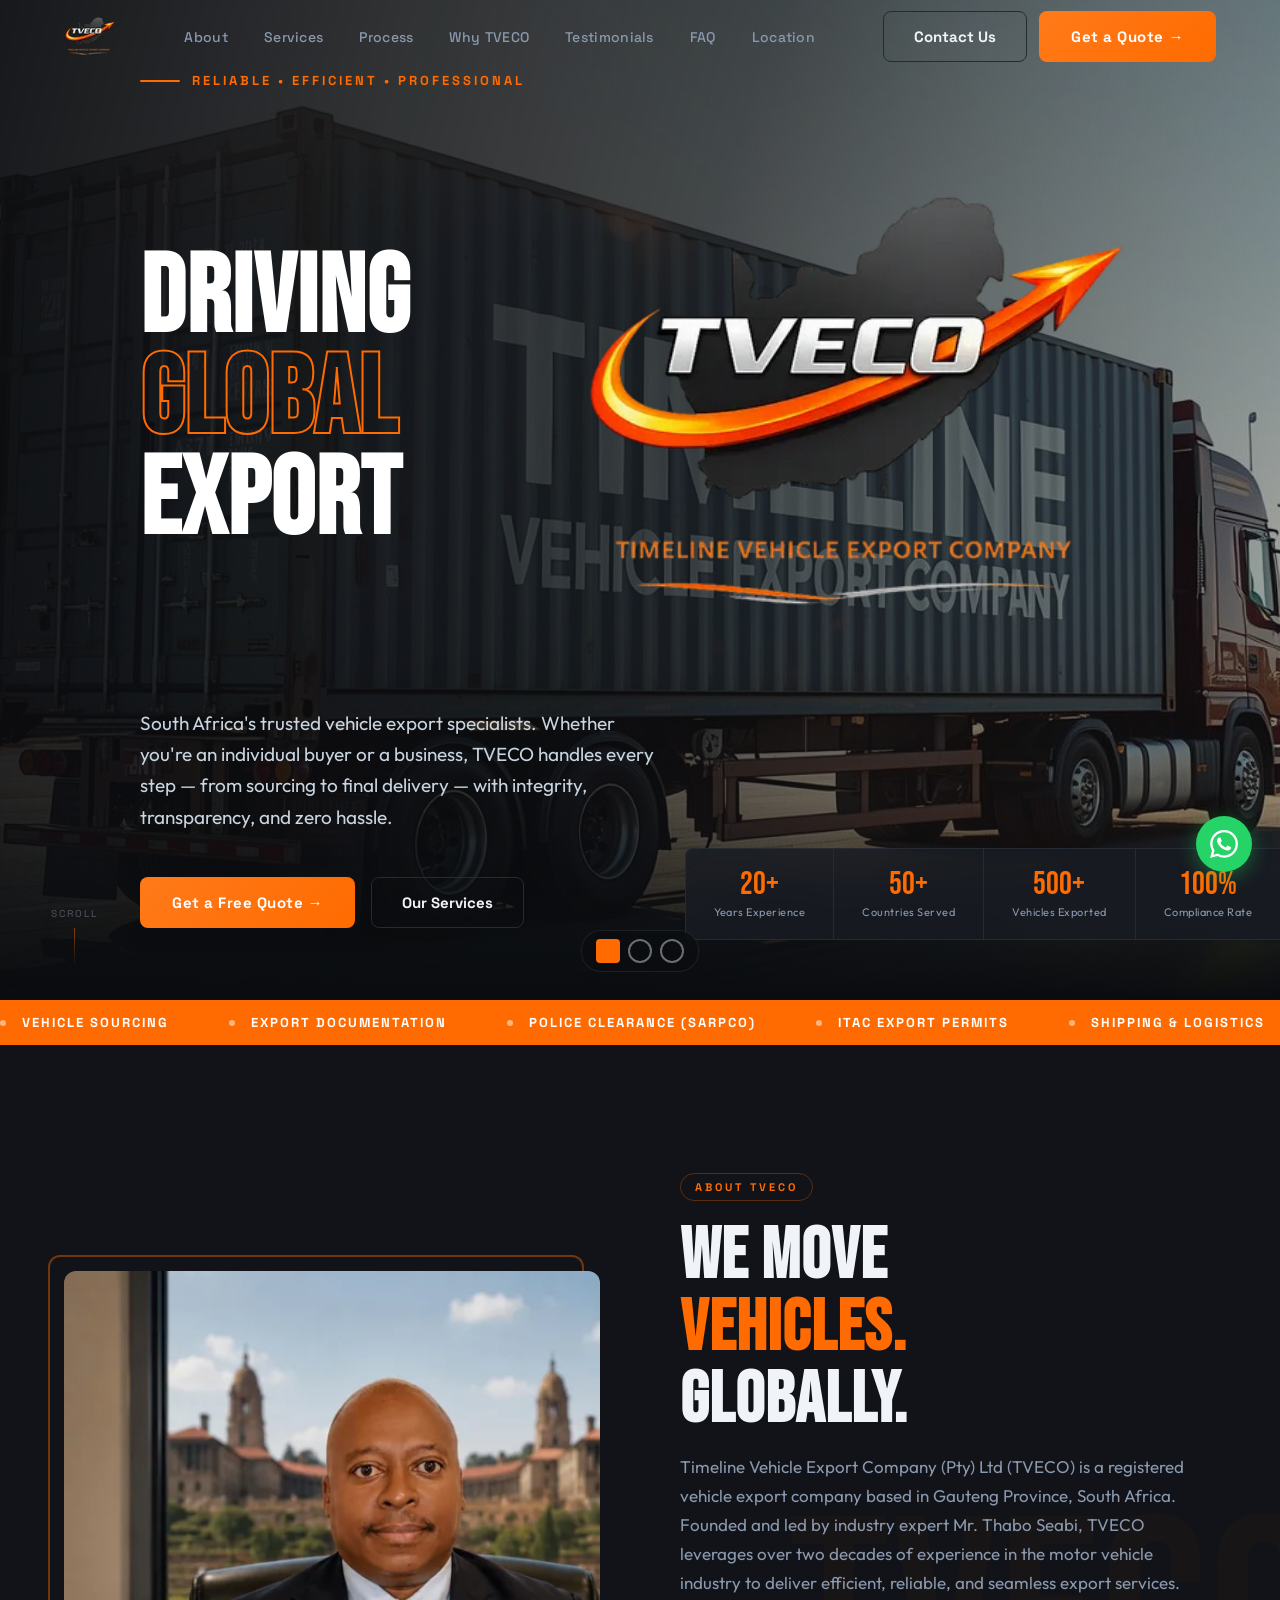
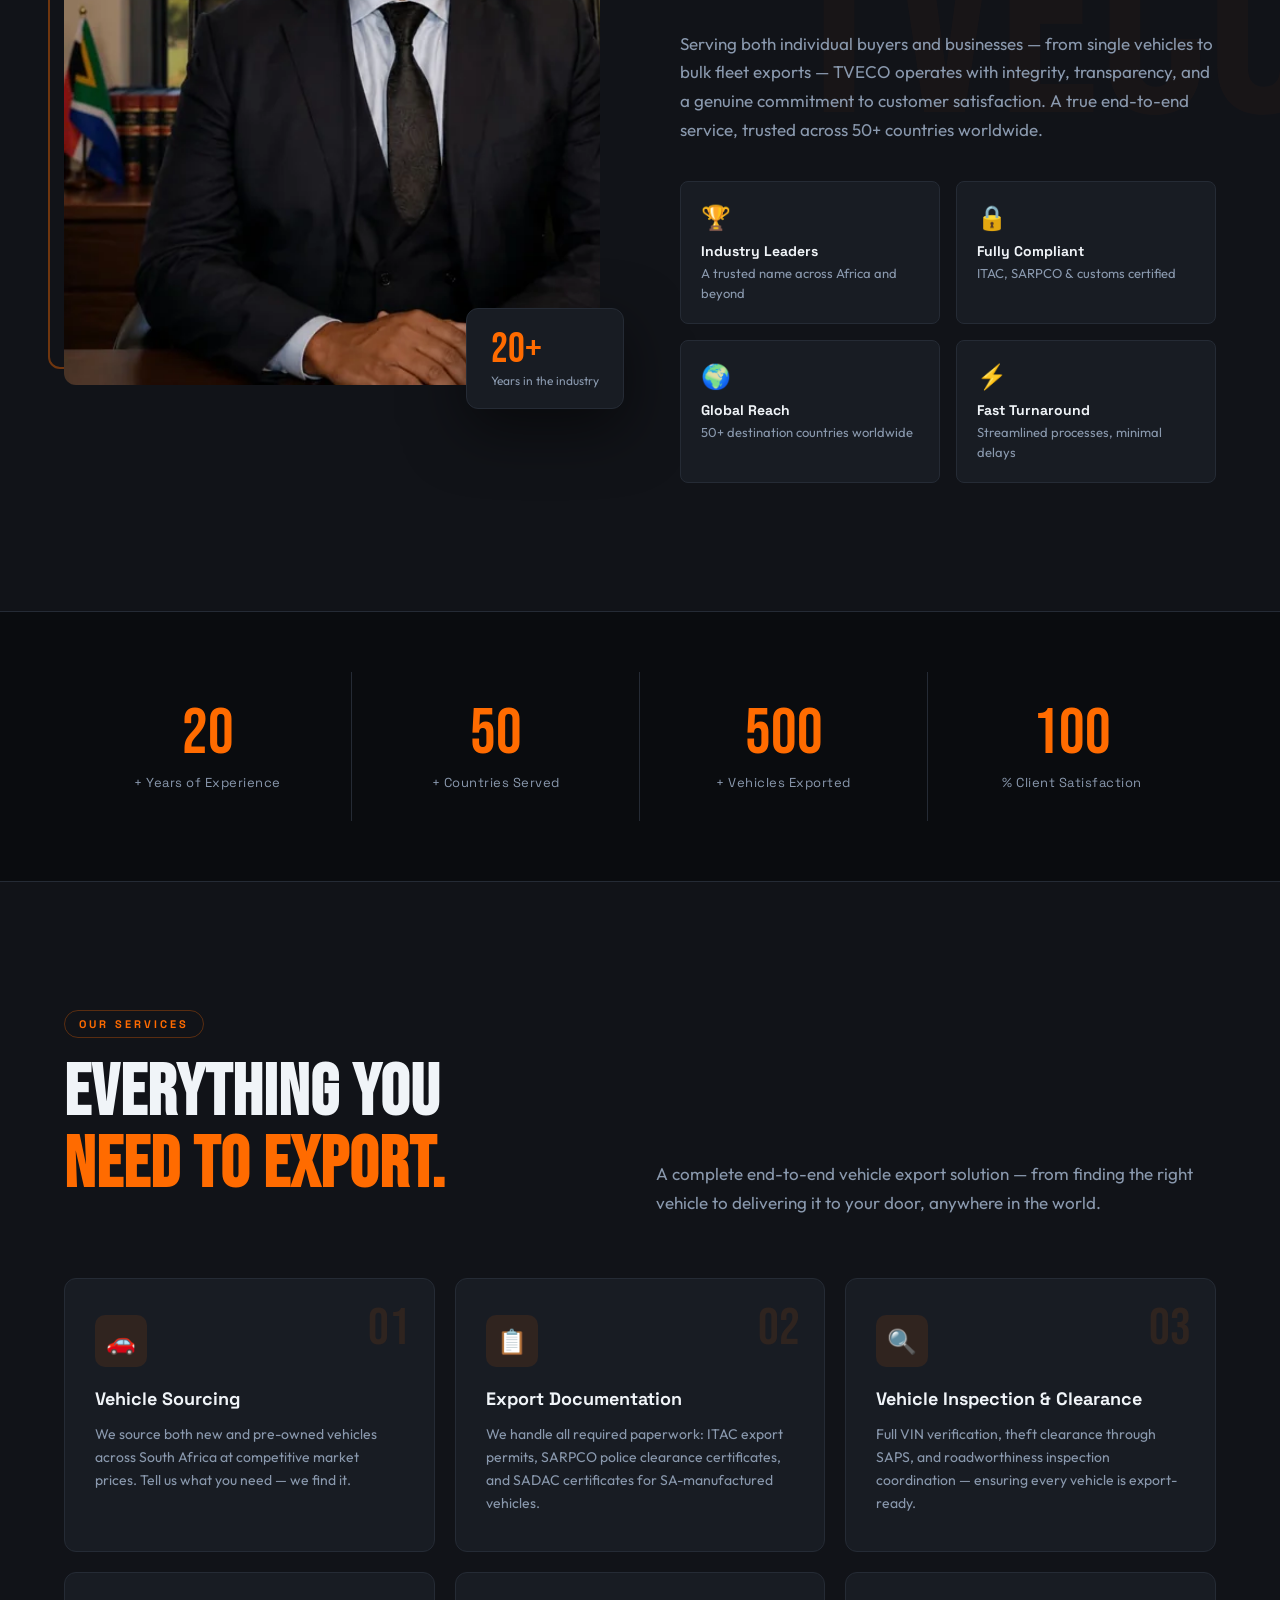
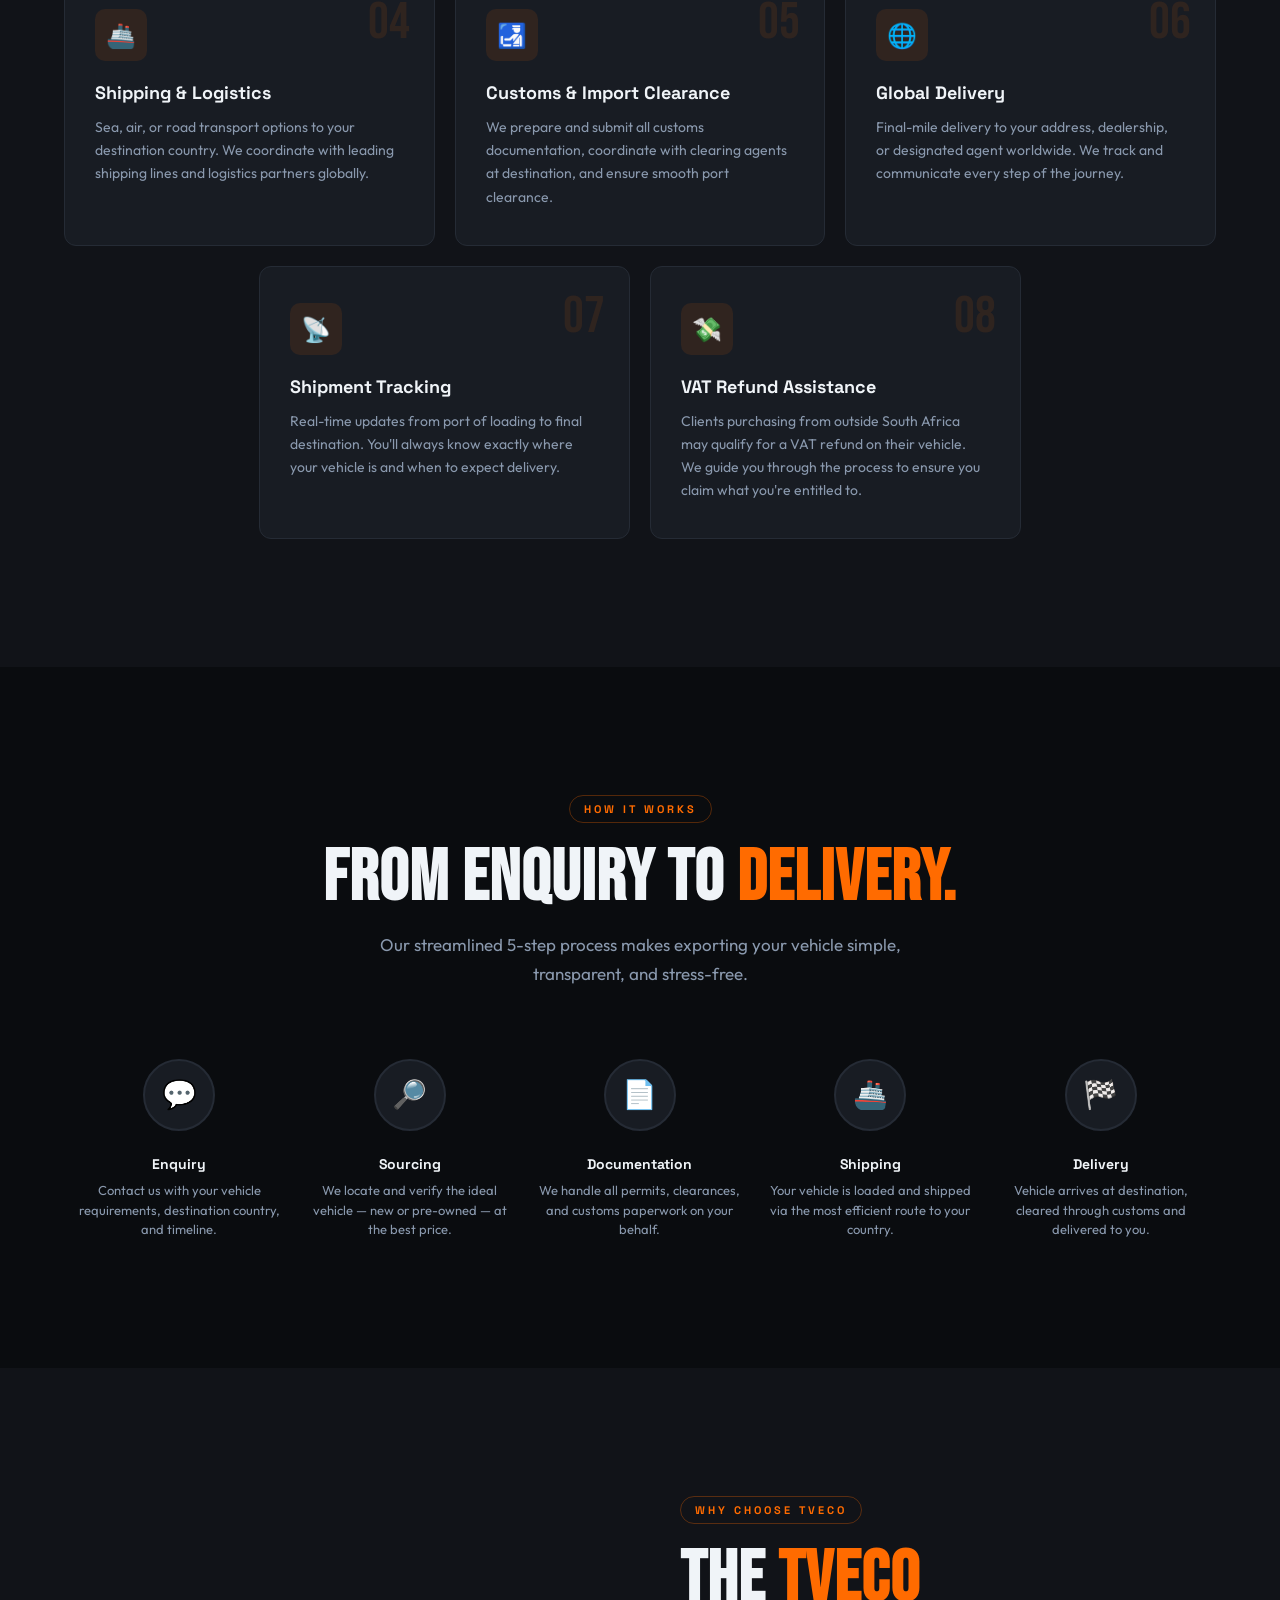
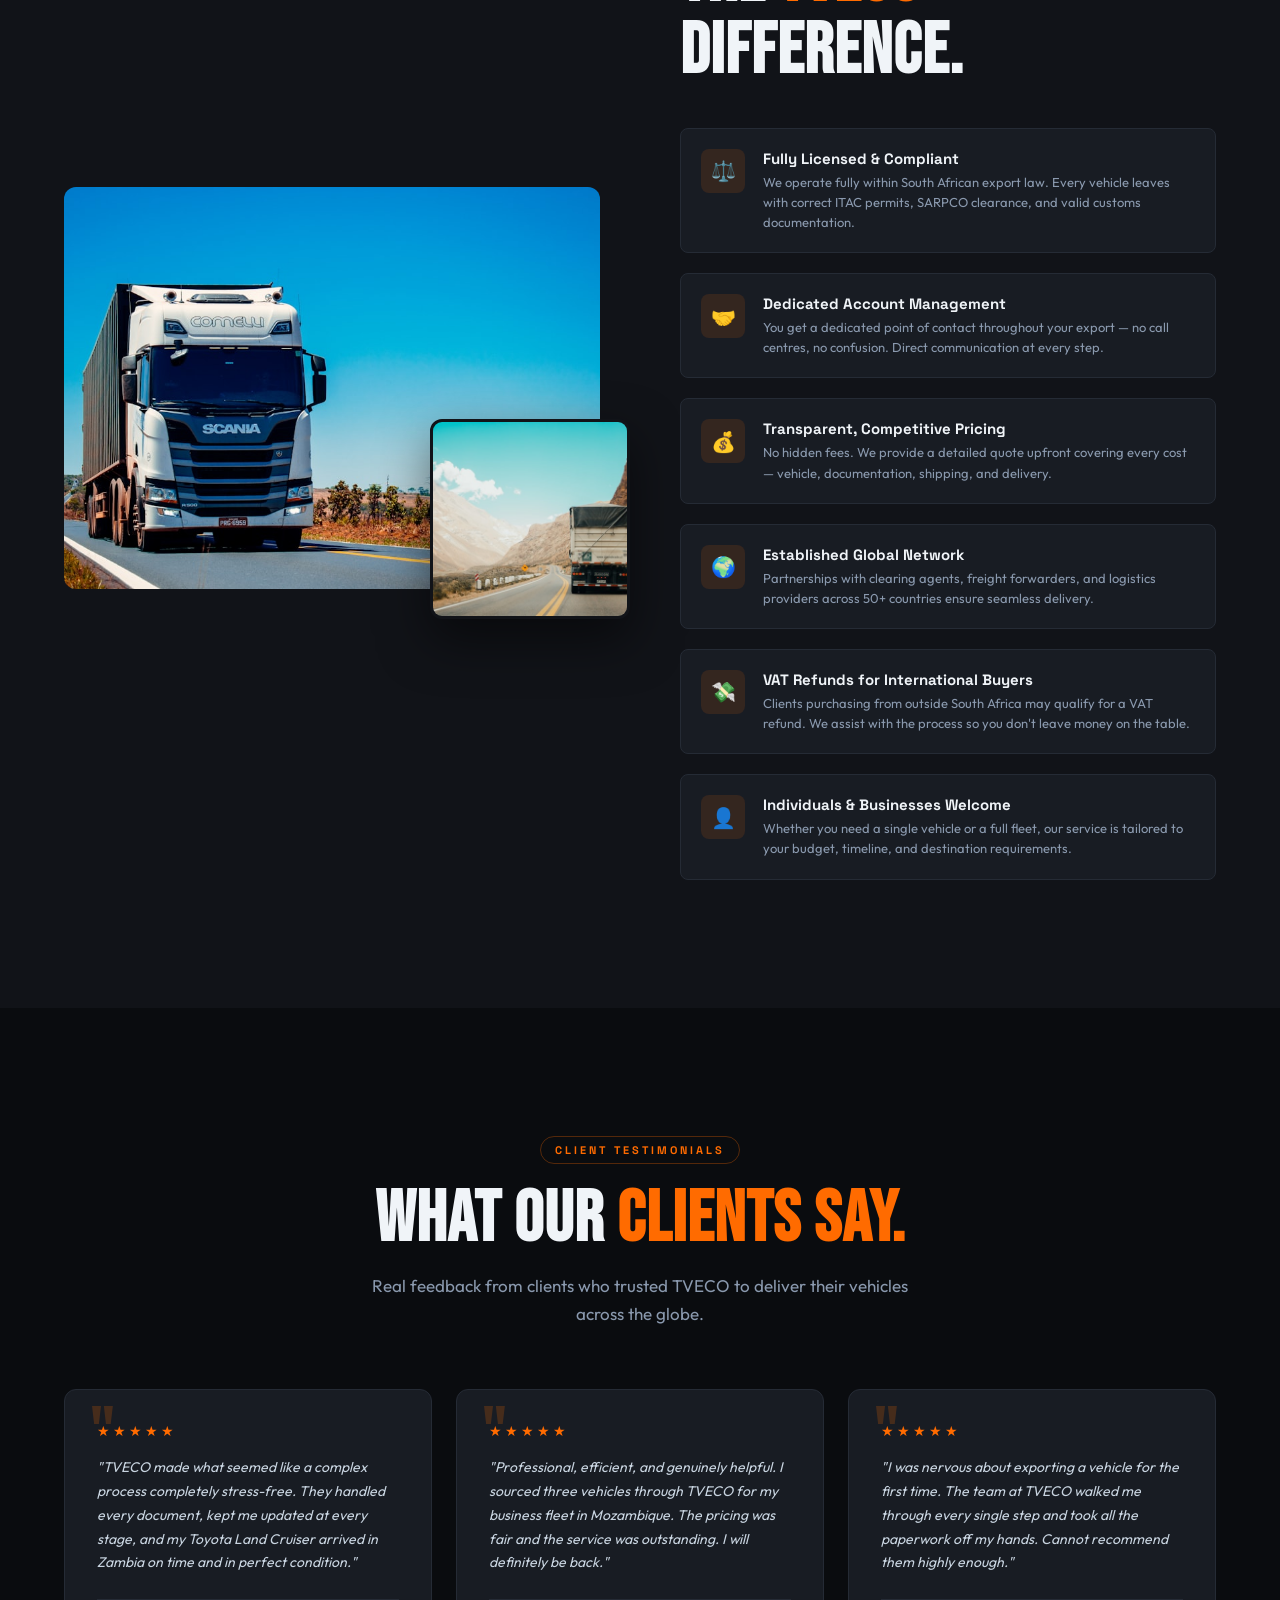
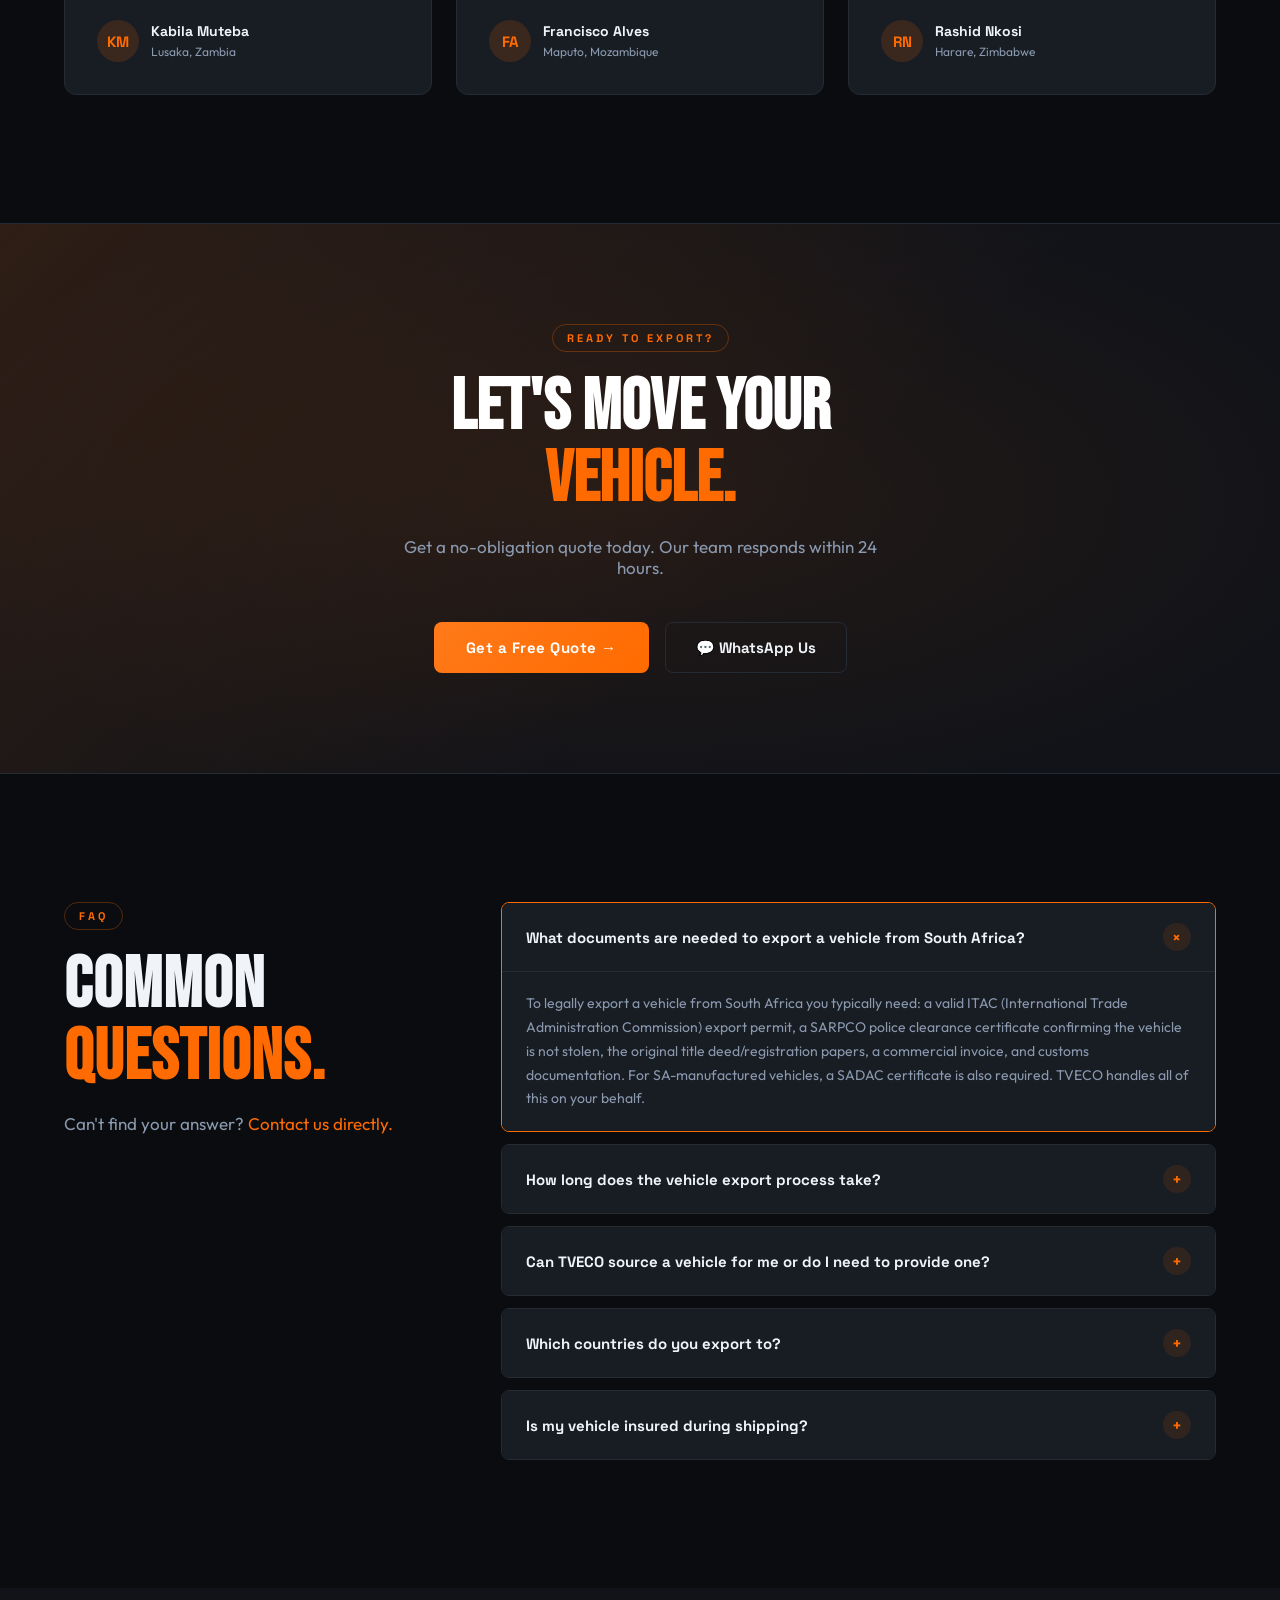
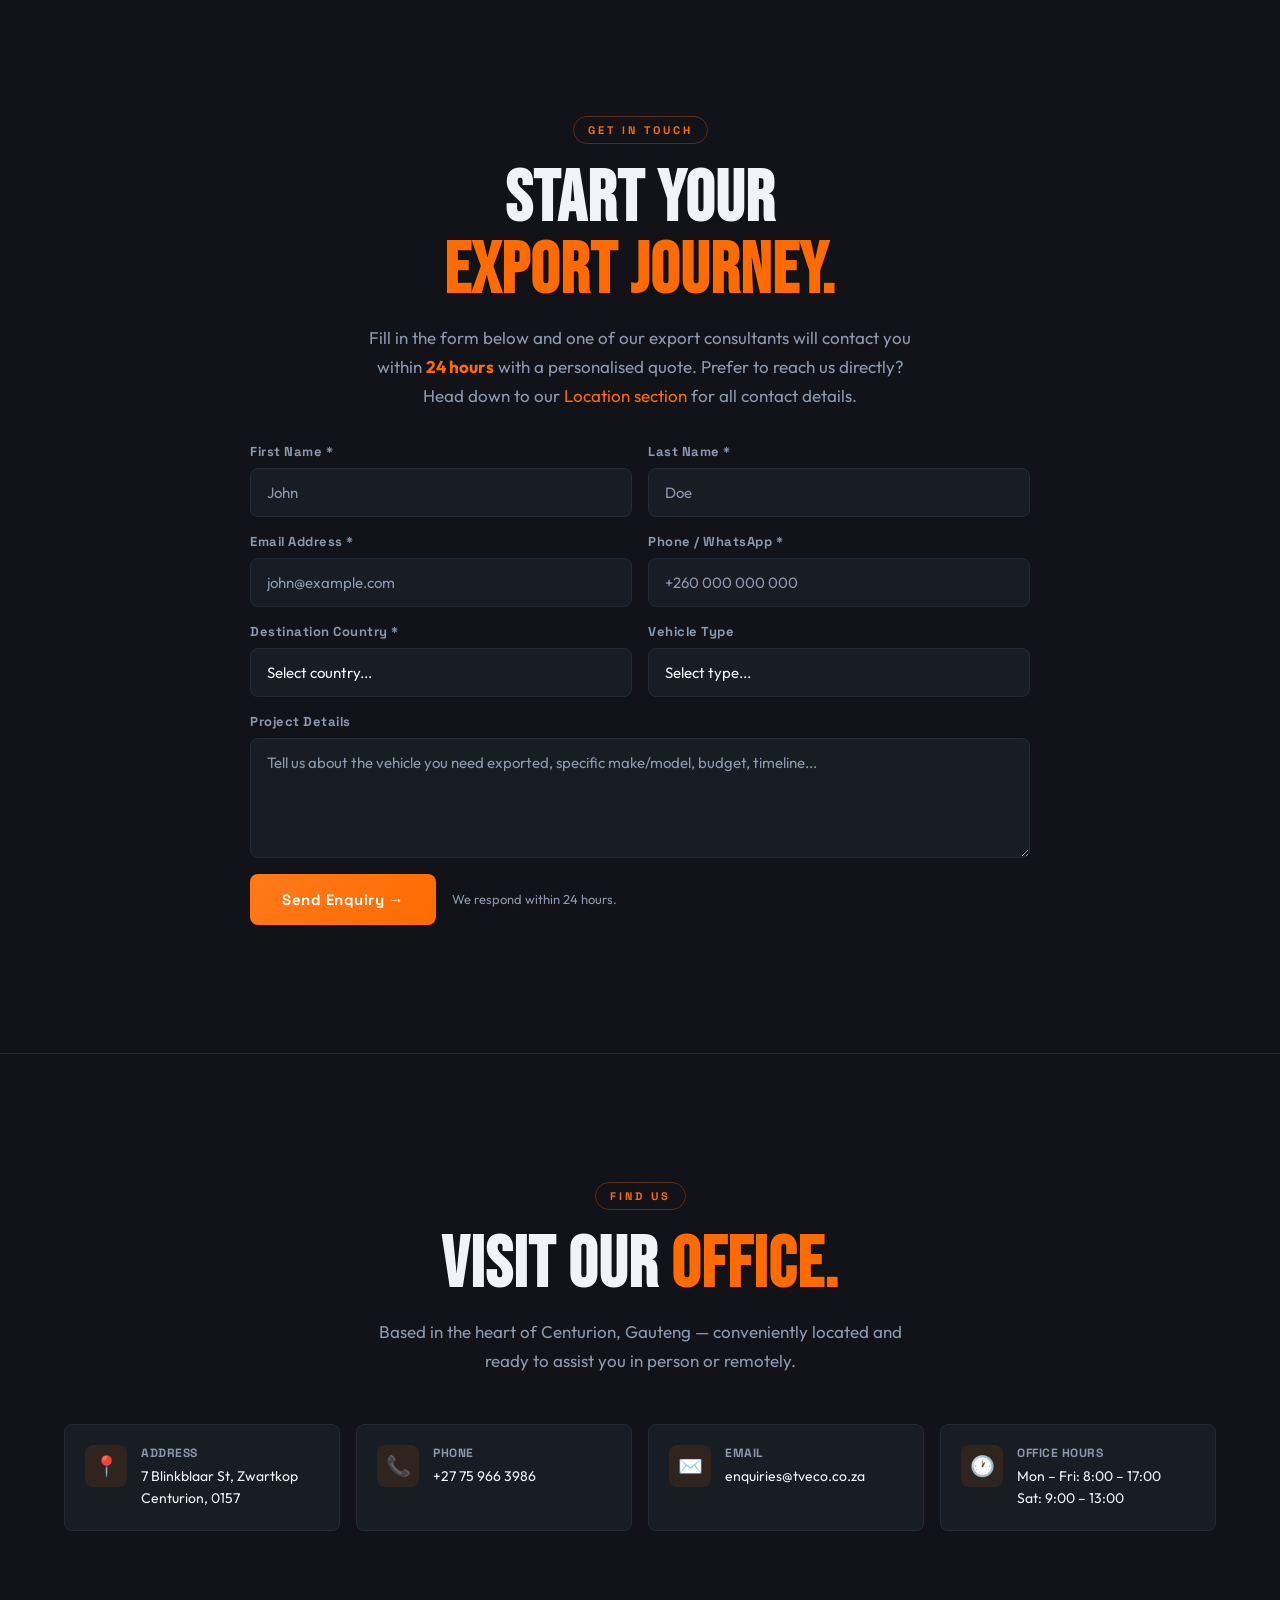
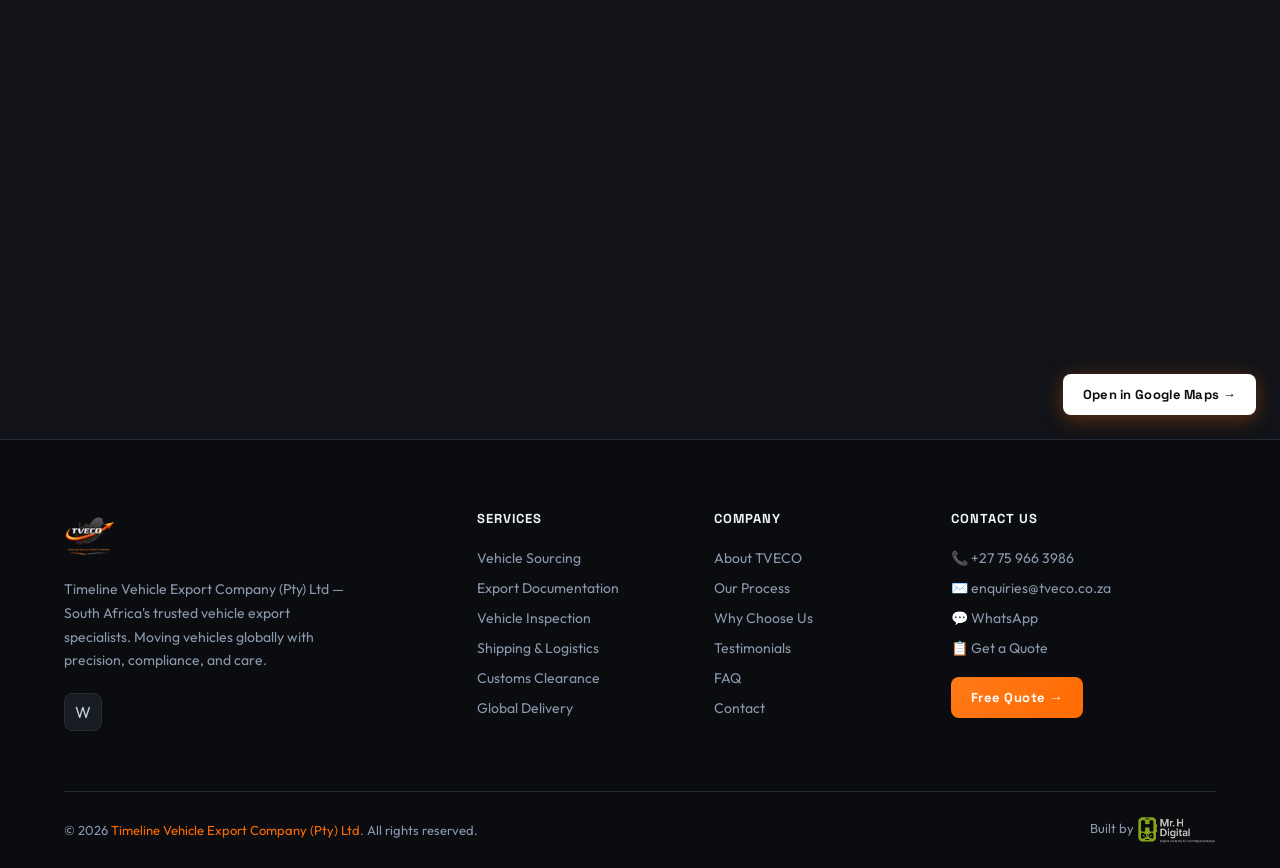
==== index.html @ d1e2e04c "Adjust Thabo Seabi photo framing to show SA flag Co-Authored-By: Claude Sonnet 4.6 (1M context) <nor" ====
<!DOCTYPE html>
<html lang="en">
<head>
<meta charset="UTF-8">
<meta name="viewport" content="width=device-width, initial-scale=1.0">
<meta name="description" content="TVECO — Timeline Vehicle Export Company (Pty) Ltd. Expert vehicle export solutions from South Africa to the world. Licensed, reliable, and fully compliant.">
<meta name="keywords" content="vehicle export South Africa, car export SA, vehicle export company, TVECO, Timeline Vehicle Export, export cars Africa, South Africa vehicle export">
<meta name="author" content="Timeline Vehicle Export Company (Pty) Ltd">
<meta property="og:site_name" content="TVECO — Vehicle Export Experts">
<meta property="og:title" content="TVECO — Timeline Vehicle Export Company">
<meta property="og:description" content="Expert vehicle export solutions from South Africa to the world. Reliable, efficient, professional.">
<meta property="og:type" content="website">
<meta property="og:url" content="https://tveco.co.za">
<meta property="og:image" content="https://tveco.co.za/assets/og/og-image-1200x630.png">
<meta property="og:image:width" content="1200">
<meta property="og:image:height" content="630">
<meta property="og:image:alt" content="TVECO — South Africa's trusted vehicle export specialists">
<meta name="twitter:card" content="summary_large_image">
<meta name="twitter:title" content="TVECO — Timeline Vehicle Export Company">
<meta name="twitter:description" content="Expert vehicle export solutions from South Africa to the world. Reliable, efficient, professional.">
<meta name="twitter:image" content="https://tveco.co.za/assets/og/og-image-1200x630.png">
<meta name="robots" content="index, follow">
<link rel="canonical" href="https://tveco.co.za">
<link rel="icon" type="image/x-icon" href="assets/icons/favicon.ico">
<link rel="icon" type="image/png" sizes="16x16" href="assets/icons/favicon-16x16.png">
<link rel="icon" type="image/png" sizes="32x32" href="assets/icons/favicon-32x32.png">
<link rel="icon" type="image/png" sizes="48x48" href="assets/icons/favicon-48x48.png">
<link rel="icon" type="image/png" sizes="64x64" href="assets/icons/favicon-64x64.png">
<link rel="icon" type="image/png" sizes="128x128" href="assets/icons/favicon-128x128.png">
<link rel="icon" type="image/png" sizes="256x256" href="assets/icons/favicon-256x256.png">
<link rel="icon" type="image/png" sizes="512x512" href="assets/icons/favicon-512x512.png">
<link rel="apple-touch-icon" href="assets/icons/apple-touch-icon.png">
<link rel="apple-touch-icon" sizes="57x57" href="assets/icons/apple-touch-icon-57x57.png">
<link rel="apple-touch-icon" sizes="114x114" href="assets/icons/apple-touch-icon-114x114.png">
<link rel="apple-touch-icon" sizes="120x120" href="assets/icons/apple-touch-icon-120x120.png">
<meta name="theme-color" content="#FF6B00">
<title>TVECO — Vehicle Export Experts | South Africa</title>

<!-- Schema.org Structured Data -->
<script type="application/ld+json">
{
  "@context": "https://schema.org",
  "@type": "LocalBusiness",
  "name": "Timeline Vehicle Export Company (Pty) Ltd",
  "alternateName": "TVECO",
  "description": "Timeline Vehicle Export Company (Pty) Ltd is a registered vehicle export company based in Gauteng, South Africa. Founded by Mr. Thabo Seabi with over two decades of experience in the motor vehicle industry.",
  "url": "https://tveco.co.za",
  "logo": {
    "@type": "ImageObject",
    "url": "https://tveco.co.za/assets/logo/tvec-logo.png",
    "width": 512,
    "height": 512
  },
  "image": "https://tveco.co.za/assets/og/og-image-1200x630.png",
  "telephone": "+27-72-266-3988",
  "email": "enquiries@tveco.co.za",
  "address": {
    "@type": "PostalAddress",
    "streetAddress": "7 Blinkblaar St",
    "addressLocality": "Zwartkop, Centurion",
    "postalCode": "0157",
    "addressCountry": "ZA"
  },
  "geo": {
    "@type": "GeoCoordinates",
    "latitude": -25.8623,
    "longitude": 28.1447
  },
  "openingHoursSpecification": [
    {
      "@type": "OpeningHoursSpecification",
      "dayOfWeek": ["Monday","Tuesday","Wednesday","Thursday","Friday"],
      "opens": "08:00",
      "closes": "17:00"
    },
    {
      "@type": "OpeningHoursSpecification",
      "dayOfWeek": "Saturday",
      "opens": "09:00",
      "closes": "13:00"
    }
  ],
  "founder": {
    "@type": "Person",
    "name": "Thabo Seabi"
  },
  "areaServed": "Worldwide",
  "serviceType": ["Vehicle Export", "Vehicle Sourcing", "Export Documentation", "Shipping and Logistics"],
  "sameAs": []
}
</script>

<script type="application/ld+json">
{
  "@context": "https://schema.org",
  "@type": "FAQPage",
  "mainEntity": [
    {
      "@type": "Question",
      "name": "What documents are needed to export a vehicle from South Africa?",
      "acceptedAnswer": {
        "@type": "Answer",
        "text": "To legally export a vehicle from South Africa you typically need: a valid ITAC (International Trade Administration Commission) export permit, a SARPCO police clearance certificate confirming the vehicle is not stolen, the original title deed/registration papers, a commercial invoice, and customs documentation. For SA-manufactured vehicles, a SADAC certificate is also required. TVECO handles all of this on your behalf."
      }
    },
    {
      "@type": "Question",
      "name": "How long does the vehicle export process take?",
      "acceptedAnswer": {
        "@type": "Answer",
        "text": "Most exports are completed within two to three weeks, depending on destination and how quickly documentation is finalised. Typically, documentation and clearance takes 1–2 weeks. Sea freight to East/West Africa takes 2–4 weeks, while longer routes (e.g. Europe, Middle East) can take 4–8 weeks. We provide a personalised timeline estimate with every quote."
      }
    },
    {
      "@type": "Question",
      "name": "Can TVECO source a vehicle for me or do I need to provide one?",
      "acceptedAnswer": {
        "@type": "Answer",
        "text": "Both options are available. You can bring your own vehicle for export, or TVECO can source one for you from South Africa's market — both new from dealerships and quality pre-owned vehicles. Our sourcing service includes full vehicle verification, VIN checks, and condition assessment."
      }
    },
    {
      "@type": "Question",
      "name": "Which countries do you export to?",
      "acceptedAnswer": {
        "@type": "Answer",
        "text": "TVECO exports to 50+ countries worldwide. Our primary markets are across sub-Saharan Africa (Zambia, Zimbabwe, Mozambique, DRC, Tanzania, Kenya, etc.), but we also facilitate exports to the Middle East, Europe, and beyond. Contact us with your specific destination for a detailed timeline and quote."
      }
    },
    {
      "@type": "Question",
      "name": "Is my vehicle insured during shipping?",
      "acceptedAnswer": {
        "@type": "Answer",
        "text": "Marine/cargo insurance is available and strongly recommended for all shipments. TVECO can arrange comprehensive marine insurance covering your vehicle from point of collection in South Africa to the destination port. We advise on the most appropriate cover for your shipment."
      }
    }
  ]
}
</script>

<script type="application/ld+json">
{
  "@context": "https://schema.org",
  "@type": "WebSite",
  "name": "TVECO — Vehicle Export Experts",
  "url": "https://tveco.co.za"
}
</script>
<link rel="preload" href="assets/fonts/JTUSjIg69CK48gW7PXoo9Wlhyw.woff2" as="font" type="font/woff2" crossorigin>
<link rel="preload" href="assets/fonts/QGYvz_MVcBeNP4NJtEtq.woff2" as="font" type="font/woff2" crossorigin>
<link rel="preload" href="assets/fonts/V8mDoQDjQSkFtoMM3T6r8E7mPbF4Cw.woff2" as="font" type="font/woff2" crossorigin>
<style>@font-face{font-family:'Bebas Neue';font-style:normal;font-weight:400;font-display:swap;src:url(assets/fonts/JTUSjIg69CK48gW7PXoo9Wdhyzbi.woff2) format('woff2');unicode-range:U+0100-02BA,U+02BD-02C5,U+02C7-02CC,U+02CE-02D7,U+02DD-02FF,U+0304,U+0308,U+0329,U+1D00-1DBF,U+1E00-1E9F,U+1EF2-1EFF,U+2020,U+20A0-20AB,U+20AD-20C0,U+2113,U+2C60-2C7F,U+A720-A7FF;}@font-face{font-family:'Bebas Neue';font-style:normal;font-weight:400;font-display:swap;src:url(assets/fonts/JTUSjIg69CK48gW7PXoo9Wlhyw.woff2) format('woff2');unicode-range:U+0000-00FF,U+0131,U+0152-0153,U+02BB-02BC,U+02C6,U+02DA,U+02DC,U+0304,U+0308,U+0329,U+2000-206F,U+20AC,U+2122,U+2191,U+2193,U+2212,U+2215,U+FEFF,U+FFFD;}@font-face{font-family:'Outfit';font-style:normal;font-weight:300;font-display:swap;src:url(assets/fonts/QGYvz_MVcBeNP4NJuktqQ4E.woff2) format('woff2');unicode-range:U+0100-02BA,U+02BD-02C5,U+02C7-02CC,U+02CE-02D7,U+02DD-02FF,U+0304,U+0308,U+0329,U+1D00-1DBF,U+1E00-1E9F,U+1EF2-1EFF,U+2020,U+20A0-20AB,U+20AD-20C0,U+2113,U+2C60-2C7F,U+A720-A7FF;}@font-face{font-family:'Outfit';font-style:normal;font-weight:300;font-display:swap;src:url(assets/fonts/QGYvz_MVcBeNP4NJtEtq.woff2) format('woff2');unicode-range:U+0000-00FF,U+0131,U+0152-0153,U+02BB-02BC,U+02C6,U+02DA,U+02DC,U+0304,U+0308,U+0329,U+2000-206F,U+20AC,U+2122,U+2191,U+2193,U+2212,U+2215,U+FEFF,U+FFFD;}@font-face{font-family:'Outfit';font-style:normal;font-weight:400;font-display:swap;src:url(assets/fonts/QGYvz_MVcBeNP4NJuktqQ4E.woff2) format('woff2');unicode-range:U+0100-02BA,U+02BD-02C5,U+02C7-02CC,U+02CE-02D7,U+02DD-02FF,U+0304,U+0308,U+0329,U+1D00-1DBF,U+1E00-1E9F,U+1EF2-1EFF,U+2020,U+20A0-20AB,U+20AD-20C0,U+2113,U+2C60-2C7F,U+A720-A7FF;}@font-face{font-family:'Outfit';font-style:normal;font-weight:400;font-display:swap;src:url(assets/fonts/QGYvz_MVcBeNP4NJtEtq.woff2) format('woff2');unicode-range:U+0000-00FF,U+0131,U+0152-0153,U+02BB-02BC,U+02C6,U+02DA,U+02DC,U+0304,U+0308,U+0329,U+2000-206F,U+20AC,U+2122,U+2191,U+2193,U+2212,U+2215,U+FEFF,U+FFFD;}@font-face{font-family:'Outfit';font-style:normal;font-weight:500;font-display:swap;src:url(assets/fonts/QGYvz_MVcBeNP4NJuktqQ4E.woff2) format('woff2');unicode-range:U+0100-02BA,U+02BD-02C5,U+02C7-02CC,U+02CE-02D7,U+02DD-02FF,U+0304,U+0308,U+0329,U+1D00-1DBF,U+1E00-1E9F,U+1EF2-1EFF,U+2020,U+20A0-20AB,U+20AD-20C0,U+2113,U+2C60-2C7F,U+A720-A7FF;}@font-face{font-family:'Outfit';font-style:normal;font-weight:500;font-display:swap;src:url(assets/fonts/QGYvz_MVcBeNP4NJtEtq.woff2) format('woff2');unicode-range:U+0000-00FF,U+0131,U+0152-0153,U+02BB-02BC,U+02C6,U+02DA,U+02DC,U+0304,U+0308,U+0329,U+2000-206F,U+20AC,U+2122,U+2191,U+2193,U+2212,U+2215,U+FEFF,U+FFFD;}@font-face{font-family:'Outfit';font-style:normal;font-weight:600;font-display:swap;src:url(assets/fonts/QGYvz_MVcBeNP4NJuktqQ4E.woff2) format('woff2');unicode-range:U+0100-02BA,U+02BD-02C5,U+02C7-02CC,U+02CE-02D7,U+02DD-02FF,U+0304,U+0308,U+0329,U+1D00-1DBF,U+1E00-1E9F,U+1EF2-1EFF,U+2020,U+20A0-20AB,U+20AD-20C0,U+2113,U+2C60-2C7F,U+A720-A7FF;}@font-face{font-family:'Outfit';font-style:normal;font-weight:600;font-display:swap;src:url(assets/fonts/QGYvz_MVcBeNP4NJtEtq.woff2) format('woff2');unicode-range:U+0000-00FF,U+0131,U+0152-0153,U+02BB-02BC,U+02C6,U+02DA,U+02DC,U+0304,U+0308,U+0329,U+2000-206F,U+20AC,U+2122,U+2191,U+2193,U+2212,U+2215,U+FEFF,U+FFFD;}@font-face{font-family:'Outfit';font-style:normal;font-weight:700;font-display:swap;src:url(assets/fonts/QGYvz_MVcBeNP4NJuktqQ4E.woff2) format('woff2');unicode-range:U+0100-02BA,U+02BD-02C5,U+02C7-02CC,U+02CE-02D7,U+02DD-02FF,U+0304,U+0308,U+0329,U+1D00-1DBF,U+1E00-1E9F,U+1EF2-1EFF,U+2020,U+20A0-20AB,U+20AD-20C0,U+2113,U+2C60-2C7F,U+A720-A7FF;}@font-face{font-family:'Outfit';font-style:normal;font-weight:700;font-display:swap;src:url(assets/fonts/QGYvz_MVcBeNP4NJtEtq.woff2) format('woff2');unicode-range:U+0000-00FF,U+0131,U+0152-0153,U+02BB-02BC,U+02C6,U+02DA,U+02DC,U+0304,U+0308,U+0329,U+2000-206F,U+20AC,U+2122,U+2191,U+2193,U+2212,U+2215,U+FEFF,U+FFFD;}@font-face{font-family:'Space Grotesk';font-style:normal;font-weight:400;font-display:swap;src:url(assets/fonts/V8mDoQDjQSkFtoMM3T6r8E7mPb54C-s0.woff2) format('woff2');unicode-range:U+0102-0103,U+0110-0111,U+0128-0129,U+0168-0169,U+01A0-01A1,U+01AF-01B0,U+0300-0301,U+0303-0304,U+0308-0309,U+0323,U+0329,U+1EA0-1EF9,U+20AB;}@font-face{font-family:'Space Grotesk';font-style:normal;font-weight:400;font-display:swap;src:url(assets/fonts/V8mDoQDjQSkFtoMM3T6r8E7mPb94C-s0.woff2) format('woff2');unicode-range:U+0100-02BA,U+02BD-02C5,U+02C7-02CC,U+02CE-02D7,U+02DD-02FF,U+0304,U+0308,U+0329,U+1D00-1DBF,U+1E00-1E9F,U+1EF2-1EFF,U+2020,U+20A0-20AB,U+20AD-20C0,U+2113,U+2C60-2C7F,U+A720-A7FF;}@font-face{font-family:'Space Grotesk';font-style:normal;font-weight:400;font-display:swap;src:url(assets/fonts/V8mDoQDjQSkFtoMM3T6r8E7mPbF4Cw.woff2) format('woff2');unicode-range:U+0000-00FF,U+0131,U+0152-0153,U+02BB-02BC,U+02C6,U+02DA,U+02DC,U+0304,U+0308,U+0329,U+2000-206F,U+20AC,U+2122,U+2191,U+2193,U+2212,U+2215,U+FEFF,U+FFFD;}@font-face{font-family:'Space Grotesk';font-style:normal;font-weight:500;font-display:swap;src:url(assets/fonts/V8mDoQDjQSkFtoMM3T6r8E7mPb54C-s0.woff2) format('woff2');unicode-range:U+0102-0103,U+0110-0111,U+0128-0129,U+0168-0169,U+01A0-01A1,U+01AF-01B0,U+0300-0301,U+0303-0304,U+0308-0309,U+0323,U+0329,U+1EA0-1EF9,U+20AB;}@font-face{font-family:'Space Grotesk';font-style:normal;font-weight:500;font-display:swap;src:url(assets/fonts/V8mDoQDjQSkFtoMM3T6r8E7mPb94C-s0.woff2) format('woff2');unicode-range:U+0100-02BA,U+02BD-02C5,U+02C7-02CC,U+02CE-02D7,U+02DD-02FF,U+0304,U+0308,U+0329,U+1D00-1DBF,U+1E00-1E9F,U+1EF2-1EFF,U+2020,U+20A0-20AB,U+20AD-20C0,U+2113,U+2C60-2C7F,U+A720-A7FF;}@font-face{font-family:'Space Grotesk';font-style:normal;font-weight:500;font-display:swap;src:url(assets/fonts/V8mDoQDjQSkFtoMM3T6r8E7mPbF4Cw.woff2) format('woff2');unicode-range:U+0000-00FF,U+0131,U+0152-0153,U+02BB-02BC,U+02C6,U+02DA,U+02DC,U+0304,U+0308,U+0329,U+2000-206F,U+20AC,U+2122,U+2191,U+2193,U+2212,U+2215,U+FEFF,U+FFFD;}@font-face{font-family:'Space Grotesk';font-style:normal;font-weight:700;font-display:swap;src:url(assets/fonts/V8mDoQDjQSkFtoMM3T6r8E7mPb54C-s0.woff2) format('woff2');unicode-range:U+0102-0103,U+0110-0111,U+0128-0129,U+0168-0169,U+01A0-01A1,U+01AF-01B0,U+0300-0301,U+0303-0304,U+0308-0309,U+0323,U+0329,U+1EA0-1EF9,U+20AB;}@font-face{font-family:'Space Grotesk';font-style:normal;font-weight:700;font-display:swap;src:url(assets/fonts/V8mDoQDjQSkFtoMM3T6r8E7mPb94C-s0.woff2) format('woff2');unicode-range:U+0100-02BA,U+02BD-02C5,U+02C7-02CC,U+02CE-02D7,U+02DD-02FF,U+0304,U+0308,U+0329,U+1D00-1DBF,U+1E00-1E9F,U+1EF2-1EFF,U+2020,U+20A0-20AB,U+20AD-20C0,U+2113,U+2C60-2C7F,U+A720-A7FF;}@font-face{font-family:'Space Grotesk';font-style:normal;font-weight:700;font-display:swap;src:url(assets/fonts/V8mDoQDjQSkFtoMM3T6r8E7mPbF4Cw.woff2) format('woff2');unicode-range:U+0000-00FF,U+0131,U+0152-0153,U+02BB-02BC,U+02C6,U+02DA,U+02DC,U+0304,U+0308,U+0329,U+2000-206F,U+20AC,U+2122,U+2191,U+2193,U+2212,U+2215,U+FEFF,U+FFFD;}</style>
<link rel="preload" as="image" href="assets/logo/tvec-logo-52.webp" fetchpriority="high">
<link rel="preload" as="image" href="assets/images/hero-slide-1.jpg">
<style>:root{--orange:#FF6B00;--orange-lt:#FF8C35;--orange-dk:#CC5500;--night:#0A0C0F;--dark:#111318;--card:#181C23;--border:#252B35;--muted:#8A99AE;--text:#C8D4E0;--white:#F0F4F8;--pure:#FFFFFF;--ff-display:'Bebas Neue',sans-serif;--ff-head:'Space Grotesk',sans-serif;--ff-body:'Outfit',sans-serif;--nav-h:72px;--section-pad:clamp(80px,10vw,140px);--radius:8px;--glow:0 0 40px rgba(255,107,0,0.15)}.skip-link{position:absolute;top:-100%;left:16px;background:var(--orange);color:var(--pure);padding:8px 16px;border-radius:var(--radius);font-weight:600;z-index:9999;text-decoration:none}.skip-link:focus{top:16px}.hero-eyebrow,.hero-title,.hero-logo,.hero-desc,.hero-actions,.hero-stats,.scroll-indicator{opacity:0;transform:translateY(18px)}body.loaded .hero-eyebrow{animation:fadeUp 0.55s 0.05s cubic-bezier(0.2,0.9,0.2,1) forwards}body.loaded .hero-title{animation:fadeUp 0.55s 0.12s cubic-bezier(0.2,0.9,0.2,1) forwards}body.loaded .hero-logo{animation:fadeUp 0.55s 0.18s cubic-bezier(0.2,0.9,0.2,1) forwards}body.loaded .hero-desc{animation:fadeUp 0.55s 0.24s cubic-bezier(0.2,0.9,0.2,1) forwards}body.loaded .hero-actions{animation:fadeUp 0.55s 0.32s cubic-bezier(0.2,0.9,0.2,1) forwards}body.loaded .hero-stats{animation:fadeUp 0.55s 0.40s cubic-bezier(0.2,0.9,0.2,1) forwards}body.loaded .scroll-indicator{animation:fadeIn 0.6s 0.48s ease forwards}#pageTransition{position:fixed;inset:0;background:radial-gradient(circle at 50% 45%,rgba(255,107,0,0.09),transparent 55%),rgba(10,12,15,0.65);opacity:0;pointer-events:none;z-index:9998;transition:opacity 150ms ease}#pageTransition.show{opacity:1}.logo-img{height:52px;width:auto;display:block;transition:filter 0.2s ease,transform 0.2s ease}.nav-logo:hover .logo-img{filter:drop-shadow(0 0 12px rgba(255,107,0,0.4));transform:scale(1.04)}@media (max-width:768px){.logo-img{height:44px}}*,*::before,*::after{box-sizing:border-box;margin:0;padding:0}html{scroll-behavior:smooth;font-size:16px}body{font-family:var(--ff-body);background:var(--night);color:var(--text);overflow-x:hidden;-webkit-font-smoothing:antialiased}img{max-width:100%;display:block}a{text-decoration:none;color:inherit}ul{list-style:none}.container{width:90%;max-width:1200px;margin:0 auto}.accent{color:var(--orange)}.tag{display:inline-block;font-family:var(--ff-head);font-size:11px;font-weight:700;letter-spacing:3px;text-transform:uppercase;color:var(--orange);padding:6px 14px;border:1px solid rgba(255,107,0,0.3);border-radius:40px;margin-bottom:20px}.btn-primary{display:inline-flex;align-items:center;gap:10px;background:var(--orange);color:var(--pure);font-family:var(--ff-head);font-weight:700;font-size:15px;letter-spacing:0.5px;padding:16px 32px;border-radius:var(--radius);border:none;cursor:pointer;transition:background 0.2s,transform 0.2s,box-shadow 0.2s;position:relative;overflow:hidden}.btn-primary::after{content:'';position:absolute;inset:0;background:linear-gradient(135deg,rgba(255,255,255,0.1),transparent);pointer-events:none}.btn-primary:hover{background:var(--orange-lt);transform:translateY(-2px);box-shadow:0 8px 30px rgba(255,107,0,0.4)}.btn-outline{display:inline-flex;align-items:center;gap:10px;background:transparent;color:var(--white);font-family:var(--ff-head);font-weight:600;font-size:15px;padding:15px 30px;border:1px solid var(--border);border-radius:var(--radius);cursor:pointer;transition:border-color 0.2s,color 0.2s,transform 0.2s}.btn-outline:hover{border-color:var(--orange);color:var(--orange);transform:translateY(-2px)}.section-title{font-family:var(--ff-display);font-size:clamp(42px,6vw,72px);line-height:1;color:var(--white);letter-spacing:1px;margin-bottom:16px}.section-sub{font-size:17px;color:var(--muted);line-height:1.7;max-width:560px}.reveal{opacity:0;transform:translateY(40px);transition:opacity 0.7s ease,transform 0.7s ease}.reveal.visible{opacity:1;transform:translateY(0)}.reveal-left{opacity:0;transform:translateX(-40px);transition:opacity 0.7s ease,transform 0.7s ease}.reveal-left.visible{opacity:1;transform:translateX(0)}.reveal-right{opacity:0;transform:translateX(40px);transition:opacity 0.7s ease,transform 0.7s ease}.reveal-right.visible{opacity:1;transform:translateX(0)}.delay-1{transition-delay:0.1s}.delay-2{transition-delay:0.2s}.delay-3{transition-delay:0.3s}.delay-4{transition-delay:0.4s}.delay-5{transition-delay:0.5s}#nav{position:fixed;top:0;left:0;right:0;height:var(--nav-h);z-index:10000;transition:background 0.3s,backdrop-filter 0.3s,box-shadow 0.3s}#nav.scrolled{background:rgba(10,12,15,0.92);backdrop-filter:blur(16px);box-shadow:0 1px 0 var(--border)}.nav-inner{display:flex;align-items:center;justify-content:space-between;height:100%}.nav-logo{display:flex;align-items:center;gap:12px}.nav-links{display:flex;align-items:center;gap:36px}.nav-links a{font-family:var(--ff-head);font-size:14px;font-weight:500;color:var(--muted);transition:color 0.2s;letter-spacing:0.3px}.nav-links a:hover{color:var(--white)}.nav-links a.active{color:var(--orange)}.nav-cta{display:flex;align-items:center;gap:12px}#hamburger{display:none;flex-direction:column;gap:5px;cursor:pointer;padding:8px;background:none;border:none}#hamburger span{display:block;width:24px;height:2px;background:var(--white);transition:transform 0.3s,opacity 0.3s;border-radius:2px}#hamburger.open span:nth-child(1){transform:translateY(7px) rotate(45deg)}#hamburger.open span:nth-child(2){opacity:0}#hamburger.open span:nth-child(3){transform:translateY(-7px) rotate(-45deg)}#drawer{display:none;position:fixed;top:var(--nav-h);left:0;right:0;bottom:0;background:var(--dark);z-index:999;padding:40px 24px;flex-direction:column;gap:8px;border-top:1px solid var(--border)}#drawer.open{display:flex}#drawer a{font-family:var(--ff-head);font-size:22px;font-weight:600;color:var(--white);padding:16px 0;border-bottom:1px solid var(--border);transition:color 0.2s,padding-left 0.2s}#drawer a:hover{color:var(--orange);padding-left:8px}#drawer .drawer-cta{margin-top:32px}#hero{min-height:100svh;position:relative;display:flex;align-items:center;overflow:hidden}.hero-carousel{position:absolute;inset:0;overflow:hidden}.hero-slide{position:absolute;inset:0;opacity:0;transition:opacity 1.2s ease;will-change:opacity}.hero-slide.active{opacity:1}.hero-slide.leaving{opacity:0}.hero-slide--img .hero-slide-inner{position:absolute;inset:-6%;background-size:cover;background-position:center;animation:heroPan 12s ease-in-out infinite alternate}@keyframes heroPan{from{transform:scale(1.06) translateX(0)}to{transform:scale(1.12) translateX(-3%)}}.hero-video{position:absolute;inset:-6%;width:112%;height:112%;object-fit:cover;animation:heroPan 14s ease-in-out infinite alternate}.hero-slide--video.active .hero-video{animation-play-state:running}.hero-slide--video:not(.active) .hero-video{animation-play-state:paused}.hero-dots{position:absolute;bottom:28px;left:50%;transform:translateX(-50%);display:flex;gap:8px;z-index:3;background:rgba(10,12,15,0.45);backdrop-filter:blur(8px);border:1px solid rgba(255,255,255,0.08);border-radius:20px;padding:8px 14px}.hero-dot{width:8px;height:8px;min-width:24px;min-height:24px;border-radius:50%;border:2px solid rgba(255,255,255,0.4);background:transparent;cursor:pointer;padding:0;transition:background 0.3s,border-color 0.3s,transform 0.3s,width 0.3s}.hero-dot.active{background:var(--orange);border-color:var(--orange);width:24px;border-radius:4px}@media (prefers-reduced-motion:reduce){.hero-slide--img .hero-slide-inner{animation:none}}.hero-overlay{position:absolute;inset:0;background:linear-gradient( 105deg,rgba(10,12,15,0.95) 0%,rgba(10,12,15,0.75) 50%,rgba(10,12,15,0.3) 100% )}.hero-overlay-bottom{position:absolute;bottom:0;left:0;right:0;height:200px;background:linear-gradient(to top,var(--night),transparent)}.hero-accent-line{position:absolute;left:0;top:0;bottom:0;width:4px;background:var(--orange);transform-origin:top;transform:scaleY(0);animation:lineReveal 1s 0.5s ease forwards}@keyframes lineReveal{from{transform:scaleY(0);opacity:1}to{transform:scaleY(1);opacity:1}}.hero-content{position:relative;z-index:2;padding-top:var(--nav-h);padding-bottom:72px;max-width:1000px}.hero-eyebrow{display:flex;align-items:center;gap:12px;margin-bottom:28px;opacity:0;animation:fadeUp 0.8s 0.4s ease forwards}.hero-eyebrow-line{width:40px;height:2px;background:var(--orange);border-radius:2px}.hero-eyebrow span{font-family:var(--ff-head);font-size:13px;font-weight:600;letter-spacing:3px;text-transform:uppercase;color:var(--orange)}.hero-title-row{display:flex;align-items:center;justify-content:space-between;gap:0;margin-bottom:24px}.hero-title{font-family:var(--ff-display);font-size:clamp(58px,9vw,110px);line-height:0.92;color:var(--pure);letter-spacing:1px;margin-bottom:0;opacity:0;animation:fadeUp 0.8s 0.6s ease forwards;flex-shrink:0}.hero-logo{height:clamp(240px,calc(clamp(58px,9vw,110px) * 0.92 * 5.6),570px);width:auto;display:block;flex-shrink:0;opacity:0;animation:fadeUp 0.8s 0.7s ease forwards}.hero-title .outline-text{-webkit-text-stroke:2px var(--orange);color:transparent}.hero-desc{font-size:clamp(16px,2vw,19px);color:var(--text);line-height:1.65;margin-bottom:44px;max-width:520px;opacity:0;animation:fadeUp 0.8s 0.8s ease forwards}.hero-actions{display:flex;gap:16px;flex-wrap:wrap;opacity:0;animation:fadeUp 0.8s 1s ease forwards}.hero-stats{position:absolute;bottom:60px;right:0;display:flex;gap:0;background:rgba(24,28,35,0.85);backdrop-filter:blur(12px);border:1px solid var(--border);border-right:none;border-radius:8px 0 0 8px;overflow:hidden;opacity:0;animation:fadeUp 0.8s 1.2s ease forwards}.hero-stat{padding:20px 28px;text-align:center;border-right:1px solid var(--border);min-width:100px}.hero-stat:last-child{border-right:none}.hero-stat-num{font-family:var(--ff-display);font-size:32px;color:var(--orange);line-height:1;display:block}.hero-stat-label{font-size:11px;color:var(--muted);letter-spacing:0.5px;margin-top:4px;display:block}@keyframes fadeUp{from{opacity:0;transform:translateY(30px)}to{opacity:1;transform:translateY(0)}}.scroll-indicator{position:absolute;bottom:32px;left:max(40px,4%);transform:none;display:flex;flex-direction:column;align-items:center;gap:8px;opacity:0;animation:fadeIn 1s 1.6s ease forwards;z-index:2}@keyframes fadeIn{from{opacity:0}to{opacity:0.5}}.scroll-indicator span{font-size:10px;letter-spacing:2px;text-transform:uppercase;color:var(--muted);font-family:var(--ff-head)}.scroll-dot{width:1px;height:40px;background:linear-gradient(to bottom,var(--orange),transparent);animation:scrollPulse 2s ease-in-out infinite}@keyframes scrollPulse{0%,100%{transform:scaleY(1);opacity:0.6}50%{transform:scaleY(0.6);opacity:1}}.ticker-wrap{background:var(--orange);padding:14px 0;overflow:hidden;position:relative}.ticker-inner{display:flex;gap:60px;width:max-content;animation:ticker 30s linear infinite}@keyframes ticker{from{transform:translateX(0)}to{transform:translateX(-50%)}}.ticker-item{display:flex;align-items:center;gap:16px;font-family:var(--ff-head);font-size:13px;font-weight:700;letter-spacing:2px;text-transform:uppercase;color:var(--pure);white-space:nowrap}.ticker-dot{width:6px;height:6px;background:rgba(255,255,255,0.5);border-radius:50%;flex-shrink:0}#about{padding:var(--section-pad) 0;background:var(--dark);position:relative;overflow:hidden}#about::before{content:'TVECO';position:absolute;right:-40px;top:50%;transform:translateY(-50%);font-family:var(--ff-display);font-size:280px;color:rgba(255,107,0,0.03);pointer-events:none;line-height:1;white-space:nowrap}.about-grid{display:grid;grid-template-columns:1fr 1fr;gap:80px;align-items:center}.about-img-wrap{position:relative;border-radius:12px;overflow:visible}.about-img-inner{position:relative;border-radius:12px;overflow:hidden;aspect-ratio:3/4;background:transparent}.about-img-inner img{width:100%;height:100%;object-fit:cover;object-position:0% 60%;transform:scale(1.0);transform-origin:0% 60%;transition:transform 0.5s,filter 0.5s;filter:drop-shadow(12px 16px 24px rgba(0,0,0,0.7))}.about-img-inner:hover img{transform:scale(1.05);transform-origin:0% 60%;filter:drop-shadow(16px 20px 32px rgba(0,0,0,0.8))}.about-img-frame{position:absolute;top:-16px;left:-16px;right:16px;bottom:16px;border:2px solid var(--orange);border-radius:12px;opacity:0.4;pointer-events:none;z-index:0}.about-badge-card{position:absolute;bottom:-24px;right:-24px;background:var(--card);border:1px solid var(--border);border-radius:12px;padding:20px 24px;z-index:2;box-shadow:0 20px 60px rgba(0,0,0,0.5)}.about-badge-card .big{font-family:var(--ff-display);font-size:42px;color:var(--orange);line-height:1;display:block}.about-badge-card small{font-size:12px;color:var(--muted);display:block;margin-top:2px}.about-content .section-sub{margin-bottom:32px}.about-pillars{display:grid;grid-template-columns:1fr 1fr;gap:16px;margin-top:36px;align-items:stretch}.pillar{background:var(--card);border:1px solid var(--border);border-radius:var(--radius);padding:20px;display:flex;flex-direction:column;transition:border-color 0.2s,transform 0.2s}.pillar:hover{border-color:var(--orange);transform:translateY(-3px)}.pillar-icon{font-size:24px;margin-bottom:10px;display:block}.pillar h3{font-family:var(--ff-head);font-size:14px;font-weight:700;color:var(--white);margin-bottom:4px}.pillar p{font-size:13px;color:var(--muted);line-height:1.5}#stats{padding:60px 0;background:var(--night);border-top:1px solid var(--border);border-bottom:1px solid var(--border)}.stats-grid{display:grid;grid-template-columns:repeat(4,1fr);gap:0}.stat-item{text-align:center;padding:30px 20px;border-right:1px solid var(--border);position:relative}.stat-item:last-child{border-right:none}.stat-num{font-family:var(--ff-display);font-size:clamp(44px,5vw,64px);color:var(--orange);line-height:1;display:block}.stat-label{font-family:var(--ff-head);font-size:13px;color:var(--muted);letter-spacing:0.5px;margin-top:8px;display:block}#services{padding:var(--section-pad) 0;background:var(--dark)}.services-header{display:flex;align-items:flex-end;justify-content:space-between;margin-bottom:60px;gap:40px;flex-wrap:wrap}.services-grid{display:grid;grid-template-columns:repeat(6,1fr);gap:20px}.services-grid .service-card:nth-child(-n+6){grid-column:span 2}.services-grid .service-card:nth-child(7){grid-column:2 / 4}.services-grid .service-card:nth-child(8){grid-column:4 / 6}.service-card{background:var(--card);border:1px solid var(--border);border-radius:12px;padding:36px 30px;transition:border-color 0.3s,transform 0.3s,box-shadow 0.3s;position:relative;overflow:hidden}.service-card::before{content:'';position:absolute;top:0;left:0;right:0;height:3px;background:var(--orange);transform:scaleX(0);transform-origin:left;transition:transform 0.3s}.service-card:hover{border-color:rgba(255,107,0,0.3);transform:translateY(-6px);box-shadow:var(--glow),0 20px 60px rgba(0,0,0,0.3)}.service-card:hover::before{transform:scaleX(1)}.service-num{font-family:var(--ff-display);font-size:52px;color:rgba(255,107,0,0.1);line-height:1;position:absolute;top:24px;right:24px}.service-icon{width:52px;height:52px;background:rgba(255,107,0,0.1);border-radius:10px;display:flex;align-items:center;justify-content:center;font-size:24px;margin-bottom:20px;transition:background 0.3s}.service-card:hover .service-icon{background:rgba(255,107,0,0.2)}.service-card h3{font-family:var(--ff-head);font-size:18px;font-weight:700;color:var(--white);margin-bottom:12px;line-height:1.3}.service-card p{font-size:14px;color:var(--muted);line-height:1.65}#process{padding:var(--section-pad) 0;background:var(--night);position:relative;overflow:hidden}.process-header{text-align:center;margin-bottom:70px}.process-header .section-sub{margin:0 auto}.process-steps{display:grid;grid-template-columns:repeat(5,1fr);position:relative;gap:0}.process-steps::before{content:'';position:absolute;top:36px;left:calc(10%+36px);right:calc(10%+36px);height:1px;background:linear-gradient(to right,var(--orange),rgba(255,107,0,0.2) 40%,rgba(255,107,0,0.2) 60%,var(--orange))}.process-step{display:flex;flex-direction:column;align-items:center;text-align:center;padding:0 12px;position:relative}.step-circle{width:72px;height:72px;background:var(--card);border:2px solid var(--border);border-radius:50%;display:flex;align-items:center;justify-content:center;font-family:var(--ff-display);font-size:26px;color:var(--orange);margin-bottom:24px;position:relative;z-index:1;transition:border-color 0.3s,background 0.3s;flex-shrink:0}.process-step:hover .step-circle{border-color:var(--orange);background:rgba(255,107,0,0.1)}.step-emoji{font-size:28px}.process-step h3{font-family:var(--ff-head);font-size:14px;font-weight:700;color:var(--white);margin-bottom:8px}.process-step p{font-size:13px;color:var(--muted);line-height:1.5}#why{padding:var(--section-pad) 0;background:var(--dark)}.why-grid{display:grid;grid-template-columns:1fr 1fr;gap:80px;align-items:center}.why-image-wrap{position:relative}.why-image-main{border-radius:12px;overflow:hidden;aspect-ratio:4/3;background:var(--card)}.why-image-main img{width:100%;height:100%;object-fit:cover;transition:transform 0.5s}.why-image-main:hover img{transform:scale(1.04)}.why-image-float{position:absolute;bottom:-30px;right:-30px;width:200px;aspect-ratio:1;border-radius:12px;overflow:hidden;background:var(--card);border:3px solid var(--dark);box-shadow:0 20px 50px rgba(0,0,0,0.5)}.why-image-float img{width:100%;height:100%;object-fit:cover}.why-points{display:flex;flex-direction:column;gap:20px;margin-top:40px}.why-point{display:flex;align-items:flex-start;gap:18px;padding:20px;background:var(--card);border:1px solid var(--border);border-radius:var(--radius);transition:border-color 0.2s}.why-point:hover{border-color:var(--orange)}.why-point-icon{width:44px;height:44px;background:rgba(255,107,0,0.12);border-radius:8px;display:flex;align-items:center;justify-content:center;font-size:20px;flex-shrink:0}.why-point-text h3{font-family:var(--ff-head);font-size:15px;font-weight:700;color:var(--white);margin-bottom:4px}.why-point-text p{font-size:13px;color:var(--muted);line-height:1.55}#testimonials{padding:var(--section-pad) 0;background:var(--night)}.testimonials-header{text-align:center;margin-bottom:60px}.testimonials-header .section-sub{margin:0 auto}.testimonials-grid{display:grid;grid-template-columns:repeat(3,1fr);gap:24px}.testimonial-card{background:var(--card);border:1px solid var(--border);border-radius:12px;padding:32px;position:relative;transition:border-color 0.3s,transform 0.3s}.testimonial-card:hover{border-color:rgba(255,107,0,0.3);transform:translateY(-4px)}.testimonial-card::before{content:'"';font-family:var(--ff-display);font-size:80px;color:var(--orange);opacity:0.2;position:absolute;top:8px;left:24px;line-height:1}.testimonial-stars{display:flex;gap:3px;margin-bottom:16px}.star{color:var(--orange);font-size:14px}.testimonial-text{font-size:14px;color:var(--text);line-height:1.7;margin-bottom:24px;font-style:italic}.testimonial-author{display:flex;align-items:center;gap:12px;border-top:1px solid var(--border);padding-top:20px}.author-avatar{width:42px;height:42px;background:rgba(255,107,0,0.15);border-radius:50%;display:flex;align-items:center;justify-content:center;font-family:var(--ff-head);font-weight:700;font-size:15px;color:var(--orange);flex-shrink:0}.author-info strong{display:block;font-family:var(--ff-head);font-size:14px;font-weight:700;color:var(--white)}.author-info span{font-size:12px;color:var(--muted)}#cta-banner{padding:100px 0;background:linear-gradient(135deg,rgba(255,107,0,0.12) 0%,transparent 60%),var(--dark);border-top:1px solid var(--border);border-bottom:1px solid var(--border);position:relative;overflow:hidden;text-align:center}#cta-banner::before{content:'';position:absolute;inset:0;background:radial-gradient(ellipse 60% 60% at 50% 50%,rgba(255,107,0,0.08),transparent);pointer-events:none}.cta-banner-title{font-family:var(--ff-display);font-size:clamp(40px,6vw,72px);color:var(--pure);line-height:1;margin-bottom:20px}.cta-banner-sub{font-size:17px;color:var(--muted);margin-bottom:44px;max-width:480px;margin-left:auto;margin-right:auto}.cta-actions{display:flex;gap:16px;justify-content:center;flex-wrap:wrap}#faq{padding:var(--section-pad) 0;background:var(--night)}.faq-layout{display:grid;grid-template-columns:1fr 2fr;gap:80px;align-items:flex-start}.faq-list{display:flex;flex-direction:column;gap:12px}.faq-item{border:1px solid var(--border);border-radius:var(--radius);overflow:hidden;transition:border-color 0.2s}.faq-item.open{border-color:var(--orange)}.faq-q{display:flex;justify-content:space-between;align-items:center;padding:20px 24px;cursor:pointer;font-family:var(--ff-head);font-size:15px;font-weight:600;color:var(--white);background:var(--card);transition:background 0.2s;gap:16px}.faq-q:hover{background:var(--border)}.faq-arrow{width:28px;height:28px;background:rgba(255,107,0,0.1);border-radius:50%;display:flex;align-items:center;justify-content:center;color:var(--orange);font-size:16px;flex-shrink:0;transition:transform 0.3s}.faq-item.open .faq-arrow{transform:rotate(45deg)}.faq-a{display:none;padding:20px 24px;font-size:14px;color:var(--muted);line-height:1.7;background:var(--card);border-top:1px solid var(--border)}.faq-item.open .faq-a{display:block}#contact{padding:var(--section-pad) 0;background:var(--dark)}.contact-grid{display:grid;grid-template-columns:1fr 1.3fr;gap:80px;align-items:flex-start}.contact-grid--form-only{grid-template-columns:1fr;max-width:780px;margin:0 auto;gap:32px}.contact-form-intro{text-align:center}.contact-form-intro .section-sub{margin:0 auto}.contact-info .section-sub{margin-bottom:40px}.contact-cards{display:flex;flex-direction:column;gap:16px}.contact-card{display:flex;align-items:center;gap:16px;padding:18px 20px;background:var(--card);border:1px solid var(--border);border-radius:var(--radius);transition:border-color 0.2s}.contact-card:hover{border-color:var(--orange)}.contact-card-icon{width:44px;height:44px;background:rgba(255,107,0,0.1);border-radius:8px;display:flex;align-items:center;justify-content:center;font-size:20px;flex-shrink:0}.contact-card-text strong{display:block;font-family:var(--ff-head);font-size:13px;font-weight:700;color:var(--muted);letter-spacing:0.5px;margin-bottom:2px}.contact-card-text a,.contact-card-text span{font-size:15px;color:var(--white);transition:color 0.2s}.contact-card-text a:hover{color:var(--orange)}.form-row{display:grid;grid-template-columns:1fr 1fr;gap:16px}.form-group{display:flex;flex-direction:column;gap:8px;margin-bottom:16px}.form-group label{font-family:var(--ff-head);font-size:13px;font-weight:600;color:var(--muted);letter-spacing:0.5px}.form-group input,.form-group select,.form-group textarea{background:var(--card);border:1px solid var(--border);border-radius:var(--radius);padding:14px 16px;font-family:var(--ff-body);font-size:15px;color:var(--white);outline:none;transition:border-color 0.2s,box-shadow 0.2s;width:100%;-webkit-appearance:none}.form-group input::placeholder,.form-group textarea::placeholder{color:var(--muted)}.form-group input:focus,.form-group select:focus,.form-group textarea:focus{border-color:var(--orange);box-shadow:0 0 0 3px rgba(255,107,0,0.1)}.form-group select option{background:var(--card)}.form-group textarea{resize:vertical;min-height:120px}.form-group.error input,.form-group.error select,.form-group.error textarea{border-color:#e53e3e;box-shadow:0 0 0 3px rgba(229,62,62,0.12)}.form-group.valid input,.form-group.valid select,.form-group.valid textarea{border-color:#48bb78}.error-msg{font-family:var(--ff-head);font-size:12px;color:#e53e3e;display:none;margin-top:-2px}.form-group.error .error-msg{display:block}.form-submit{display:flex;gap:16px;align-items:center;flex-wrap:wrap;margin-top:8px}.form-note{font-size:13px;color:var(--muted)}.form-thanks{display:flex;align-items:center;justify-content:center;min-height:420px;opacity:0;transform:translateY(20px);transition:opacity 0.5s ease,transform 0.5s ease}.form-thanks.visible{opacity:1;transform:translateY(0)}.form-thanks[hidden]{display:none}.form-thanks-inner{text-align:center;padding:48px 32px;background:var(--card);border:1px solid rgba(255,107,0,0.3);border-radius:16px;box-shadow:0 0 60px rgba(255,107,0,0.08);max-width:460px;width:100%}.form-thanks-icon{width:72px;height:72px;background:rgba(255,107,0,0.12);border:2px solid var(--orange);border-radius:50%;display:flex;align-items:center;justify-content:center;font-size:32px;color:var(--orange);margin:0 auto 24px;animation:thanksPop 0.4s 0.2s cubic-bezier(0.2,0.9,0.2,1) both}@keyframes thanksPop{from{transform:scale(0.5);opacity:0}to{transform:scale(1);opacity:1}}.form-thanks-inner h3{font-family:var(--ff-display);font-size:36px;color:var(--white);letter-spacing:1px;margin-bottom:12px}.form-thanks-inner p{font-size:15px;color:var(--muted);line-height:1.7;margin-bottom:32px}.form-thanks-inner strong{color:var(--orange)}.form-thanks-actions{display:flex;gap:12px;justify-content:center;flex-wrap:wrap}#location{background:var(--dark);border-top:1px solid var(--border)}.location-top{padding:var(--section-pad) 0 48px}.location-header{text-align:center;margin-bottom:48px}.location-header .section-sub{margin:0 auto}.location-cards{display:grid;grid-template-columns:repeat(4,1fr);gap:16px;margin-bottom:0}.location-card{display:flex;align-items:flex-start;gap:14px;background:var(--card);border:1px solid var(--border);border-radius:var(--radius);padding:20px;transition:border-color 0.2s,transform 0.2s}.location-card:hover{border-color:var(--orange);transform:translateY(-3px)}.location-card-icon{width:42px;height:42px;background:rgba(255,107,0,0.1);border-radius:8px;display:flex;align-items:center;justify-content:center;font-size:20px;flex-shrink:0}.location-card strong{display:block;font-family:var(--ff-head);font-size:12px;font-weight:700;color:var(--muted);letter-spacing:0.5px;text-transform:uppercase;margin-bottom:4px}.location-card span,.location-card a{font-size:14px;color:var(--white);line-height:1.55}.location-card a:hover{color:var(--orange)}.location-map-wrap{position:relative;height:460px;overflow:hidden}.location-map{width:100%;height:100%;border:0;display:block;filter:grayscale(30%) contrast(1.05);transition:filter 0.4s}.location-map-wrap:hover .location-map{filter:grayscale(0%) contrast(1)}.location-map-overlay-left{display:none}.location-map-btn{position:absolute;bottom:24px;right:24px;z-index:3;background:var(--pure);color:var(--night) !important;font-family:var(--ff-head);font-weight:700;font-size:13px;padding:12px 20px;border-radius:var(--radius);letter-spacing:0.3px;transition:background 0.2s,transform 0.2s,box-shadow 0.2s;box-shadow:0 4px 20px rgba(255,107,0,0.35)}.location-map-btn:hover{background:var(--orange);color:var(--pure) !important;transform:translateY(-2px);box-shadow:0 8px 30px rgba(255,107,0,0.45)}@media (max-width:1024px){.location-cards{grid-template-columns:1fr 1fr}}@media (max-width:768px){.location-cards{grid-template-columns:1fr 1fr}.location-map-wrap{height:360px}.location-map-overlay-left{display:none}}@media (max-width:480px){.location-cards{grid-template-columns:1fr}.location-map-wrap{height:300px}.location-map-btn{bottom:16px;right:16px;font-size:12px;padding:10px 16px}}footer{background:var(--night);border-top:1px solid var(--border);padding:70px 0 0}.footer-grid{display:grid;grid-template-columns:2fr 1fr 1fr 1.5fr;gap:60px;margin-bottom:60px}.footer-brand .nav-logo{margin-bottom:16px}.footer-brand p{font-size:14px;color:var(--muted);line-height:1.7;max-width:280px}.footer-social{display:flex;gap:10px;margin-top:20px}.social-btn{width:38px;height:38px;background:var(--card);border:1px solid var(--border);border-radius:var(--radius);display:flex;align-items:center;justify-content:center;font-size:16px;transition:border-color 0.2s,background 0.2s;cursor:pointer}.social-btn:hover{border-color:var(--orange);background:rgba(255,107,0,0.1)}.footer-col h3{font-family:var(--ff-head);font-size:13px;font-weight:700;color:var(--white);letter-spacing:1px;text-transform:uppercase;margin-bottom:20px}.footer-col ul{display:flex;flex-direction:column;gap:10px}.footer-col ul li a{font-size:14px;color:var(--muted);transition:color 0.2s,padding-left 0.2s;display:inline-block}.footer-col ul li a:hover{color:var(--orange);padding-left:4px}.footer-bottom{border-top:1px solid var(--border);padding:24px 0;display:flex;align-items:center;justify-content:space-between;gap:20px;flex-wrap:wrap}.footer-bottom p{font-size:13px;color:var(--muted)}.mrh-logo-link{display:inline-flex;align-items:center;vertical-align:middle}.mrh-logo-img{height:28px;width:auto;display:block;opacity:0.75;transition:opacity 0.2s ease,transform 0.2s ease}.mrh-logo-link:hover .mrh-logo-img{opacity:1;transform:scale(1.05)}.footer-bottom span{color:var(--orange)}.wa-float{position:fixed;bottom:28px;right:28px;width:56px;height:56px;background:#25D366;border-radius:50%;display:flex;align-items:center;justify-content:center;box-shadow:0 4px 20px rgba(37,211,102,0.4);z-index:900;transition:transform 0.2s,box-shadow 0.2s;cursor:pointer;text-decoration:none}.wa-float:hover{transform:scale(1.1);box-shadow:0 8px 30px rgba(37,211,102,0.5)}.wa-float svg{width:28px;height:28px;fill:white}.wa-tooltip{position:absolute;right:68px;background:var(--card);border:1px solid var(--border);border-radius:8px;padding:8px 14px;font-family:var(--ff-head);font-size:13px;font-weight:600;color:var(--white);white-space:nowrap;opacity:0;transform:translateX(10px);transition:opacity 0.2s,transform 0.2s;pointer-events:none}.wa-float:hover .wa-tooltip{opacity:1;transform:translateX(0)}@media (max-width:1024px){.about-pillars{grid-template-columns:1fr 1fr}.about-grid,.why-grid{gap:48px}.about-badge-card{right:0;bottom:0}.why-image-float{right:0;bottom:-20px}.services-grid{grid-template-columns:1fr 1fr}.services-grid .service-card{grid-column:span 1 !important}.footer-grid{grid-template-columns:1fr 1fr}.process-steps{grid-template-columns:repeat(3,1fr)}.process-steps::before{display:none}.testimonials-grid{grid-template-columns:1fr 1fr}.nav-links{gap:20px}}@media (max-width:900px){.nav-links{display:none}.nav-cta .btn-outline{display:none}.nav-cta .btn-primary{font-size:13px;padding:10px 18px}#hamburger{display:flex}}@media (max-width:768px){:root{--nav-h:64px;--section-pad:clamp(60px,8vw,100px)}.hero-overlay{background:linear-gradient( 175deg,rgba(10,12,15,0.97) 0%,rgba(10,12,15,0.88) 55%,rgba(10,12,15,0.55) 100% )}.hero-title-row{flex-direction:column;align-items:center;gap:20px}.hero-logo{height:clamp(160px,42vw,260px)}.hero-eyebrow span{font-size:11px;letter-spacing:2px}.hero-stats{display:none}.hero-content{text-align:center;padding-bottom:80px}.hero-eyebrow{justify-content:center}.hero-desc{margin-bottom:28px;margin-left:auto;margin-right:auto}.hero-actions{justify-content:center}.scroll-indicator{display:none}.hero-dots{bottom:20px}.about-grid,.why-grid,.contact-grid,.faq-layout{grid-template-columns:1fr;gap:40px}.about-img-inner{aspect-ratio:4/5}.about-badge-card{bottom:16px;right:16px}.about-content{text-align:center}.about-content .tag{display:block}.about-content .section-sub{margin-left:auto;margin-right:auto}.about-pillars{justify-items:center}.tag{display:block;text-align:center}.section-title{text-align:center}.section-sub{margin-left:auto;margin-right:auto;text-align:center}.process-header{text-align:center}.reveal-right{text-align:center}.reveal-right .section-title,.reveal-right .tag{text-align:center}.why-points{text-align:left}.testimonials-header{text-align:center}.cta-banner-title{text-align:center}.cta-banner-sub{text-align:center}.faq-layout>div:first-child{text-align:center}.reveal-left{text-align:center}.reveal-left .section-title,.reveal-left .tag{text-align:center}.contact-cards{text-align:left}.footer-brand{text-align:center;align-items:center;display:flex;flex-direction:column}.footer-col{text-align:center}.why-image-main{aspect-ratio:16/9}.why-image-float{display:none}.services-header{flex-direction:column;align-items:center;text-align:center;gap:16px}.services-grid{grid-template-columns:1fr}.services-grid .service-card{grid-column:span 1 !important}.stats-grid{grid-template-columns:1fr 1fr}.stat-item:nth-child(2){border-right:none}.stat-item:nth-child(3){border-top:1px solid var(--border)}.stat-item:nth-child(4){border-top:1px solid var(--border)}.process-steps{grid-template-columns:repeat(6,1fr);row-gap:40px}.process-step:nth-child(1){grid-column:1 / 3}.process-step:nth-child(2){grid-column:3 / 5}.process-step:nth-child(3){grid-column:5 / 7}.process-step:nth-child(4){grid-column:2 / 4}.process-step:nth-child(5){grid-column:4 / 6}.testimonials-grid{grid-template-columns:1fr}.form-row{grid-template-columns:1fr}.form-group input,.form-group select,.form-group textarea{font-size:16px}.footer-grid{grid-template-columns:1fr;gap:40px}.footer-brand p{max-width:100%}.footer-social{justify-content:center}.footer-bottom{flex-direction:column;text-align:center}.social-btn{width:44px;height:44px}}@media (max-width:480px){:root{--section-pad:60px}.hero-title{font-size:clamp(46px,13vw,64px);text-align:center}.hero-logo{height:clamp(168px,50vw,238px);align-self:center}.hero-actions{flex-direction:column}.hero-actions .btn-primary,.hero-actions .btn-outline{width:100%;justify-content:center}.section-title{font-size:clamp(34px,9vw,50px)}.cta-banner-title{font-size:clamp(32px,9vw,50px)}.section-sub{max-width:100%}#cta-banner{padding:64px 0}.service-card{padding:24px 20px}.testimonial-card{padding:24px 20px}.wa-tooltip{display:none}#about::before{font-size:120px}.about-badge-card{padding:14px 18px;right:8px;bottom:8px}.about-badge-card .big{font-size:32px}.about-pillars{grid-template-columns:1fr 1fr}.pillar{text-align:center;min-height:140px;justify-content:center}.stats-grid{grid-template-columns:1fr 1fr}.process-steps{grid-template-columns:1fr}.process-step:nth-child(1),.process-step:nth-child(2),.process-step:nth-child(3),.process-step:nth-child(4),.process-step:nth-child(5){grid-column:auto}.process-steps::before{display:none}.cta-actions{flex-direction:column;align-items:center}.cta-actions .btn-primary,.cta-actions .btn-outline{width:100%;max-width:320px;justify-content:center}}@media (max-width:360px){.nav-cta{display:none}.hero-title{font-size:40px}.hero-logo{height:140px}.hero-eyebrow span{letter-spacing:1px;font-size:10px}}@media (prefers-reduced-motion:reduce){.hero-slide--img .hero-slide-inner,.ticker-inner{animation:none !important}.scroll-dot{animation:none !important}}</style>
</head>
<body class="loaded">

<a href="#about" class="skip-link">Skip to main content</a>

<!-- ═══════════════ WHATSAPP FLOAT ═══════════════ -->
<a href="https://wa.me/27722663988?text=Hello%20TVECO%2C%20I%27d%20like%20to%20enquire%20about%20vehicle%20export%20services."
   class="wa-float" target="_blank" rel="noopener noreferrer" aria-label="Chat on WhatsApp">
  <span class="wa-tooltip">Chat with us</span>
  <svg viewBox="0 0 24 24" xmlns="http://www.w3.org/2000/svg">
    <path d="M17.472 14.382c-.297-.149-1.758-.867-2.03-.967-.273-.099-.471-.148-.67.15-.197.297-.767.966-.94 1.164-.173.199-.347.223-.644.075-.297-.15-1.255-.463-2.39-1.475-.883-.788-1.48-1.761-1.653-2.059-.173-.297-.018-.458.13-.606.134-.133.298-.347.446-.52.149-.174.198-.298.298-.497.099-.198.05-.371-.025-.52-.075-.149-.669-1.612-.916-2.207-.242-.579-.487-.5-.669-.51-.173-.008-.371-.01-.57-.01-.198 0-.52.074-.792.372-.272.297-1.04 1.016-1.04 2.479 0 1.462 1.065 2.875 1.213 3.074.149.198 2.096 3.2 5.077 4.487.709.306 1.262.489 1.694.625.712.227 1.36.195 1.871.118.571-.085 1.758-.719 2.006-1.413.248-.694.248-1.289.173-1.413-.074-.124-.272-.198-.57-.347m-5.421 7.403h-.004a9.87 9.87 0 01-5.031-1.378l-.361-.214-3.741.982.998-3.648-.235-.374a9.86 9.86 0 01-1.51-5.26c.001-5.45 4.436-9.884 9.888-9.884 2.64 0 5.122 1.03 6.988 2.898a9.825 9.825 0 012.893 6.994c-.003 5.45-4.437 9.884-9.885 9.884m8.413-18.297A11.815 11.815 0 0012.05 0C5.495 0 .16 5.335.157 11.892c0 2.096.547 4.142 1.588 5.945L.057 24l6.305-1.654a11.882 11.882 0 005.683 1.448h.005c6.554 0 11.89-5.335 11.893-11.893a11.821 11.821 0 00-3.48-8.413z"/>
  </svg>
</a>

<!-- ═══════════════ NAV ═══════════════ -->
<nav id="nav" role="navigation" aria-label="Main navigation">
  <div class="container nav-inner">
    <a href="#hero" class="nav-logo" aria-label="TVECO — Vehicle Export Co.">
      <img src="assets/logo/tvec-logo-52.webp"
           srcset="assets/logo/tvec-logo-52.webp 1x, assets/logo/tvec-logo-96.webp 2x"
           class="logo-img"
           alt="TVECO — Vehicle Export Co."
           width="52" height="52"
           fetchpriority="high"
           decoding="sync">
    </a>
    <ul class="nav-links" role="list">
      <li><a href="#about">About</a></li>
      <li><a href="#services">Services</a></li>
      <li><a href="#process">Process</a></li>
      <li><a href="#why">Why TVECO</a></li>
      <li><a href="#testimonials">Testimonials</a></li>
      <li><a href="#faq">FAQ</a></li>
      <li><a href="#location">Location</a></li>
    </ul>
    <div class="nav-cta">
      <a href="#location" class="btn-outline">Contact Us</a>
      <a href="#contact" class="btn-primary">Get a Quote →</a>
    </div>
    <button id="hamburger" aria-label="Toggle menu" aria-expanded="false">
      <span></span><span></span><span></span>
    </button>
  </div>
</nav>

<!-- Mobile Drawer -->
<div id="drawer" role="dialog" aria-modal="true" aria-label="Navigation menu">
  <a href="#about" onclick="closeDrawer()">About</a>
  <a href="#services" onclick="closeDrawer()">Services</a>
  <a href="#process" onclick="closeDrawer()">Process</a>
  <a href="#why" onclick="closeDrawer()">Why TVECO</a>
  <a href="#testimonials" onclick="closeDrawer()">Testimonials</a>
  <a href="#faq" onclick="closeDrawer()">FAQ</a>
  <a href="#location" onclick="closeDrawer()">Location</a>
  <a href="#contact" onclick="closeDrawer()" class="drawer-cta">
    <span style="color:var(--orange);font-weight:700;">Get a Free Quote →</span>
  </a>
</div>

<!-- ═══════════════ HERO ═══════════════ -->
<section id="hero" aria-label="Hero section">
  <div class="hero-accent-line"></div>

  <!-- Hero carousel -->
  <div class="hero-carousel" aria-hidden="true">
    <!-- Slide 1: TVECO branded truck image — panning effect -->
    <div class="hero-slide hero-slide--img active" data-index="0">
      <div class="hero-slide-inner" style="background-image:url('assets/images/hero-slide-1.jpg')"></div>
    </div>
    <!-- Slide 2: 1080p video -->
    <div class="hero-slide hero-slide--video" data-index="1">
      <video class="hero-video" muted playsinline loop preload="none" poster="assets/images/hero-bg.webp">
        <source src="assets/videos/hero-video-1.mp4" type="video/mp4">
      </video>
    </div>
    <!-- Slide 3: Original hero photo -->
    <div class="hero-slide hero-slide--img" data-index="2">
      <div class="hero-slide-inner" style="background-image:url('assets/images/hero-bg.jpg')"></div>
    </div>
  </div>

  <div class="hero-overlay"></div>
  <div class="hero-overlay-bottom"></div>

  <!-- Carousel dots -->
  <div class="hero-dots" aria-label="Hero carousel navigation">
    <button class="hero-dot active" data-slide="0" aria-label="Slide 1"></button>
    <button class="hero-dot" data-slide="1" aria-label="Slide 2"></button>
    <button class="hero-dot" data-slide="2" aria-label="Slide 3"></button>
  </div>
  <div class="container hero-content">
    <div class="hero-eyebrow">
      <div class="hero-eyebrow-line"></div>
      <span>Reliable &bull; Efficient &bull; Professional</span>
    </div>
    <div class="hero-title-row">
      <h1 class="hero-title">
        DRIVING<br>
        <span class="outline-text">GLOBAL</span><br>
        EXPORT
      </h1>
      <img src="assets/logo/tvec-logo-400.webp"
           class="hero-logo"
           alt=""
           aria-hidden="true"
           width="400" height="400"
           decoding="async">
    </div>
    <p class="hero-desc">
      South Africa's trusted vehicle export specialists. Whether you're an individual buyer or a business, TVECO handles every step — from sourcing to final delivery — with integrity, transparency, and zero hassle.
    </p>
    <div class="hero-actions">
      <a href="#contact" class="btn-primary">Get a Free Quote →</a>
      <a href="#services" class="btn-outline">Our Services</a>
    </div>
  </div>
  <div class="hero-stats" aria-label="Key statistics">
    <div class="hero-stat">
      <span class="hero-stat-num">20+</span>
      <span class="hero-stat-label">Years Experience</span>
    </div>
    <div class="hero-stat">
      <span class="hero-stat-num">50+</span>
      <span class="hero-stat-label">Countries Served</span>
    </div>
    <div class="hero-stat">
      <span class="hero-stat-num">500+</span>
      <span class="hero-stat-label">Vehicles Exported</span>
    </div>
    <div class="hero-stat">
      <span class="hero-stat-num">100%</span>
      <span class="hero-stat-label">Compliance Rate</span>
    </div>
  </div>
  <div class="scroll-indicator" aria-hidden="true">
    <span>Scroll</span>
    <div class="scroll-dot"></div>
  </div>
</section>

<!-- ═══════════════ TICKER ═══════════════ -->
<div class="ticker-wrap" aria-hidden="true">
  <div class="ticker-inner">
    <!-- Duplicated for seamless loop -->
    <div class="ticker-item"><span class="ticker-dot"></span>Vehicle Sourcing</div>
    <div class="ticker-item"><span class="ticker-dot"></span>Export Documentation</div>
    <div class="ticker-item"><span class="ticker-dot"></span>Police Clearance (SARPCO)</div>
    <div class="ticker-item"><span class="ticker-dot"></span>ITAC Export Permits</div>
    <div class="ticker-item"><span class="ticker-dot"></span>Shipping &amp; Logistics</div>
    <div class="ticker-item"><span class="ticker-dot"></span>Customs Clearance</div>
    <div class="ticker-item"><span class="ticker-dot"></span>Global Delivery</div>
    <div class="ticker-item"><span class="ticker-dot"></span>50+ Countries Served</div>
    <div class="ticker-item"><span class="ticker-dot"></span>Vehicle Sourcing</div>
    <div class="ticker-item"><span class="ticker-dot"></span>Export Documentation</div>
    <div class="ticker-item"><span class="ticker-dot"></span>Police Clearance (SARPCO)</div>
    <div class="ticker-item"><span class="ticker-dot"></span>ITAC Export Permits</div>
    <div class="ticker-item"><span class="ticker-dot"></span>Shipping &amp; Logistics</div>
    <div class="ticker-item"><span class="ticker-dot"></span>Customs Clearance</div>
    <div class="ticker-item"><span class="ticker-dot"></span>Global Delivery</div>
    <div class="ticker-item"><span class="ticker-dot"></span>50+ Countries Served</div>
  </div>
</div>

<!-- ═══════════════ ABOUT ═══════════════ -->
<section id="about" aria-labelledby="about-heading">
  <div class="container">
    <div class="about-grid">
      <div class="about-img-wrap reveal-left">
        <div class="about-img-frame"></div>
        <div class="about-img-inner">
          <picture>
            <source
              type="image/webp"
              srcset="assets/images/thabo-seabi-400.webp 400w,
                      assets/images/thabo-seabi-600.webp 600w,
                      assets/images/thabo-seabi.webp 716w"
              sizes="(max-width: 768px) 90vw, 45vw">
            <img
              src="assets/images/thabo-seabi.png"
              alt="Thabo Seabi — Founder &amp; Director, TVECO"
              width="716" height="1600"
              loading="lazy"
              decoding="async"
            >
          </picture>
        </div>
        <div class="about-badge-card">
          <span class="big">20+</span>
          <small>Years in the industry</small>
        </div>
      </div>
      <div class="about-content reveal-right">
        <div class="tag">About TVECO</div>
        <h2 class="section-title" id="about-heading">We Move<br><span class="accent">Vehicles.</span><br>Globally.</h2>
        <p class="section-sub">
          Timeline Vehicle Export Company (Pty) Ltd (TVECO) is a registered vehicle export company based in Gauteng Province, South Africa. Founded and led by industry expert Mr. Thabo Seabi, TVECO leverages over two decades of experience in the motor vehicle industry to deliver efficient, reliable, and seamless export services.
        </p>
        <p class="section-sub" style="margin-top:14px;">
          Serving both individual buyers and businesses — from single vehicles to bulk fleet exports — TVECO operates with integrity, transparency, and a genuine commitment to customer satisfaction. A true end-to-end service, trusted across 50+ countries worldwide.
        </p>
        <div class="about-pillars">
          <div class="pillar">
            <span class="pillar-icon">🏆</span>
            <h3>Industry Leaders</h3>
            <p>A trusted name across Africa and beyond</p>
          </div>
          <div class="pillar">
            <span class="pillar-icon">🔒</span>
            <h3>Fully Compliant</h3>
            <p>ITAC, SARPCO &amp; customs certified</p>
          </div>
          <div class="pillar">
            <span class="pillar-icon">🌍</span>
            <h3>Global Reach</h3>
            <p>50+ destination countries worldwide</p>
          </div>
          <div class="pillar">
            <span class="pillar-icon">⚡</span>
            <h3>Fast Turnaround</h3>
            <p>Streamlined processes, minimal delays</p>
          </div>
        </div>
      </div>
    </div>
  </div>
</section>

<!-- ═══════════════ STATS ═══════════════ -->
<section id="stats" aria-label="Company statistics">
  <div class="container">
    <div class="stats-grid">
      <div class="stat-item reveal delay-1">
        <span class="stat-num" data-target="20">0</span>
        <span class="stat-label">+ Years of Experience</span>
      </div>
      <div class="stat-item reveal delay-2">
        <span class="stat-num" data-target="50">0</span>
        <span class="stat-label">+ Countries Served</span>
      </div>
      <div class="stat-item reveal delay-3">
        <span class="stat-num" data-target="500">0</span>
        <span class="stat-label">+ Vehicles Exported</span>
      </div>
      <div class="stat-item reveal delay-4">
        <span class="stat-num" data-target="100">0</span>
        <span class="stat-label">% Client Satisfaction</span>
      </div>
    </div>
  </div>
</section>

<!-- ═══════════════ SERVICES ═══════════════ -->
<section id="services" aria-labelledby="services-heading">
  <div class="container">
    <div class="services-header">
      <div>
        <div class="tag reveal">Our Services</div>
        <h2 class="section-title reveal" id="services-heading">Everything You<br><span class="accent">Need To Export.</span></h2>
      </div>
      <p class="section-sub reveal" style="margin-bottom:0;">A complete end-to-end vehicle export solution — from finding the right vehicle to delivering it to your door, anywhere in the world.</p>
    </div>
    <div class="services-grid">
      <div class="service-card reveal delay-1">
        <span class="service-num">01</span>
        <div class="service-icon">🚗</div>
        <h3>Vehicle Sourcing</h3>
        <p>We source both new and pre-owned vehicles across South Africa at competitive market prices. Tell us what you need — we find it.</p>
      </div>
      <div class="service-card reveal delay-2">
        <span class="service-num">02</span>
        <div class="service-icon">📋</div>
        <h3>Export Documentation</h3>
        <p>We handle all required paperwork: ITAC export permits, SARPCO police clearance certificates, and SADAC certificates for SA-manufactured vehicles.</p>
      </div>
      <div class="service-card reveal delay-3">
        <span class="service-num">03</span>
        <div class="service-icon">🔍</div>
        <h3>Vehicle Inspection &amp; Clearance</h3>
        <p>Full VIN verification, theft clearance through SAPS, and roadworthiness inspection coordination — ensuring every vehicle is export-ready.</p>
      </div>
      <div class="service-card reveal delay-1">
        <span class="service-num">04</span>
        <div class="service-icon">🚢</div>
        <h3>Shipping &amp; Logistics</h3>
        <p>Sea, air, or road transport options to your destination country. We coordinate with leading shipping lines and logistics partners globally.</p>
      </div>
      <div class="service-card reveal delay-2">
        <span class="service-num">05</span>
        <div class="service-icon">🛃</div>
        <h3>Customs &amp; Import Clearance</h3>
        <p>We prepare and submit all customs documentation, coordinate with clearing agents at destination, and ensure smooth port clearance.</p>
      </div>
      <div class="service-card reveal delay-3">
        <span class="service-num">06</span>
        <div class="service-icon">🌐</div>
        <h3>Global Delivery</h3>
        <p>Final-mile delivery to your address, dealership, or designated agent worldwide. We track and communicate every step of the journey.</p>
      </div>
      <div class="service-card reveal delay-1">
        <span class="service-num">07</span>
        <div class="service-icon">📡</div>
        <h3>Shipment Tracking</h3>
        <p>Real-time updates from port of loading to final destination. You'll always know exactly where your vehicle is and when to expect delivery.</p>
      </div>
      <div class="service-card reveal delay-2">
        <span class="service-num">08</span>
        <div class="service-icon">💸</div>
        <h3>VAT Refund Assistance</h3>
        <p>Clients purchasing from outside South Africa may qualify for a VAT refund on their vehicle. We guide you through the process to ensure you claim what you're entitled to.</p>
      </div>
    </div>
  </div>
</section>

<!-- ═══════════════ PROCESS ═══════════════ -->
<section id="process" aria-labelledby="process-heading">
  <div class="container">
    <div class="process-header">
      <div class="tag reveal">How It Works</div>
      <h2 class="section-title reveal" id="process-heading">From Enquiry to <span class="accent">Delivery.</span></h2>
      <p class="section-sub reveal">Our streamlined 5-step process makes exporting your vehicle simple, transparent, and stress-free.</p>
    </div>
    <div class="process-steps">
      <div class="process-step reveal delay-1">
        <div class="step-circle"><span class="step-emoji">💬</span></div>
        <h3>Enquiry</h3>
        <p>Contact us with your vehicle requirements, destination country, and timeline.</p>
      </div>
      <div class="process-step reveal delay-2">
        <div class="step-circle"><span class="step-emoji">🔎</span></div>
        <h3>Sourcing</h3>
        <p>We locate and verify the ideal vehicle — new or pre-owned — at the best price.</p>
      </div>
      <div class="process-step reveal delay-3">
        <div class="step-circle"><span class="step-emoji">📄</span></div>
        <h3>Documentation</h3>
        <p>We handle all permits, clearances, and customs paperwork on your behalf.</p>
      </div>
      <div class="process-step reveal delay-4">
        <div class="step-circle"><span class="step-emoji">🚢</span></div>
        <h3>Shipping</h3>
        <p>Your vehicle is loaded and shipped via the most efficient route to your country.</p>
      </div>
      <div class="process-step reveal delay-5">
        <div class="step-circle"><span class="step-emoji">🏁</span></div>
        <h3>Delivery</h3>
        <p>Vehicle arrives at destination, cleared through customs and delivered to you.</p>
      </div>
    </div>
  </div>
</section>

<!-- ═══════════════ WHY TVECO ═══════════════ -->
<section id="why" aria-labelledby="why-heading">
  <div class="container">
    <div class="why-grid">
      <div class="why-image-wrap reveal-left">
        <div class="why-image-main">
          <img
            src="assets/images/truck-loaded.jpg"
            sizes="(max-width: 768px) 90vw, 45vw"
            alt="Car transporter truck loaded with vehicles for export"
            width="900" height="600"
            loading="lazy"
            decoding="async"
            style="aspect-ratio:900/600"
          >
        </div>
        <div class="why-image-float">
          <img
            src="assets/images/truck-transport.jpg"
            sizes="200px"
            alt="Vehicle transport truck on the road"
            width="300" height="300"
            loading="lazy"
            decoding="async"
            style="aspect-ratio:1/1"
          >
        </div>
      </div>
      <div class="reveal-right">
        <div class="tag">Why Choose TVECO</div>
        <h2 class="section-title" id="why-heading">The <span class="accent">TVECO</span><br>Difference.</h2>
        <div class="why-points">
          <div class="why-point">
            <div class="why-point-icon">⚖️</div>
            <div class="why-point-text">
              <h3>Fully Licensed &amp; Compliant</h3>
              <p>We operate fully within South African export law. Every vehicle leaves with correct ITAC permits, SARPCO clearance, and valid customs documentation.</p>
            </div>
          </div>
          <div class="why-point">
            <div class="why-point-icon">🤝</div>
            <div class="why-point-text">
              <h3>Dedicated Account Management</h3>
              <p>You get a dedicated point of contact throughout your export — no call centres, no confusion. Direct communication at every step.</p>
            </div>
          </div>
          <div class="why-point">
            <div class="why-point-icon">💰</div>
            <div class="why-point-text">
              <h3>Transparent, Competitive Pricing</h3>
              <p>No hidden fees. We provide a detailed quote upfront covering every cost — vehicle, documentation, shipping, and delivery.</p>
            </div>
          </div>
          <div class="why-point">
            <div class="why-point-icon">🌍</div>
            <div class="why-point-text">
              <h3>Established Global Network</h3>
              <p>Partnerships with clearing agents, freight forwarders, and logistics providers across 50+ countries ensure seamless delivery.</p>
            </div>
          </div>
          <div class="why-point">
            <div class="why-point-icon">💸</div>
            <div class="why-point-text">
              <h3>VAT Refunds for International Buyers</h3>
              <p>Clients purchasing from outside South Africa may qualify for a VAT refund. We assist with the process so you don't leave money on the table.</p>
            </div>
          </div>
          <div class="why-point">
            <div class="why-point-icon">👤</div>
            <div class="why-point-text">
              <h3>Individuals &amp; Businesses Welcome</h3>
              <p>Whether you need a single vehicle or a full fleet, our service is tailored to your budget, timeline, and destination requirements.</p>
            </div>
          </div>
        </div>
      </div>
    </div>
  </div>
</section>

<!-- ═══════════════ TESTIMONIALS ═══════════════ -->
<section id="testimonials" aria-labelledby="testimonials-heading">
  <div class="container">
    <div class="testimonials-header">
      <div class="tag reveal">Client Testimonials</div>
      <h2 class="section-title reveal" id="testimonials-heading">What Our <span class="accent">Clients Say.</span></h2>
      <p class="section-sub reveal">Real feedback from clients who trusted TVECO to deliver their vehicles across the globe.</p>
    </div>
    <div class="testimonials-grid">
      <div class="testimonial-card reveal delay-1">
        <div class="testimonial-stars">
          <span class="star">★</span><span class="star">★</span><span class="star">★</span><span class="star">★</span><span class="star">★</span>
        </div>
        <p class="testimonial-text">"TVECO made what seemed like a complex process completely stress-free. They handled every document, kept me updated at every stage, and my Toyota Land Cruiser arrived in Zambia on time and in perfect condition."</p>
        <div class="testimonial-author">
          <div class="author-avatar">KM</div>
          <div class="author-info">
            <strong>Kabila Muteba</strong>
            <span>Lusaka, Zambia</span>
          </div>
        </div>
      </div>
      <div class="testimonial-card reveal delay-2">
        <div class="testimonial-stars">
          <span class="star">★</span><span class="star">★</span><span class="star">★</span><span class="star">★</span><span class="star">★</span>
        </div>
        <p class="testimonial-text">"Professional, efficient, and genuinely helpful. I sourced three vehicles through TVECO for my business fleet in Mozambique. The pricing was fair and the service was outstanding. I will definitely be back."</p>
        <div class="testimonial-author">
          <div class="author-avatar">FA</div>
          <div class="author-info">
            <strong>Francisco Alves</strong>
            <span>Maputo, Mozambique</span>
          </div>
        </div>
      </div>
      <div class="testimonial-card reveal delay-3">
        <div class="testimonial-stars">
          <span class="star">★</span><span class="star">★</span><span class="star">★</span><span class="star">★</span><span class="star">★</span>
        </div>
        <p class="testimonial-text">"I was nervous about exporting a vehicle for the first time. The team at TVECO walked me through every single step and took all the paperwork off my hands. Cannot recommend them highly enough."</p>
        <div class="testimonial-author">
          <div class="author-avatar">RN</div>
          <div class="author-info">
            <strong>Rashid Nkosi</strong>
            <span>Harare, Zimbabwe</span>
          </div>
        </div>
      </div>
    </div>
  </div>
</section>

<!-- ═══════════════ CTA BANNER ═══════════════ -->
<section id="cta-banner" aria-label="Call to action">
  <div class="container">
    <div class="tag reveal" style="margin:0 auto 20px;">Ready to Export?</div>
    <h2 class="cta-banner-title reveal">Let's Move Your<br><span class="accent">Vehicle.</span></h2>
    <p class="cta-banner-sub reveal">Get a no-obligation quote today. Our team responds within 24 hours.</p>
    <div class="cta-actions reveal">
      <a href="#contact" class="btn-primary">Get a Free Quote →</a>
      <a href="https://wa.me/27722663988" class="btn-outline" target="_blank" rel="noopener noreferrer">💬 WhatsApp Us</a>
    </div>
  </div>
</section>

<!-- ═══════════════ FAQ ═══════════════ -->
<section id="faq" aria-labelledby="faq-heading">
  <div class="container">
    <div class="faq-layout">
      <div class="reveal">
        <div class="tag">FAQ</div>
        <h2 class="section-title" id="faq-heading">Common<br><span class="accent">Questions.</span></h2>
        <p class="section-sub" style="margin-top:16px;">Can't find your answer? <a href="#contact" style="color:var(--orange);">Contact us directly.</a></p>
      </div>
      <div class="faq-list reveal">
        <div class="faq-item open" itemscope itemprop="mainEntity" itemtype="https://schema.org/Question">
          <div class="faq-q" onclick="toggleFaq(this)" role="button" tabindex="0" aria-expanded="true">
            <span itemprop="name">What documents are needed to export a vehicle from South Africa?</span>
            <span class="faq-arrow">+</span>
          </div>
          <div class="faq-a" itemscope itemprop="acceptedAnswer" itemtype="https://schema.org/Answer">
            <span itemprop="text">To legally export a vehicle from South Africa you typically need: a valid ITAC (International Trade Administration Commission) export permit, a SARPCO police clearance certificate confirming the vehicle is not stolen, the original title deed/registration papers, a commercial invoice, and customs documentation. For SA-manufactured vehicles, a SADAC certificate is also required. TVECO handles all of this on your behalf.</span>
          </div>
        </div>
        <div class="faq-item" itemscope itemprop="mainEntity" itemtype="https://schema.org/Question">
          <div class="faq-q" onclick="toggleFaq(this)" role="button" tabindex="0" aria-expanded="false">
            <span itemprop="name">How long does the vehicle export process take?</span>
            <span class="faq-arrow">+</span>
          </div>
          <div class="faq-a" itemscope itemprop="acceptedAnswer" itemtype="https://schema.org/Answer">
            <span itemprop="text">Most exports are completed within two to three weeks, depending on destination and how quickly documentation is finalised. Typically, documentation and clearance takes 1–2 weeks. Sea freight to East/West Africa takes 2–4 weeks, while longer routes (e.g. Europe, Middle East) can take 4–8 weeks. We provide a personalised timeline estimate with every quote.</span>
          </div>
        </div>
        <div class="faq-item" itemscope itemprop="mainEntity" itemtype="https://schema.org/Question">
          <div class="faq-q" onclick="toggleFaq(this)" role="button" tabindex="0" aria-expanded="false">
            <span itemprop="name">Can TVECO source a vehicle for me or do I need to provide one?</span>
            <span class="faq-arrow">+</span>
          </div>
          <div class="faq-a" itemscope itemprop="acceptedAnswer" itemtype="https://schema.org/Answer">
            <span itemprop="text">Both options are available. You can bring your own vehicle for export, or TVECO can source one for you from South Africa's market — both new from dealerships and quality pre-owned vehicles. Our sourcing service includes full vehicle verification, VIN checks, and condition assessment.</span>
          </div>
        </div>
        <div class="faq-item" itemscope itemprop="mainEntity" itemtype="https://schema.org/Question">
          <div class="faq-q" onclick="toggleFaq(this)" role="button" tabindex="0" aria-expanded="false">
            <span itemprop="name">Which countries do you export to?</span>
            <span class="faq-arrow">+</span>
          </div>
          <div class="faq-a" itemscope itemprop="acceptedAnswer" itemtype="https://schema.org/Answer">
            <span itemprop="text">TVECO exports to 50+ countries worldwide. Our primary markets are across sub-Saharan Africa (Zambia, Zimbabwe, Mozambique, DRC, Tanzania, Kenya, etc.), but we also facilitate exports to the Middle East, Europe, and beyond. Contact us with your specific destination for a detailed timeline and quote.</span>
          </div>
        </div>
        <div class="faq-item" itemscope itemprop="mainEntity" itemtype="https://schema.org/Question">
          <div class="faq-q" onclick="toggleFaq(this)" role="button" tabindex="0" aria-expanded="false">
            <span itemprop="name">Is my vehicle insured during shipping?</span>
            <span class="faq-arrow">+</span>
          </div>
          <div class="faq-a" itemscope itemprop="acceptedAnswer" itemtype="https://schema.org/Answer">
            <span itemprop="text">Marine/cargo insurance is available and strongly recommended for all shipments. TVECO can arrange comprehensive marine insurance covering your vehicle from point of collection in South Africa to the destination port. We advise on the most appropriate cover for your shipment.</span>
          </div>
        </div>
      </div>
    </div>
  </div>
</section>

<!-- ═══════════════ CONTACT ═══════════════ -->
<section id="contact" aria-labelledby="contact-heading">
  <div class="container">
    <div class="contact-grid contact-grid--form-only">
      <div class="contact-form-intro reveal">
        <div class="tag">Get In Touch</div>
        <h2 class="section-title" id="contact-heading">Start Your<br><span class="accent">Export Journey.</span></h2>
        <p class="section-sub">Fill in the form below and one of our export consultants will contact you within <strong style="color:var(--orange);">24 hours</strong> with a personalised quote. Prefer to reach us directly? Head down to our <a href="#location" style="color:var(--orange);">Location section</a> for all contact details.</p>
      </div>
      <div class="contact-form reveal">
        <div id="formThanks" class="form-thanks" aria-live="polite" hidden>
          <div class="form-thanks-inner">
            <div class="form-thanks-icon">✓</div>
            <h3>Enquiry Sent!</h3>
            <p>Thank you for reaching out. One of our export consultants will be in touch within <strong>24 hours</strong> to discuss your requirements.</p>
            <div class="form-thanks-actions">
              <a href="#hero" class="btn-primary">Back to Top →</a>
              <button type="button" class="btn-outline" id="sendAnotherBtn">Send Another Enquiry</button>
            </div>
          </div>
        </div>
        <form id="contactForm" onsubmit="handleEnquiry(event)" novalidate>
          <div class="form-row">
            <div class="form-group">
              <label for="fname">First Name *</label>
              <input type="text" id="fname" name="fname" placeholder="John" required autocomplete="given-name">
              <span class="error-msg">Please enter your first name.</span>
            </div>
            <div class="form-group">
              <label for="lname">Last Name *</label>
              <input type="text" id="lname" name="lname" placeholder="Doe" required autocomplete="family-name">
              <span class="error-msg">Please enter your last name.</span>
            </div>
          </div>
          <div class="form-row">
            <div class="form-group">
              <label for="email">Email Address *</label>
              <input type="email" id="email" name="email" placeholder="john@example.com" required autocomplete="email">
              <span class="error-msg">Please enter a valid email address.</span>
            </div>
            <div class="form-group">
              <label for="phone">Phone / WhatsApp *</label>
              <input type="tel" id="phone" name="phone" placeholder="+260 000 000 000" required autocomplete="tel">
              <span class="error-msg">Please enter your phone number.</span>
            </div>
          </div>
          <div class="form-row">
            <div class="form-group">
              <label for="country">Destination Country *</label>
              <select id="country" name="country" required>
                <option value="" disabled selected>Select country...</option>
                <option>Zambia</option>
                <option>Zimbabwe</option>
                <option>Mozambique</option>
                <option>Democratic Republic of Congo</option>
                <option>Tanzania</option>
                <option>Kenya</option>
                <option>Uganda</option>
                <option>Angola</option>
                <option>Botswana</option>
                <option>Namibia</option>
                <option>Malawi</option>
                <option>Ethiopia</option>
                <option>Ghana</option>
                <option>Nigeria</option>
                <option>Middle East</option>
                <option>Europe</option>
                <option>Other</option>
              </select>
              <span class="error-msg">Please select a destination country.</span>
            </div>
            <div class="form-group">
              <label for="vehicle">Vehicle Type</label>
              <select id="vehicle" name="vehicle">
                <option value="" disabled selected>Select type...</option>
                <option>Sedan / Hatchback</option>
                <option>SUV / 4x4</option>
                <option>Bakkie / Pick-up</option>
                <option>Commercial / Truck</option>
                <option>Minibus / Bus</option>
                <option>Other</option>
              </select>
            </div>
          </div>
          <div class="form-group">
            <label for="message">Project Details</label>
            <textarea id="message" name="message" placeholder="Tell us about the vehicle you need exported, specific make/model, budget, timeline..."></textarea>
          </div>
          <div class="form-submit">
            <button type="submit" class="btn-primary" id="submitBtn">Send Enquiry →</button>
            <p class="form-note">We respond within 24 hours.</p>
          </div>
        </form>
      </div>
    </div>
  </div>
</section>

<!-- ═══════════════ LOCATION ═══════════════ -->
<section id="location" aria-labelledby="location-heading">
  <div class="location-top">
    <div class="container">
      <div class="location-header reveal">
        <div class="tag">Find Us</div>
        <h2 class="section-title" id="location-heading">Visit Our <span class="accent">Office.</span></h2>
        <p class="section-sub">Based in the heart of Centurion, Gauteng — conveniently located and ready to assist you in person or remotely.</p>
      </div>
      <div class="location-cards reveal">
        <div class="location-card">
          <div class="location-card-icon">📍</div>
          <div>
            <strong>Address</strong>
            <span>7 Blinkblaar St, Zwartkop<br>Centurion, 0157</span>
          </div>
        </div>
        <div class="location-card">
          <div class="location-card-icon">📞</div>
          <div>
            <strong>Phone</strong>
            <a href="tel:+27759663986">+27 75 966 3986</a>
          </div>
        </div>
        <div class="location-card">
          <div class="location-card-icon">✉️</div>
          <div>
            <strong>Email</strong>
            <a href="mailto:enquiries@tveco.co.za">enquiries@tveco.co.za</a>
          </div>
        </div>
        <div class="location-card">
          <div class="location-card-icon">🕐</div>
          <div>
            <strong>Office Hours</strong>
            <span>Mon – Fri: 8:00 – 17:00<br>Sat: 9:00 – 13:00</span>
          </div>
        </div>
      </div>
    </div>
  </div>
  <div class="location-map-wrap">
    <div class="location-map-overlay-left"></div>
    <iframe
      class="location-map"
      title="TVECO Office Location"
      src="https://www.google.com/maps/embed?pb=!1m18!1m12!1m3!1d3594.076!2d28.1447!3d-25.8623!2m3!1f0!2f0!3f0!3m2!1i1024!2i768!4f13.1!3m3!1m2!1s0x1e956623f2d1f0d1%3A0xa0d5e76a3b4c7e2f!2s7%20Blinkblaar%20St%2C%20Zwartkop%2C%20Centurion%2C%200157!5e0!3m2!1sen!2sza!4v1716000000000"
      width="100%"
      height="100%"
      style="border:0;"
      allowfullscreen=""
      loading="lazy"
      referrerpolicy="no-referrer-when-downgrade"
      aria-label="Map showing TVECO office at 7 Blinkblaar St, Zwartkop, Centurion">
    </iframe>
    <a href="https://maps.google.com/?q=7+Blinkblaar+St,+Zwartkop,+Centurion,+0157,+South+Africa"
       target="_blank" rel="noopener noreferrer"
       class="location-map-btn">
      Open in Google Maps →
    </a>
  </div>
</section>

<!-- ═══════════════ FOOTER ═══════════════ -->
<footer>
  <div class="container">
    <div class="footer-grid">
      <div class="footer-brand">
        <a href="#hero" class="nav-logo" aria-label="TVECO — Vehicle Export Co.">
          <img src="assets/logo/tvec-logo-52.webp"
               class="logo-img"
               alt="TVECO — Vehicle Export Co."
               width="52" height="52"
               loading="lazy"
               decoding="async">
        </a>
        <p>Timeline Vehicle Export Company (Pty) Ltd — South Africa's trusted vehicle export specialists. Moving vehicles globally with precision, compliance, and care.</p>
        <div class="footer-social">
          <a href="https://wa.me/27759663986" class="social-btn" aria-label="WhatsApp" target="_blank" rel="noopener noreferrer">W</a>
        </div>
      </div>
      <div class="footer-col">
        <h3>Services</h3>
        <ul>
          <li><a href="#services">Vehicle Sourcing</a></li>
          <li><a href="#services">Export Documentation</a></li>
          <li><a href="#services">Vehicle Inspection</a></li>
          <li><a href="#services">Shipping &amp; Logistics</a></li>
          <li><a href="#services">Customs Clearance</a></li>
          <li><a href="#services">Global Delivery</a></li>
        </ul>
      </div>
      <div class="footer-col">
        <h3>Company</h3>
        <ul>
          <li><a href="#about">About TVECO</a></li>
          <li><a href="#process">Our Process</a></li>
          <li><a href="#why">Why Choose Us</a></li>
          <li><a href="#testimonials">Testimonials</a></li>
          <li><a href="#faq">FAQ</a></li>
          <li><a href="#contact">Contact</a></li>
        </ul>
      </div>
      <div class="footer-col">
        <h3>Contact Us</h3>
        <ul>
          <li><a href="tel:+27759663986">📞 +27 75 966 3986</a></li>
          <li><a href="mailto:enquiries@tveco.co.za">✉️ enquiries@tveco.co.za</a></li>
          <li><a href="https://wa.me/27759663986" target="_blank" rel="noopener noreferrer">💬 WhatsApp</a></li>
          <li><a href="#contact">📋 Get a Quote</a></li>
        </ul>
        <div style="margin-top:20px;">
          <a href="#contact" class="btn-primary" style="font-size:13px;padding:12px 20px;">Free Quote →</a>
        </div>
      </div>
    </div>
    <div class="footer-bottom">
      <p>© 2026 <span>Timeline Vehicle Export Company (Pty) Ltd</span>. All rights reserved.</p>
      <p>Built by <a href="https://mrhdigital.co.za" target="_blank" rel="noopener noreferrer" class="mrh-logo-link" aria-label="Mr. H Digital — Digital Solutions for Growing Businesses"><picture><source type="image/webp" srcset="assets/images/mrh-digital-logo-transparent.webp"><img src="assets/images/mrh-digital-logo-transparent.png" alt="Mr. H Digital" class="mrh-logo-img" loading="lazy" decoding="async"></picture></a></p>
    </div>
  </div>
</footer>

<div id="pageTransition" aria-hidden="true"></div>
<script src="js/main.js" defer></script>
</body>
</html>
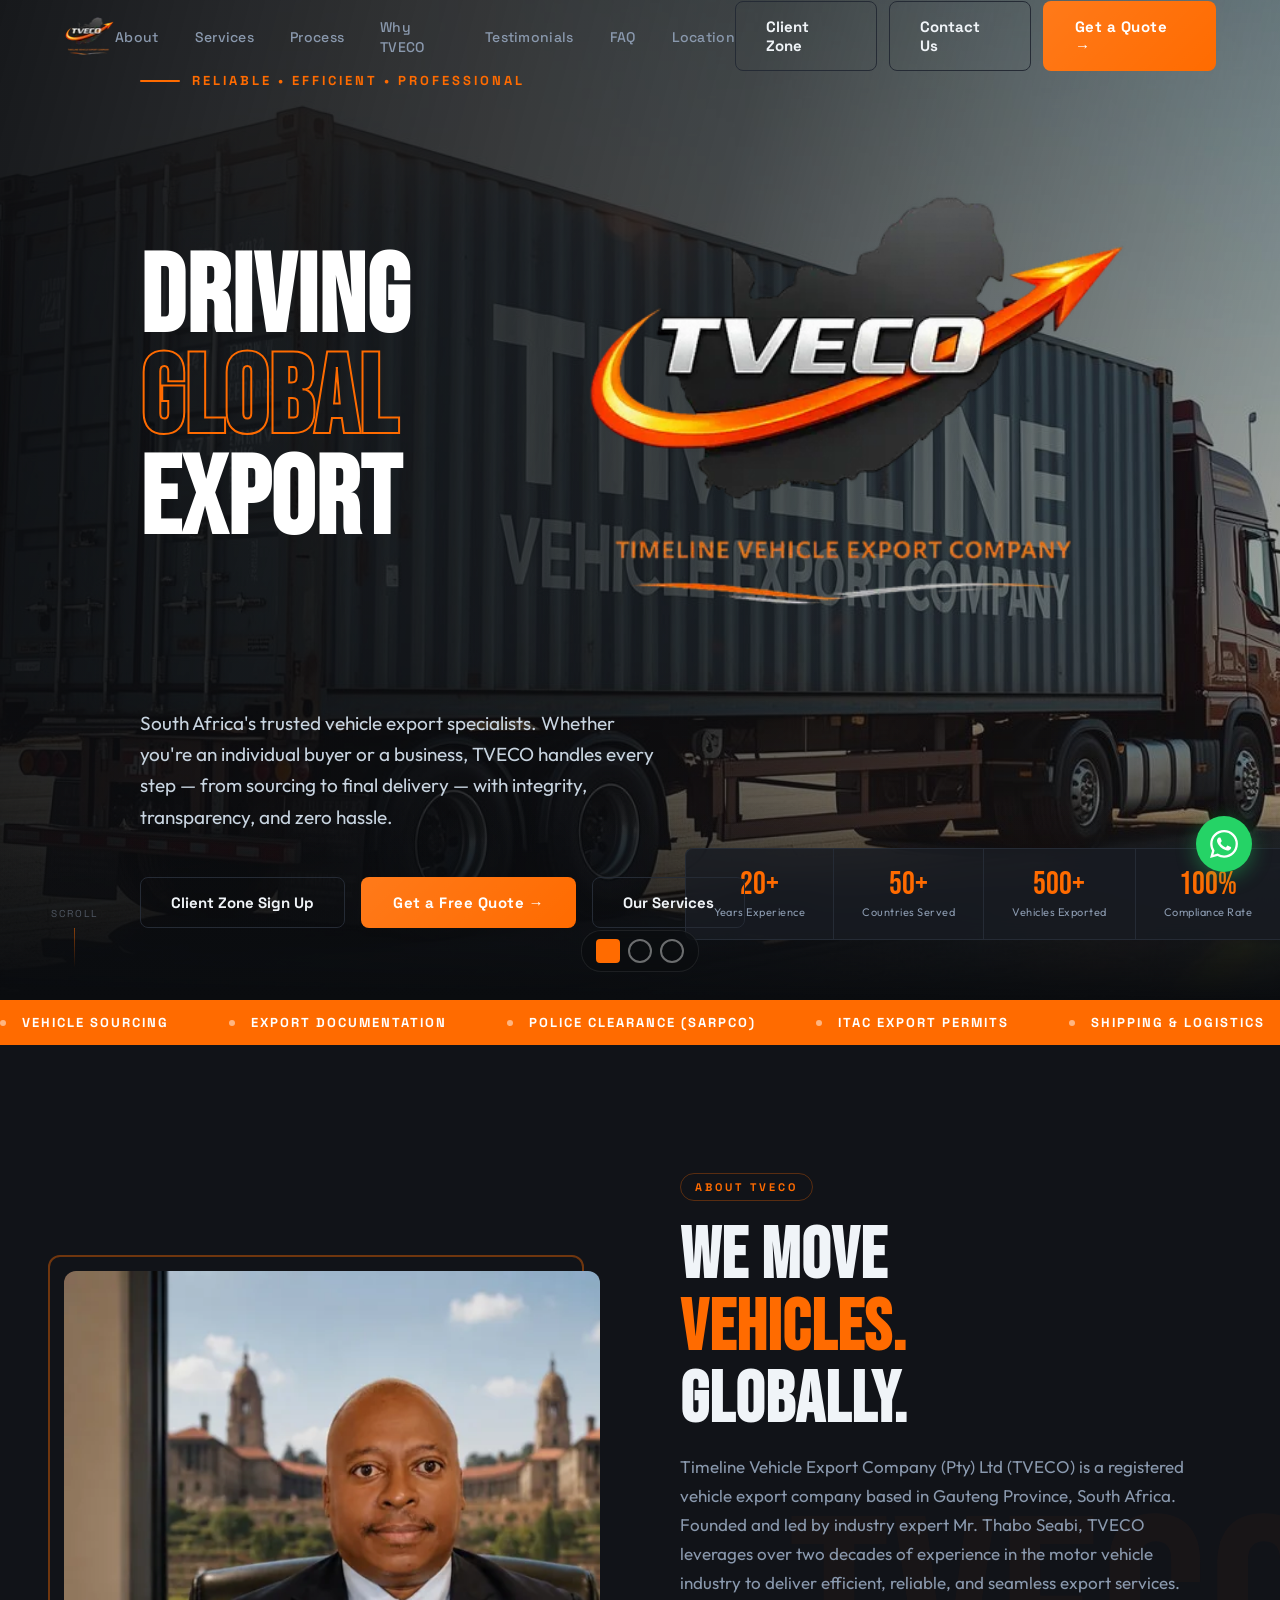
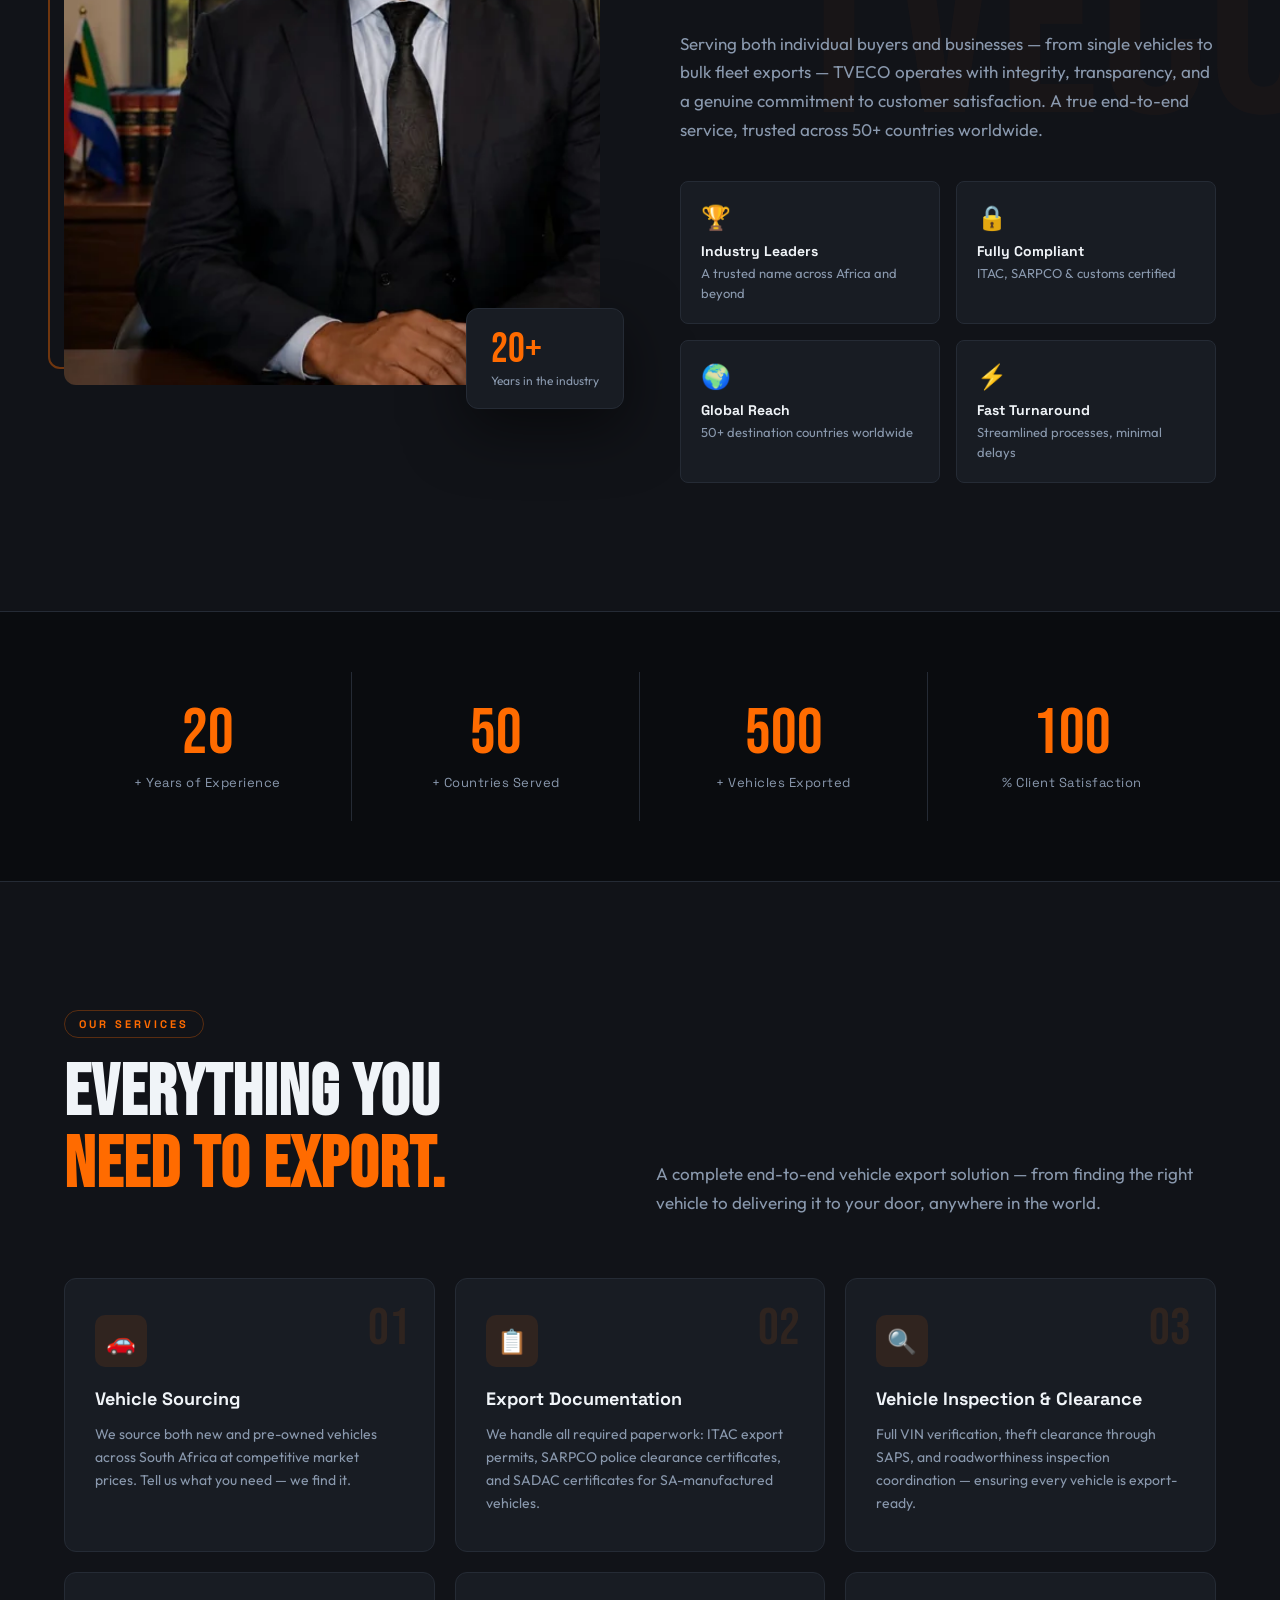
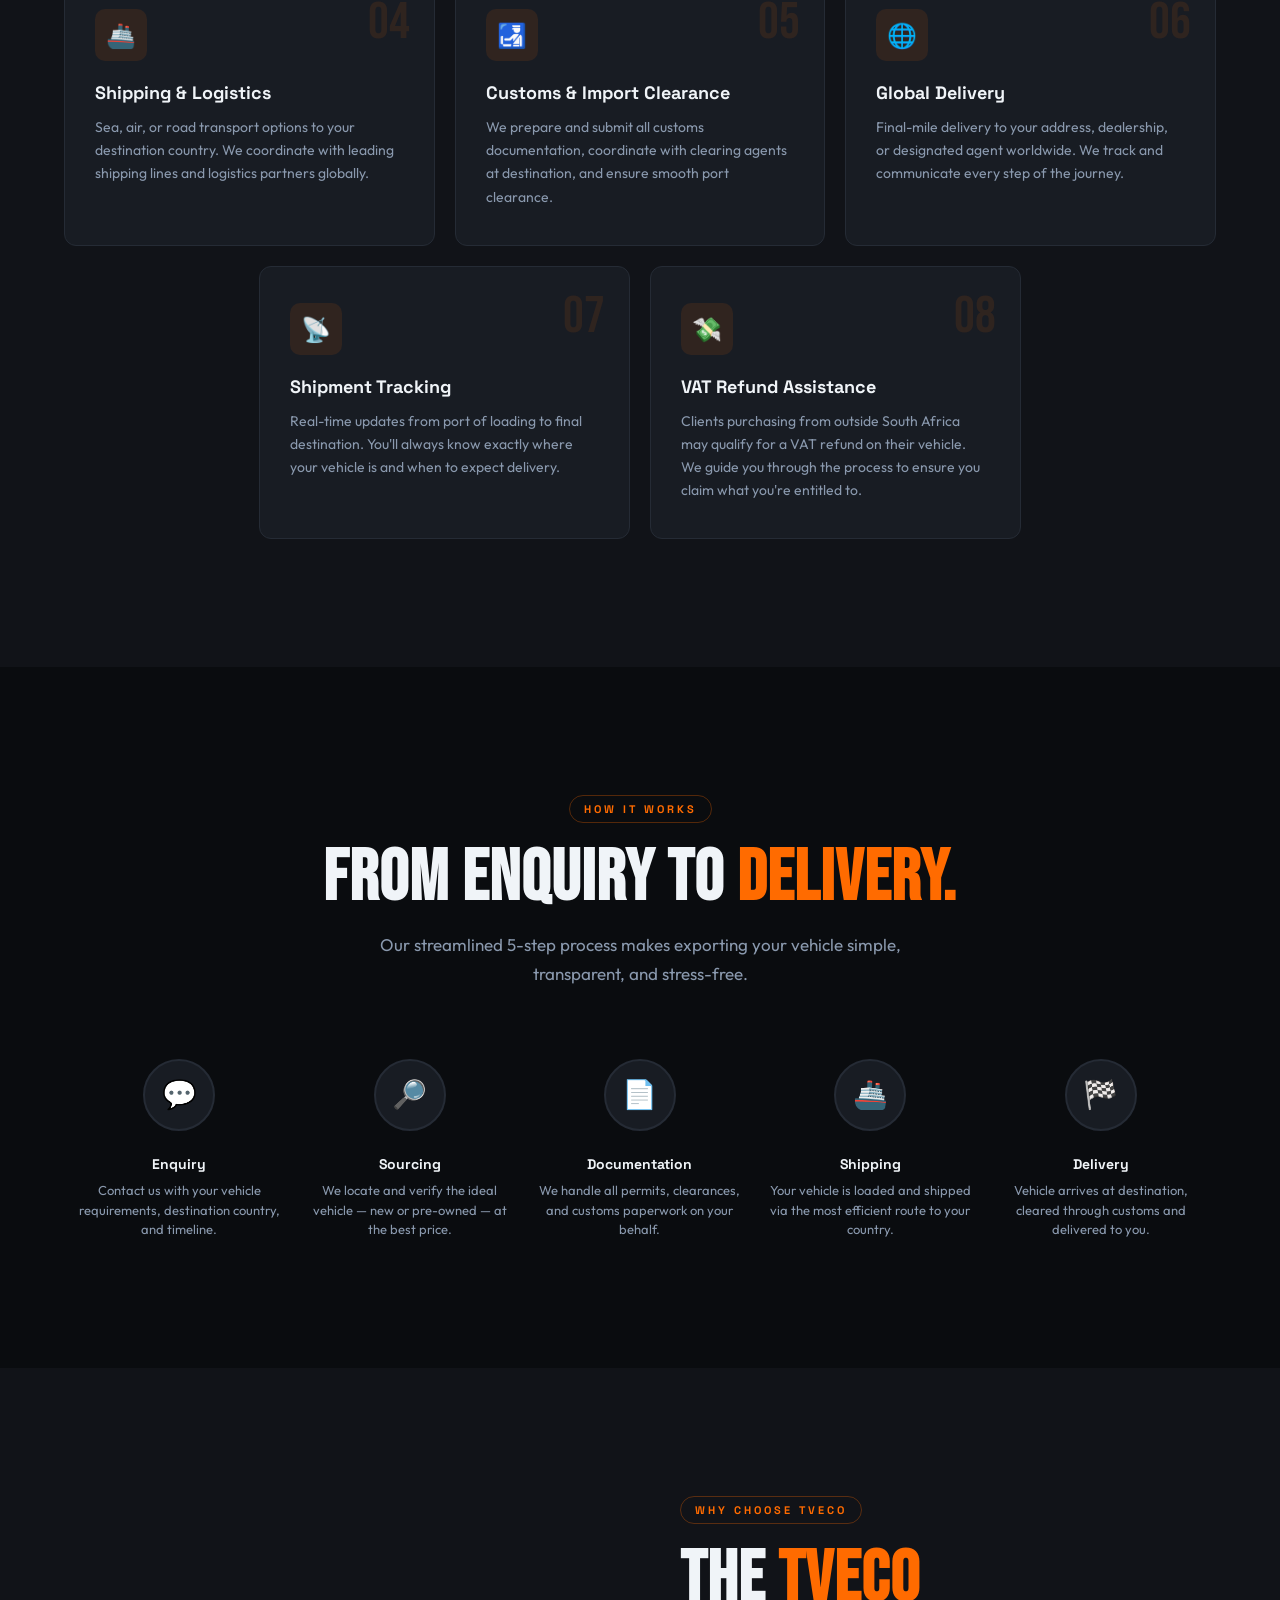
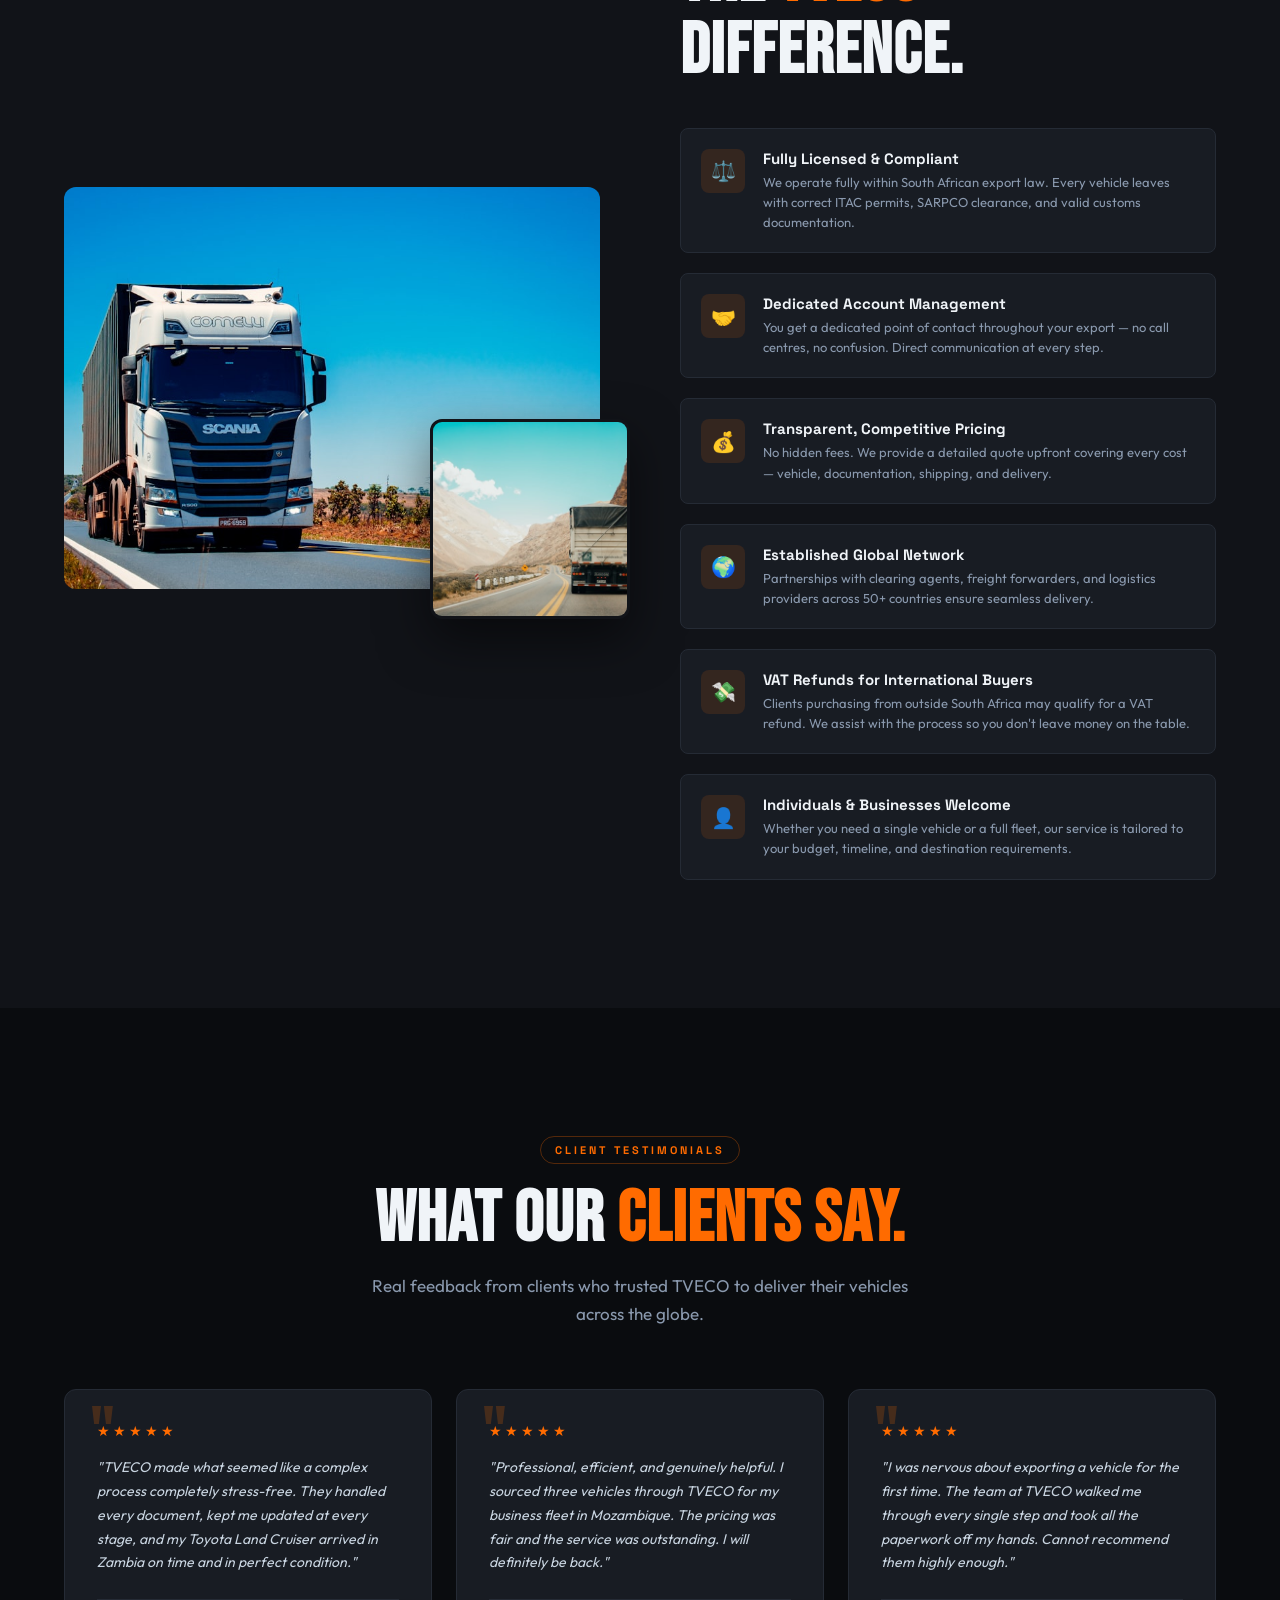
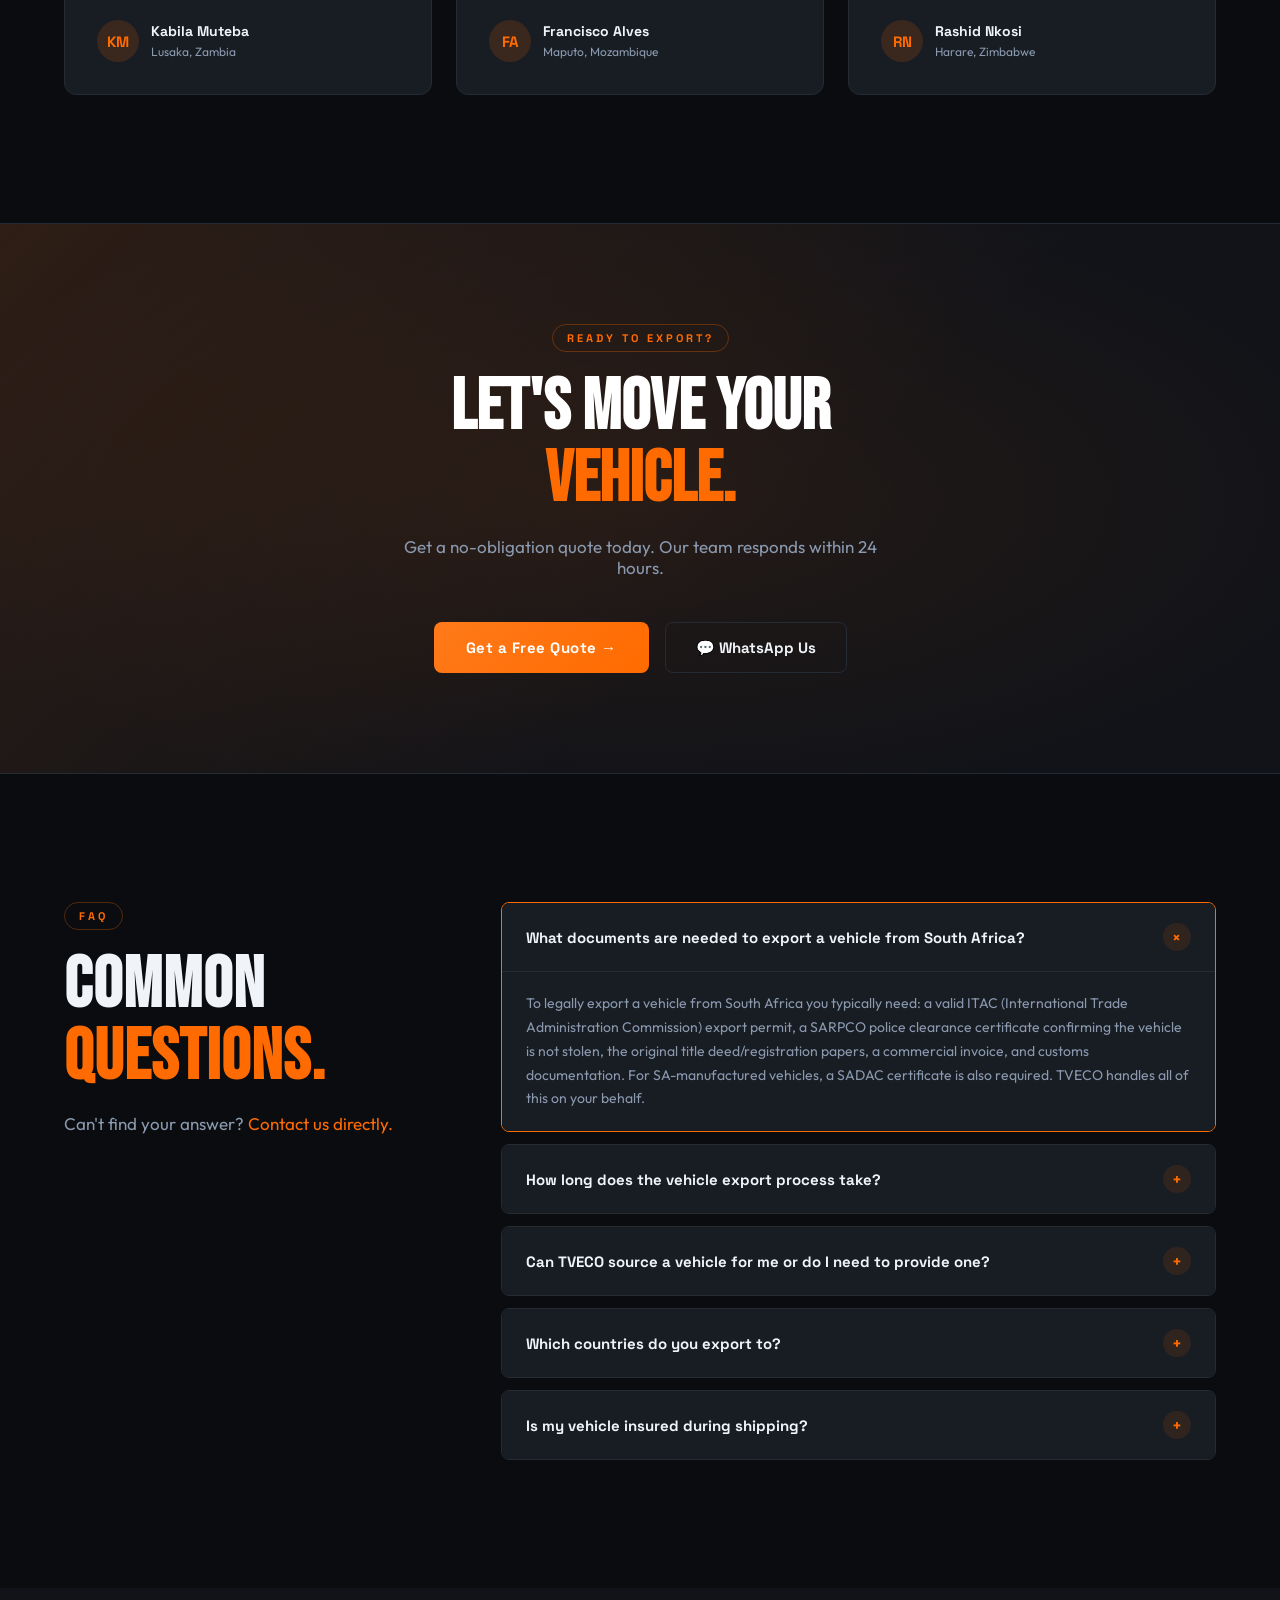
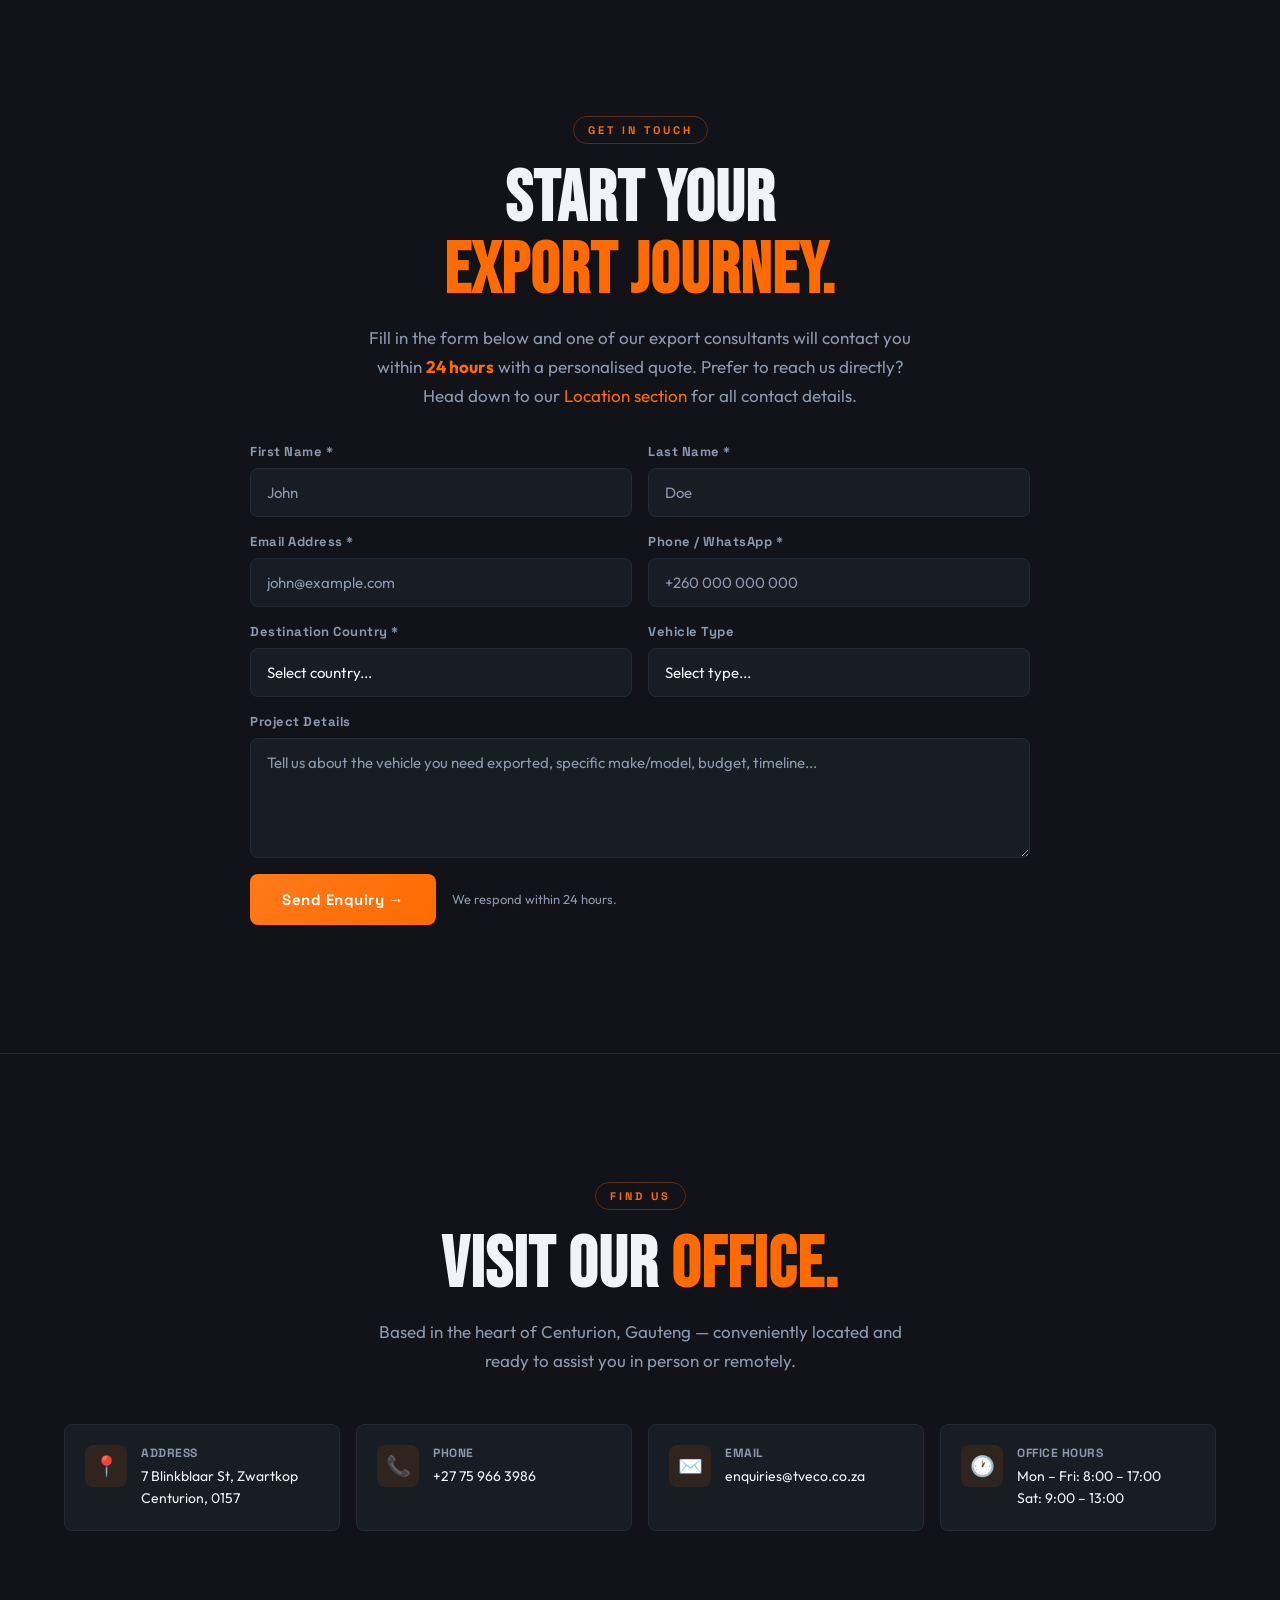
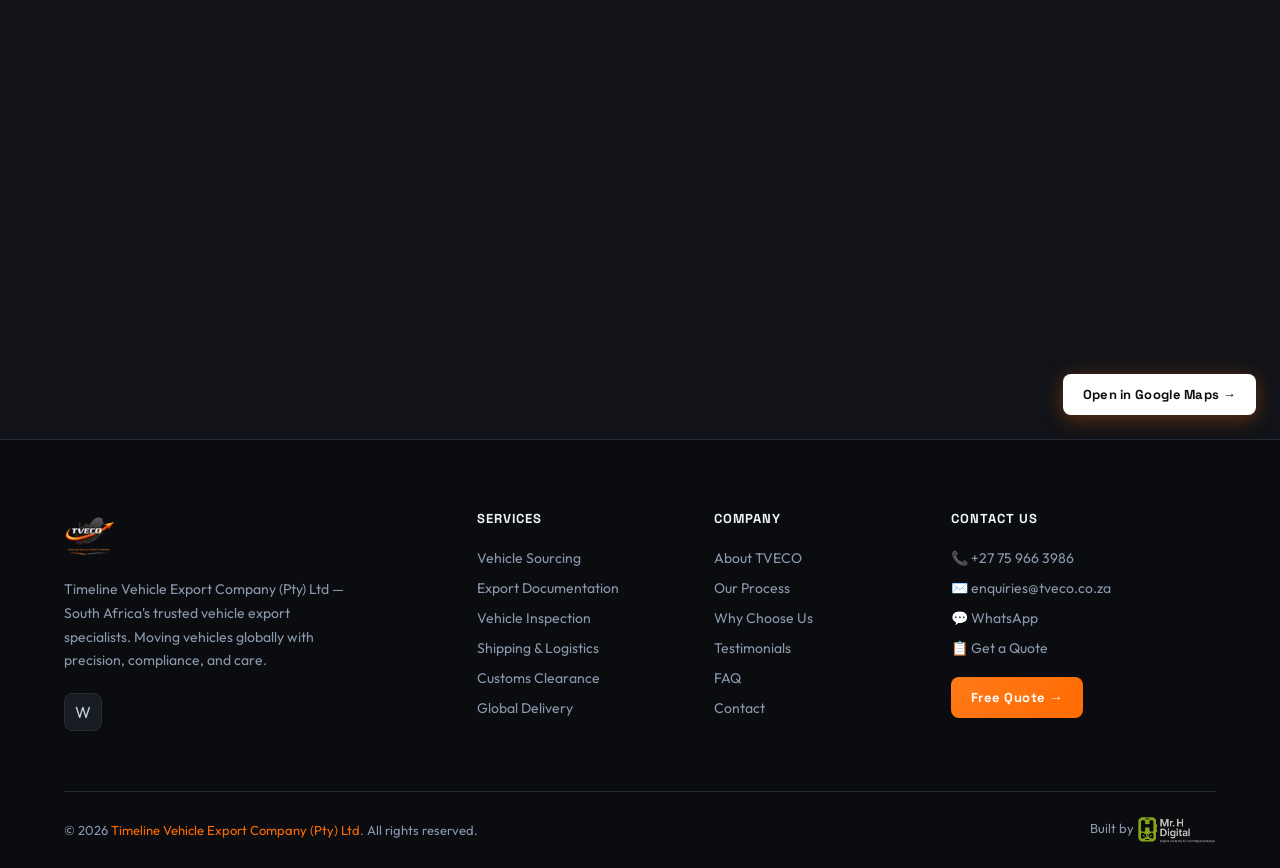
==== commit 408787b1: "Add client zone deployment and live domain integration" ====
--- a/index.html
+++ b/index.html
@@ -190,6 +190,7 @@
       <li><a href="#location">Location</a></li>
     </ul>
     <div class="nav-cta">
+      <a href="https://tveco.co.za/client-zone" class="btn-outline" target="_blank" rel="noopener noreferrer">Client Zone</a>
       <a href="#location" class="btn-outline">Contact Us</a>
       <a href="#contact" class="btn-primary">Get a Quote →</a>
     </div>
@@ -208,6 +209,7 @@
   <a href="#testimonials" onclick="closeDrawer()">Testimonials</a>
   <a href="#faq" onclick="closeDrawer()">FAQ</a>
   <a href="#location" onclick="closeDrawer()">Location</a>
+  <a href="https://tveco.co.za/client-zone" target="_blank" rel="noopener noreferrer">Client Zone</a>
   <a href="#contact" onclick="closeDrawer()" class="drawer-cta">
     <span style="color:var(--orange);font-weight:700;">Get a Free Quote →</span>
   </a>
@@ -266,6 +268,7 @@
       South Africa's trusted vehicle export specialists. Whether you're an individual buyer or a business, TVECO handles every step — from sourcing to final delivery — with integrity, transparency, and zero hassle.
     </p>
     <div class="hero-actions">
+      <a href="https://tveco.co.za/client-zone" class="btn-outline" target="_blank" rel="noopener noreferrer">Client Zone Sign Up</a>
       <a href="#contact" class="btn-primary">Get a Free Quote →</a>
       <a href="#services" class="btn-outline">Our Services</a>
     </div>
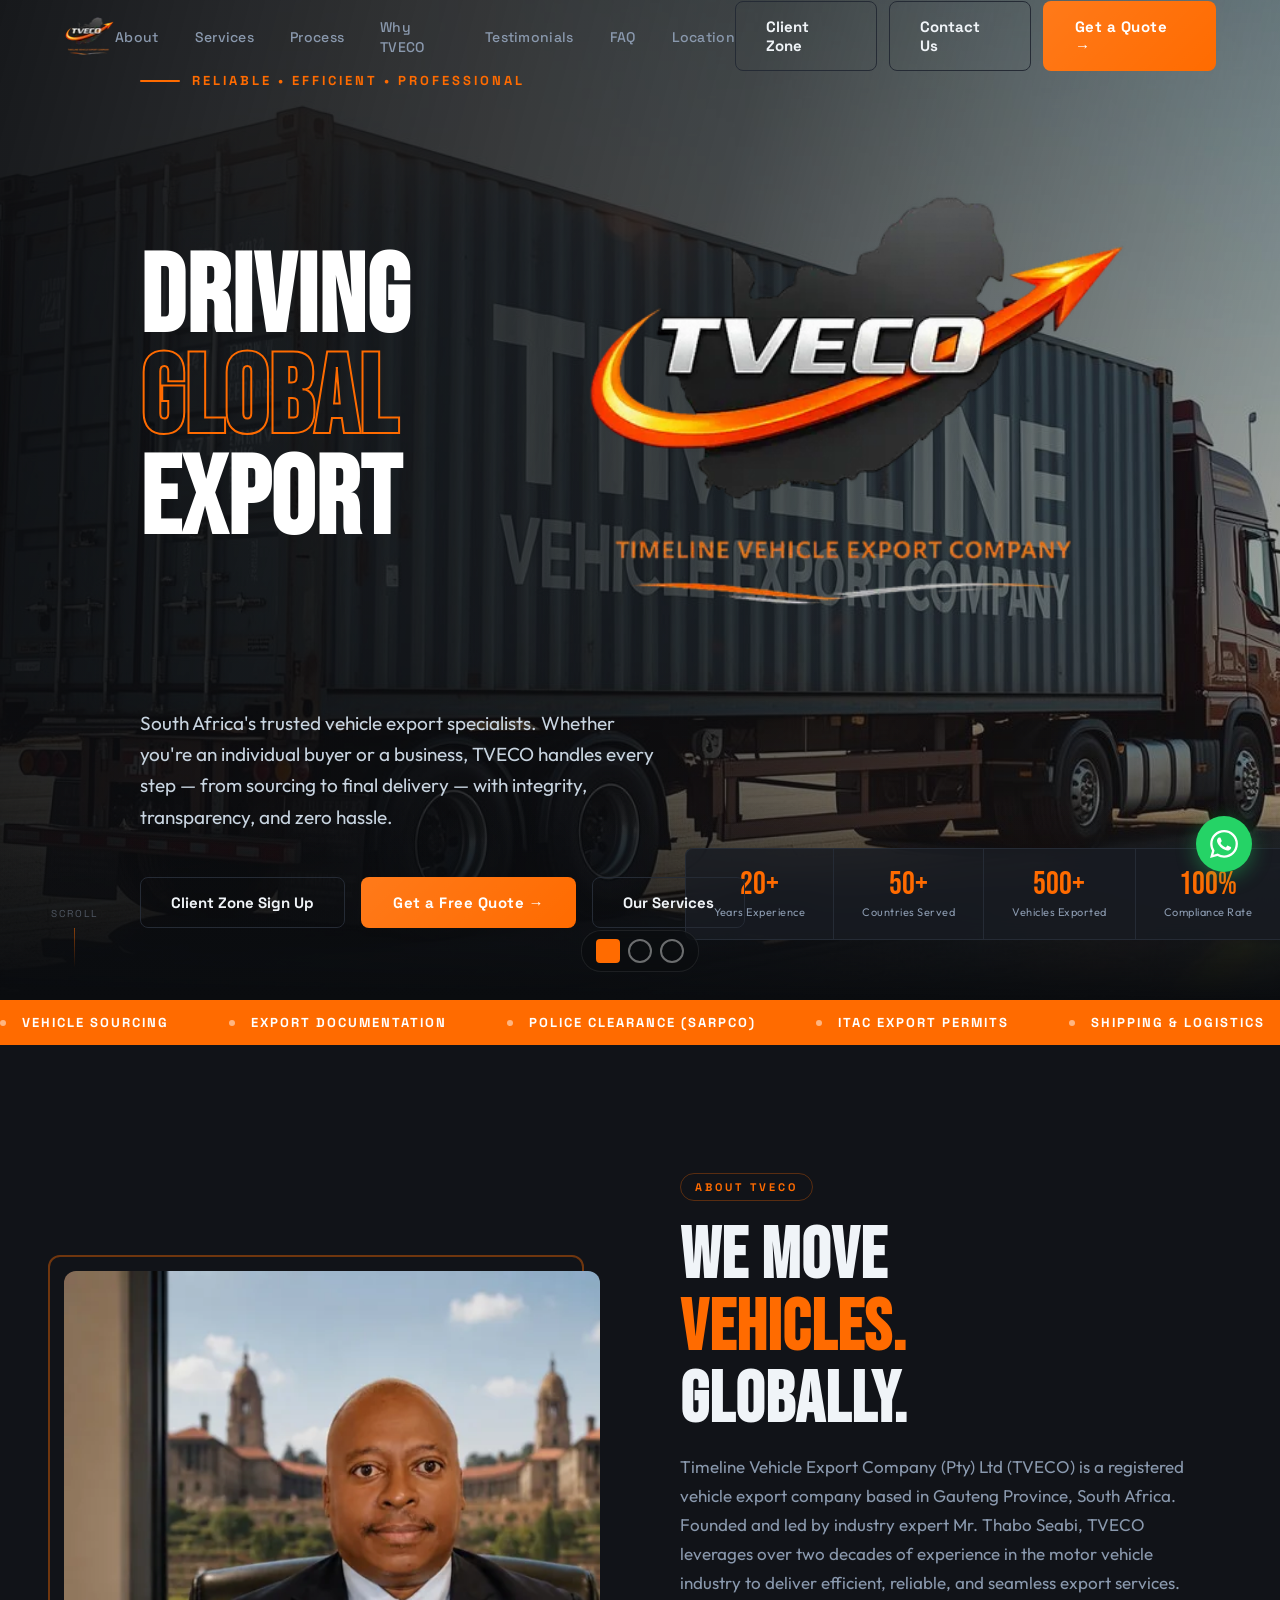
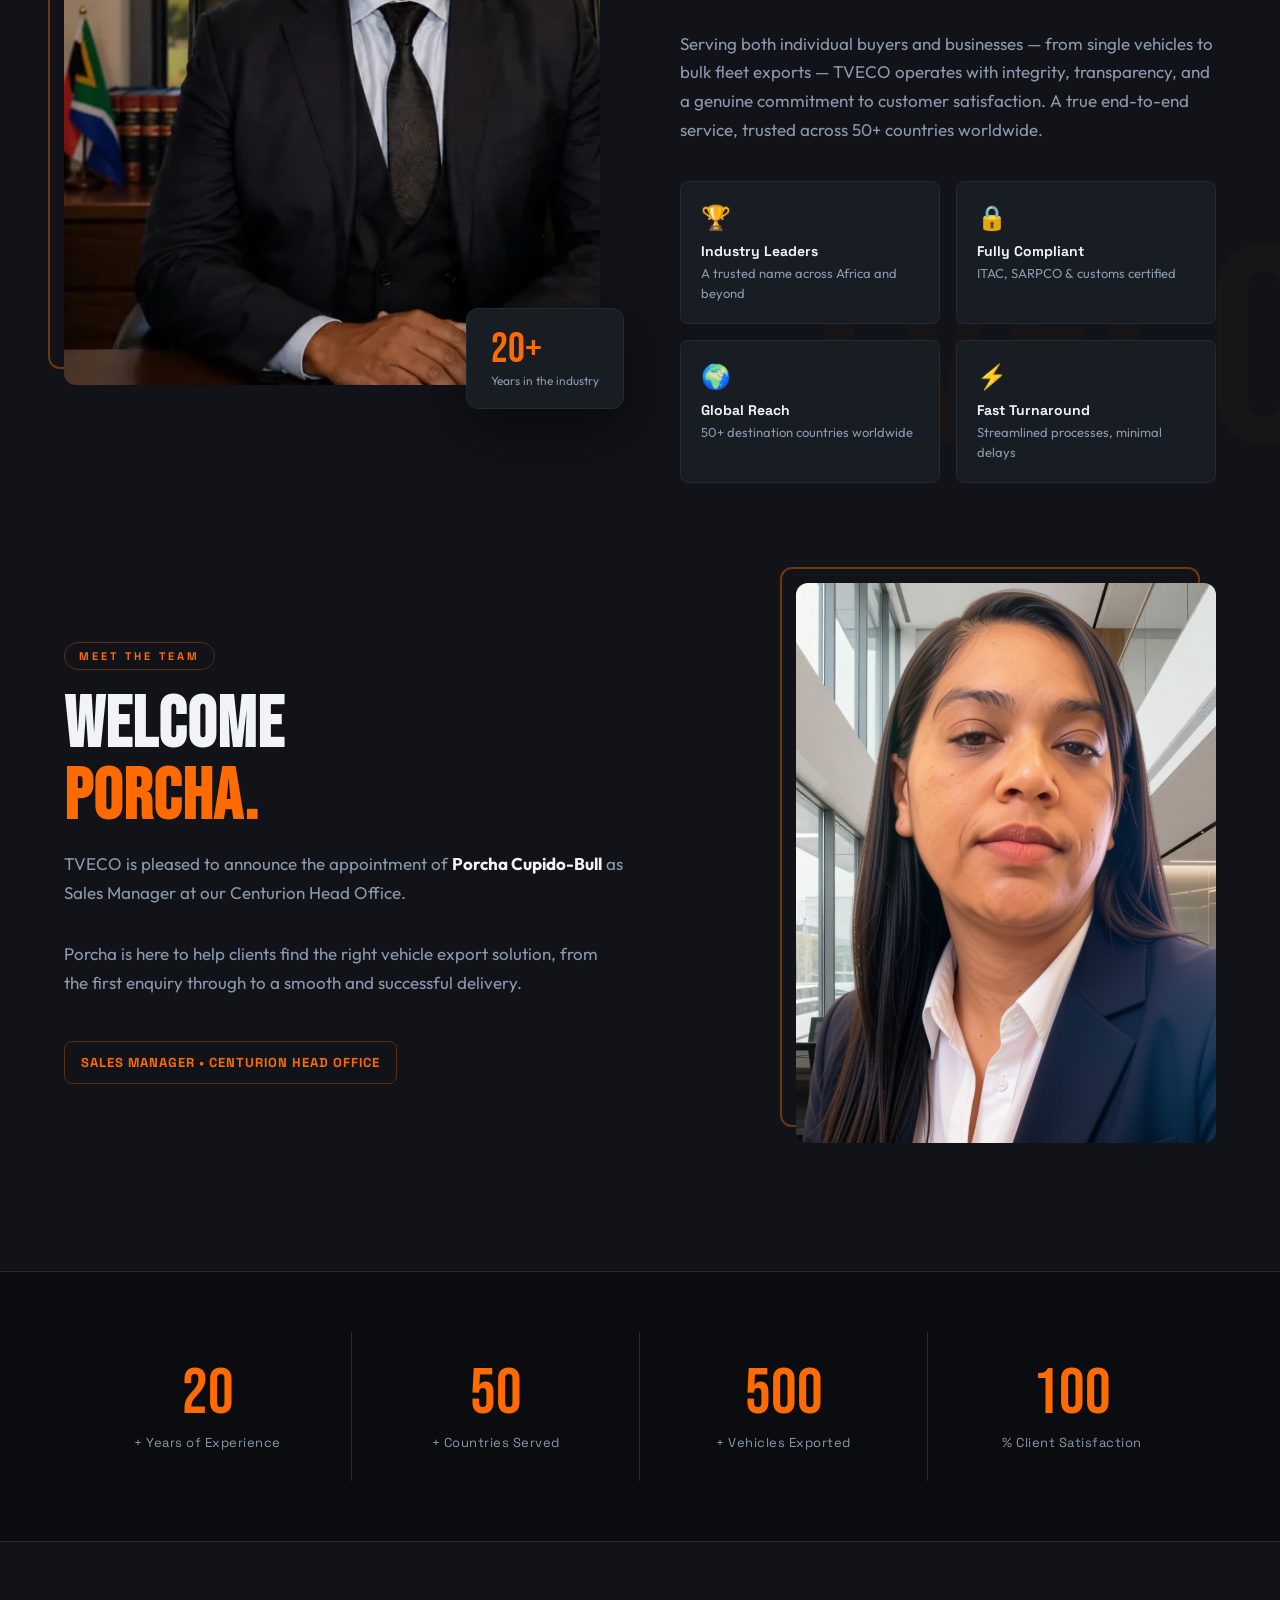
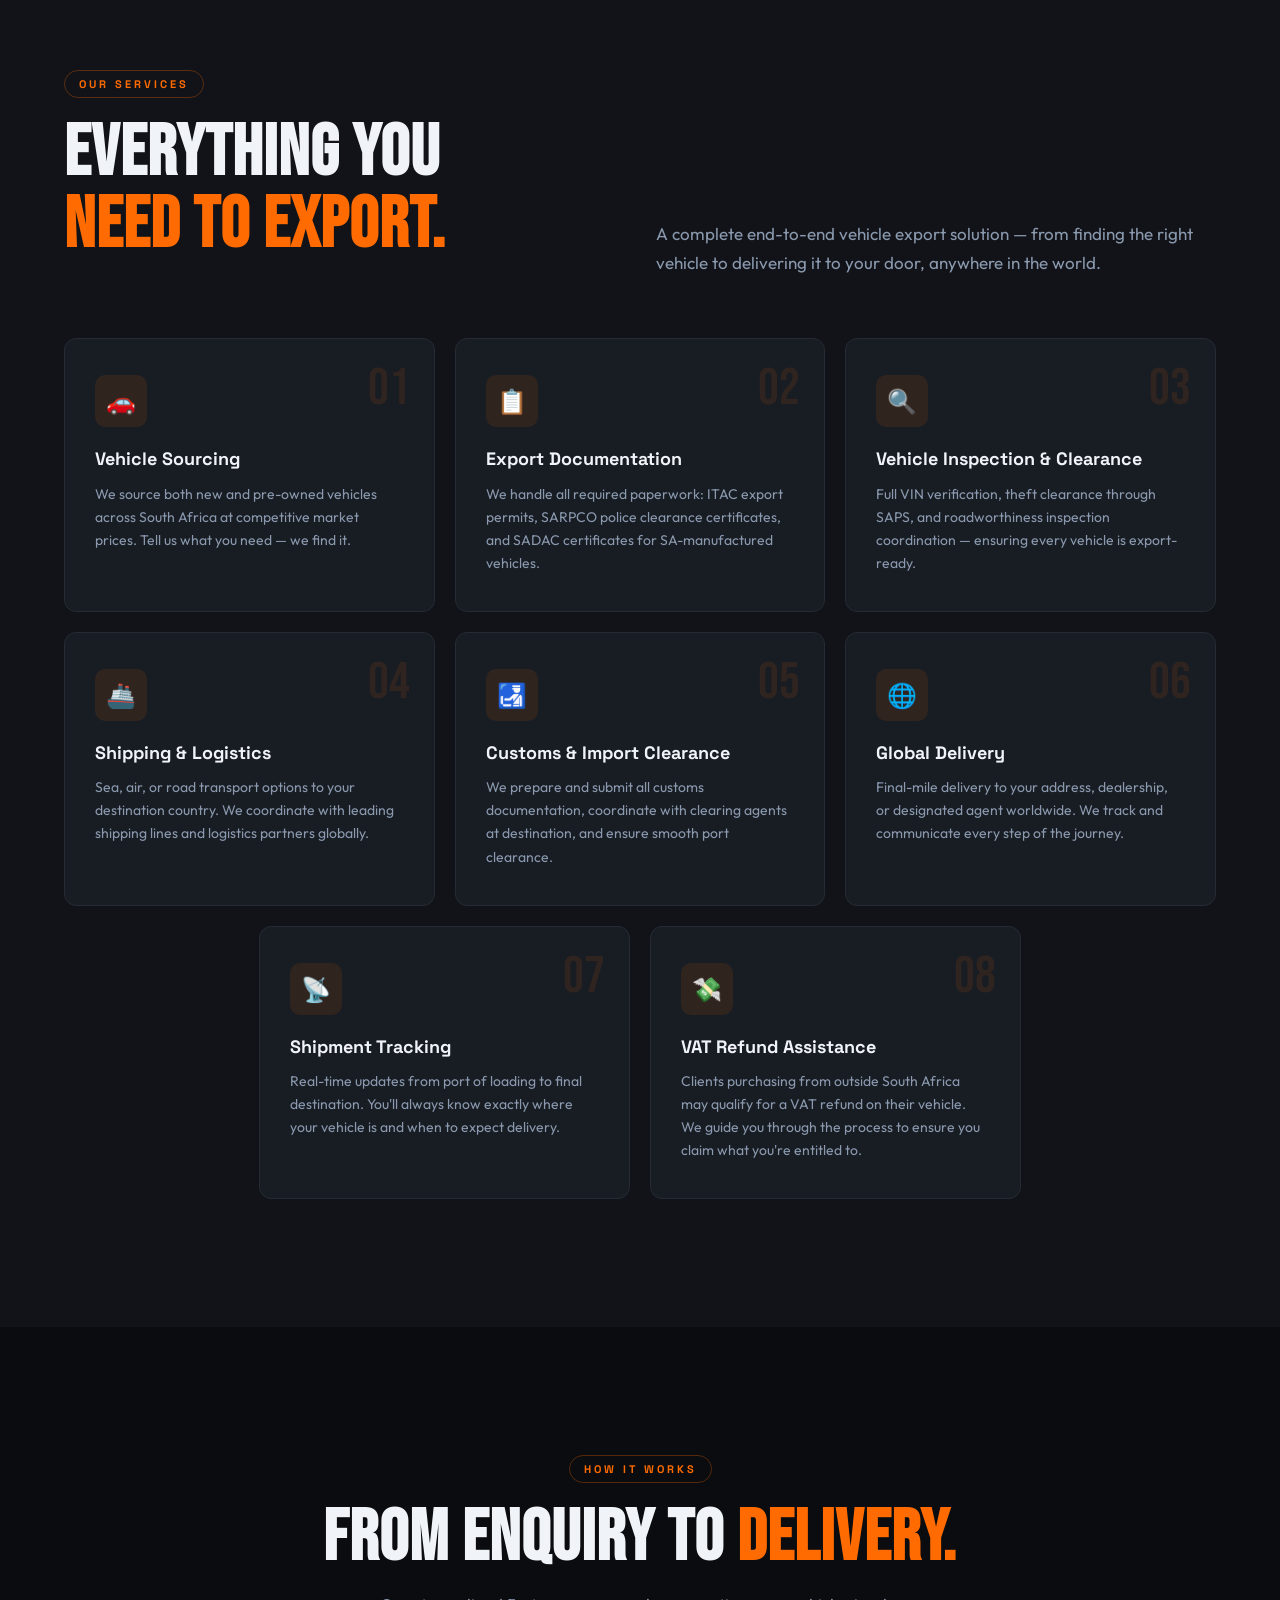
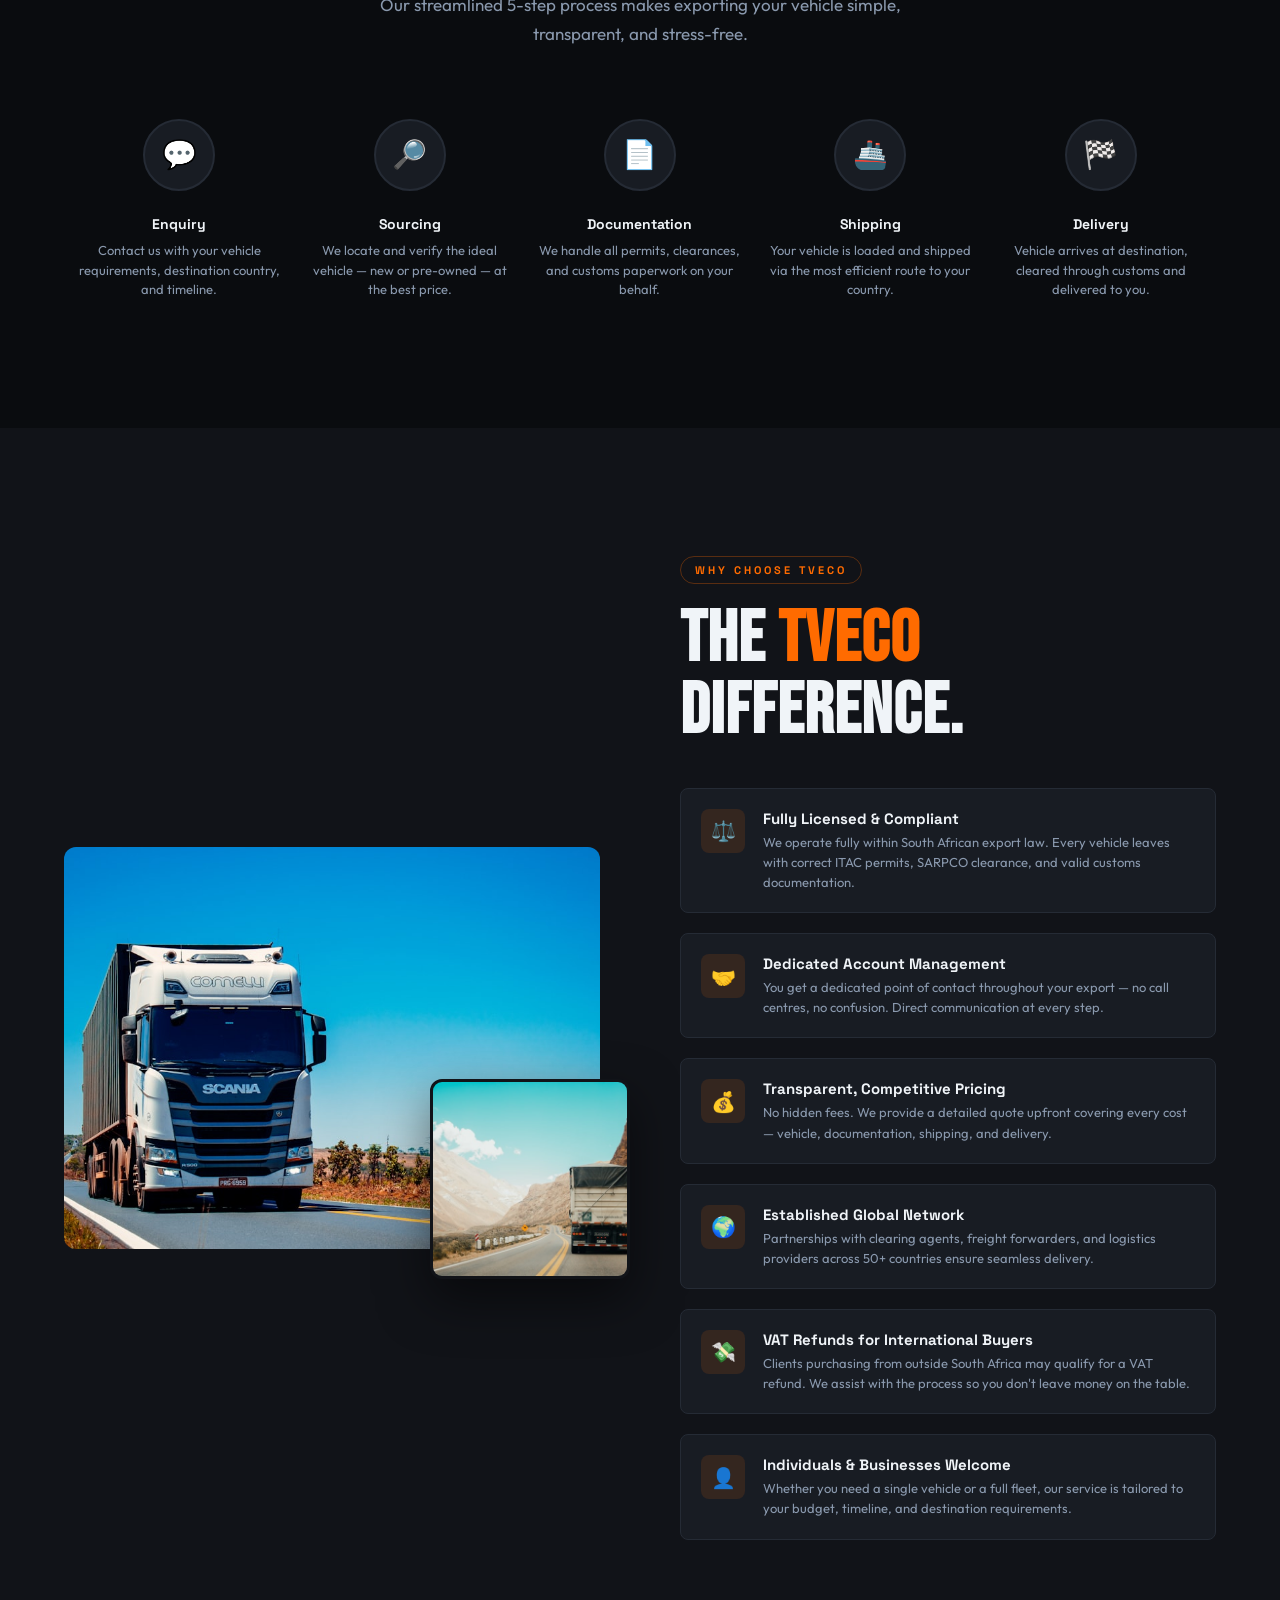
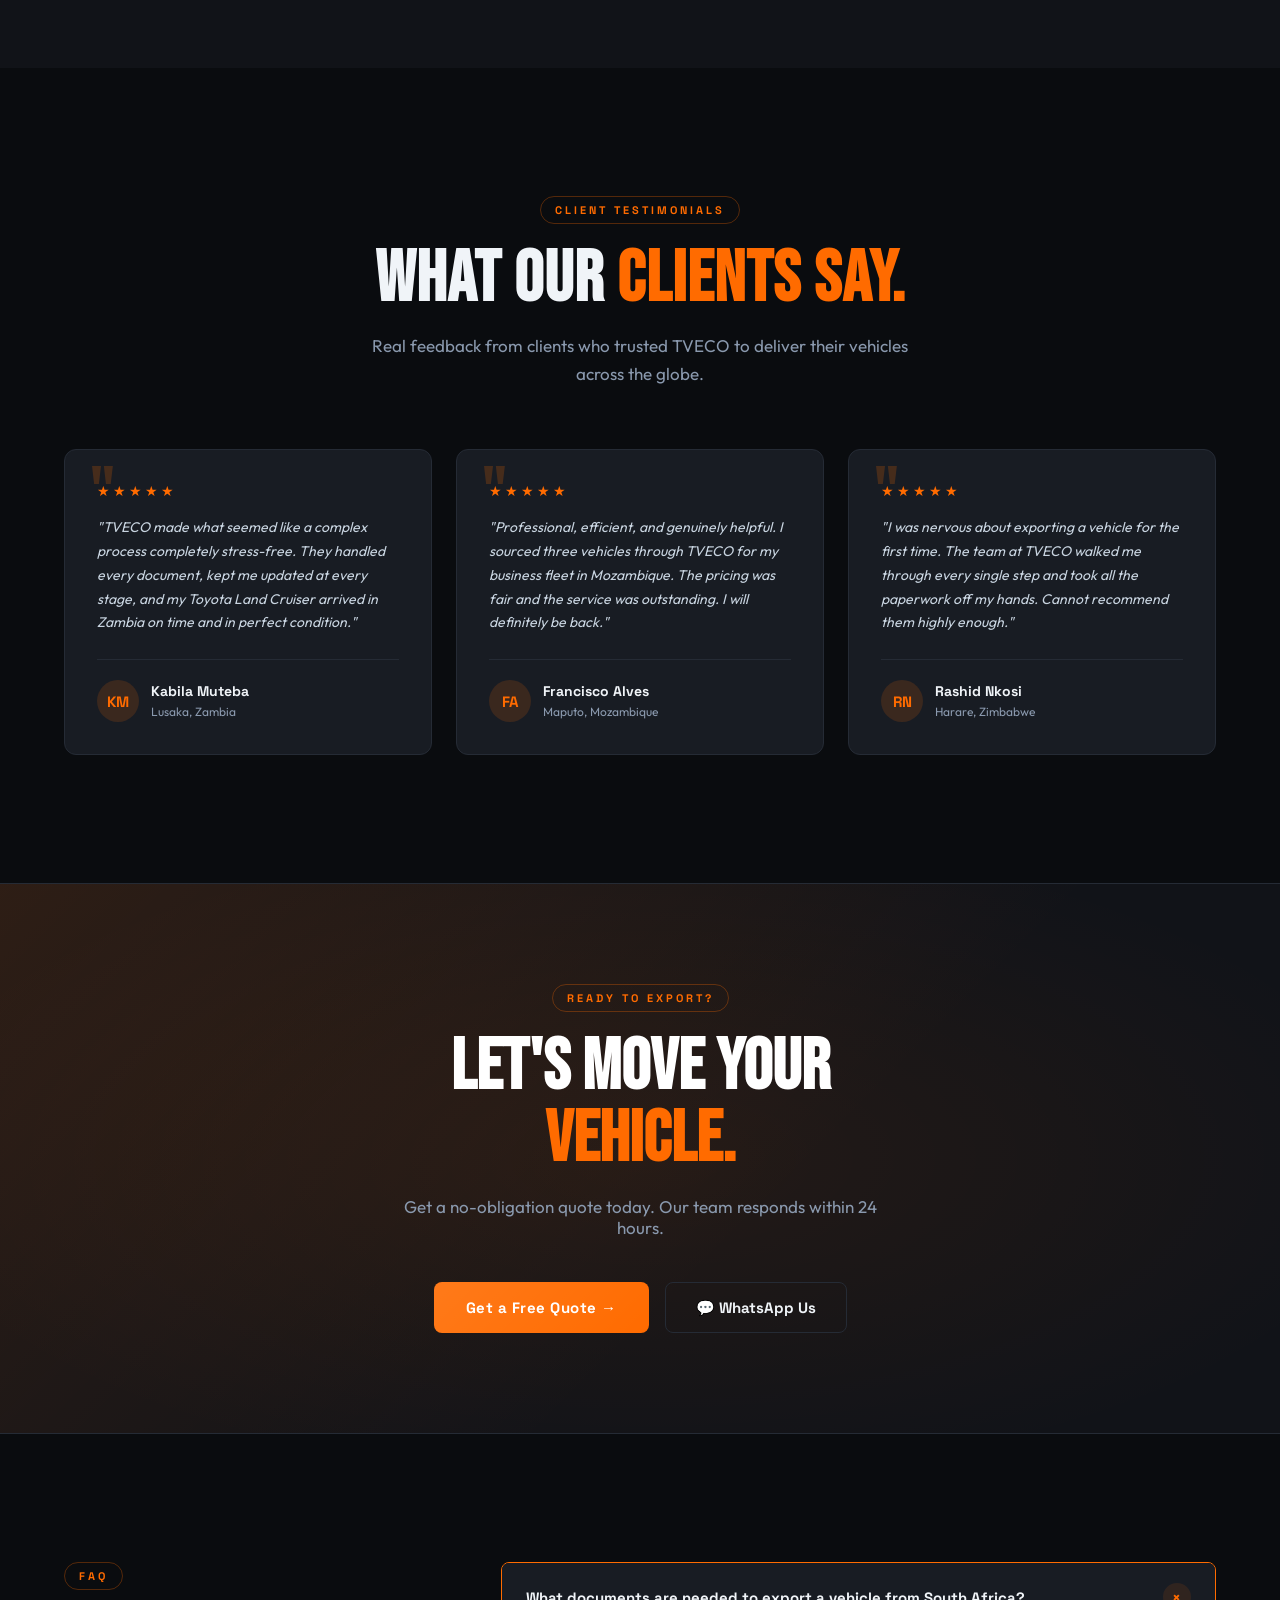
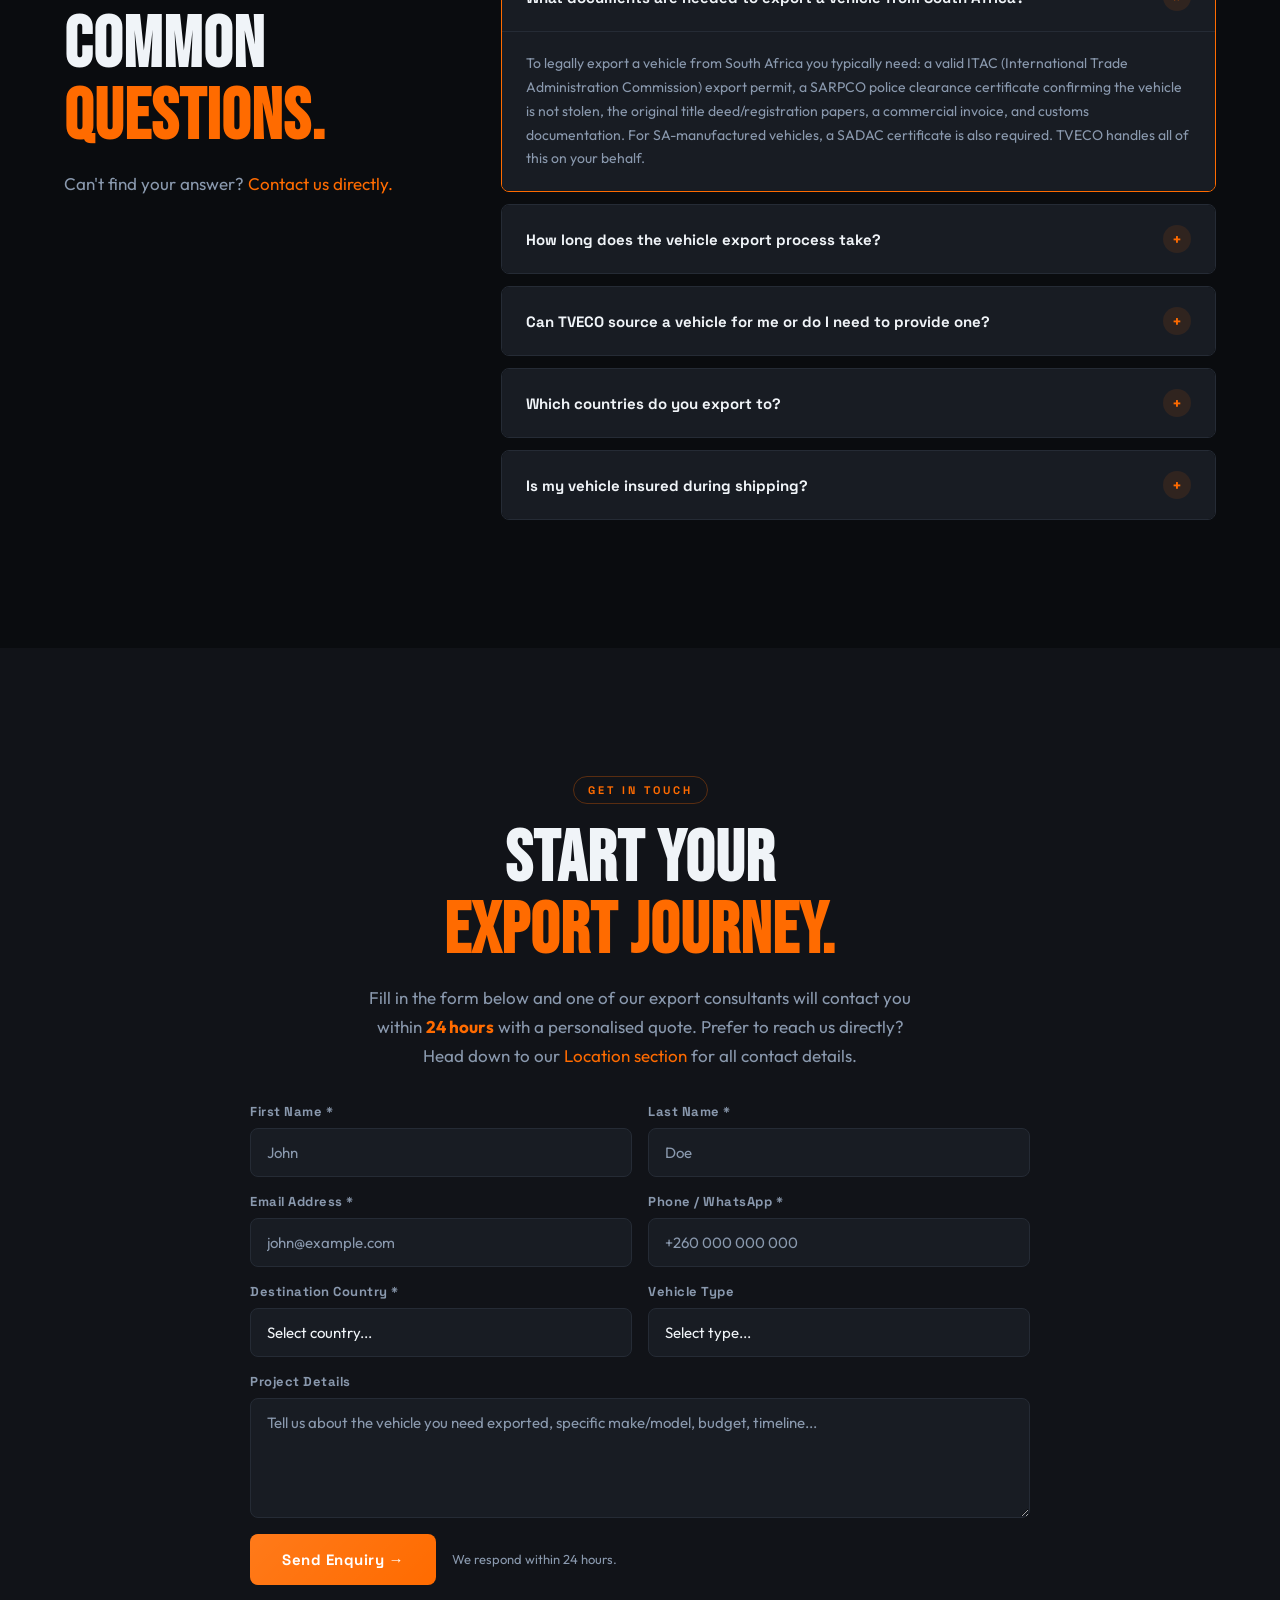
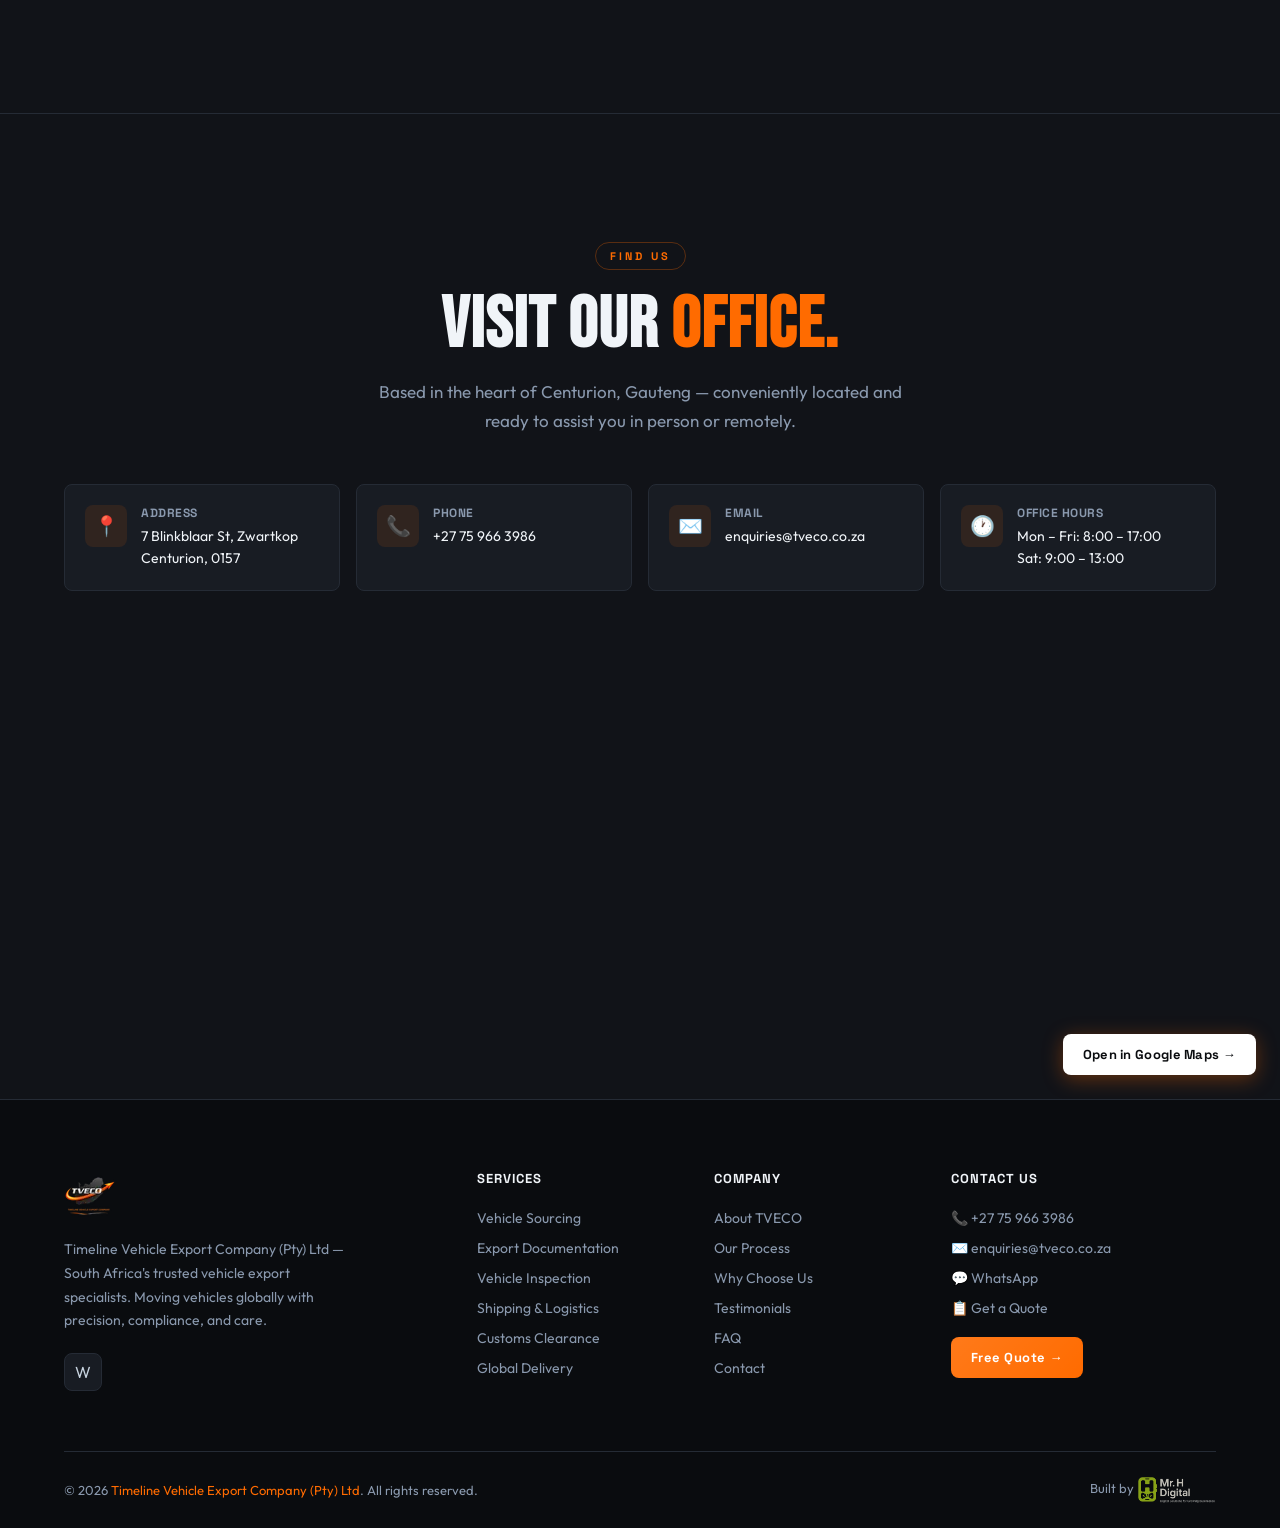
==== commit 7d83e66a: "Add Porcha Cupido-Bull team profile Co-authored-by: Copilot <223556219+Copilot@users.noreply.github." ====
--- a/index.html
+++ b/index.html
@@ -52,7 +52,7 @@
     "height": 512
   },
   "image": "https://tveco.co.za/assets/og/og-image-1200x630.png",
-  "telephone": "+27-72-266-3988",
+  "telephone": "+27-75-966-3986",
   "email": "enquiries@tveco.co.za",
   "address": {
     "@type": "PostalAddress",
@@ -154,13 +154,28 @@
 <link rel="preload" as="image" href="assets/logo/tvec-logo-52.webp" fetchpriority="high">
 <link rel="preload" as="image" href="assets/images/hero-slide-1.jpg">
 <style>:root{--orange:#FF6B00;--orange-lt:#FF8C35;--orange-dk:#CC5500;--night:#0A0C0F;--dark:#111318;--card:#181C23;--border:#252B35;--muted:#8A99AE;--text:#C8D4E0;--white:#F0F4F8;--pure:#FFFFFF;--ff-display:'Bebas Neue',sans-serif;--ff-head:'Space Grotesk',sans-serif;--ff-body:'Outfit',sans-serif;--nav-h:72px;--section-pad:clamp(80px,10vw,140px);--radius:8px;--glow:0 0 40px rgba(255,107,0,0.15)}.skip-link{position:absolute;top:-100%;left:16px;background:var(--orange);color:var(--pure);padding:8px 16px;border-radius:var(--radius);font-weight:600;z-index:9999;text-decoration:none}.skip-link:focus{top:16px}.hero-eyebrow,.hero-title,.hero-logo,.hero-desc,.hero-actions,.hero-stats,.scroll-indicator{opacity:0;transform:translateY(18px)}body.loaded .hero-eyebrow{animation:fadeUp 0.55s 0.05s cubic-bezier(0.2,0.9,0.2,1) forwards}body.loaded .hero-title{animation:fadeUp 0.55s 0.12s cubic-bezier(0.2,0.9,0.2,1) forwards}body.loaded .hero-logo{animation:fadeUp 0.55s 0.18s cubic-bezier(0.2,0.9,0.2,1) forwards}body.loaded .hero-desc{animation:fadeUp 0.55s 0.24s cubic-bezier(0.2,0.9,0.2,1) forwards}body.loaded .hero-actions{animation:fadeUp 0.55s 0.32s cubic-bezier(0.2,0.9,0.2,1) forwards}body.loaded .hero-stats{animation:fadeUp 0.55s 0.40s cubic-bezier(0.2,0.9,0.2,1) forwards}body.loaded .scroll-indicator{animation:fadeIn 0.6s 0.48s ease forwards}#pageTransition{position:fixed;inset:0;background:radial-gradient(circle at 50% 45%,rgba(255,107,0,0.09),transparent 55%),rgba(10,12,15,0.65);opacity:0;pointer-events:none;z-index:9998;transition:opacity 150ms ease}#pageTransition.show{opacity:1}.logo-img{height:52px;width:auto;display:block;transition:filter 0.2s ease,transform 0.2s ease}.nav-logo:hover .logo-img{filter:drop-shadow(0 0 12px rgba(255,107,0,0.4));transform:scale(1.04)}@media (max-width:768px){.logo-img{height:44px}}*,*::before,*::after{box-sizing:border-box;margin:0;padding:0}html{scroll-behavior:smooth;font-size:16px}body{font-family:var(--ff-body);background:var(--night);color:var(--text);overflow-x:hidden;-webkit-font-smoothing:antialiased}img{max-width:100%;display:block}a{text-decoration:none;color:inherit}ul{list-style:none}.container{width:90%;max-width:1200px;margin:0 auto}.accent{color:var(--orange)}.tag{display:inline-block;font-family:var(--ff-head);font-size:11px;font-weight:700;letter-spacing:3px;text-transform:uppercase;color:var(--orange);padding:6px 14px;border:1px solid rgba(255,107,0,0.3);border-radius:40px;margin-bottom:20px}.btn-primary{display:inline-flex;align-items:center;gap:10px;background:var(--orange);color:var(--pure);font-family:var(--ff-head);font-weight:700;font-size:15px;letter-spacing:0.5px;padding:16px 32px;border-radius:var(--radius);border:none;cursor:pointer;transition:background 0.2s,transform 0.2s,box-shadow 0.2s;position:relative;overflow:hidden}.btn-primary::after{content:'';position:absolute;inset:0;background:linear-gradient(135deg,rgba(255,255,255,0.1),transparent);pointer-events:none}.btn-primary:hover{background:var(--orange-lt);transform:translateY(-2px);box-shadow:0 8px 30px rgba(255,107,0,0.4)}.btn-outline{display:inline-flex;align-items:center;gap:10px;background:transparent;color:var(--white);font-family:var(--ff-head);font-weight:600;font-size:15px;padding:15px 30px;border:1px solid var(--border);border-radius:var(--radius);cursor:pointer;transition:border-color 0.2s,color 0.2s,transform 0.2s}.btn-outline:hover{border-color:var(--orange);color:var(--orange);transform:translateY(-2px)}.section-title{font-family:var(--ff-display);font-size:clamp(42px,6vw,72px);line-height:1;color:var(--white);letter-spacing:1px;margin-bottom:16px}.section-sub{font-size:17px;color:var(--muted);line-height:1.7;max-width:560px}.reveal{opacity:0;transform:translateY(40px);transition:opacity 0.7s ease,transform 0.7s ease}.reveal.visible{opacity:1;transform:translateY(0)}.reveal-left{opacity:0;transform:translateX(-40px);transition:opacity 0.7s ease,transform 0.7s ease}.reveal-left.visible{opacity:1;transform:translateX(0)}.reveal-right{opacity:0;transform:translateX(40px);transition:opacity 0.7s ease,transform 0.7s ease}.reveal-right.visible{opacity:1;transform:translateX(0)}.delay-1{transition-delay:0.1s}.delay-2{transition-delay:0.2s}.delay-3{transition-delay:0.3s}.delay-4{transition-delay:0.4s}.delay-5{transition-delay:0.5s}#nav{position:fixed;top:0;left:0;right:0;height:var(--nav-h);z-index:10000;transition:background 0.3s,backdrop-filter 0.3s,box-shadow 0.3s}#nav.scrolled{background:rgba(10,12,15,0.92);backdrop-filter:blur(16px);box-shadow:0 1px 0 var(--border)}.nav-inner{display:flex;align-items:center;justify-content:space-between;height:100%}.nav-logo{display:flex;align-items:center;gap:12px}.nav-links{display:flex;align-items:center;gap:36px}.nav-links a{font-family:var(--ff-head);font-size:14px;font-weight:500;color:var(--muted);transition:color 0.2s;letter-spacing:0.3px}.nav-links a:hover{color:var(--white)}.nav-links a.active{color:var(--orange)}.nav-cta{display:flex;align-items:center;gap:12px}#hamburger{display:none;flex-direction:column;gap:5px;cursor:pointer;padding:8px;background:none;border:none}#hamburger span{display:block;width:24px;height:2px;background:var(--white);transition:transform 0.3s,opacity 0.3s;border-radius:2px}#hamburger.open span:nth-child(1){transform:translateY(7px) rotate(45deg)}#hamburger.open span:nth-child(2){opacity:0}#hamburger.open span:nth-child(3){transform:translateY(-7px) rotate(-45deg)}#drawer{display:none;position:fixed;top:var(--nav-h);left:0;right:0;bottom:0;background:var(--dark);z-index:999;padding:40px 24px;flex-direction:column;gap:8px;border-top:1px solid var(--border)}#drawer.open{display:flex}#drawer a{font-family:var(--ff-head);font-size:22px;font-weight:600;color:var(--white);padding:16px 0;border-bottom:1px solid var(--border);transition:color 0.2s,padding-left 0.2s}#drawer a:hover{color:var(--orange);padding-left:8px}#drawer .drawer-cta{margin-top:32px}#hero{min-height:100svh;position:relative;display:flex;align-items:center;overflow:hidden}.hero-carousel{position:absolute;inset:0;overflow:hidden}.hero-slide{position:absolute;inset:0;opacity:0;transition:opacity 1.2s ease;will-change:opacity}.hero-slide.active{opacity:1}.hero-slide.leaving{opacity:0}.hero-slide--img .hero-slide-inner{position:absolute;inset:-6%;background-size:cover;background-position:center;animation:heroPan 12s ease-in-out infinite alternate}@keyframes heroPan{from{transform:scale(1.06) translateX(0)}to{transform:scale(1.12) translateX(-3%)}}.hero-video{position:absolute;inset:-6%;width:112%;height:112%;object-fit:cover;animation:heroPan 14s ease-in-out infinite alternate}.hero-slide--video.active .hero-video{animation-play-state:running}.hero-slide--video:not(.active) .hero-video{animation-play-state:paused}.hero-dots{position:absolute;bottom:28px;left:50%;transform:translateX(-50%);display:flex;gap:8px;z-index:3;background:rgba(10,12,15,0.45);backdrop-filter:blur(8px);border:1px solid rgba(255,255,255,0.08);border-radius:20px;padding:8px 14px}.hero-dot{width:8px;height:8px;min-width:24px;min-height:24px;border-radius:50%;border:2px solid rgba(255,255,255,0.4);background:transparent;cursor:pointer;padding:0;transition:background 0.3s,border-color 0.3s,transform 0.3s,width 0.3s}.hero-dot.active{background:var(--orange);border-color:var(--orange);width:24px;border-radius:4px}@media (prefers-reduced-motion:reduce){.hero-slide--img .hero-slide-inner{animation:none}}.hero-overlay{position:absolute;inset:0;background:linear-gradient( 105deg,rgba(10,12,15,0.95) 0%,rgba(10,12,15,0.75) 50%,rgba(10,12,15,0.3) 100% )}.hero-overlay-bottom{position:absolute;bottom:0;left:0;right:0;height:200px;background:linear-gradient(to top,var(--night),transparent)}.hero-accent-line{position:absolute;left:0;top:0;bottom:0;width:4px;background:var(--orange);transform-origin:top;transform:scaleY(0);animation:lineReveal 1s 0.5s ease forwards}@keyframes lineReveal{from{transform:scaleY(0);opacity:1}to{transform:scaleY(1);opacity:1}}.hero-content{position:relative;z-index:2;padding-top:var(--nav-h);padding-bottom:72px;max-width:1000px}.hero-eyebrow{display:flex;align-items:center;gap:12px;margin-bottom:28px;opacity:0;animation:fadeUp 0.8s 0.4s ease forwards}.hero-eyebrow-line{width:40px;height:2px;background:var(--orange);border-radius:2px}.hero-eyebrow span{font-family:var(--ff-head);font-size:13px;font-weight:600;letter-spacing:3px;text-transform:uppercase;color:var(--orange)}.hero-title-row{display:flex;align-items:center;justify-content:space-between;gap:0;margin-bottom:24px}.hero-title{font-family:var(--ff-display);font-size:clamp(58px,9vw,110px);line-height:0.92;color:var(--pure);letter-spacing:1px;margin-bottom:0;opacity:0;animation:fadeUp 0.8s 0.6s ease forwards;flex-shrink:0}.hero-logo{height:clamp(240px,calc(clamp(58px,9vw,110px) * 0.92 * 5.6),570px);width:auto;display:block;flex-shrink:0;opacity:0;animation:fadeUp 0.8s 0.7s ease forwards}.hero-title .outline-text{-webkit-text-stroke:2px var(--orange);color:transparent}.hero-desc{font-size:clamp(16px,2vw,19px);color:var(--text);line-height:1.65;margin-bottom:44px;max-width:520px;opacity:0;animation:fadeUp 0.8s 0.8s ease forwards}.hero-actions{display:flex;gap:16px;flex-wrap:wrap;opacity:0;animation:fadeUp 0.8s 1s ease forwards}.hero-stats{position:absolute;bottom:60px;right:0;display:flex;gap:0;background:rgba(24,28,35,0.85);backdrop-filter:blur(12px);border:1px solid var(--border);border-right:none;border-radius:8px 0 0 8px;overflow:hidden;opacity:0;animation:fadeUp 0.8s 1.2s ease forwards}.hero-stat{padding:20px 28px;text-align:center;border-right:1px solid var(--border);min-width:100px}.hero-stat:last-child{border-right:none}.hero-stat-num{font-family:var(--ff-display);font-size:32px;color:var(--orange);line-height:1;display:block}.hero-stat-label{font-size:11px;color:var(--muted);letter-spacing:0.5px;margin-top:4px;display:block}@keyframes fadeUp{from{opacity:0;transform:translateY(30px)}to{opacity:1;transform:translateY(0)}}.scroll-indicator{position:absolute;bottom:32px;left:max(40px,4%);transform:none;display:flex;flex-direction:column;align-items:center;gap:8px;opacity:0;animation:fadeIn 1s 1.6s ease forwards;z-index:2}@keyframes fadeIn{from{opacity:0}to{opacity:0.5}}.scroll-indicator span{font-size:10px;letter-spacing:2px;text-transform:uppercase;color:var(--muted);font-family:var(--ff-head)}.scroll-dot{width:1px;height:40px;background:linear-gradient(to bottom,var(--orange),transparent);animation:scrollPulse 2s ease-in-out infinite}@keyframes scrollPulse{0%,100%{transform:scaleY(1);opacity:0.6}50%{transform:scaleY(0.6);opacity:1}}.ticker-wrap{background:var(--orange);padding:14px 0;overflow:hidden;position:relative}.ticker-inner{display:flex;gap:60px;width:max-content;animation:ticker 30s linear infinite}@keyframes ticker{from{transform:translateX(0)}to{transform:translateX(-50%)}}.ticker-item{display:flex;align-items:center;gap:16px;font-family:var(--ff-head);font-size:13px;font-weight:700;letter-spacing:2px;text-transform:uppercase;color:var(--pure);white-space:nowrap}.ticker-dot{width:6px;height:6px;background:rgba(255,255,255,0.5);border-radius:50%;flex-shrink:0}#about{padding:var(--section-pad) 0;background:var(--dark);position:relative;overflow:hidden}#about::before{content:'TVECO';position:absolute;right:-40px;top:50%;transform:translateY(-50%);font-family:var(--ff-display);font-size:280px;color:rgba(255,107,0,0.03);pointer-events:none;line-height:1;white-space:nowrap}.about-grid{display:grid;grid-template-columns:1fr 1fr;gap:80px;align-items:center}.about-img-wrap{position:relative;border-radius:12px;overflow:visible}.about-img-inner{position:relative;border-radius:12px;overflow:hidden;aspect-ratio:3/4;background:transparent}.about-img-inner img{width:100%;height:100%;object-fit:cover;object-position:0% 60%;transform:scale(1.0);transform-origin:0% 60%;transition:transform 0.5s,filter 0.5s;filter:drop-shadow(12px 16px 24px rgba(0,0,0,0.7))}.about-img-inner:hover img{transform:scale(1.05);transform-origin:0% 60%;filter:drop-shadow(16px 20px 32px rgba(0,0,0,0.8))}.about-img-frame{position:absolute;top:-16px;left:-16px;right:16px;bottom:16px;border:2px solid var(--orange);border-radius:12px;opacity:0.4;pointer-events:none;z-index:0}.about-badge-card{position:absolute;bottom:-24px;right:-24px;background:var(--card);border:1px solid var(--border);border-radius:12px;padding:20px 24px;z-index:2;box-shadow:0 20px 60px rgba(0,0,0,0.5)}.about-badge-card .big{font-family:var(--ff-display);font-size:42px;color:var(--orange);line-height:1;display:block}.about-badge-card small{font-size:12px;color:var(--muted);display:block;margin-top:2px}.about-content .section-sub{margin-bottom:32px}.about-pillars{display:grid;grid-template-columns:1fr 1fr;gap:16px;margin-top:36px;align-items:stretch}.pillar{background:var(--card);border:1px solid var(--border);border-radius:var(--radius);padding:20px;display:flex;flex-direction:column;transition:border-color 0.2s,transform 0.2s}.pillar:hover{border-color:var(--orange);transform:translateY(-3px)}.pillar-icon{font-size:24px;margin-bottom:10px;display:block}.pillar h3{font-family:var(--ff-head);font-size:14px;font-weight:700;color:var(--white);margin-bottom:4px}.pillar p{font-size:13px;color:var(--muted);line-height:1.5}#stats{padding:60px 0;background:var(--night);border-top:1px solid var(--border);border-bottom:1px solid var(--border)}.stats-grid{display:grid;grid-template-columns:repeat(4,1fr);gap:0}.stat-item{text-align:center;padding:30px 20px;border-right:1px solid var(--border);position:relative}.stat-item:last-child{border-right:none}.stat-num{font-family:var(--ff-display);font-size:clamp(44px,5vw,64px);color:var(--orange);line-height:1;display:block}.stat-label{font-family:var(--ff-head);font-size:13px;color:var(--muted);letter-spacing:0.5px;margin-top:8px;display:block}#services{padding:var(--section-pad) 0;background:var(--dark)}.services-header{display:flex;align-items:flex-end;justify-content:space-between;margin-bottom:60px;gap:40px;flex-wrap:wrap}.services-grid{display:grid;grid-template-columns:repeat(6,1fr);gap:20px}.services-grid .service-card:nth-child(-n+6){grid-column:span 2}.services-grid .service-card:nth-child(7){grid-column:2 / 4}.services-grid .service-card:nth-child(8){grid-column:4 / 6}.service-card{background:var(--card);border:1px solid var(--border);border-radius:12px;padding:36px 30px;transition:border-color 0.3s,transform 0.3s,box-shadow 0.3s;position:relative;overflow:hidden}.service-card::before{content:'';position:absolute;top:0;left:0;right:0;height:3px;background:var(--orange);transform:scaleX(0);transform-origin:left;transition:transform 0.3s}.service-card:hover{border-color:rgba(255,107,0,0.3);transform:translateY(-6px);box-shadow:var(--glow),0 20px 60px rgba(0,0,0,0.3)}.service-card:hover::before{transform:scaleX(1)}.service-num{font-family:var(--ff-display);font-size:52px;color:rgba(255,107,0,0.1);line-height:1;position:absolute;top:24px;right:24px}.service-icon{width:52px;height:52px;background:rgba(255,107,0,0.1);border-radius:10px;display:flex;align-items:center;justify-content:center;font-size:24px;margin-bottom:20px;transition:background 0.3s}.service-card:hover .service-icon{background:rgba(255,107,0,0.2)}.service-card h3{font-family:var(--ff-head);font-size:18px;font-weight:700;color:var(--white);margin-bottom:12px;line-height:1.3}.service-card p{font-size:14px;color:var(--muted);line-height:1.65}#process{padding:var(--section-pad) 0;background:var(--night);position:relative;overflow:hidden}.process-header{text-align:center;margin-bottom:70px}.process-header .section-sub{margin:0 auto}.process-steps{display:grid;grid-template-columns:repeat(5,1fr);position:relative;gap:0}.process-steps::before{content:'';position:absolute;top:36px;left:calc(10%+36px);right:calc(10%+36px);height:1px;background:linear-gradient(to right,var(--orange),rgba(255,107,0,0.2) 40%,rgba(255,107,0,0.2) 60%,var(--orange))}.process-step{display:flex;flex-direction:column;align-items:center;text-align:center;padding:0 12px;position:relative}.step-circle{width:72px;height:72px;background:var(--card);border:2px solid var(--border);border-radius:50%;display:flex;align-items:center;justify-content:center;font-family:var(--ff-display);font-size:26px;color:var(--orange);margin-bottom:24px;position:relative;z-index:1;transition:border-color 0.3s,background 0.3s;flex-shrink:0}.process-step:hover .step-circle{border-color:var(--orange);background:rgba(255,107,0,0.1)}.step-emoji{font-size:28px}.process-step h3{font-family:var(--ff-head);font-size:14px;font-weight:700;color:var(--white);margin-bottom:8px}.process-step p{font-size:13px;color:var(--muted);line-height:1.5}#why{padding:var(--section-pad) 0;background:var(--dark)}.why-grid{display:grid;grid-template-columns:1fr 1fr;gap:80px;align-items:center}.why-image-wrap{position:relative}.why-image-main{border-radius:12px;overflow:hidden;aspect-ratio:4/3;background:var(--card)}.why-image-main img{width:100%;height:100%;object-fit:cover;transition:transform 0.5s}.why-image-main:hover img{transform:scale(1.04)}.why-image-float{position:absolute;bottom:-30px;right:-30px;width:200px;aspect-ratio:1;border-radius:12px;overflow:hidden;background:var(--card);border:3px solid var(--dark);box-shadow:0 20px 50px rgba(0,0,0,0.5)}.why-image-float img{width:100%;height:100%;object-fit:cover}.why-points{display:flex;flex-direction:column;gap:20px;margin-top:40px}.why-point{display:flex;align-items:flex-start;gap:18px;padding:20px;background:var(--card);border:1px solid var(--border);border-radius:var(--radius);transition:border-color 0.2s}.why-point:hover{border-color:var(--orange)}.why-point-icon{width:44px;height:44px;background:rgba(255,107,0,0.12);border-radius:8px;display:flex;align-items:center;justify-content:center;font-size:20px;flex-shrink:0}.why-point-text h3{font-family:var(--ff-head);font-size:15px;font-weight:700;color:var(--white);margin-bottom:4px}.why-point-text p{font-size:13px;color:var(--muted);line-height:1.55}#testimonials{padding:var(--section-pad) 0;background:var(--night)}.testimonials-header{text-align:center;margin-bottom:60px}.testimonials-header .section-sub{margin:0 auto}.testimonials-grid{display:grid;grid-template-columns:repeat(3,1fr);gap:24px}.testimonial-card{background:var(--card);border:1px solid var(--border);border-radius:12px;padding:32px;position:relative;transition:border-color 0.3s,transform 0.3s}.testimonial-card:hover{border-color:rgba(255,107,0,0.3);transform:translateY(-4px)}.testimonial-card::before{content:'"';font-family:var(--ff-display);font-size:80px;color:var(--orange);opacity:0.2;position:absolute;top:8px;left:24px;line-height:1}.testimonial-stars{display:flex;gap:3px;margin-bottom:16px}.star{color:var(--orange);font-size:14px}.testimonial-text{font-size:14px;color:var(--text);line-height:1.7;margin-bottom:24px;font-style:italic}.testimonial-author{display:flex;align-items:center;gap:12px;border-top:1px solid var(--border);padding-top:20px}.author-avatar{width:42px;height:42px;background:rgba(255,107,0,0.15);border-radius:50%;display:flex;align-items:center;justify-content:center;font-family:var(--ff-head);font-weight:700;font-size:15px;color:var(--orange);flex-shrink:0}.author-info strong{display:block;font-family:var(--ff-head);font-size:14px;font-weight:700;color:var(--white)}.author-info span{font-size:12px;color:var(--muted)}#cta-banner{padding:100px 0;background:linear-gradient(135deg,rgba(255,107,0,0.12) 0%,transparent 60%),var(--dark);border-top:1px solid var(--border);border-bottom:1px solid var(--border);position:relative;overflow:hidden;text-align:center}#cta-banner::before{content:'';position:absolute;inset:0;background:radial-gradient(ellipse 60% 60% at 50% 50%,rgba(255,107,0,0.08),transparent);pointer-events:none}.cta-banner-title{font-family:var(--ff-display);font-size:clamp(40px,6vw,72px);color:var(--pure);line-height:1;margin-bottom:20px}.cta-banner-sub{font-size:17px;color:var(--muted);margin-bottom:44px;max-width:480px;margin-left:auto;margin-right:auto}.cta-actions{display:flex;gap:16px;justify-content:center;flex-wrap:wrap}#faq{padding:var(--section-pad) 0;background:var(--night)}.faq-layout{display:grid;grid-template-columns:1fr 2fr;gap:80px;align-items:flex-start}.faq-list{display:flex;flex-direction:column;gap:12px}.faq-item{border:1px solid var(--border);border-radius:var(--radius);overflow:hidden;transition:border-color 0.2s}.faq-item.open{border-color:var(--orange)}.faq-q{display:flex;justify-content:space-between;align-items:center;padding:20px 24px;cursor:pointer;font-family:var(--ff-head);font-size:15px;font-weight:600;color:var(--white);background:var(--card);transition:background 0.2s;gap:16px}.faq-q:hover{background:var(--border)}.faq-arrow{width:28px;height:28px;background:rgba(255,107,0,0.1);border-radius:50%;display:flex;align-items:center;justify-content:center;color:var(--orange);font-size:16px;flex-shrink:0;transition:transform 0.3s}.faq-item.open .faq-arrow{transform:rotate(45deg)}.faq-a{display:none;padding:20px 24px;font-size:14px;color:var(--muted);line-height:1.7;background:var(--card);border-top:1px solid var(--border)}.faq-item.open .faq-a{display:block}#contact{padding:var(--section-pad) 0;background:var(--dark)}.contact-grid{display:grid;grid-template-columns:1fr 1.3fr;gap:80px;align-items:flex-start}.contact-grid--form-only{grid-template-columns:1fr;max-width:780px;margin:0 auto;gap:32px}.contact-form-intro{text-align:center}.contact-form-intro .section-sub{margin:0 auto}.contact-info .section-sub{margin-bottom:40px}.contact-cards{display:flex;flex-direction:column;gap:16px}.contact-card{display:flex;align-items:center;gap:16px;padding:18px 20px;background:var(--card);border:1px solid var(--border);border-radius:var(--radius);transition:border-color 0.2s}.contact-card:hover{border-color:var(--orange)}.contact-card-icon{width:44px;height:44px;background:rgba(255,107,0,0.1);border-radius:8px;display:flex;align-items:center;justify-content:center;font-size:20px;flex-shrink:0}.contact-card-text strong{display:block;font-family:var(--ff-head);font-size:13px;font-weight:700;color:var(--muted);letter-spacing:0.5px;margin-bottom:2px}.contact-card-text a,.contact-card-text span{font-size:15px;color:var(--white);transition:color 0.2s}.contact-card-text a:hover{color:var(--orange)}.form-row{display:grid;grid-template-columns:1fr 1fr;gap:16px}.form-group{display:flex;flex-direction:column;gap:8px;margin-bottom:16px}.form-group label{font-family:var(--ff-head);font-size:13px;font-weight:600;color:var(--muted);letter-spacing:0.5px}.form-group input,.form-group select,.form-group textarea{background:var(--card);border:1px solid var(--border);border-radius:var(--radius);padding:14px 16px;font-family:var(--ff-body);font-size:15px;color:var(--white);outline:none;transition:border-color 0.2s,box-shadow 0.2s;width:100%;-webkit-appearance:none}.form-group input::placeholder,.form-group textarea::placeholder{color:var(--muted)}.form-group input:focus,.form-group select:focus,.form-group textarea:focus{border-color:var(--orange);box-shadow:0 0 0 3px rgba(255,107,0,0.1)}.form-group select option{background:var(--card)}.form-group textarea{resize:vertical;min-height:120px}.form-group.error input,.form-group.error select,.form-group.error textarea{border-color:#e53e3e;box-shadow:0 0 0 3px rgba(229,62,62,0.12)}.form-group.valid input,.form-group.valid select,.form-group.valid textarea{border-color:#48bb78}.error-msg{font-family:var(--ff-head);font-size:12px;color:#e53e3e;display:none;margin-top:-2px}.form-group.error .error-msg{display:block}.form-submit{display:flex;gap:16px;align-items:center;flex-wrap:wrap;margin-top:8px}.form-note{font-size:13px;color:var(--muted)}.form-thanks{display:flex;align-items:center;justify-content:center;min-height:420px;opacity:0;transform:translateY(20px);transition:opacity 0.5s ease,transform 0.5s ease}.form-thanks.visible{opacity:1;transform:translateY(0)}.form-thanks[hidden]{display:none}.form-thanks-inner{text-align:center;padding:48px 32px;background:var(--card);border:1px solid rgba(255,107,0,0.3);border-radius:16px;box-shadow:0 0 60px rgba(255,107,0,0.08);max-width:460px;width:100%}.form-thanks-icon{width:72px;height:72px;background:rgba(255,107,0,0.12);border:2px solid var(--orange);border-radius:50%;display:flex;align-items:center;justify-content:center;font-size:32px;color:var(--orange);margin:0 auto 24px;animation:thanksPop 0.4s 0.2s cubic-bezier(0.2,0.9,0.2,1) both}@keyframes thanksPop{from{transform:scale(0.5);opacity:0}to{transform:scale(1);opacity:1}}.form-thanks-inner h3{font-family:var(--ff-display);font-size:36px;color:var(--white);letter-spacing:1px;margin-bottom:12px}.form-thanks-inner p{font-size:15px;color:var(--muted);line-height:1.7;margin-bottom:32px}.form-thanks-inner strong{color:var(--orange)}.form-thanks-actions{display:flex;gap:12px;justify-content:center;flex-wrap:wrap}#location{background:var(--dark);border-top:1px solid var(--border)}.location-top{padding:var(--section-pad) 0 48px}.location-header{text-align:center;margin-bottom:48px}.location-header .section-sub{margin:0 auto}.location-cards{display:grid;grid-template-columns:repeat(4,1fr);gap:16px;margin-bottom:0}.location-card{display:flex;align-items:flex-start;gap:14px;background:var(--card);border:1px solid var(--border);border-radius:var(--radius);padding:20px;transition:border-color 0.2s,transform 0.2s}.location-card:hover{border-color:var(--orange);transform:translateY(-3px)}.location-card-icon{width:42px;height:42px;background:rgba(255,107,0,0.1);border-radius:8px;display:flex;align-items:center;justify-content:center;font-size:20px;flex-shrink:0}.location-card strong{display:block;font-family:var(--ff-head);font-size:12px;font-weight:700;color:var(--muted);letter-spacing:0.5px;text-transform:uppercase;margin-bottom:4px}.location-card span,.location-card a{font-size:14px;color:var(--white);line-height:1.55}.location-card a:hover{color:var(--orange)}.location-map-wrap{position:relative;height:460px;overflow:hidden}.location-map{width:100%;height:100%;border:0;display:block;filter:grayscale(30%) contrast(1.05);transition:filter 0.4s}.location-map-wrap:hover .location-map{filter:grayscale(0%) contrast(1)}.location-map-overlay-left{display:none}.location-map-btn{position:absolute;bottom:24px;right:24px;z-index:3;background:var(--pure);color:var(--night) !important;font-family:var(--ff-head);font-weight:700;font-size:13px;padding:12px 20px;border-radius:var(--radius);letter-spacing:0.3px;transition:background 0.2s,transform 0.2s,box-shadow 0.2s;box-shadow:0 4px 20px rgba(255,107,0,0.35)}.location-map-btn:hover{background:var(--orange);color:var(--pure) !important;transform:translateY(-2px);box-shadow:0 8px 30px rgba(255,107,0,0.45)}@media (max-width:1024px){.location-cards{grid-template-columns:1fr 1fr}}@media (max-width:768px){.location-cards{grid-template-columns:1fr 1fr}.location-map-wrap{height:360px}.location-map-overlay-left{display:none}}@media (max-width:480px){.location-cards{grid-template-columns:1fr}.location-map-wrap{height:300px}.location-map-btn{bottom:16px;right:16px;font-size:12px;padding:10px 16px}}footer{background:var(--night);border-top:1px solid var(--border);padding:70px 0 0}.footer-grid{display:grid;grid-template-columns:2fr 1fr 1fr 1.5fr;gap:60px;margin-bottom:60px}.footer-brand .nav-logo{margin-bottom:16px}.footer-brand p{font-size:14px;color:var(--muted);line-height:1.7;max-width:280px}.footer-social{display:flex;gap:10px;margin-top:20px}.social-btn{width:38px;height:38px;background:var(--card);border:1px solid var(--border);border-radius:var(--radius);display:flex;align-items:center;justify-content:center;font-size:16px;transition:border-color 0.2s,background 0.2s;cursor:pointer}.social-btn:hover{border-color:var(--orange);background:rgba(255,107,0,0.1)}.footer-col h3{font-family:var(--ff-head);font-size:13px;font-weight:700;color:var(--white);letter-spacing:1px;text-transform:uppercase;margin-bottom:20px}.footer-col ul{display:flex;flex-direction:column;gap:10px}.footer-col ul li a{font-size:14px;color:var(--muted);transition:color 0.2s,padding-left 0.2s;display:inline-block}.footer-col ul li a:hover{color:var(--orange);padding-left:4px}.footer-bottom{border-top:1px solid var(--border);padding:24px 0;display:flex;align-items:center;justify-content:space-between;gap:20px;flex-wrap:wrap}.footer-bottom p{font-size:13px;color:var(--muted)}.mrh-logo-link{display:inline-flex;align-items:center;vertical-align:middle}.mrh-logo-img{height:28px;width:auto;display:block;opacity:0.75;transition:opacity 0.2s ease,transform 0.2s ease}.mrh-logo-link:hover .mrh-logo-img{opacity:1;transform:scale(1.05)}.footer-bottom span{color:var(--orange)}.wa-float{position:fixed;bottom:28px;right:28px;width:56px;height:56px;background:#25D366;border-radius:50%;display:flex;align-items:center;justify-content:center;box-shadow:0 4px 20px rgba(37,211,102,0.4);z-index:900;transition:transform 0.2s,box-shadow 0.2s;cursor:pointer;text-decoration:none}.wa-float:hover{transform:scale(1.1);box-shadow:0 8px 30px rgba(37,211,102,0.5)}.wa-float svg{width:28px;height:28px;fill:white}.wa-tooltip{position:absolute;right:68px;background:var(--card);border:1px solid var(--border);border-radius:8px;padding:8px 14px;font-family:var(--ff-head);font-size:13px;font-weight:600;color:var(--white);white-space:nowrap;opacity:0;transform:translateX(10px);transition:opacity 0.2s,transform 0.2s;pointer-events:none}.wa-float:hover .wa-tooltip{opacity:1;transform:translateX(0)}@media (max-width:1024px){.about-pillars{grid-template-columns:1fr 1fr}.about-grid,.why-grid{gap:48px}.about-badge-card{right:0;bottom:0}.why-image-float{right:0;bottom:-20px}.services-grid{grid-template-columns:1fr 1fr}.services-grid .service-card{grid-column:span 1 !important}.footer-grid{grid-template-columns:1fr 1fr}.process-steps{grid-template-columns:repeat(3,1fr)}.process-steps::before{display:none}.testimonials-grid{grid-template-columns:1fr 1fr}.nav-links{gap:20px}}@media (max-width:900px){.nav-links{display:none}.nav-cta .btn-outline{display:none}.nav-cta .btn-primary{font-size:13px;padding:10px 18px}#hamburger{display:flex}}@media (max-width:768px){:root{--nav-h:64px;--section-pad:clamp(60px,8vw,100px)}.hero-overlay{background:linear-gradient( 175deg,rgba(10,12,15,0.97) 0%,rgba(10,12,15,0.88) 55%,rgba(10,12,15,0.55) 100% )}.hero-title-row{flex-direction:column;align-items:center;gap:20px}.hero-logo{height:clamp(160px,42vw,260px)}.hero-eyebrow span{font-size:11px;letter-spacing:2px}.hero-stats{display:none}.hero-content{text-align:center;padding-bottom:80px}.hero-eyebrow{justify-content:center}.hero-desc{margin-bottom:28px;margin-left:auto;margin-right:auto}.hero-actions{justify-content:center}.scroll-indicator{display:none}.hero-dots{bottom:20px}.about-grid,.why-grid,.contact-grid,.faq-layout{grid-template-columns:1fr;gap:40px}.about-img-inner{aspect-ratio:4/5}.about-badge-card{bottom:16px;right:16px}.about-content{text-align:center}.about-content .tag{display:block}.about-content .section-sub{margin-left:auto;margin-right:auto}.about-pillars{justify-items:center}.tag{display:block;text-align:center}.section-title{text-align:center}.section-sub{margin-left:auto;margin-right:auto;text-align:center}.process-header{text-align:center}.reveal-right{text-align:center}.reveal-right .section-title,.reveal-right .tag{text-align:center}.why-points{text-align:left}.testimonials-header{text-align:center}.cta-banner-title{text-align:center}.cta-banner-sub{text-align:center}.faq-layout>div:first-child{text-align:center}.reveal-left{text-align:center}.reveal-left .section-title,.reveal-left .tag{text-align:center}.contact-cards{text-align:left}.footer-brand{text-align:center;align-items:center;display:flex;flex-direction:column}.footer-col{text-align:center}.why-image-main{aspect-ratio:16/9}.why-image-float{display:none}.services-header{flex-direction:column;align-items:center;text-align:center;gap:16px}.services-grid{grid-template-columns:1fr}.services-grid .service-card{grid-column:span 1 !important}.stats-grid{grid-template-columns:1fr 1fr}.stat-item:nth-child(2){border-right:none}.stat-item:nth-child(3){border-top:1px solid var(--border)}.stat-item:nth-child(4){border-top:1px solid var(--border)}.process-steps{grid-template-columns:repeat(6,1fr);row-gap:40px}.process-step:nth-child(1){grid-column:1 / 3}.process-step:nth-child(2){grid-column:3 / 5}.process-step:nth-child(3){grid-column:5 / 7}.process-step:nth-child(4){grid-column:2 / 4}.process-step:nth-child(5){grid-column:4 / 6}.testimonials-grid{grid-template-columns:1fr}.form-row{grid-template-columns:1fr}.form-group input,.form-group select,.form-group textarea{font-size:16px}.footer-grid{grid-template-columns:1fr;gap:40px}.footer-brand p{max-width:100%}.footer-social{justify-content:center}.footer-bottom{flex-direction:column;text-align:center}.social-btn{width:44px;height:44px}}@media (max-width:480px){:root{--section-pad:60px}.hero-title{font-size:clamp(46px,13vw,64px);text-align:center}.hero-logo{height:clamp(168px,50vw,238px);align-self:center}.hero-actions{flex-direction:column}.hero-actions .btn-primary,.hero-actions .btn-outline{width:100%;justify-content:center}.section-title{font-size:clamp(34px,9vw,50px)}.cta-banner-title{font-size:clamp(32px,9vw,50px)}.section-sub{max-width:100%}#cta-banner{padding:64px 0}.service-card{padding:24px 20px}.testimonial-card{padding:24px 20px}.wa-tooltip{display:none}#about::before{font-size:120px}.about-badge-card{padding:14px 18px;right:8px;bottom:8px}.about-badge-card .big{font-size:32px}.about-pillars{grid-template-columns:1fr 1fr}.pillar{text-align:center;min-height:140px;justify-content:center}.stats-grid{grid-template-columns:1fr 1fr}.process-steps{grid-template-columns:1fr}.process-step:nth-child(1),.process-step:nth-child(2),.process-step:nth-child(3),.process-step:nth-child(4),.process-step:nth-child(5){grid-column:auto}.process-steps::before{display:none}.cta-actions{flex-direction:column;align-items:center}.cta-actions .btn-primary,.cta-actions .btn-outline{width:100%;max-width:320px;justify-content:center}}@media (max-width:360px){.nav-cta{display:none}.hero-title{font-size:40px}.hero-logo{height:140px}.hero-eyebrow span{letter-spacing:1px;font-size:10px}}@media (prefers-reduced-motion:reduce){.hero-slide--img .hero-slide-inner,.ticker-inner{animation:none !important}.scroll-dot{animation:none !important}}</style>
+<style>
+  .about-team-grid {
+    margin-top: 100px;
+    grid-template-columns: 1fr minmax(280px, 420px);
+  }
+  .about-team-image {
+    width: min(100%, 420px);
+    justify-self: center;
+  }
+  @media (max-width: 768px) {
+    .about-team-grid {
+      grid-template-columns: 1fr;
+    }
+  }
+</style>
 </head>
 <body class="loaded">
 
 <a href="#about" class="skip-link">Skip to main content</a>
 
 <!-- ═══════════════ WHATSAPP FLOAT ═══════════════ -->
-<a href="https://wa.me/27722663988?text=Hello%20TVECO%2C%20I%27d%20like%20to%20enquire%20about%20vehicle%20export%20services."
+<a href="https://wa.me/27759663986?text=Hello%20TVECO%2C%20I%27d%20like%20to%20enquire%20about%20vehicle%20export%20services."
    class="wa-float" target="_blank" rel="noopener noreferrer" aria-label="Chat on WhatsApp">
   <span class="wa-tooltip">Chat with us</span>
   <svg viewBox="0 0 24 24" xmlns="http://www.w3.org/2000/svg">
@@ -381,6 +396,33 @@
         </div>
       </div>
     </div>
+    <div class="about-grid about-team-grid">
+      <div class="about-content reveal-left">
+        <div class="tag">Meet the Team</div>
+        <h2 class="section-title">Welcome<br><span class="accent">Porcha.</span></h2>
+        <p class="section-sub">
+          TVECO is pleased to announce the appointment of <strong style="color:var(--white);">Porcha Cupido-Bull</strong> as Sales Manager at our Centurion Head Office.
+        </p>
+        <p class="section-sub" style="margin-top:14px;">
+          Porcha is here to help clients find the right vehicle export solution, from the first enquiry through to a smooth and successful delivery.
+        </p>
+        <div style="display:inline-flex;align-items:center;gap:10px;margin-top:12px;padding:12px 16px;border:1px solid rgba(255,107,0,0.3);border-radius:var(--radius);color:var(--orange);font-family:var(--ff-head);font-size:13px;font-weight:700;letter-spacing:1px;text-transform:uppercase;">
+          Sales Manager &bull; Centurion Head Office
+        </div>
+      </div>
+      <div class="about-img-wrap about-team-image reveal-right">
+        <div class="about-img-frame"></div>
+        <div class="about-img-inner">
+          <img
+            src="assets/images/porcha-cupido-bull.png"
+            alt="Porcha Cupido-Bull — Sales Manager, TVECO"
+            width="723" height="1600"
+            loading="lazy"
+            decoding="async"
+          >
+        </div>
+      </div>
+    </div>
   </div>
 </section>
 
@@ -649,7 +691,7 @@
     <p class="cta-banner-sub reveal">Get a no-obligation quote today. Our team responds within 24 hours.</p>
     <div class="cta-actions reveal">
       <a href="#contact" class="btn-primary">Get a Free Quote →</a>
-      <a href="https://wa.me/27722663988" class="btn-outline" target="_blank" rel="noopener noreferrer">💬 WhatsApp Us</a>
+      <a href="https://wa.me/27759663986" class="btn-outline" target="_blank" rel="noopener noreferrer">💬 WhatsApp Us</a>
     </div>
   </div>
 </section>
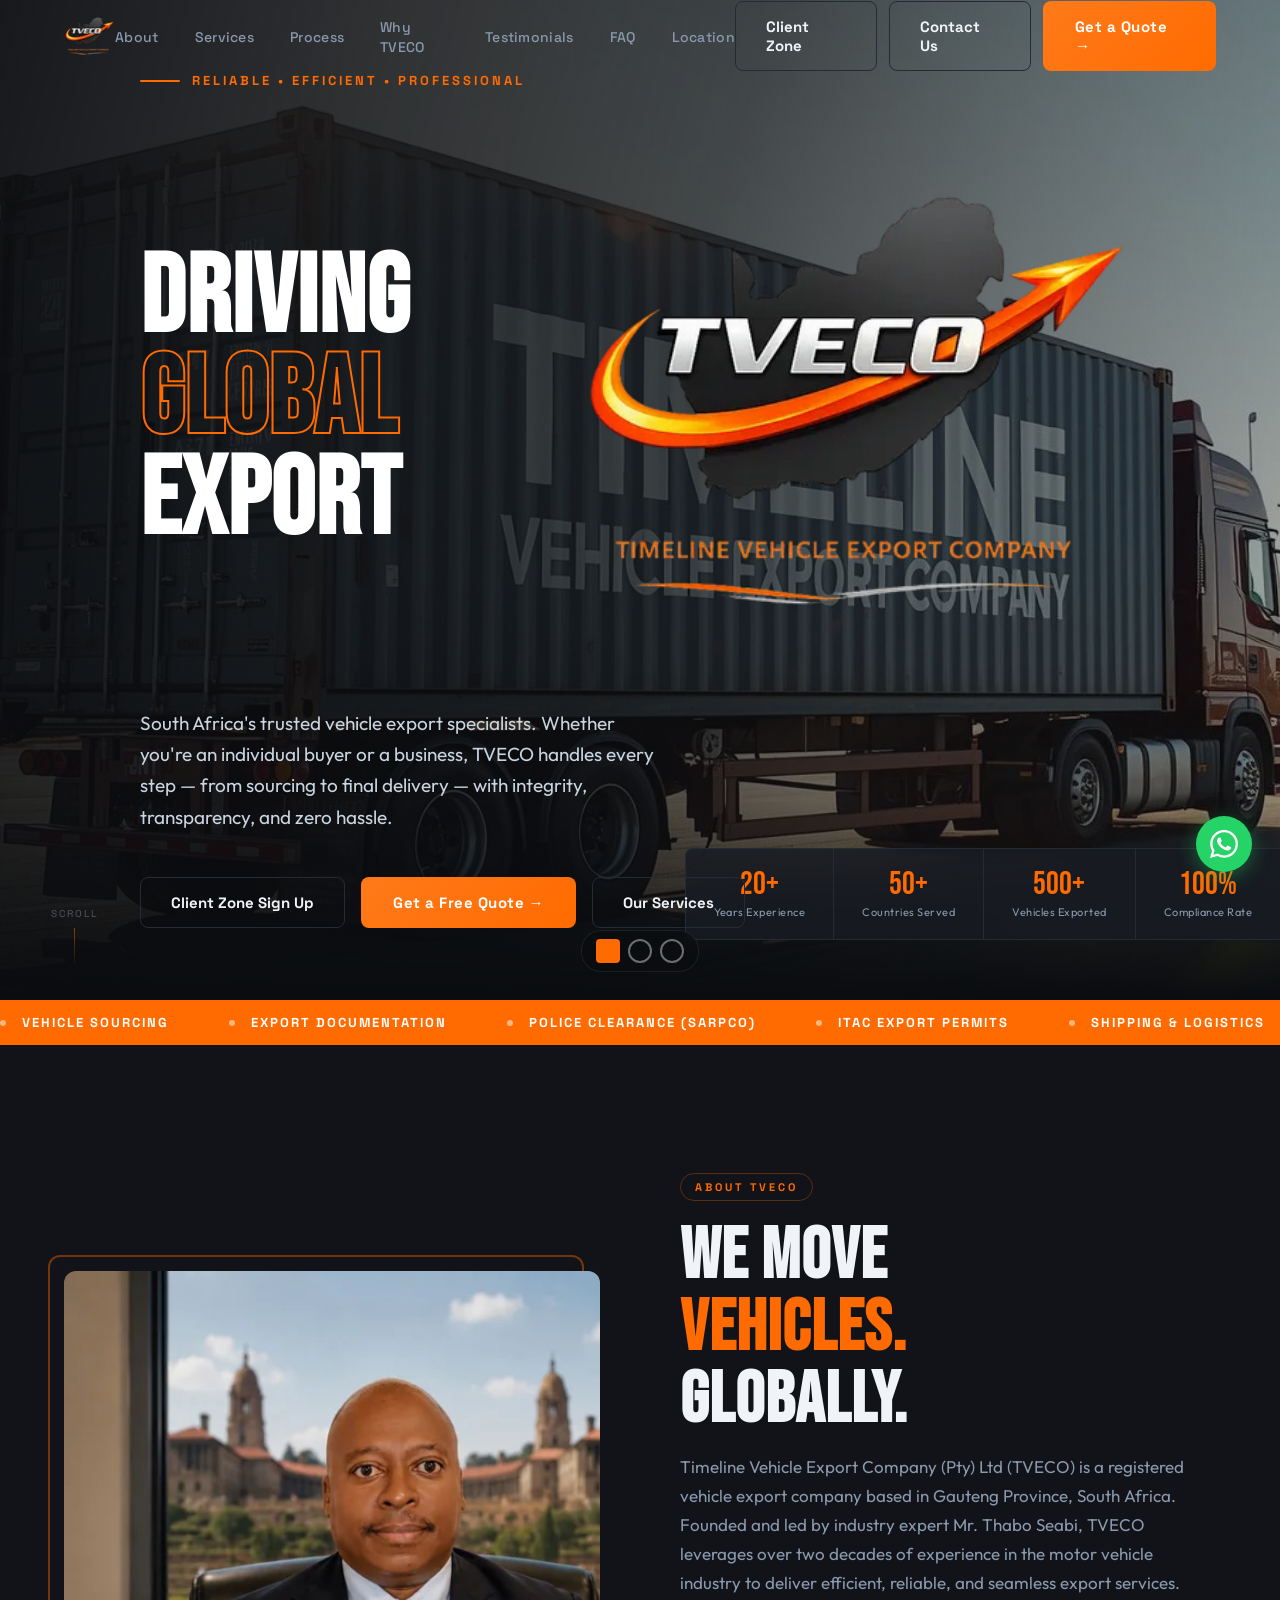
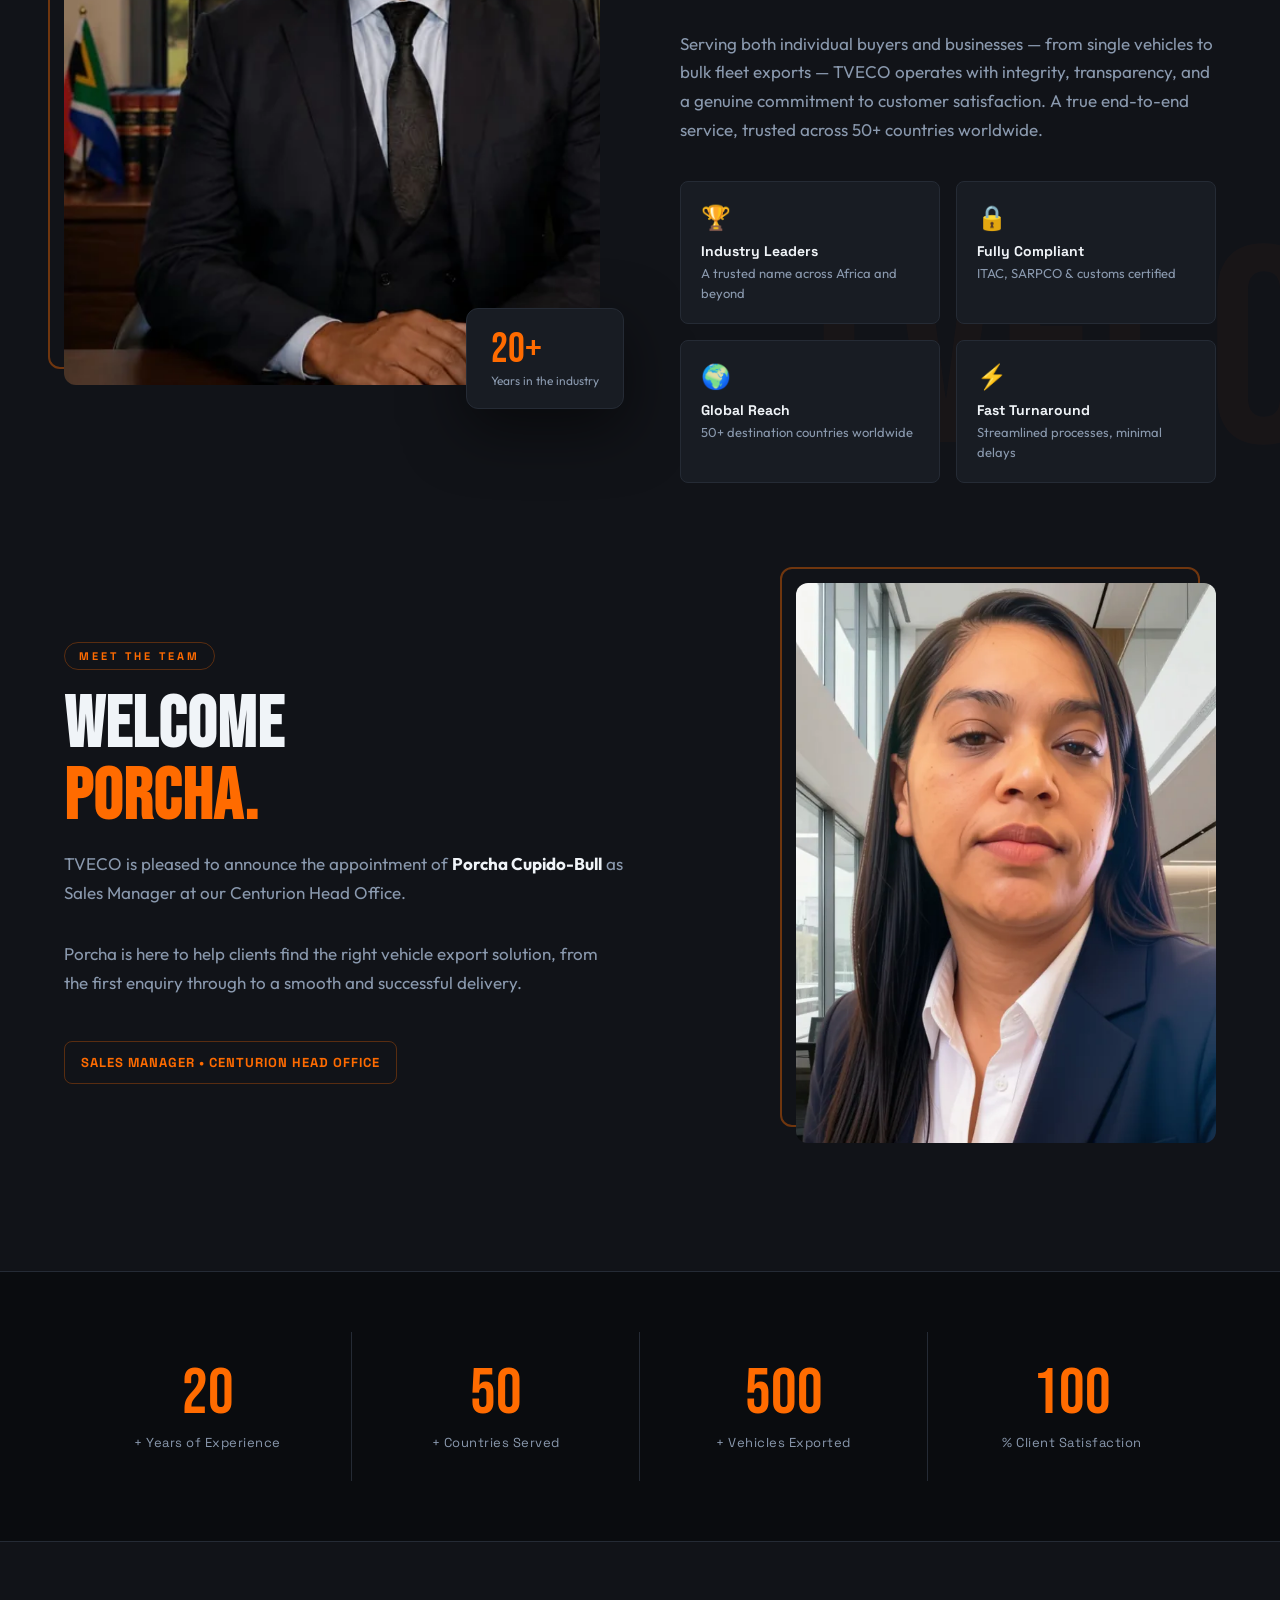
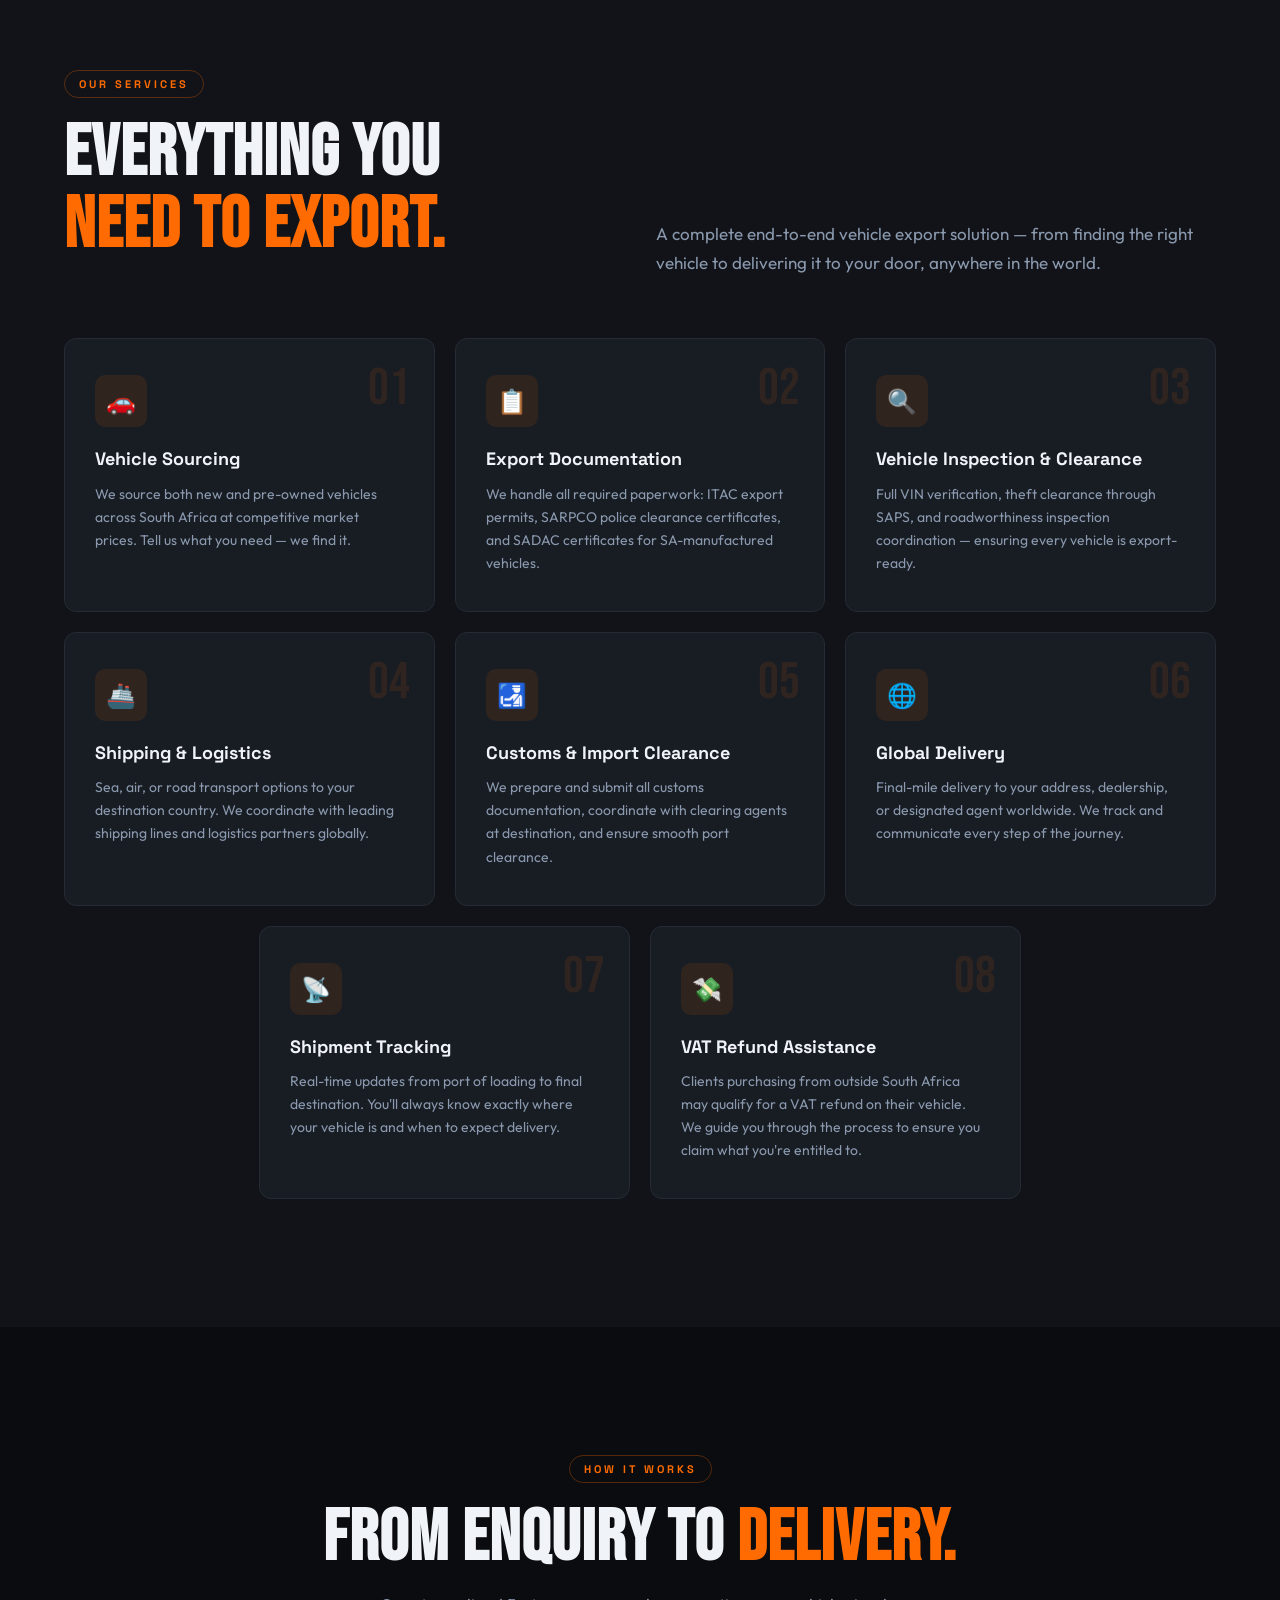
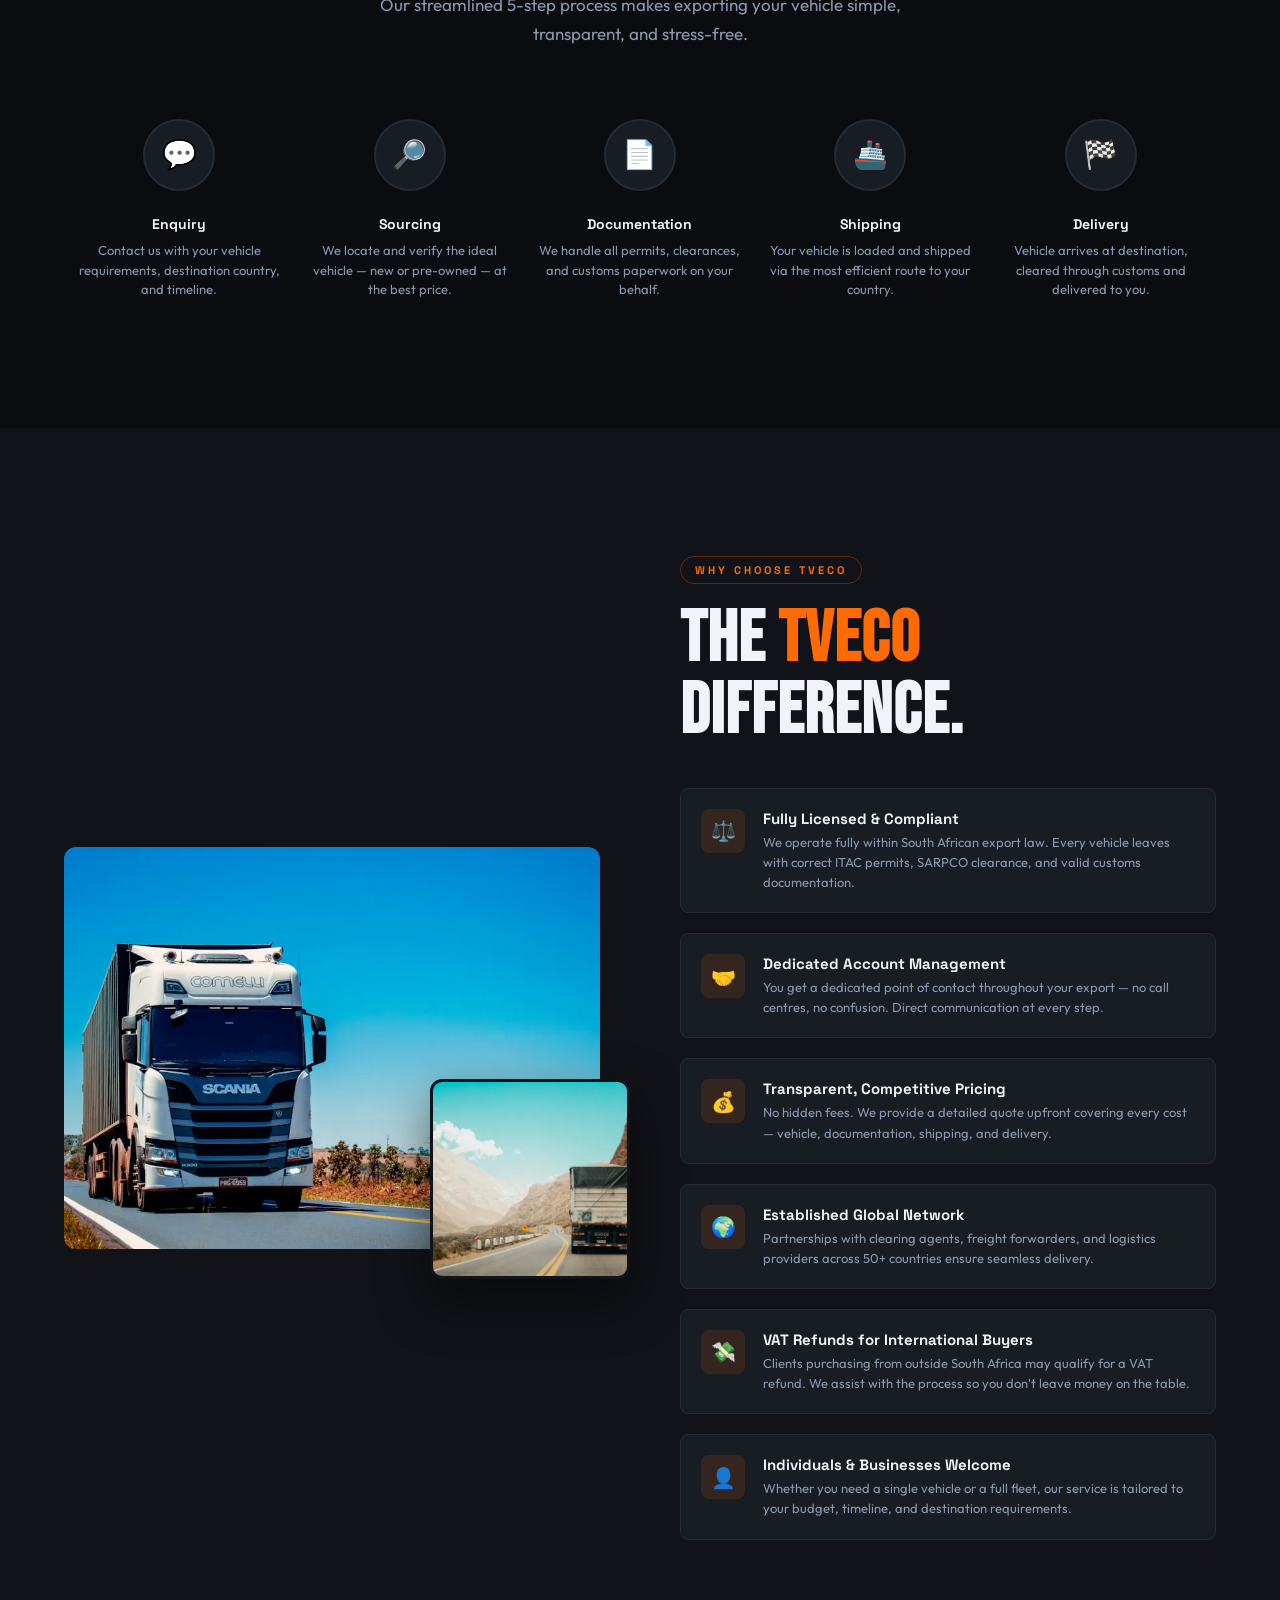
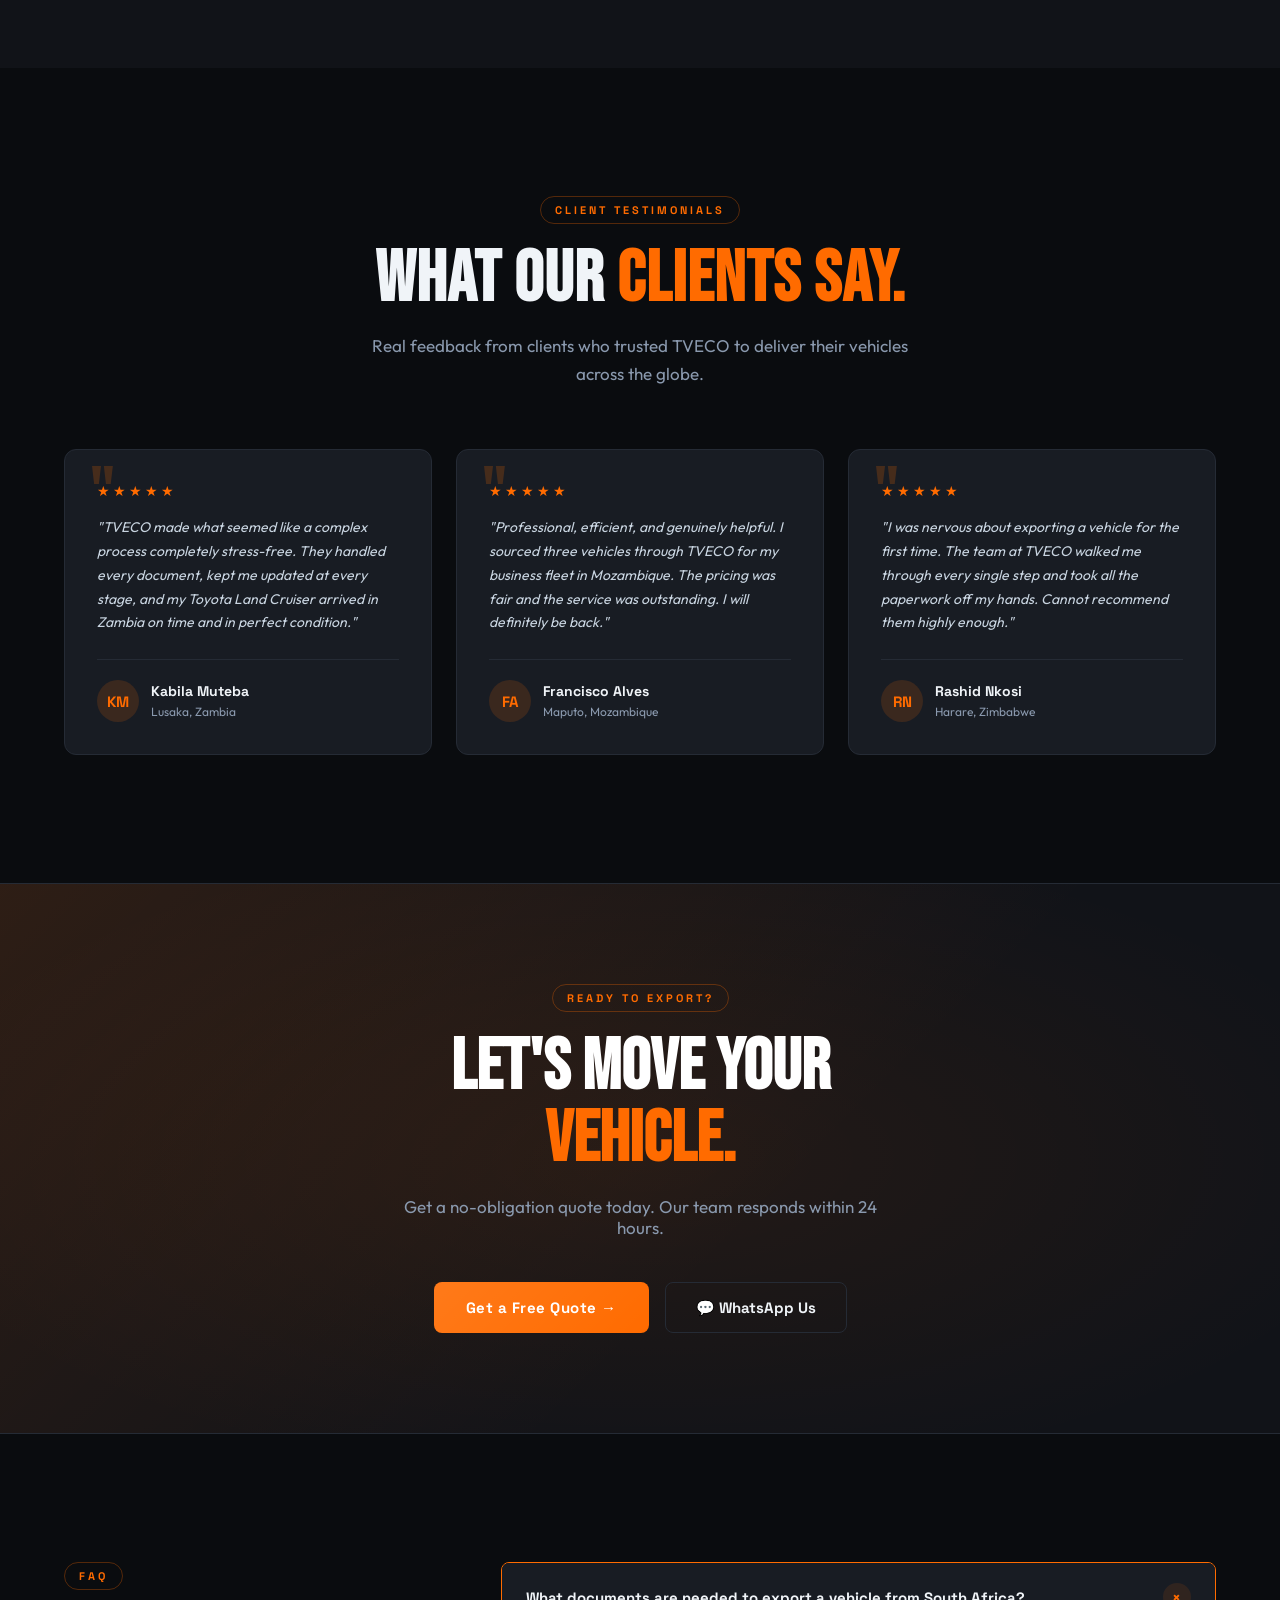
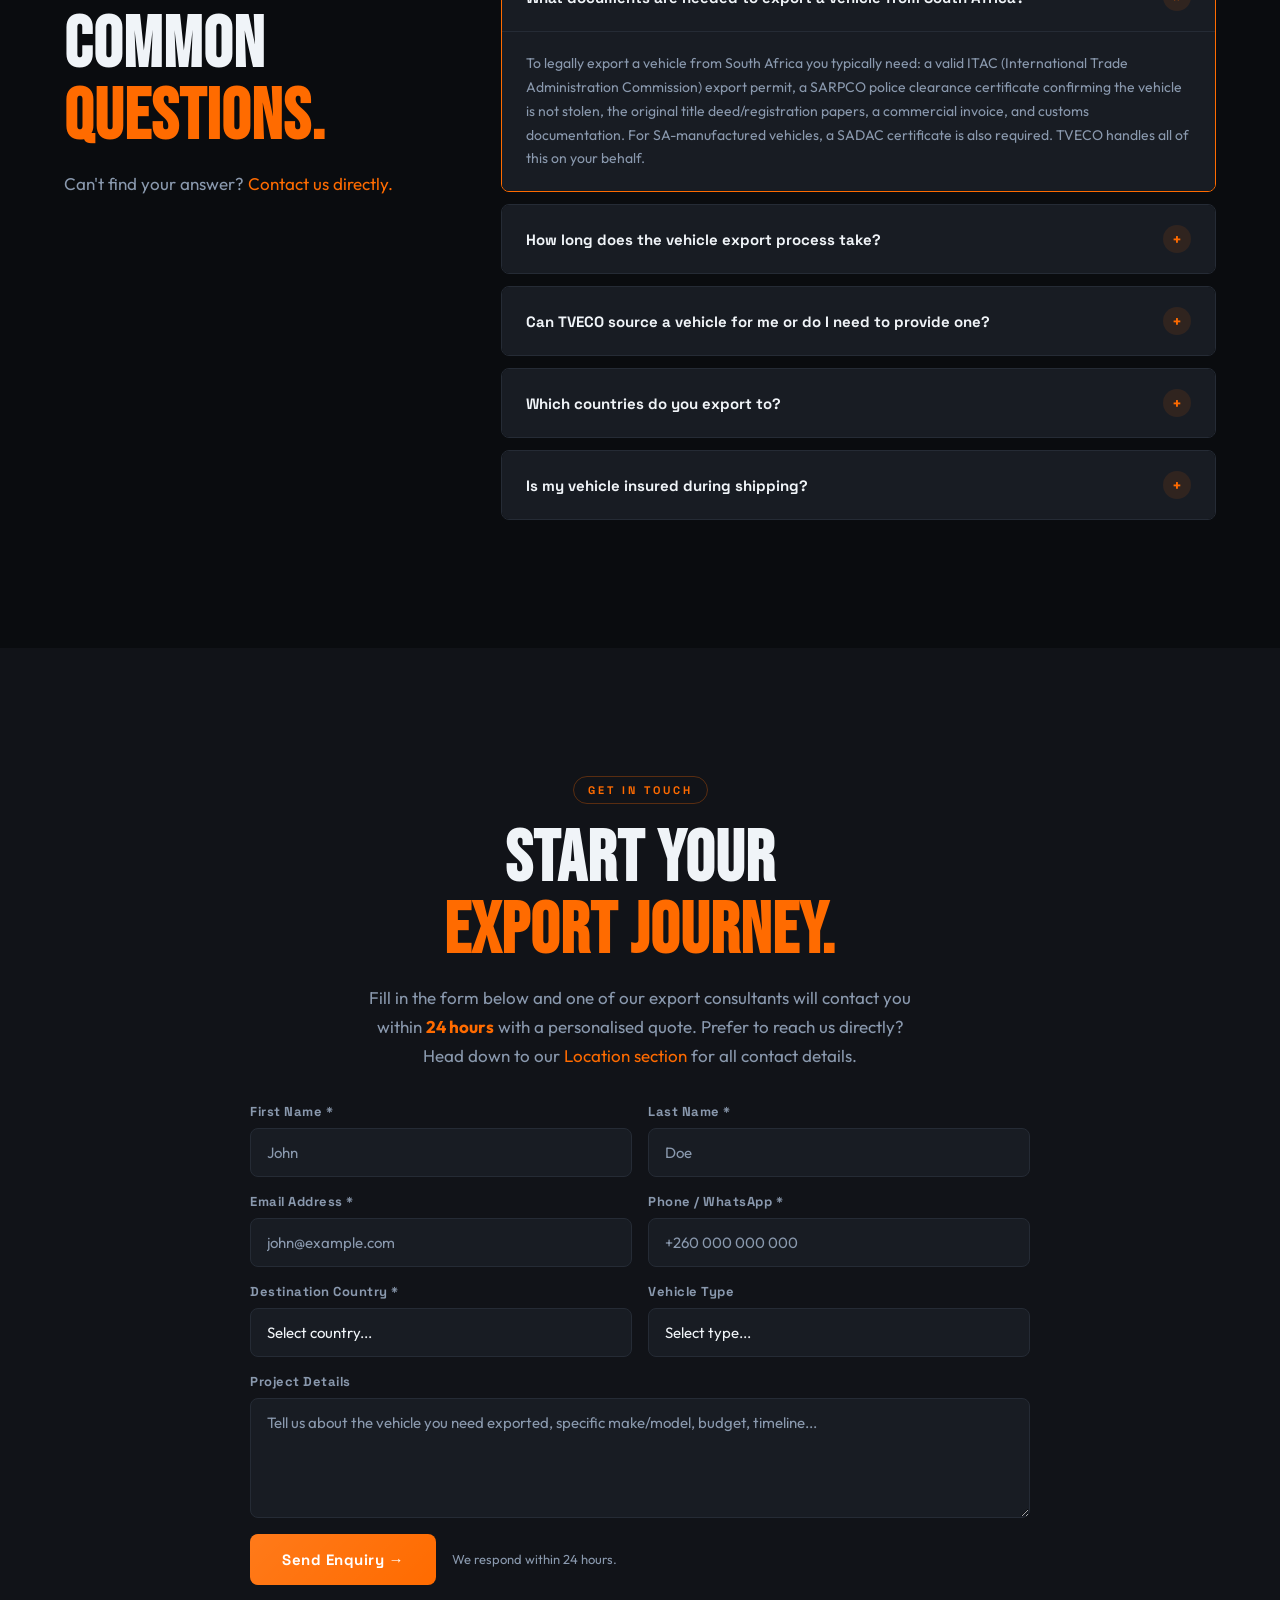
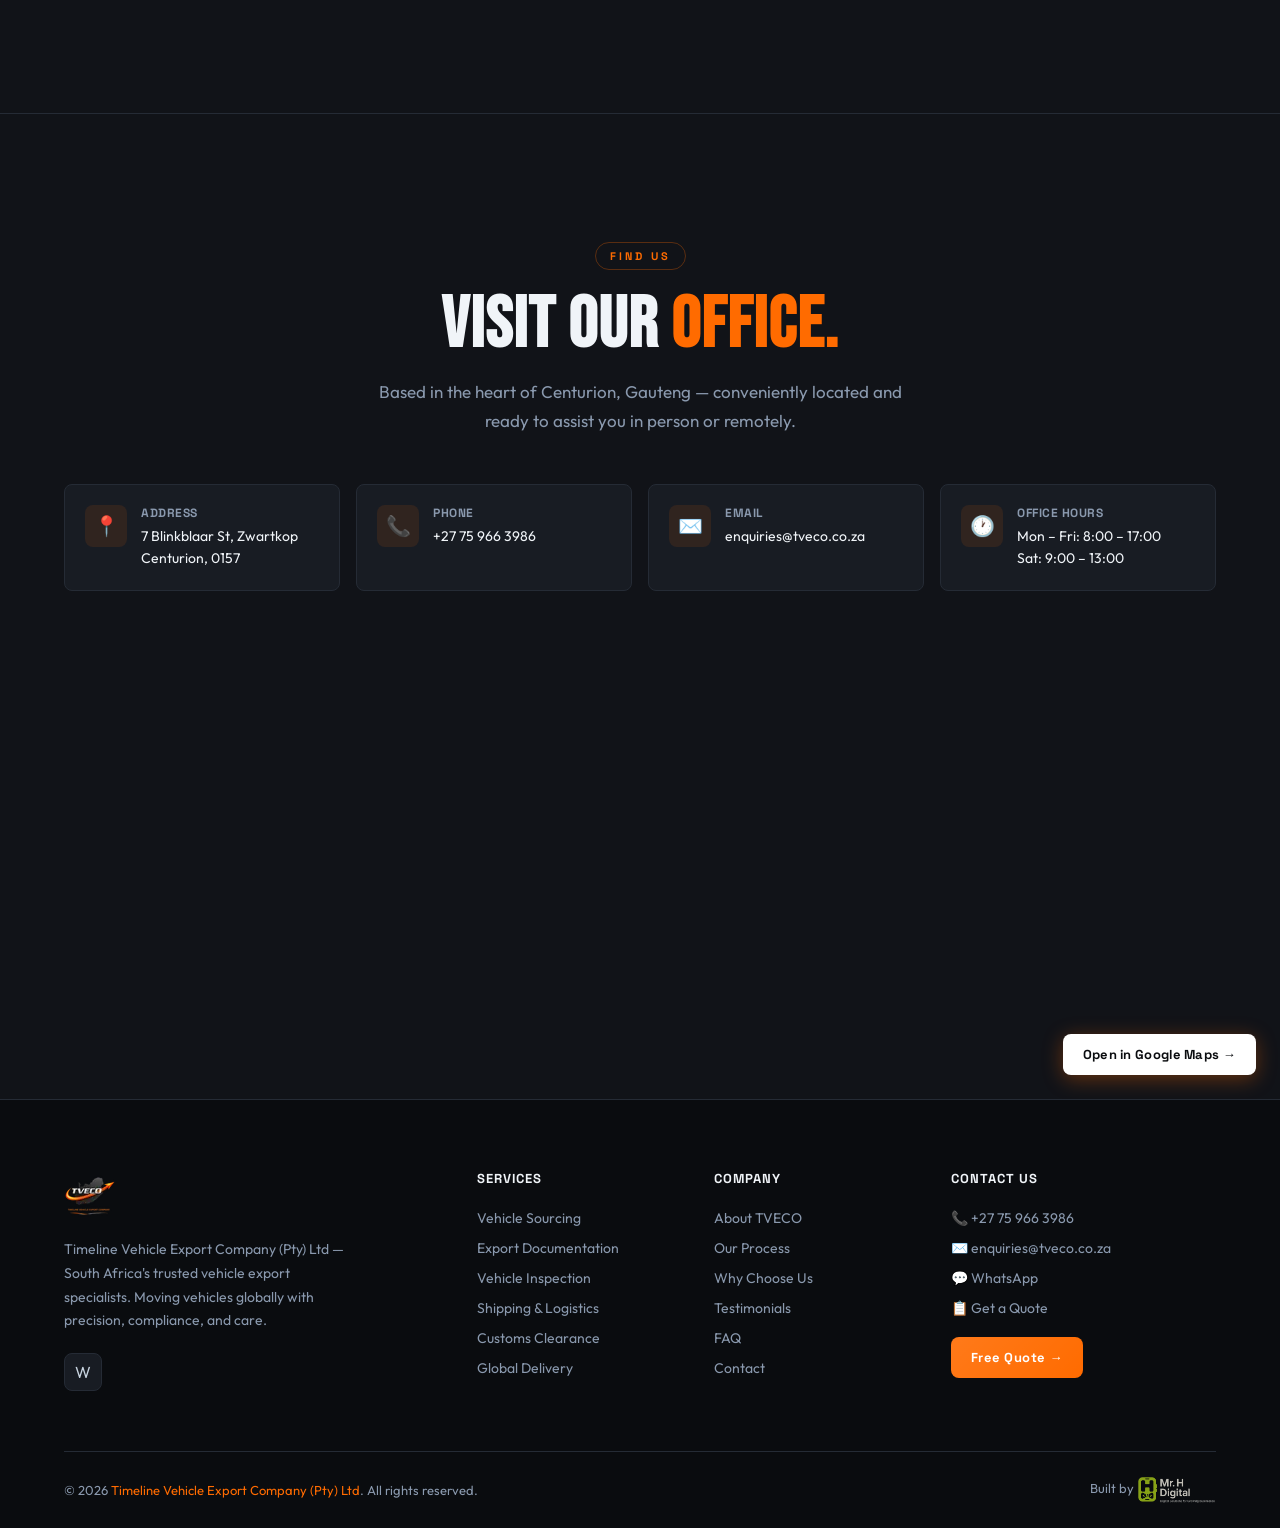
==== commit 208ef111: "Convert key images to WebP for faster loading Add WebP versions of Porcha's photo, truck images, and" ====
--- a/index.html
+++ b/index.html
@@ -152,7 +152,7 @@
 <link rel="preload" href="assets/fonts/V8mDoQDjQSkFtoMM3T6r8E7mPbF4Cw.woff2" as="font" type="font/woff2" crossorigin>
 <style>@font-face{font-family:'Bebas Neue';font-style:normal;font-weight:400;font-display:swap;src:url(assets/fonts/JTUSjIg69CK48gW7PXoo9Wdhyzbi.woff2) format('woff2');unicode-range:U+0100-02BA,U+02BD-02C5,U+02C7-02CC,U+02CE-02D7,U+02DD-02FF,U+0304,U+0308,U+0329,U+1D00-1DBF,U+1E00-1E9F,U+1EF2-1EFF,U+2020,U+20A0-20AB,U+20AD-20C0,U+2113,U+2C60-2C7F,U+A720-A7FF;}@font-face{font-family:'Bebas Neue';font-style:normal;font-weight:400;font-display:swap;src:url(assets/fonts/JTUSjIg69CK48gW7PXoo9Wlhyw.woff2) format('woff2');unicode-range:U+0000-00FF,U+0131,U+0152-0153,U+02BB-02BC,U+02C6,U+02DA,U+02DC,U+0304,U+0308,U+0329,U+2000-206F,U+20AC,U+2122,U+2191,U+2193,U+2212,U+2215,U+FEFF,U+FFFD;}@font-face{font-family:'Outfit';font-style:normal;font-weight:300;font-display:swap;src:url(assets/fonts/QGYvz_MVcBeNP4NJuktqQ4E.woff2) format('woff2');unicode-range:U+0100-02BA,U+02BD-02C5,U+02C7-02CC,U+02CE-02D7,U+02DD-02FF,U+0304,U+0308,U+0329,U+1D00-1DBF,U+1E00-1E9F,U+1EF2-1EFF,U+2020,U+20A0-20AB,U+20AD-20C0,U+2113,U+2C60-2C7F,U+A720-A7FF;}@font-face{font-family:'Outfit';font-style:normal;font-weight:300;font-display:swap;src:url(assets/fonts/QGYvz_MVcBeNP4NJtEtq.woff2) format('woff2');unicode-range:U+0000-00FF,U+0131,U+0152-0153,U+02BB-02BC,U+02C6,U+02DA,U+02DC,U+0304,U+0308,U+0329,U+2000-206F,U+20AC,U+2122,U+2191,U+2193,U+2212,U+2215,U+FEFF,U+FFFD;}@font-face{font-family:'Outfit';font-style:normal;font-weight:400;font-display:swap;src:url(assets/fonts/QGYvz_MVcBeNP4NJuktqQ4E.woff2) format('woff2');unicode-range:U+0100-02BA,U+02BD-02C5,U+02C7-02CC,U+02CE-02D7,U+02DD-02FF,U+0304,U+0308,U+0329,U+1D00-1DBF,U+1E00-1E9F,U+1EF2-1EFF,U+2020,U+20A0-20AB,U+20AD-20C0,U+2113,U+2C60-2C7F,U+A720-A7FF;}@font-face{font-family:'Outfit';font-style:normal;font-weight:400;font-display:swap;src:url(assets/fonts/QGYvz_MVcBeNP4NJtEtq.woff2) format('woff2');unicode-range:U+0000-00FF,U+0131,U+0152-0153,U+02BB-02BC,U+02C6,U+02DA,U+02DC,U+0304,U+0308,U+0329,U+2000-206F,U+20AC,U+2122,U+2191,U+2193,U+2212,U+2215,U+FEFF,U+FFFD;}@font-face{font-family:'Outfit';font-style:normal;font-weight:500;font-display:swap;src:url(assets/fonts/QGYvz_MVcBeNP4NJuktqQ4E.woff2) format('woff2');unicode-range:U+0100-02BA,U+02BD-02C5,U+02C7-02CC,U+02CE-02D7,U+02DD-02FF,U+0304,U+0308,U+0329,U+1D00-1DBF,U+1E00-1E9F,U+1EF2-1EFF,U+2020,U+20A0-20AB,U+20AD-20C0,U+2113,U+2C60-2C7F,U+A720-A7FF;}@font-face{font-family:'Outfit';font-style:normal;font-weight:500;font-display:swap;src:url(assets/fonts/QGYvz_MVcBeNP4NJtEtq.woff2) format('woff2');unicode-range:U+0000-00FF,U+0131,U+0152-0153,U+02BB-02BC,U+02C6,U+02DA,U+02DC,U+0304,U+0308,U+0329,U+2000-206F,U+20AC,U+2122,U+2191,U+2193,U+2212,U+2215,U+FEFF,U+FFFD;}@font-face{font-family:'Outfit';font-style:normal;font-weight:600;font-display:swap;src:url(assets/fonts/QGYvz_MVcBeNP4NJuktqQ4E.woff2) format('woff2');unicode-range:U+0100-02BA,U+02BD-02C5,U+02C7-02CC,U+02CE-02D7,U+02DD-02FF,U+0304,U+0308,U+0329,U+1D00-1DBF,U+1E00-1E9F,U+1EF2-1EFF,U+2020,U+20A0-20AB,U+20AD-20C0,U+2113,U+2C60-2C7F,U+A720-A7FF;}@font-face{font-family:'Outfit';font-style:normal;font-weight:600;font-display:swap;src:url(assets/fonts/QGYvz_MVcBeNP4NJtEtq.woff2) format('woff2');unicode-range:U+0000-00FF,U+0131,U+0152-0153,U+02BB-02BC,U+02C6,U+02DA,U+02DC,U+0304,U+0308,U+0329,U+2000-206F,U+20AC,U+2122,U+2191,U+2193,U+2212,U+2215,U+FEFF,U+FFFD;}@font-face{font-family:'Outfit';font-style:normal;font-weight:700;font-display:swap;src:url(assets/fonts/QGYvz_MVcBeNP4NJuktqQ4E.woff2) format('woff2');unicode-range:U+0100-02BA,U+02BD-02C5,U+02C7-02CC,U+02CE-02D7,U+02DD-02FF,U+0304,U+0308,U+0329,U+1D00-1DBF,U+1E00-1E9F,U+1EF2-1EFF,U+2020,U+20A0-20AB,U+20AD-20C0,U+2113,U+2C60-2C7F,U+A720-A7FF;}@font-face{font-family:'Outfit';font-style:normal;font-weight:700;font-display:swap;src:url(assets/fonts/QGYvz_MVcBeNP4NJtEtq.woff2) format('woff2');unicode-range:U+0000-00FF,U+0131,U+0152-0153,U+02BB-02BC,U+02C6,U+02DA,U+02DC,U+0304,U+0308,U+0329,U+2000-206F,U+20AC,U+2122,U+2191,U+2193,U+2212,U+2215,U+FEFF,U+FFFD;}@font-face{font-family:'Space Grotesk';font-style:normal;font-weight:400;font-display:swap;src:url(assets/fonts/V8mDoQDjQSkFtoMM3T6r8E7mPb54C-s0.woff2) format('woff2');unicode-range:U+0102-0103,U+0110-0111,U+0128-0129,U+0168-0169,U+01A0-01A1,U+01AF-01B0,U+0300-0301,U+0303-0304,U+0308-0309,U+0323,U+0329,U+1EA0-1EF9,U+20AB;}@font-face{font-family:'Space Grotesk';font-style:normal;font-weight:400;font-display:swap;src:url(assets/fonts/V8mDoQDjQSkFtoMM3T6r8E7mPb94C-s0.woff2) format('woff2');unicode-range:U+0100-02BA,U+02BD-02C5,U+02C7-02CC,U+02CE-02D7,U+02DD-02FF,U+0304,U+0308,U+0329,U+1D00-1DBF,U+1E00-1E9F,U+1EF2-1EFF,U+2020,U+20A0-20AB,U+20AD-20C0,U+2113,U+2C60-2C7F,U+A720-A7FF;}@font-face{font-family:'Space Grotesk';font-style:normal;font-weight:400;font-display:swap;src:url(assets/fonts/V8mDoQDjQSkFtoMM3T6r8E7mPbF4Cw.woff2) format('woff2');unicode-range:U+0000-00FF,U+0131,U+0152-0153,U+02BB-02BC,U+02C6,U+02DA,U+02DC,U+0304,U+0308,U+0329,U+2000-206F,U+20AC,U+2122,U+2191,U+2193,U+2212,U+2215,U+FEFF,U+FFFD;}@font-face{font-family:'Space Grotesk';font-style:normal;font-weight:500;font-display:swap;src:url(assets/fonts/V8mDoQDjQSkFtoMM3T6r8E7mPb54C-s0.woff2) format('woff2');unicode-range:U+0102-0103,U+0110-0111,U+0128-0129,U+0168-0169,U+01A0-01A1,U+01AF-01B0,U+0300-0301,U+0303-0304,U+0308-0309,U+0323,U+0329,U+1EA0-1EF9,U+20AB;}@font-face{font-family:'Space Grotesk';font-style:normal;font-weight:500;font-display:swap;src:url(assets/fonts/V8mDoQDjQSkFtoMM3T6r8E7mPb94C-s0.woff2) format('woff2');unicode-range:U+0100-02BA,U+02BD-02C5,U+02C7-02CC,U+02CE-02D7,U+02DD-02FF,U+0304,U+0308,U+0329,U+1D00-1DBF,U+1E00-1E9F,U+1EF2-1EFF,U+2020,U+20A0-20AB,U+20AD-20C0,U+2113,U+2C60-2C7F,U+A720-A7FF;}@font-face{font-family:'Space Grotesk';font-style:normal;font-weight:500;font-display:swap;src:url(assets/fonts/V8mDoQDjQSkFtoMM3T6r8E7mPbF4Cw.woff2) format('woff2');unicode-range:U+0000-00FF,U+0131,U+0152-0153,U+02BB-02BC,U+02C6,U+02DA,U+02DC,U+0304,U+0308,U+0329,U+2000-206F,U+20AC,U+2122,U+2191,U+2193,U+2212,U+2215,U+FEFF,U+FFFD;}@font-face{font-family:'Space Grotesk';font-style:normal;font-weight:700;font-display:swap;src:url(assets/fonts/V8mDoQDjQSkFtoMM3T6r8E7mPb54C-s0.woff2) format('woff2');unicode-range:U+0102-0103,U+0110-0111,U+0128-0129,U+0168-0169,U+01A0-01A1,U+01AF-01B0,U+0300-0301,U+0303-0304,U+0308-0309,U+0323,U+0329,U+1EA0-1EF9,U+20AB;}@font-face{font-family:'Space Grotesk';font-style:normal;font-weight:700;font-display:swap;src:url(assets/fonts/V8mDoQDjQSkFtoMM3T6r8E7mPb94C-s0.woff2) format('woff2');unicode-range:U+0100-02BA,U+02BD-02C5,U+02C7-02CC,U+02CE-02D7,U+02DD-02FF,U+0304,U+0308,U+0329,U+1D00-1DBF,U+1E00-1E9F,U+1EF2-1EFF,U+2020,U+20A0-20AB,U+20AD-20C0,U+2113,U+2C60-2C7F,U+A720-A7FF;}@font-face{font-family:'Space Grotesk';font-style:normal;font-weight:700;font-display:swap;src:url(assets/fonts/V8mDoQDjQSkFtoMM3T6r8E7mPbF4Cw.woff2) format('woff2');unicode-range:U+0000-00FF,U+0131,U+0152-0153,U+02BB-02BC,U+02C6,U+02DA,U+02DC,U+0304,U+0308,U+0329,U+2000-206F,U+20AC,U+2122,U+2191,U+2193,U+2212,U+2215,U+FEFF,U+FFFD;}</style>
 <link rel="preload" as="image" href="assets/logo/tvec-logo-52.webp" fetchpriority="high">
-<link rel="preload" as="image" href="assets/images/hero-slide-1.jpg">
+<link rel="preload" as="image" href="assets/images/hero-slide-1.webp" type="image/webp">
 <style>:root{--orange:#FF6B00;--orange-lt:#FF8C35;--orange-dk:#CC5500;--night:#0A0C0F;--dark:#111318;--card:#181C23;--border:#252B35;--muted:#8A99AE;--text:#C8D4E0;--white:#F0F4F8;--pure:#FFFFFF;--ff-display:'Bebas Neue',sans-serif;--ff-head:'Space Grotesk',sans-serif;--ff-body:'Outfit',sans-serif;--nav-h:72px;--section-pad:clamp(80px,10vw,140px);--radius:8px;--glow:0 0 40px rgba(255,107,0,0.15)}.skip-link{position:absolute;top:-100%;left:16px;background:var(--orange);color:var(--pure);padding:8px 16px;border-radius:var(--radius);font-weight:600;z-index:9999;text-decoration:none}.skip-link:focus{top:16px}.hero-eyebrow,.hero-title,.hero-logo,.hero-desc,.hero-actions,.hero-stats,.scroll-indicator{opacity:0;transform:translateY(18px)}body.loaded .hero-eyebrow{animation:fadeUp 0.55s 0.05s cubic-bezier(0.2,0.9,0.2,1) forwards}body.loaded .hero-title{animation:fadeUp 0.55s 0.12s cubic-bezier(0.2,0.9,0.2,1) forwards}body.loaded .hero-logo{animation:fadeUp 0.55s 0.18s cubic-bezier(0.2,0.9,0.2,1) forwards}body.loaded .hero-desc{animation:fadeUp 0.55s 0.24s cubic-bezier(0.2,0.9,0.2,1) forwards}body.loaded .hero-actions{animation:fadeUp 0.55s 0.32s cubic-bezier(0.2,0.9,0.2,1) forwards}body.loaded .hero-stats{animation:fadeUp 0.55s 0.40s cubic-bezier(0.2,0.9,0.2,1) forwards}body.loaded .scroll-indicator{animation:fadeIn 0.6s 0.48s ease forwards}#pageTransition{position:fixed;inset:0;background:radial-gradient(circle at 50% 45%,rgba(255,107,0,0.09),transparent 55%),rgba(10,12,15,0.65);opacity:0;pointer-events:none;z-index:9998;transition:opacity 150ms ease}#pageTransition.show{opacity:1}.logo-img{height:52px;width:auto;display:block;transition:filter 0.2s ease,transform 0.2s ease}.nav-logo:hover .logo-img{filter:drop-shadow(0 0 12px rgba(255,107,0,0.4));transform:scale(1.04)}@media (max-width:768px){.logo-img{height:44px}}*,*::before,*::after{box-sizing:border-box;margin:0;padding:0}html{scroll-behavior:smooth;font-size:16px}body{font-family:var(--ff-body);background:var(--night);color:var(--text);overflow-x:hidden;-webkit-font-smoothing:antialiased}img{max-width:100%;display:block}a{text-decoration:none;color:inherit}ul{list-style:none}.container{width:90%;max-width:1200px;margin:0 auto}.accent{color:var(--orange)}.tag{display:inline-block;font-family:var(--ff-head);font-size:11px;font-weight:700;letter-spacing:3px;text-transform:uppercase;color:var(--orange);padding:6px 14px;border:1px solid rgba(255,107,0,0.3);border-radius:40px;margin-bottom:20px}.btn-primary{display:inline-flex;align-items:center;gap:10px;background:var(--orange);color:var(--pure);font-family:var(--ff-head);font-weight:700;font-size:15px;letter-spacing:0.5px;padding:16px 32px;border-radius:var(--radius);border:none;cursor:pointer;transition:background 0.2s,transform 0.2s,box-shadow 0.2s;position:relative;overflow:hidden}.btn-primary::after{content:'';position:absolute;inset:0;background:linear-gradient(135deg,rgba(255,255,255,0.1),transparent);pointer-events:none}.btn-primary:hover{background:var(--orange-lt);transform:translateY(-2px);box-shadow:0 8px 30px rgba(255,107,0,0.4)}.btn-outline{display:inline-flex;align-items:center;gap:10px;background:transparent;color:var(--white);font-family:var(--ff-head);font-weight:600;font-size:15px;padding:15px 30px;border:1px solid var(--border);border-radius:var(--radius);cursor:pointer;transition:border-color 0.2s,color 0.2s,transform 0.2s}.btn-outline:hover{border-color:var(--orange);color:var(--orange);transform:translateY(-2px)}.section-title{font-family:var(--ff-display);font-size:clamp(42px,6vw,72px);line-height:1;color:var(--white);letter-spacing:1px;margin-bottom:16px}.section-sub{font-size:17px;color:var(--muted);line-height:1.7;max-width:560px}.reveal{opacity:0;transform:translateY(40px);transition:opacity 0.7s ease,transform 0.7s ease}.reveal.visible{opacity:1;transform:translateY(0)}.reveal-left{opacity:0;transform:translateX(-40px);transition:opacity 0.7s ease,transform 0.7s ease}.reveal-left.visible{opacity:1;transform:translateX(0)}.reveal-right{opacity:0;transform:translateX(40px);transition:opacity 0.7s ease,transform 0.7s ease}.reveal-right.visible{opacity:1;transform:translateX(0)}.delay-1{transition-delay:0.1s}.delay-2{transition-delay:0.2s}.delay-3{transition-delay:0.3s}.delay-4{transition-delay:0.4s}.delay-5{transition-delay:0.5s}#nav{position:fixed;top:0;left:0;right:0;height:var(--nav-h);z-index:10000;transition:background 0.3s,backdrop-filter 0.3s,box-shadow 0.3s}#nav.scrolled{background:rgba(10,12,15,0.92);backdrop-filter:blur(16px);box-shadow:0 1px 0 var(--border)}.nav-inner{display:flex;align-items:center;justify-content:space-between;height:100%}.nav-logo{display:flex;align-items:center;gap:12px}.nav-links{display:flex;align-items:center;gap:36px}.nav-links a{font-family:var(--ff-head);font-size:14px;font-weight:500;color:var(--muted);transition:color 0.2s;letter-spacing:0.3px}.nav-links a:hover{color:var(--white)}.nav-links a.active{color:var(--orange)}.nav-cta{display:flex;align-items:center;gap:12px}#hamburger{display:none;flex-direction:column;gap:5px;cursor:pointer;padding:8px;background:none;border:none}#hamburger span{display:block;width:24px;height:2px;background:var(--white);transition:transform 0.3s,opacity 0.3s;border-radius:2px}#hamburger.open span:nth-child(1){transform:translateY(7px) rotate(45deg)}#hamburger.open span:nth-child(2){opacity:0}#hamburger.open span:nth-child(3){transform:translateY(-7px) rotate(-45deg)}#drawer{display:none;position:fixed;top:var(--nav-h);left:0;right:0;bottom:0;background:var(--dark);z-index:999;padding:40px 24px;flex-direction:column;gap:8px;border-top:1px solid var(--border)}#drawer.open{display:flex}#drawer a{font-family:var(--ff-head);font-size:22px;font-weight:600;color:var(--white);padding:16px 0;border-bottom:1px solid var(--border);transition:color 0.2s,padding-left 0.2s}#drawer a:hover{color:var(--orange);padding-left:8px}#drawer .drawer-cta{margin-top:32px}#hero{min-height:100svh;position:relative;display:flex;align-items:center;overflow:hidden}.hero-carousel{position:absolute;inset:0;overflow:hidden}.hero-slide{position:absolute;inset:0;opacity:0;transition:opacity 1.2s ease;will-change:opacity}.hero-slide.active{opacity:1}.hero-slide.leaving{opacity:0}.hero-slide--img .hero-slide-inner{position:absolute;inset:-6%;background-size:cover;background-position:center;animation:heroPan 12s ease-in-out infinite alternate}@keyframes heroPan{from{transform:scale(1.06) translateX(0)}to{transform:scale(1.12) translateX(-3%)}}.hero-video{position:absolute;inset:-6%;width:112%;height:112%;object-fit:cover;animation:heroPan 14s ease-in-out infinite alternate}.hero-slide--video.active .hero-video{animation-play-state:running}.hero-slide--video:not(.active) .hero-video{animation-play-state:paused}.hero-dots{position:absolute;bottom:28px;left:50%;transform:translateX(-50%);display:flex;gap:8px;z-index:3;background:rgba(10,12,15,0.45);backdrop-filter:blur(8px);border:1px solid rgba(255,255,255,0.08);border-radius:20px;padding:8px 14px}.hero-dot{width:8px;height:8px;min-width:24px;min-height:24px;border-radius:50%;border:2px solid rgba(255,255,255,0.4);background:transparent;cursor:pointer;padding:0;transition:background 0.3s,border-color 0.3s,transform 0.3s,width 0.3s}.hero-dot.active{background:var(--orange);border-color:var(--orange);width:24px;border-radius:4px}@media (prefers-reduced-motion:reduce){.hero-slide--img .hero-slide-inner{animation:none}}.hero-overlay{position:absolute;inset:0;background:linear-gradient( 105deg,rgba(10,12,15,0.95) 0%,rgba(10,12,15,0.75) 50%,rgba(10,12,15,0.3) 100% )}.hero-overlay-bottom{position:absolute;bottom:0;left:0;right:0;height:200px;background:linear-gradient(to top,var(--night),transparent)}.hero-accent-line{position:absolute;left:0;top:0;bottom:0;width:4px;background:var(--orange);transform-origin:top;transform:scaleY(0);animation:lineReveal 1s 0.5s ease forwards}@keyframes lineReveal{from{transform:scaleY(0);opacity:1}to{transform:scaleY(1);opacity:1}}.hero-content{position:relative;z-index:2;padding-top:var(--nav-h);padding-bottom:72px;max-width:1000px}.hero-eyebrow{display:flex;align-items:center;gap:12px;margin-bottom:28px;opacity:0;animation:fadeUp 0.8s 0.4s ease forwards}.hero-eyebrow-line{width:40px;height:2px;background:var(--orange);border-radius:2px}.hero-eyebrow span{font-family:var(--ff-head);font-size:13px;font-weight:600;letter-spacing:3px;text-transform:uppercase;color:var(--orange)}.hero-title-row{display:flex;align-items:center;justify-content:space-between;gap:0;margin-bottom:24px}.hero-title{font-family:var(--ff-display);font-size:clamp(58px,9vw,110px);line-height:0.92;color:var(--pure);letter-spacing:1px;margin-bottom:0;opacity:0;animation:fadeUp 0.8s 0.6s ease forwards;flex-shrink:0}.hero-logo{height:clamp(240px,calc(clamp(58px,9vw,110px) * 0.92 * 5.6),570px);width:auto;display:block;flex-shrink:0;opacity:0;animation:fadeUp 0.8s 0.7s ease forwards}.hero-title .outline-text{-webkit-text-stroke:2px var(--orange);color:transparent}.hero-desc{font-size:clamp(16px,2vw,19px);color:var(--text);line-height:1.65;margin-bottom:44px;max-width:520px;opacity:0;animation:fadeUp 0.8s 0.8s ease forwards}.hero-actions{display:flex;gap:16px;flex-wrap:wrap;opacity:0;animation:fadeUp 0.8s 1s ease forwards}.hero-stats{position:absolute;bottom:60px;right:0;display:flex;gap:0;background:rgba(24,28,35,0.85);backdrop-filter:blur(12px);border:1px solid var(--border);border-right:none;border-radius:8px 0 0 8px;overflow:hidden;opacity:0;animation:fadeUp 0.8s 1.2s ease forwards}.hero-stat{padding:20px 28px;text-align:center;border-right:1px solid var(--border);min-width:100px}.hero-stat:last-child{border-right:none}.hero-stat-num{font-family:var(--ff-display);font-size:32px;color:var(--orange);line-height:1;display:block}.hero-stat-label{font-size:11px;color:var(--muted);letter-spacing:0.5px;margin-top:4px;display:block}@keyframes fadeUp{from{opacity:0;transform:translateY(30px)}to{opacity:1;transform:translateY(0)}}.scroll-indicator{position:absolute;bottom:32px;left:max(40px,4%);transform:none;display:flex;flex-direction:column;align-items:center;gap:8px;opacity:0;animation:fadeIn 1s 1.6s ease forwards;z-index:2}@keyframes fadeIn{from{opacity:0}to{opacity:0.5}}.scroll-indicator span{font-size:10px;letter-spacing:2px;text-transform:uppercase;color:var(--muted);font-family:var(--ff-head)}.scroll-dot{width:1px;height:40px;background:linear-gradient(to bottom,var(--orange),transparent);animation:scrollPulse 2s ease-in-out infinite}@keyframes scrollPulse{0%,100%{transform:scaleY(1);opacity:0.6}50%{transform:scaleY(0.6);opacity:1}}.ticker-wrap{background:var(--orange);padding:14px 0;overflow:hidden;position:relative}.ticker-inner{display:flex;gap:60px;width:max-content;animation:ticker 30s linear infinite}@keyframes ticker{from{transform:translateX(0)}to{transform:translateX(-50%)}}.ticker-item{display:flex;align-items:center;gap:16px;font-family:var(--ff-head);font-size:13px;font-weight:700;letter-spacing:2px;text-transform:uppercase;color:var(--pure);white-space:nowrap}.ticker-dot{width:6px;height:6px;background:rgba(255,255,255,0.5);border-radius:50%;flex-shrink:0}#about{padding:var(--section-pad) 0;background:var(--dark);position:relative;overflow:hidden}#about::before{content:'TVECO';position:absolute;right:-40px;top:50%;transform:translateY(-50%);font-family:var(--ff-display);font-size:280px;color:rgba(255,107,0,0.03);pointer-events:none;line-height:1;white-space:nowrap}.about-grid{display:grid;grid-template-columns:1fr 1fr;gap:80px;align-items:center}.about-img-wrap{position:relative;border-radius:12px;overflow:visible}.about-img-inner{position:relative;border-radius:12px;overflow:hidden;aspect-ratio:3/4;background:transparent}.about-img-inner img{width:100%;height:100%;object-fit:cover;object-position:0% 60%;transform:scale(1.0);transform-origin:0% 60%;transition:transform 0.5s,filter 0.5s;filter:drop-shadow(12px 16px 24px rgba(0,0,0,0.7))}.about-img-inner:hover img{transform:scale(1.05);transform-origin:0% 60%;filter:drop-shadow(16px 20px 32px rgba(0,0,0,0.8))}.about-img-frame{position:absolute;top:-16px;left:-16px;right:16px;bottom:16px;border:2px solid var(--orange);border-radius:12px;opacity:0.4;pointer-events:none;z-index:0}.about-badge-card{position:absolute;bottom:-24px;right:-24px;background:var(--card);border:1px solid var(--border);border-radius:12px;padding:20px 24px;z-index:2;box-shadow:0 20px 60px rgba(0,0,0,0.5)}.about-badge-card .big{font-family:var(--ff-display);font-size:42px;color:var(--orange);line-height:1;display:block}.about-badge-card small{font-size:12px;color:var(--muted);display:block;margin-top:2px}.about-content .section-sub{margin-bottom:32px}.about-pillars{display:grid;grid-template-columns:1fr 1fr;gap:16px;margin-top:36px;align-items:stretch}.pillar{background:var(--card);border:1px solid var(--border);border-radius:var(--radius);padding:20px;display:flex;flex-direction:column;transition:border-color 0.2s,transform 0.2s}.pillar:hover{border-color:var(--orange);transform:translateY(-3px)}.pillar-icon{font-size:24px;margin-bottom:10px;display:block}.pillar h3{font-family:var(--ff-head);font-size:14px;font-weight:700;color:var(--white);margin-bottom:4px}.pillar p{font-size:13px;color:var(--muted);line-height:1.5}#stats{padding:60px 0;background:var(--night);border-top:1px solid var(--border);border-bottom:1px solid var(--border)}.stats-grid{display:grid;grid-template-columns:repeat(4,1fr);gap:0}.stat-item{text-align:center;padding:30px 20px;border-right:1px solid var(--border);position:relative}.stat-item:last-child{border-right:none}.stat-num{font-family:var(--ff-display);font-size:clamp(44px,5vw,64px);color:var(--orange);line-height:1;display:block}.stat-label{font-family:var(--ff-head);font-size:13px;color:var(--muted);letter-spacing:0.5px;margin-top:8px;display:block}#services{padding:var(--section-pad) 0;background:var(--dark)}.services-header{display:flex;align-items:flex-end;justify-content:space-between;margin-bottom:60px;gap:40px;flex-wrap:wrap}.services-grid{display:grid;grid-template-columns:repeat(6,1fr);gap:20px}.services-grid .service-card:nth-child(-n+6){grid-column:span 2}.services-grid .service-card:nth-child(7){grid-column:2 / 4}.services-grid .service-card:nth-child(8){grid-column:4 / 6}.service-card{background:var(--card);border:1px solid var(--border);border-radius:12px;padding:36px 30px;transition:border-color 0.3s,transform 0.3s,box-shadow 0.3s;position:relative;overflow:hidden}.service-card::before{content:'';position:absolute;top:0;left:0;right:0;height:3px;background:var(--orange);transform:scaleX(0);transform-origin:left;transition:transform 0.3s}.service-card:hover{border-color:rgba(255,107,0,0.3);transform:translateY(-6px);box-shadow:var(--glow),0 20px 60px rgba(0,0,0,0.3)}.service-card:hover::before{transform:scaleX(1)}.service-num{font-family:var(--ff-display);font-size:52px;color:rgba(255,107,0,0.1);line-height:1;position:absolute;top:24px;right:24px}.service-icon{width:52px;height:52px;background:rgba(255,107,0,0.1);border-radius:10px;display:flex;align-items:center;justify-content:center;font-size:24px;margin-bottom:20px;transition:background 0.3s}.service-card:hover .service-icon{background:rgba(255,107,0,0.2)}.service-card h3{font-family:var(--ff-head);font-size:18px;font-weight:700;color:var(--white);margin-bottom:12px;line-height:1.3}.service-card p{font-size:14px;color:var(--muted);line-height:1.65}#process{padding:var(--section-pad) 0;background:var(--night);position:relative;overflow:hidden}.process-header{text-align:center;margin-bottom:70px}.process-header .section-sub{margin:0 auto}.process-steps{display:grid;grid-template-columns:repeat(5,1fr);position:relative;gap:0}.process-steps::before{content:'';position:absolute;top:36px;left:calc(10%+36px);right:calc(10%+36px);height:1px;background:linear-gradient(to right,var(--orange),rgba(255,107,0,0.2) 40%,rgba(255,107,0,0.2) 60%,var(--orange))}.process-step{display:flex;flex-direction:column;align-items:center;text-align:center;padding:0 12px;position:relative}.step-circle{width:72px;height:72px;background:var(--card);border:2px solid var(--border);border-radius:50%;display:flex;align-items:center;justify-content:center;font-family:var(--ff-display);font-size:26px;color:var(--orange);margin-bottom:24px;position:relative;z-index:1;transition:border-color 0.3s,background 0.3s;flex-shrink:0}.process-step:hover .step-circle{border-color:var(--orange);background:rgba(255,107,0,0.1)}.step-emoji{font-size:28px}.process-step h3{font-family:var(--ff-head);font-size:14px;font-weight:700;color:var(--white);margin-bottom:8px}.process-step p{font-size:13px;color:var(--muted);line-height:1.5}#why{padding:var(--section-pad) 0;background:var(--dark)}.why-grid{display:grid;grid-template-columns:1fr 1fr;gap:80px;align-items:center}.why-image-wrap{position:relative}.why-image-main{border-radius:12px;overflow:hidden;aspect-ratio:4/3;background:var(--card)}.why-image-main img{width:100%;height:100%;object-fit:cover;transition:transform 0.5s}.why-image-main:hover img{transform:scale(1.04)}.why-image-float{position:absolute;bottom:-30px;right:-30px;width:200px;aspect-ratio:1;border-radius:12px;overflow:hidden;background:var(--card);border:3px solid var(--dark);box-shadow:0 20px 50px rgba(0,0,0,0.5)}.why-image-float img{width:100%;height:100%;object-fit:cover}.why-points{display:flex;flex-direction:column;gap:20px;margin-top:40px}.why-point{display:flex;align-items:flex-start;gap:18px;padding:20px;background:var(--card);border:1px solid var(--border);border-radius:var(--radius);transition:border-color 0.2s}.why-point:hover{border-color:var(--orange)}.why-point-icon{width:44px;height:44px;background:rgba(255,107,0,0.12);border-radius:8px;display:flex;align-items:center;justify-content:center;font-size:20px;flex-shrink:0}.why-point-text h3{font-family:var(--ff-head);font-size:15px;font-weight:700;color:var(--white);margin-bottom:4px}.why-point-text p{font-size:13px;color:var(--muted);line-height:1.55}#testimonials{padding:var(--section-pad) 0;background:var(--night)}.testimonials-header{text-align:center;margin-bottom:60px}.testimonials-header .section-sub{margin:0 auto}.testimonials-grid{display:grid;grid-template-columns:repeat(3,1fr);gap:24px}.testimonial-card{background:var(--card);border:1px solid var(--border);border-radius:12px;padding:32px;position:relative;transition:border-color 0.3s,transform 0.3s}.testimonial-card:hover{border-color:rgba(255,107,0,0.3);transform:translateY(-4px)}.testimonial-card::before{content:'"';font-family:var(--ff-display);font-size:80px;color:var(--orange);opacity:0.2;position:absolute;top:8px;left:24px;line-height:1}.testimonial-stars{display:flex;gap:3px;margin-bottom:16px}.star{color:var(--orange);font-size:14px}.testimonial-text{font-size:14px;color:var(--text);line-height:1.7;margin-bottom:24px;font-style:italic}.testimonial-author{display:flex;align-items:center;gap:12px;border-top:1px solid var(--border);padding-top:20px}.author-avatar{width:42px;height:42px;background:rgba(255,107,0,0.15);border-radius:50%;display:flex;align-items:center;justify-content:center;font-family:var(--ff-head);font-weight:700;font-size:15px;color:var(--orange);flex-shrink:0}.author-info strong{display:block;font-family:var(--ff-head);font-size:14px;font-weight:700;color:var(--white)}.author-info span{font-size:12px;color:var(--muted)}#cta-banner{padding:100px 0;background:linear-gradient(135deg,rgba(255,107,0,0.12) 0%,transparent 60%),var(--dark);border-top:1px solid var(--border);border-bottom:1px solid var(--border);position:relative;overflow:hidden;text-align:center}#cta-banner::before{content:'';position:absolute;inset:0;background:radial-gradient(ellipse 60% 60% at 50% 50%,rgba(255,107,0,0.08),transparent);pointer-events:none}.cta-banner-title{font-family:var(--ff-display);font-size:clamp(40px,6vw,72px);color:var(--pure);line-height:1;margin-bottom:20px}.cta-banner-sub{font-size:17px;color:var(--muted);margin-bottom:44px;max-width:480px;margin-left:auto;margin-right:auto}.cta-actions{display:flex;gap:16px;justify-content:center;flex-wrap:wrap}#faq{padding:var(--section-pad) 0;background:var(--night)}.faq-layout{display:grid;grid-template-columns:1fr 2fr;gap:80px;align-items:flex-start}.faq-list{display:flex;flex-direction:column;gap:12px}.faq-item{border:1px solid var(--border);border-radius:var(--radius);overflow:hidden;transition:border-color 0.2s}.faq-item.open{border-color:var(--orange)}.faq-q{display:flex;justify-content:space-between;align-items:center;padding:20px 24px;cursor:pointer;font-family:var(--ff-head);font-size:15px;font-weight:600;color:var(--white);background:var(--card);transition:background 0.2s;gap:16px}.faq-q:hover{background:var(--border)}.faq-arrow{width:28px;height:28px;background:rgba(255,107,0,0.1);border-radius:50%;display:flex;align-items:center;justify-content:center;color:var(--orange);font-size:16px;flex-shrink:0;transition:transform 0.3s}.faq-item.open .faq-arrow{transform:rotate(45deg)}.faq-a{display:none;padding:20px 24px;font-size:14px;color:var(--muted);line-height:1.7;background:var(--card);border-top:1px solid var(--border)}.faq-item.open .faq-a{display:block}#contact{padding:var(--section-pad) 0;background:var(--dark)}.contact-grid{display:grid;grid-template-columns:1fr 1.3fr;gap:80px;align-items:flex-start}.contact-grid--form-only{grid-template-columns:1fr;max-width:780px;margin:0 auto;gap:32px}.contact-form-intro{text-align:center}.contact-form-intro .section-sub{margin:0 auto}.contact-info .section-sub{margin-bottom:40px}.contact-cards{display:flex;flex-direction:column;gap:16px}.contact-card{display:flex;align-items:center;gap:16px;padding:18px 20px;background:var(--card);border:1px solid var(--border);border-radius:var(--radius);transition:border-color 0.2s}.contact-card:hover{border-color:var(--orange)}.contact-card-icon{width:44px;height:44px;background:rgba(255,107,0,0.1);border-radius:8px;display:flex;align-items:center;justify-content:center;font-size:20px;flex-shrink:0}.contact-card-text strong{display:block;font-family:var(--ff-head);font-size:13px;font-weight:700;color:var(--muted);letter-spacing:0.5px;margin-bottom:2px}.contact-card-text a,.contact-card-text span{font-size:15px;color:var(--white);transition:color 0.2s}.contact-card-text a:hover{color:var(--orange)}.form-row{display:grid;grid-template-columns:1fr 1fr;gap:16px}.form-group{display:flex;flex-direction:column;gap:8px;margin-bottom:16px}.form-group label{font-family:var(--ff-head);font-size:13px;font-weight:600;color:var(--muted);letter-spacing:0.5px}.form-group input,.form-group select,.form-group textarea{background:var(--card);border:1px solid var(--border);border-radius:var(--radius);padding:14px 16px;font-family:var(--ff-body);font-size:15px;color:var(--white);outline:none;transition:border-color 0.2s,box-shadow 0.2s;width:100%;-webkit-appearance:none}.form-group input::placeholder,.form-group textarea::placeholder{color:var(--muted)}.form-group input:focus,.form-group select:focus,.form-group textarea:focus{border-color:var(--orange);box-shadow:0 0 0 3px rgba(255,107,0,0.1)}.form-group select option{background:var(--card)}.form-group textarea{resize:vertical;min-height:120px}.form-group.error input,.form-group.error select,.form-group.error textarea{border-color:#e53e3e;box-shadow:0 0 0 3px rgba(229,62,62,0.12)}.form-group.valid input,.form-group.valid select,.form-group.valid textarea{border-color:#48bb78}.error-msg{font-family:var(--ff-head);font-size:12px;color:#e53e3e;display:none;margin-top:-2px}.form-group.error .error-msg{display:block}.form-submit{display:flex;gap:16px;align-items:center;flex-wrap:wrap;margin-top:8px}.form-note{font-size:13px;color:var(--muted)}.form-thanks{display:flex;align-items:center;justify-content:center;min-height:420px;opacity:0;transform:translateY(20px);transition:opacity 0.5s ease,transform 0.5s ease}.form-thanks.visible{opacity:1;transform:translateY(0)}.form-thanks[hidden]{display:none}.form-thanks-inner{text-align:center;padding:48px 32px;background:var(--card);border:1px solid rgba(255,107,0,0.3);border-radius:16px;box-shadow:0 0 60px rgba(255,107,0,0.08);max-width:460px;width:100%}.form-thanks-icon{width:72px;height:72px;background:rgba(255,107,0,0.12);border:2px solid var(--orange);border-radius:50%;display:flex;align-items:center;justify-content:center;font-size:32px;color:var(--orange);margin:0 auto 24px;animation:thanksPop 0.4s 0.2s cubic-bezier(0.2,0.9,0.2,1) both}@keyframes thanksPop{from{transform:scale(0.5);opacity:0}to{transform:scale(1);opacity:1}}.form-thanks-inner h3{font-family:var(--ff-display);font-size:36px;color:var(--white);letter-spacing:1px;margin-bottom:12px}.form-thanks-inner p{font-size:15px;color:var(--muted);line-height:1.7;margin-bottom:32px}.form-thanks-inner strong{color:var(--orange)}.form-thanks-actions{display:flex;gap:12px;justify-content:center;flex-wrap:wrap}#location{background:var(--dark);border-top:1px solid var(--border)}.location-top{padding:var(--section-pad) 0 48px}.location-header{text-align:center;margin-bottom:48px}.location-header .section-sub{margin:0 auto}.location-cards{display:grid;grid-template-columns:repeat(4,1fr);gap:16px;margin-bottom:0}.location-card{display:flex;align-items:flex-start;gap:14px;background:var(--card);border:1px solid var(--border);border-radius:var(--radius);padding:20px;transition:border-color 0.2s,transform 0.2s}.location-card:hover{border-color:var(--orange);transform:translateY(-3px)}.location-card-icon{width:42px;height:42px;background:rgba(255,107,0,0.1);border-radius:8px;display:flex;align-items:center;justify-content:center;font-size:20px;flex-shrink:0}.location-card strong{display:block;font-family:var(--ff-head);font-size:12px;font-weight:700;color:var(--muted);letter-spacing:0.5px;text-transform:uppercase;margin-bottom:4px}.location-card span,.location-card a{font-size:14px;color:var(--white);line-height:1.55}.location-card a:hover{color:var(--orange)}.location-map-wrap{position:relative;height:460px;overflow:hidden}.location-map{width:100%;height:100%;border:0;display:block;filter:grayscale(30%) contrast(1.05);transition:filter 0.4s}.location-map-wrap:hover .location-map{filter:grayscale(0%) contrast(1)}.location-map-overlay-left{display:none}.location-map-btn{position:absolute;bottom:24px;right:24px;z-index:3;background:var(--pure);color:var(--night) !important;font-family:var(--ff-head);font-weight:700;font-size:13px;padding:12px 20px;border-radius:var(--radius);letter-spacing:0.3px;transition:background 0.2s,transform 0.2s,box-shadow 0.2s;box-shadow:0 4px 20px rgba(255,107,0,0.35)}.location-map-btn:hover{background:var(--orange);color:var(--pure) !important;transform:translateY(-2px);box-shadow:0 8px 30px rgba(255,107,0,0.45)}@media (max-width:1024px){.location-cards{grid-template-columns:1fr 1fr}}@media (max-width:768px){.location-cards{grid-template-columns:1fr 1fr}.location-map-wrap{height:360px}.location-map-overlay-left{display:none}}@media (max-width:480px){.location-cards{grid-template-columns:1fr}.location-map-wrap{height:300px}.location-map-btn{bottom:16px;right:16px;font-size:12px;padding:10px 16px}}footer{background:var(--night);border-top:1px solid var(--border);padding:70px 0 0}.footer-grid{display:grid;grid-template-columns:2fr 1fr 1fr 1.5fr;gap:60px;margin-bottom:60px}.footer-brand .nav-logo{margin-bottom:16px}.footer-brand p{font-size:14px;color:var(--muted);line-height:1.7;max-width:280px}.footer-social{display:flex;gap:10px;margin-top:20px}.social-btn{width:38px;height:38px;background:var(--card);border:1px solid var(--border);border-radius:var(--radius);display:flex;align-items:center;justify-content:center;font-size:16px;transition:border-color 0.2s,background 0.2s;cursor:pointer}.social-btn:hover{border-color:var(--orange);background:rgba(255,107,0,0.1)}.footer-col h3{font-family:var(--ff-head);font-size:13px;font-weight:700;color:var(--white);letter-spacing:1px;text-transform:uppercase;margin-bottom:20px}.footer-col ul{display:flex;flex-direction:column;gap:10px}.footer-col ul li a{font-size:14px;color:var(--muted);transition:color 0.2s,padding-left 0.2s;display:inline-block}.footer-col ul li a:hover{color:var(--orange);padding-left:4px}.footer-bottom{border-top:1px solid var(--border);padding:24px 0;display:flex;align-items:center;justify-content:space-between;gap:20px;flex-wrap:wrap}.footer-bottom p{font-size:13px;color:var(--muted)}.mrh-logo-link{display:inline-flex;align-items:center;vertical-align:middle}.mrh-logo-img{height:28px;width:auto;display:block;opacity:0.75;transition:opacity 0.2s ease,transform 0.2s ease}.mrh-logo-link:hover .mrh-logo-img{opacity:1;transform:scale(1.05)}.footer-bottom span{color:var(--orange)}.wa-float{position:fixed;bottom:28px;right:28px;width:56px;height:56px;background:#25D366;border-radius:50%;display:flex;align-items:center;justify-content:center;box-shadow:0 4px 20px rgba(37,211,102,0.4);z-index:900;transition:transform 0.2s,box-shadow 0.2s;cursor:pointer;text-decoration:none}.wa-float:hover{transform:scale(1.1);box-shadow:0 8px 30px rgba(37,211,102,0.5)}.wa-float svg{width:28px;height:28px;fill:white}.wa-tooltip{position:absolute;right:68px;background:var(--card);border:1px solid var(--border);border-radius:8px;padding:8px 14px;font-family:var(--ff-head);font-size:13px;font-weight:600;color:var(--white);white-space:nowrap;opacity:0;transform:translateX(10px);transition:opacity 0.2s,transform 0.2s;pointer-events:none}.wa-float:hover .wa-tooltip{opacity:1;transform:translateX(0)}@media (max-width:1024px){.about-pillars{grid-template-columns:1fr 1fr}.about-grid,.why-grid{gap:48px}.about-badge-card{right:0;bottom:0}.why-image-float{right:0;bottom:-20px}.services-grid{grid-template-columns:1fr 1fr}.services-grid .service-card{grid-column:span 1 !important}.footer-grid{grid-template-columns:1fr 1fr}.process-steps{grid-template-columns:repeat(3,1fr)}.process-steps::before{display:none}.testimonials-grid{grid-template-columns:1fr 1fr}.nav-links{gap:20px}}@media (max-width:900px){.nav-links{display:none}.nav-cta .btn-outline{display:none}.nav-cta .btn-primary{font-size:13px;padding:10px 18px}#hamburger{display:flex}}@media (max-width:768px){:root{--nav-h:64px;--section-pad:clamp(60px,8vw,100px)}.hero-overlay{background:linear-gradient( 175deg,rgba(10,12,15,0.97) 0%,rgba(10,12,15,0.88) 55%,rgba(10,12,15,0.55) 100% )}.hero-title-row{flex-direction:column;align-items:center;gap:20px}.hero-logo{height:clamp(160px,42vw,260px)}.hero-eyebrow span{font-size:11px;letter-spacing:2px}.hero-stats{display:none}.hero-content{text-align:center;padding-bottom:80px}.hero-eyebrow{justify-content:center}.hero-desc{margin-bottom:28px;margin-left:auto;margin-right:auto}.hero-actions{justify-content:center}.scroll-indicator{display:none}.hero-dots{bottom:20px}.about-grid,.why-grid,.contact-grid,.faq-layout{grid-template-columns:1fr;gap:40px}.about-img-inner{aspect-ratio:4/5}.about-badge-card{bottom:16px;right:16px}.about-content{text-align:center}.about-content .tag{display:block}.about-content .section-sub{margin-left:auto;margin-right:auto}.about-pillars{justify-items:center}.tag{display:block;text-align:center}.section-title{text-align:center}.section-sub{margin-left:auto;margin-right:auto;text-align:center}.process-header{text-align:center}.reveal-right{text-align:center}.reveal-right .section-title,.reveal-right .tag{text-align:center}.why-points{text-align:left}.testimonials-header{text-align:center}.cta-banner-title{text-align:center}.cta-banner-sub{text-align:center}.faq-layout>div:first-child{text-align:center}.reveal-left{text-align:center}.reveal-left .section-title,.reveal-left .tag{text-align:center}.contact-cards{text-align:left}.footer-brand{text-align:center;align-items:center;display:flex;flex-direction:column}.footer-col{text-align:center}.why-image-main{aspect-ratio:16/9}.why-image-float{display:none}.services-header{flex-direction:column;align-items:center;text-align:center;gap:16px}.services-grid{grid-template-columns:1fr}.services-grid .service-card{grid-column:span 1 !important}.stats-grid{grid-template-columns:1fr 1fr}.stat-item:nth-child(2){border-right:none}.stat-item:nth-child(3){border-top:1px solid var(--border)}.stat-item:nth-child(4){border-top:1px solid var(--border)}.process-steps{grid-template-columns:repeat(6,1fr);row-gap:40px}.process-step:nth-child(1){grid-column:1 / 3}.process-step:nth-child(2){grid-column:3 / 5}.process-step:nth-child(3){grid-column:5 / 7}.process-step:nth-child(4){grid-column:2 / 4}.process-step:nth-child(5){grid-column:4 / 6}.testimonials-grid{grid-template-columns:1fr}.form-row{grid-template-columns:1fr}.form-group input,.form-group select,.form-group textarea{font-size:16px}.footer-grid{grid-template-columns:1fr;gap:40px}.footer-brand p{max-width:100%}.footer-social{justify-content:center}.footer-bottom{flex-direction:column;text-align:center}.social-btn{width:44px;height:44px}}@media (max-width:480px){:root{--section-pad:60px}.hero-title{font-size:clamp(46px,13vw,64px);text-align:center}.hero-logo{height:clamp(168px,50vw,238px);align-self:center}.hero-actions{flex-direction:column}.hero-actions .btn-primary,.hero-actions .btn-outline{width:100%;justify-content:center}.section-title{font-size:clamp(34px,9vw,50px)}.cta-banner-title{font-size:clamp(32px,9vw,50px)}.section-sub{max-width:100%}#cta-banner{padding:64px 0}.service-card{padding:24px 20px}.testimonial-card{padding:24px 20px}.wa-tooltip{display:none}#about::before{font-size:120px}.about-badge-card{padding:14px 18px;right:8px;bottom:8px}.about-badge-card .big{font-size:32px}.about-pillars{grid-template-columns:1fr 1fr}.pillar{text-align:center;min-height:140px;justify-content:center}.stats-grid{grid-template-columns:1fr 1fr}.process-steps{grid-template-columns:1fr}.process-step:nth-child(1),.process-step:nth-child(2),.process-step:nth-child(3),.process-step:nth-child(4),.process-step:nth-child(5){grid-column:auto}.process-steps::before{display:none}.cta-actions{flex-direction:column;align-items:center}.cta-actions .btn-primary,.cta-actions .btn-outline{width:100%;max-width:320px;justify-content:center}}@media (max-width:360px){.nav-cta{display:none}.hero-title{font-size:40px}.hero-logo{height:140px}.hero-eyebrow span{letter-spacing:1px;font-size:10px}}@media (prefers-reduced-motion:reduce){.hero-slide--img .hero-slide-inner,.ticker-inner{animation:none !important}.scroll-dot{animation:none !important}}</style>
 <style>
   .about-team-grid {
@@ -238,7 +238,7 @@
   <div class="hero-carousel" aria-hidden="true">
     <!-- Slide 1: TVECO branded truck image — panning effect -->
     <div class="hero-slide hero-slide--img active" data-index="0">
-      <div class="hero-slide-inner" style="background-image:url('assets/images/hero-slide-1.jpg')"></div>
+      <div class="hero-slide-inner" style="background-image:url('assets/images/hero-slide-1.jpg');background-image:-webkit-image-set(url('assets/images/hero-slide-1.webp') type('image/webp'), url('assets/images/hero-slide-1.jpg') type('image/jpeg'));background-image:image-set(url('assets/images/hero-slide-1.webp') type('image/webp'), url('assets/images/hero-slide-1.jpg') type('image/jpeg'))"></div>
     </div>
     <!-- Slide 2: 1080p video -->
     <div class="hero-slide hero-slide--video" data-index="1">
@@ -248,7 +248,7 @@
     </div>
     <!-- Slide 3: Original hero photo -->
     <div class="hero-slide hero-slide--img" data-index="2">
-      <div class="hero-slide-inner" style="background-image:url('assets/images/hero-bg.jpg')"></div>
+      <div class="hero-slide-inner" style="background-image:url('assets/images/hero-bg.jpg');background-image:-webkit-image-set(url('assets/images/hero-bg.webp') type('image/webp'), url('assets/images/hero-bg.jpg') type('image/jpeg'));background-image:image-set(url('assets/images/hero-bg.webp') type('image/webp'), url('assets/images/hero-bg.jpg') type('image/jpeg'))"></div>
     </div>
   </div>
 
@@ -413,13 +413,21 @@
       <div class="about-img-wrap about-team-image reveal-right">
         <div class="about-img-frame"></div>
         <div class="about-img-inner">
-          <img
-            src="assets/images/porcha-cupido-bull.png"
-            alt="Porcha Cupido-Bull — Sales Manager, TVECO"
-            width="723" height="1600"
-            loading="lazy"
-            decoding="async"
-          >
+          <picture>
+            <source
+              type="image/webp"
+              srcset="assets/images/porcha-cupido-bull-400.webp 400w,
+                      assets/images/porcha-cupido-bull-600.webp 600w,
+                      assets/images/porcha-cupido-bull.webp 723w"
+              sizes="(max-width: 768px) 90vw, 420px">
+            <img
+              src="assets/images/porcha-cupido-bull.png"
+              alt="Porcha Cupido-Bull — Sales Manager, TVECO"
+              width="723" height="1600"
+              loading="lazy"
+              decoding="async"
+            >
+          </picture>
         </div>
       </div>
     </div>
@@ -557,26 +565,32 @@
     <div class="why-grid">
       <div class="why-image-wrap reveal-left">
         <div class="why-image-main">
-          <img
-            src="assets/images/truck-loaded.jpg"
-            sizes="(max-width: 768px) 90vw, 45vw"
-            alt="Car transporter truck loaded with vehicles for export"
-            width="900" height="600"
-            loading="lazy"
-            decoding="async"
-            style="aspect-ratio:900/600"
-          >
+          <picture>
+            <source type="image/webp" srcset="assets/images/truck-loaded.webp">
+            <img
+              src="assets/images/truck-loaded.jpg"
+              sizes="(max-width: 768px) 90vw, 45vw"
+              alt="Car transporter truck loaded with vehicles for export"
+              width="900" height="600"
+              loading="lazy"
+              decoding="async"
+              style="aspect-ratio:900/600"
+            >
+          </picture>
         </div>
         <div class="why-image-float">
-          <img
-            src="assets/images/truck-transport.jpg"
-            sizes="200px"
-            alt="Vehicle transport truck on the road"
-            width="300" height="300"
-            loading="lazy"
-            decoding="async"
-            style="aspect-ratio:1/1"
-          >
+          <picture>
+            <source type="image/webp" srcset="assets/images/truck-transport.webp">
+            <img
+              src="assets/images/truck-transport.jpg"
+              sizes="200px"
+              alt="Vehicle transport truck on the road"
+              width="300" height="300"
+              loading="lazy"
+              decoding="async"
+              style="aspect-ratio:1/1"
+            >
+          </picture>
         </div>
       </div>
       <div class="reveal-right">
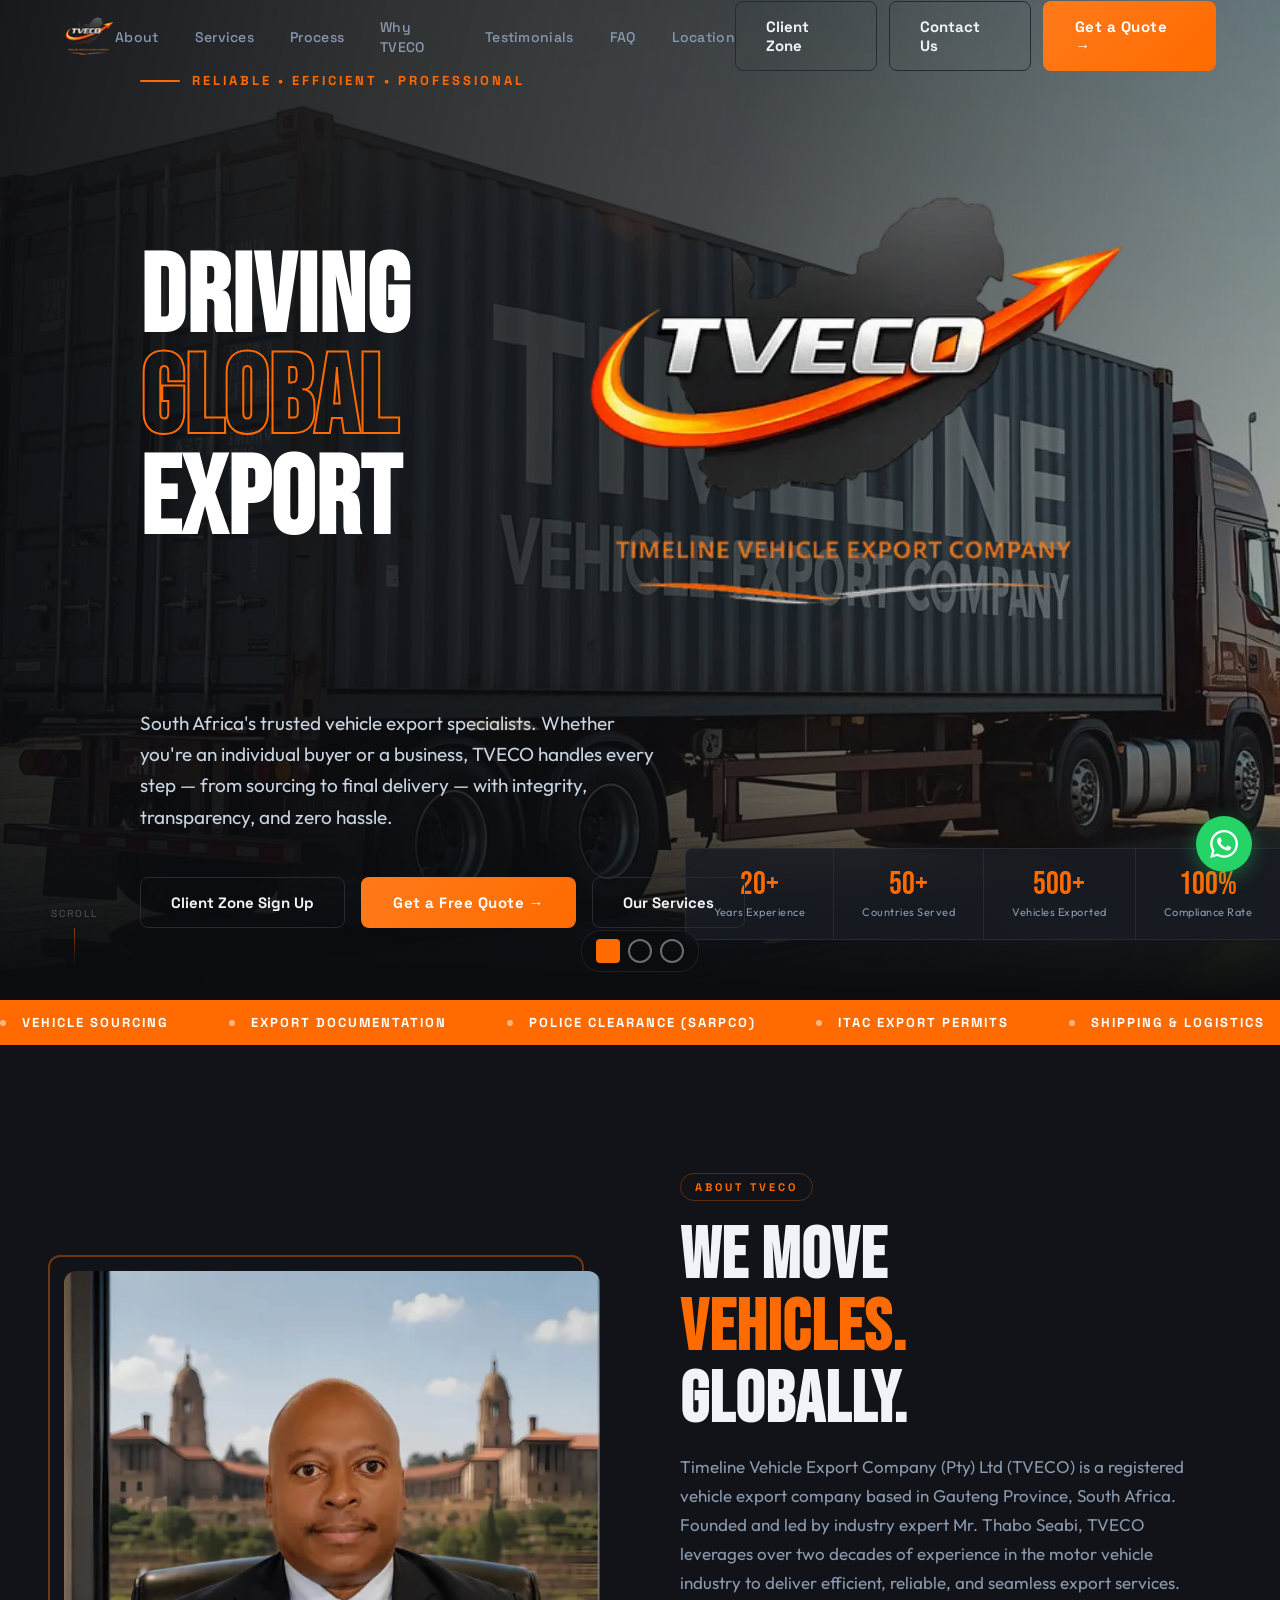
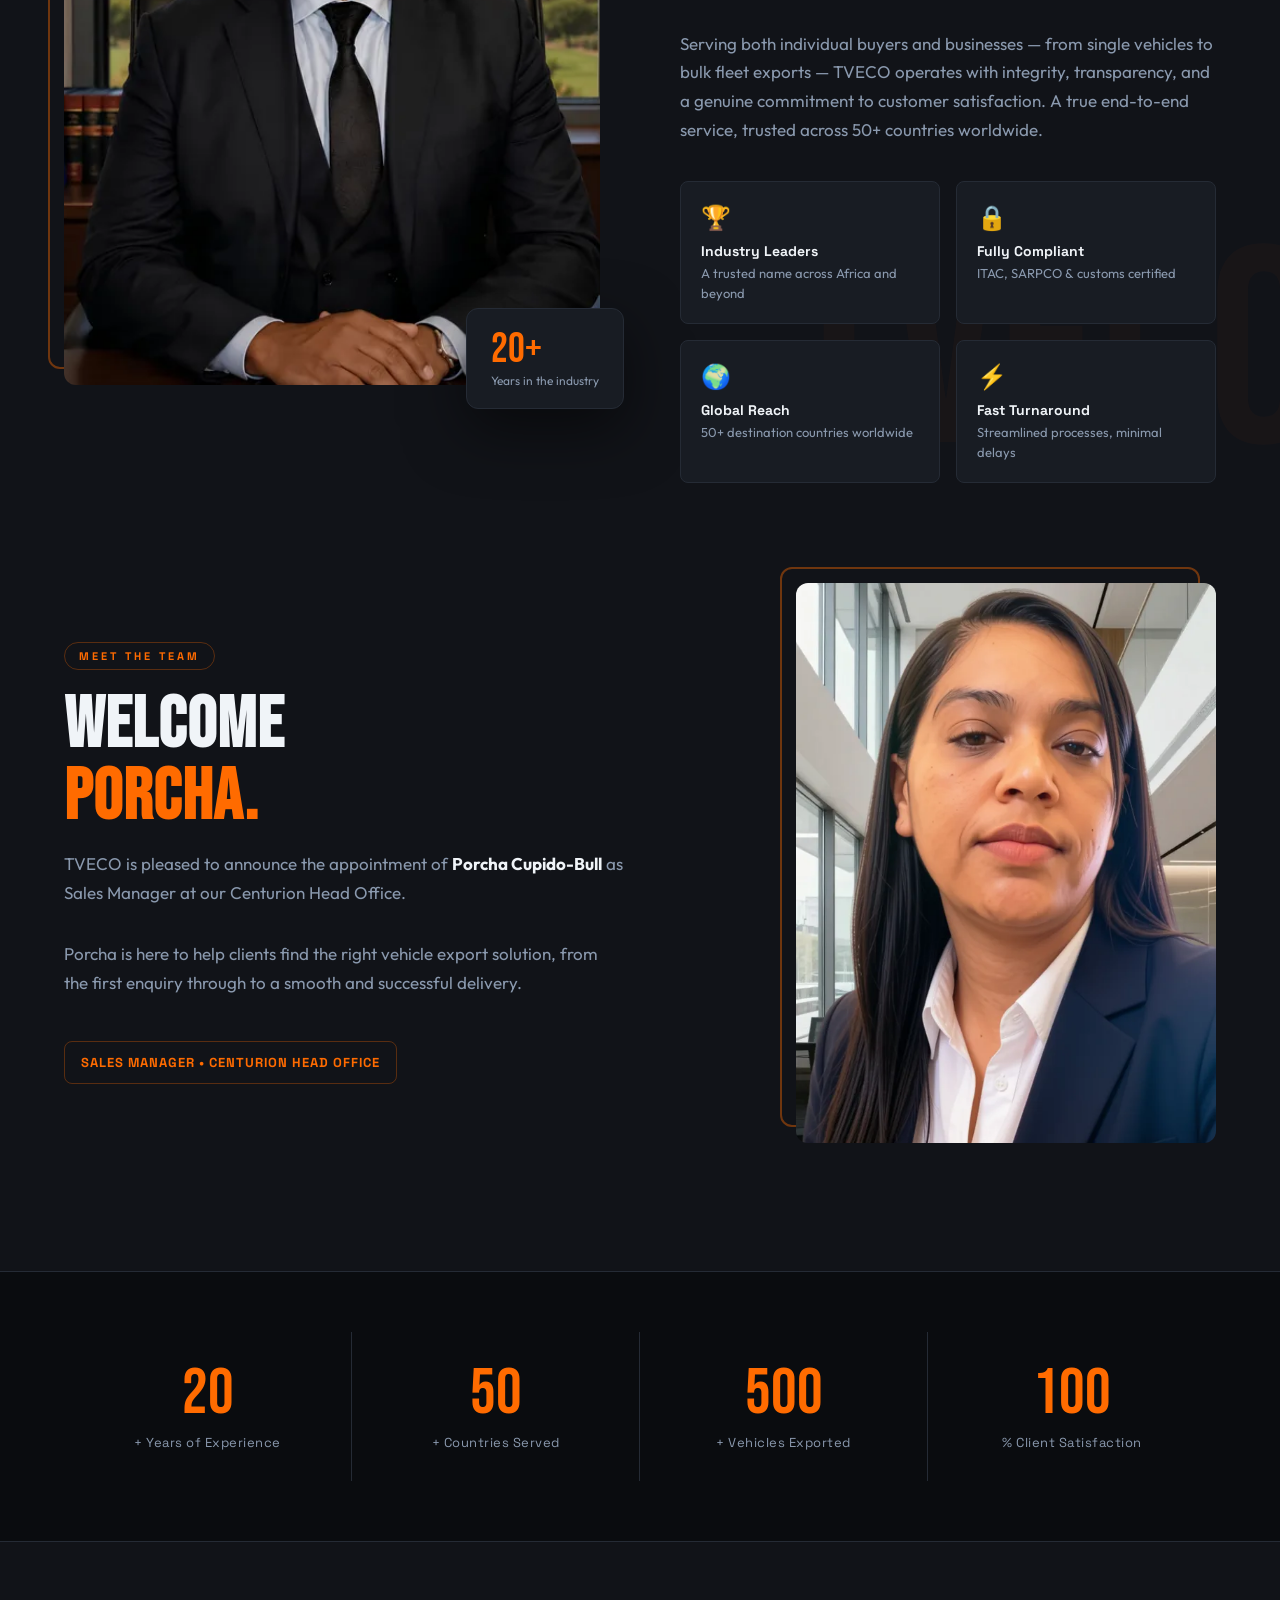
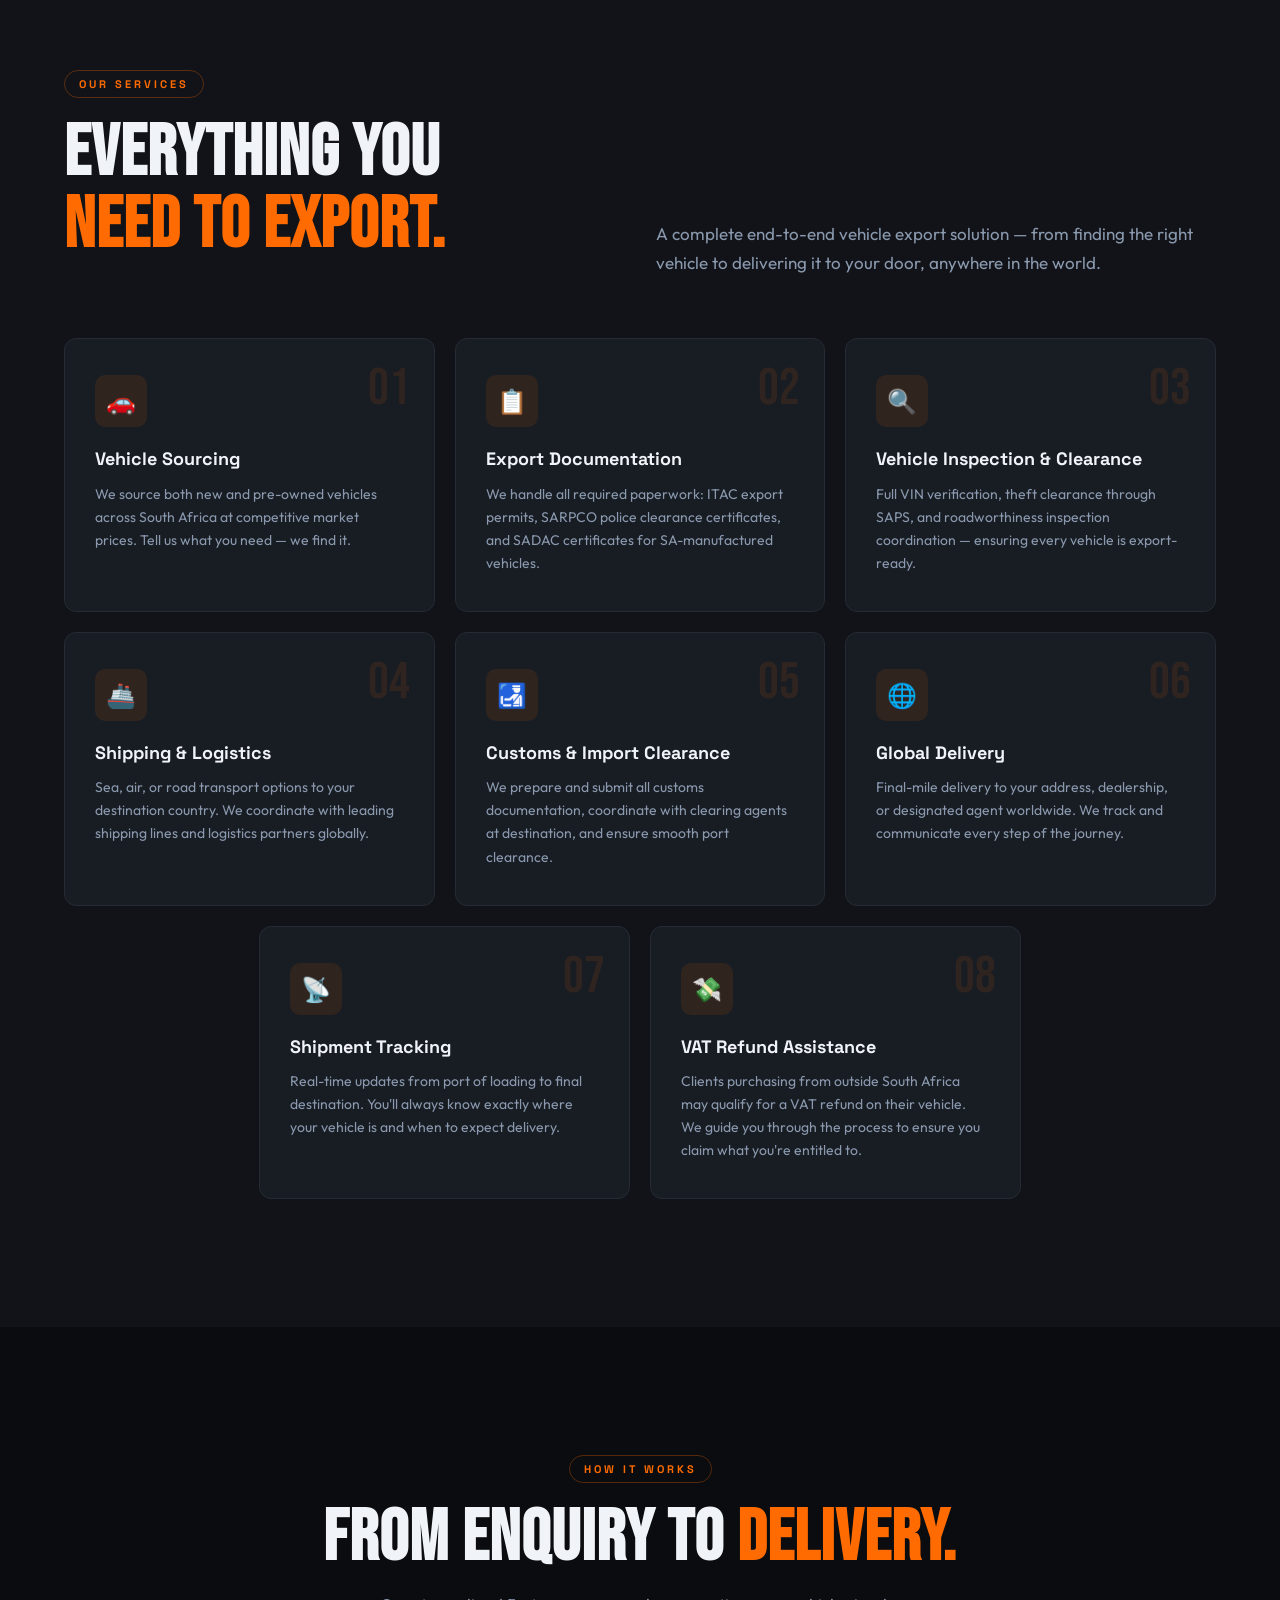
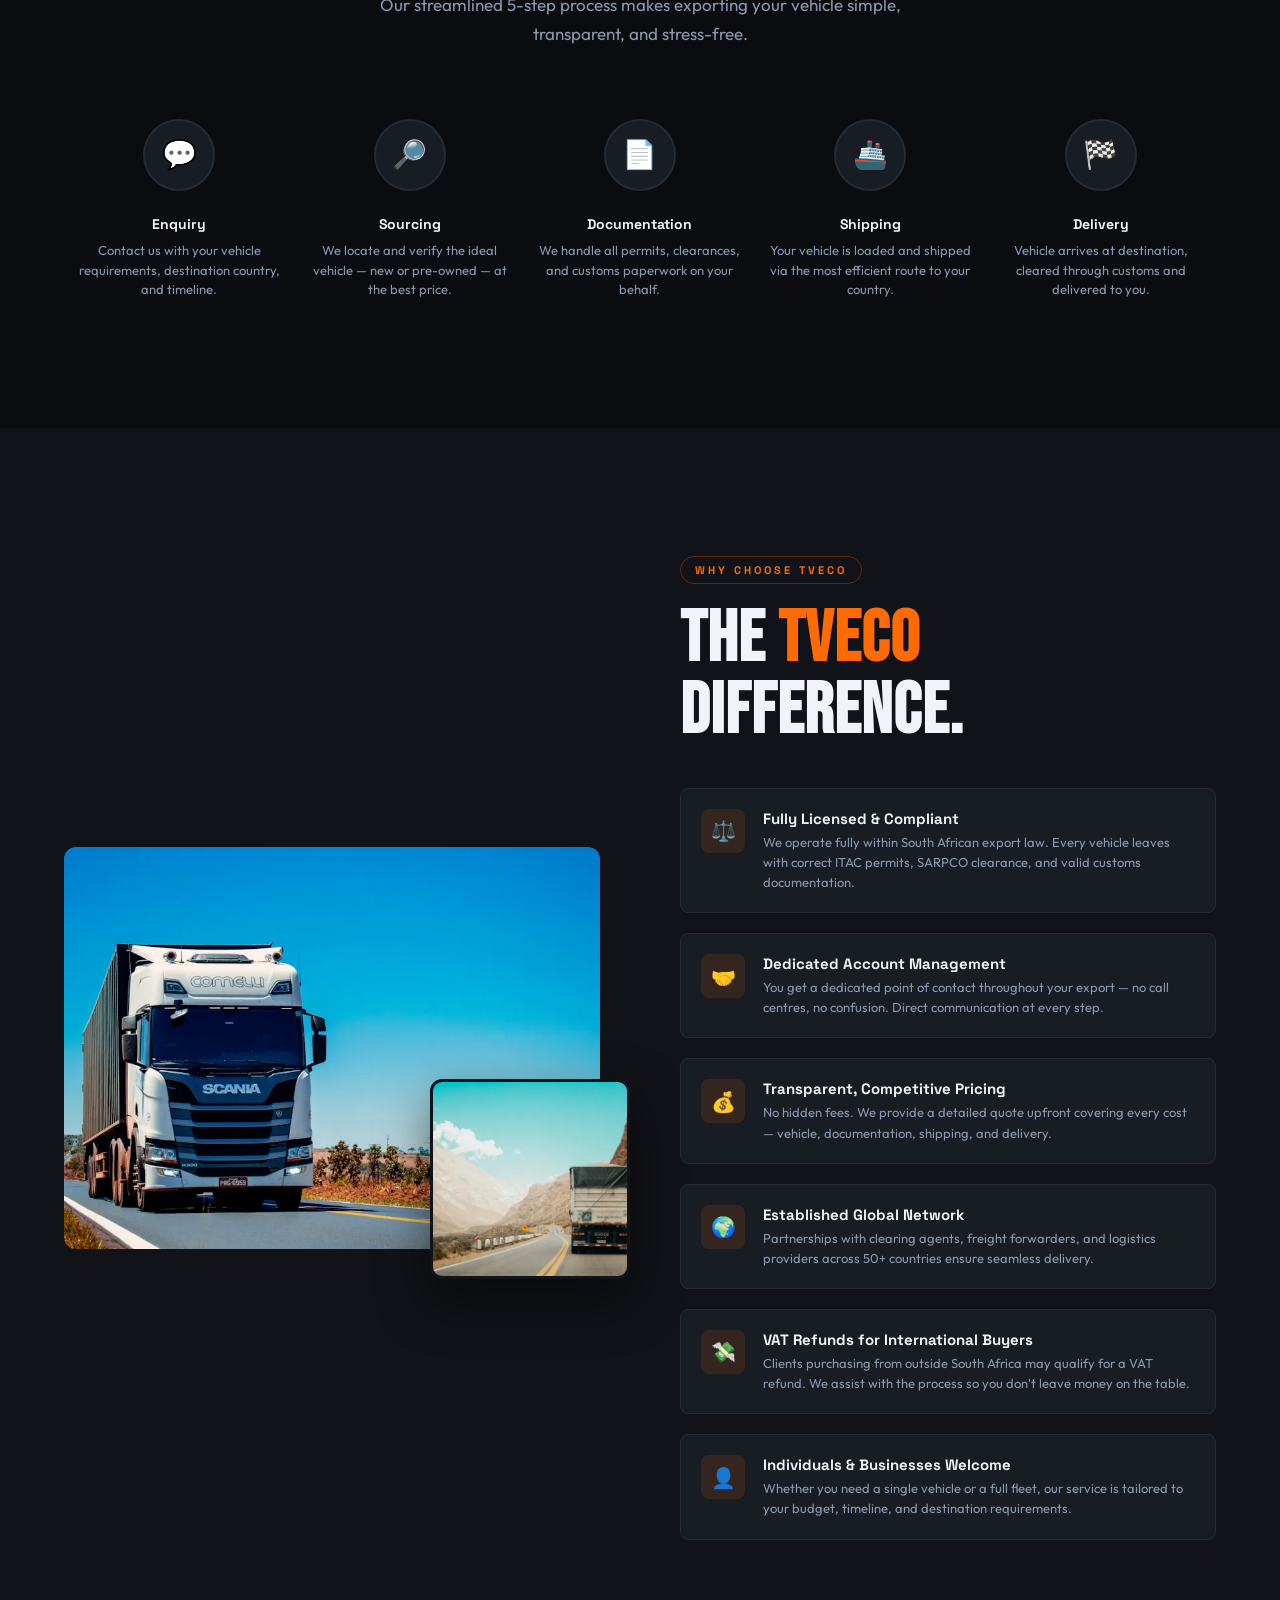
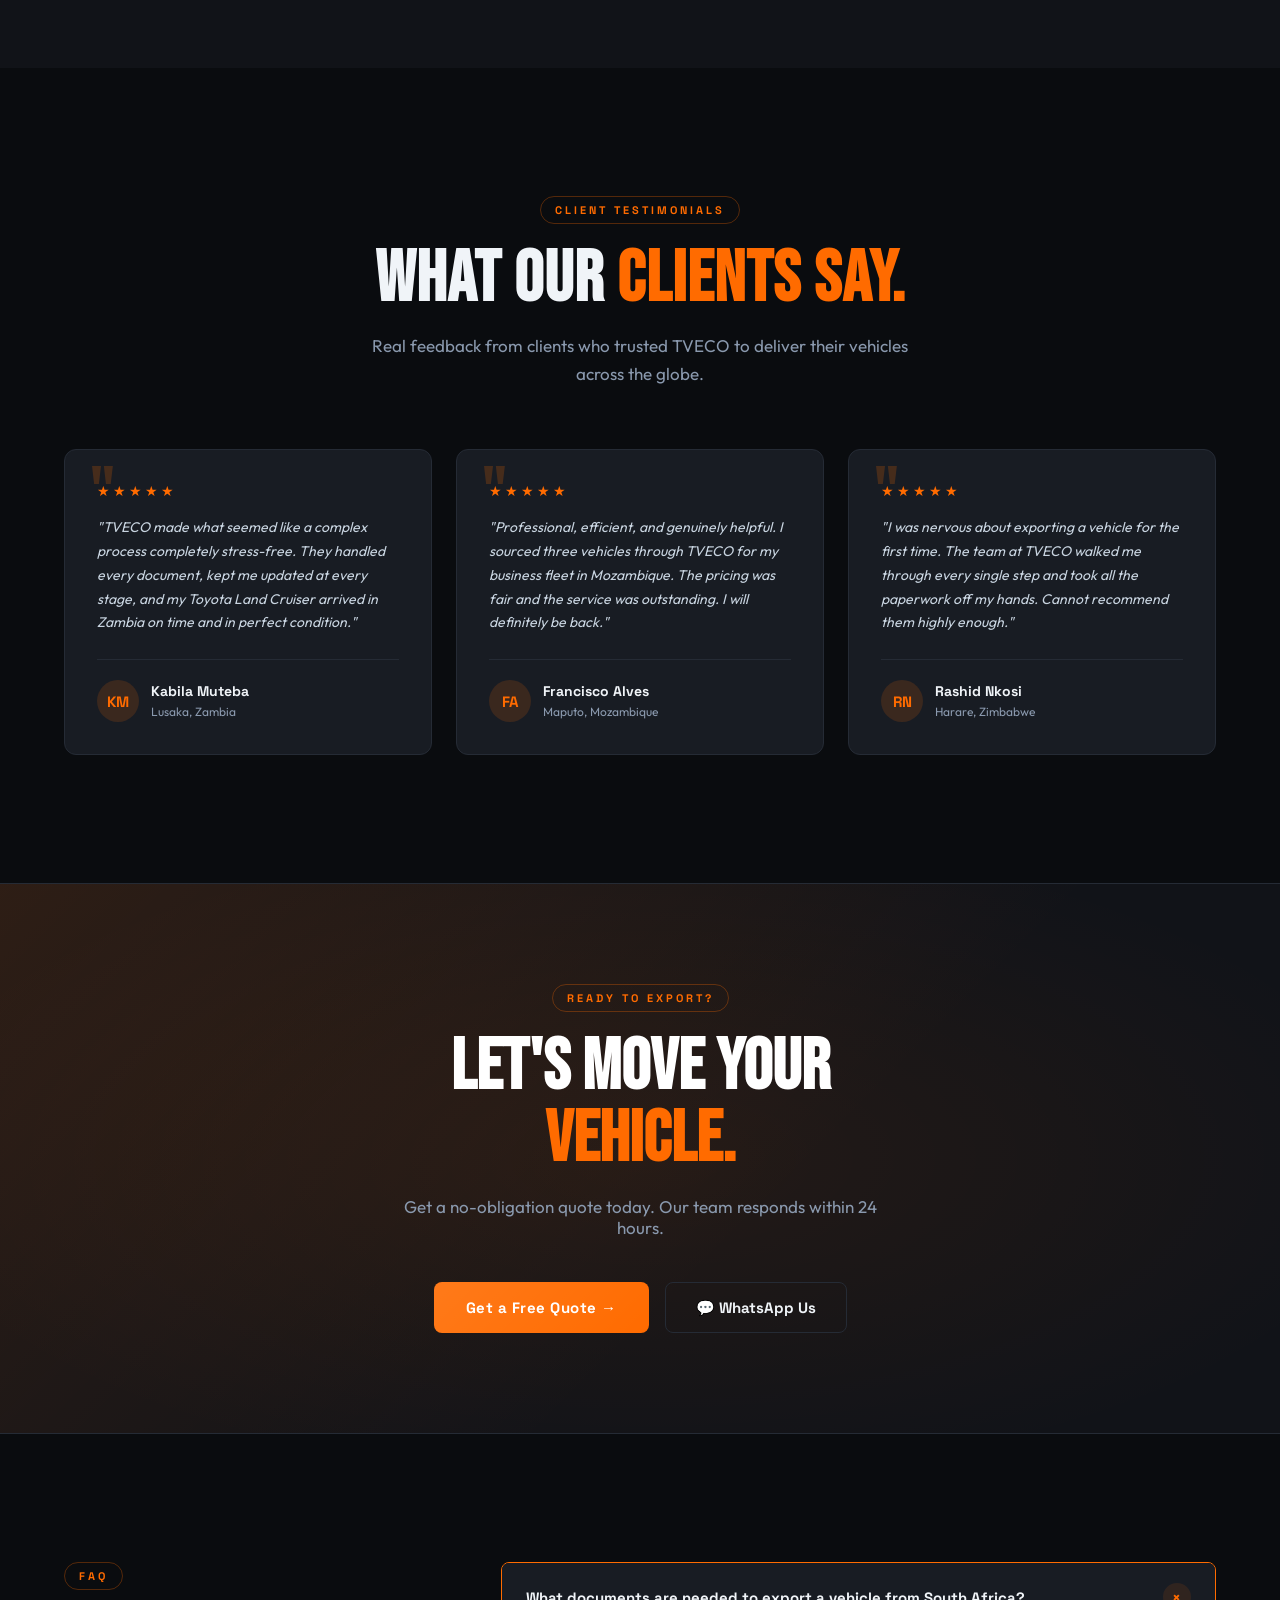
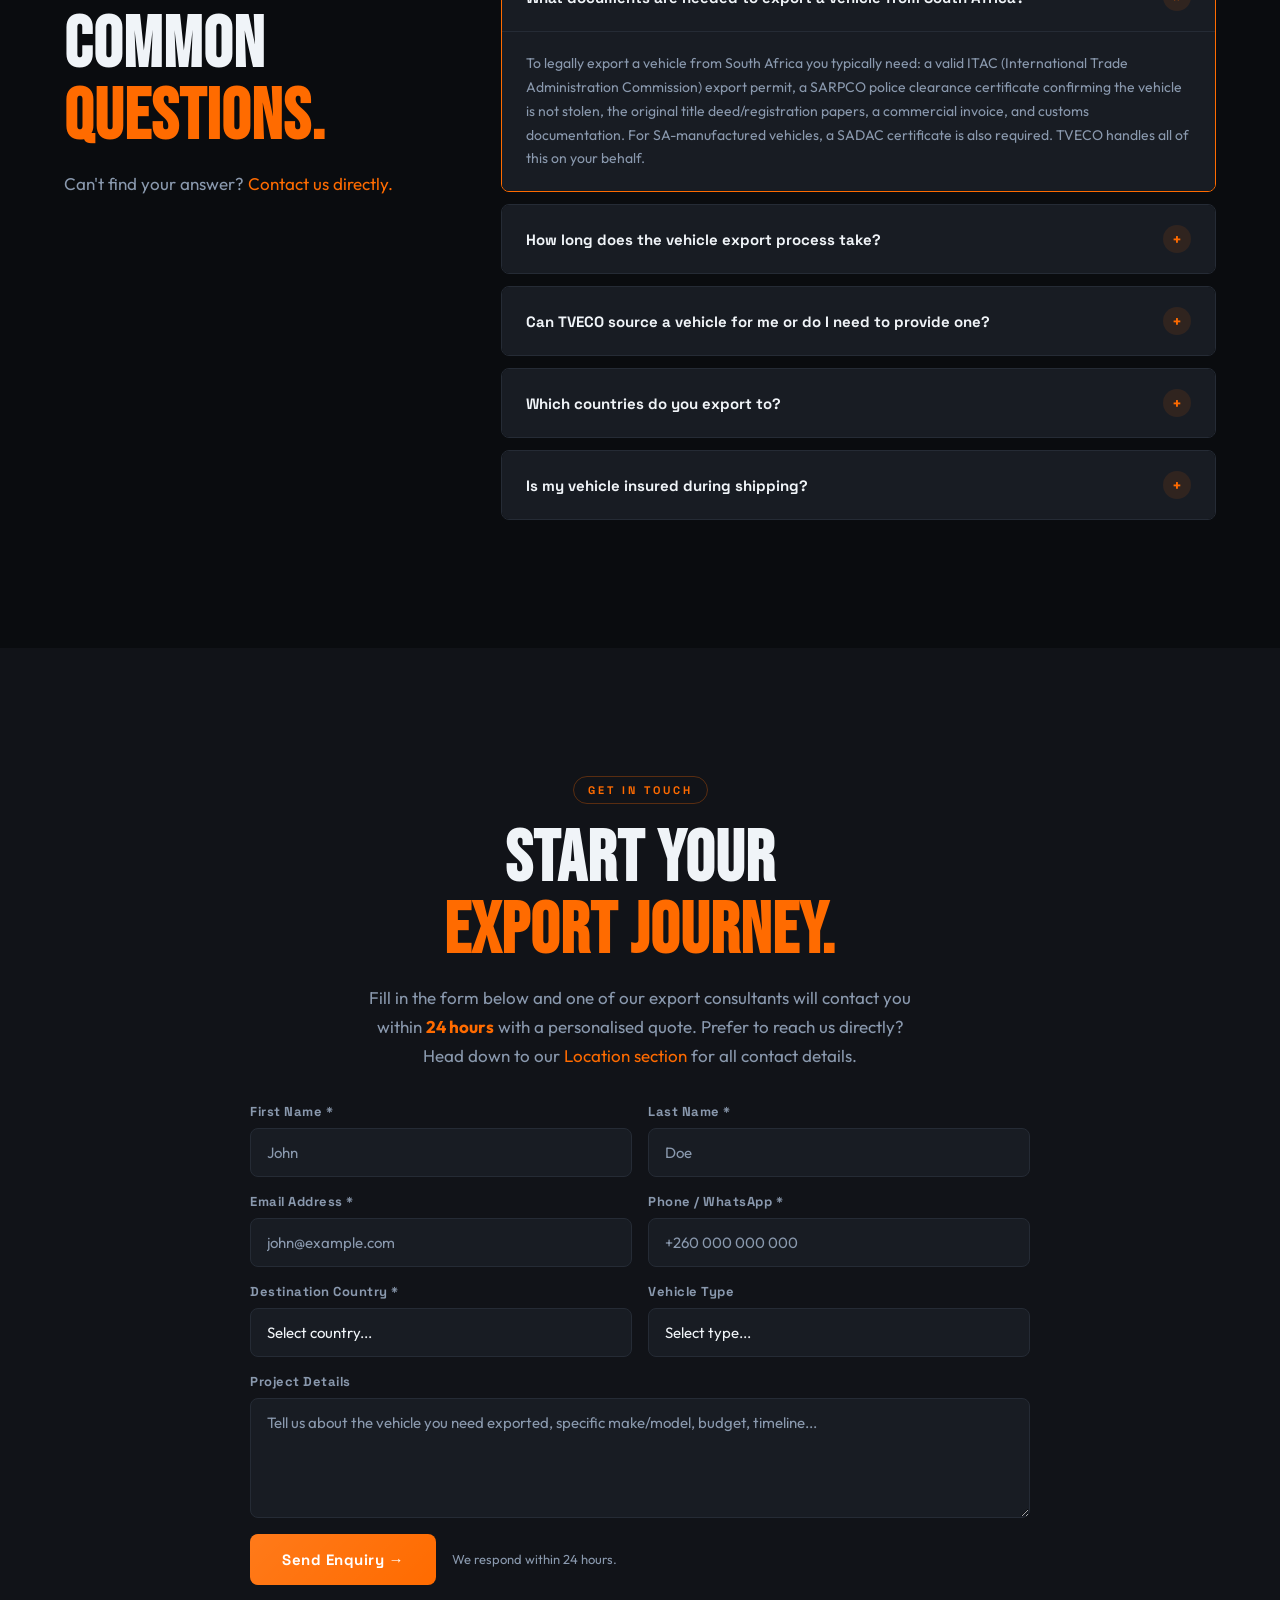
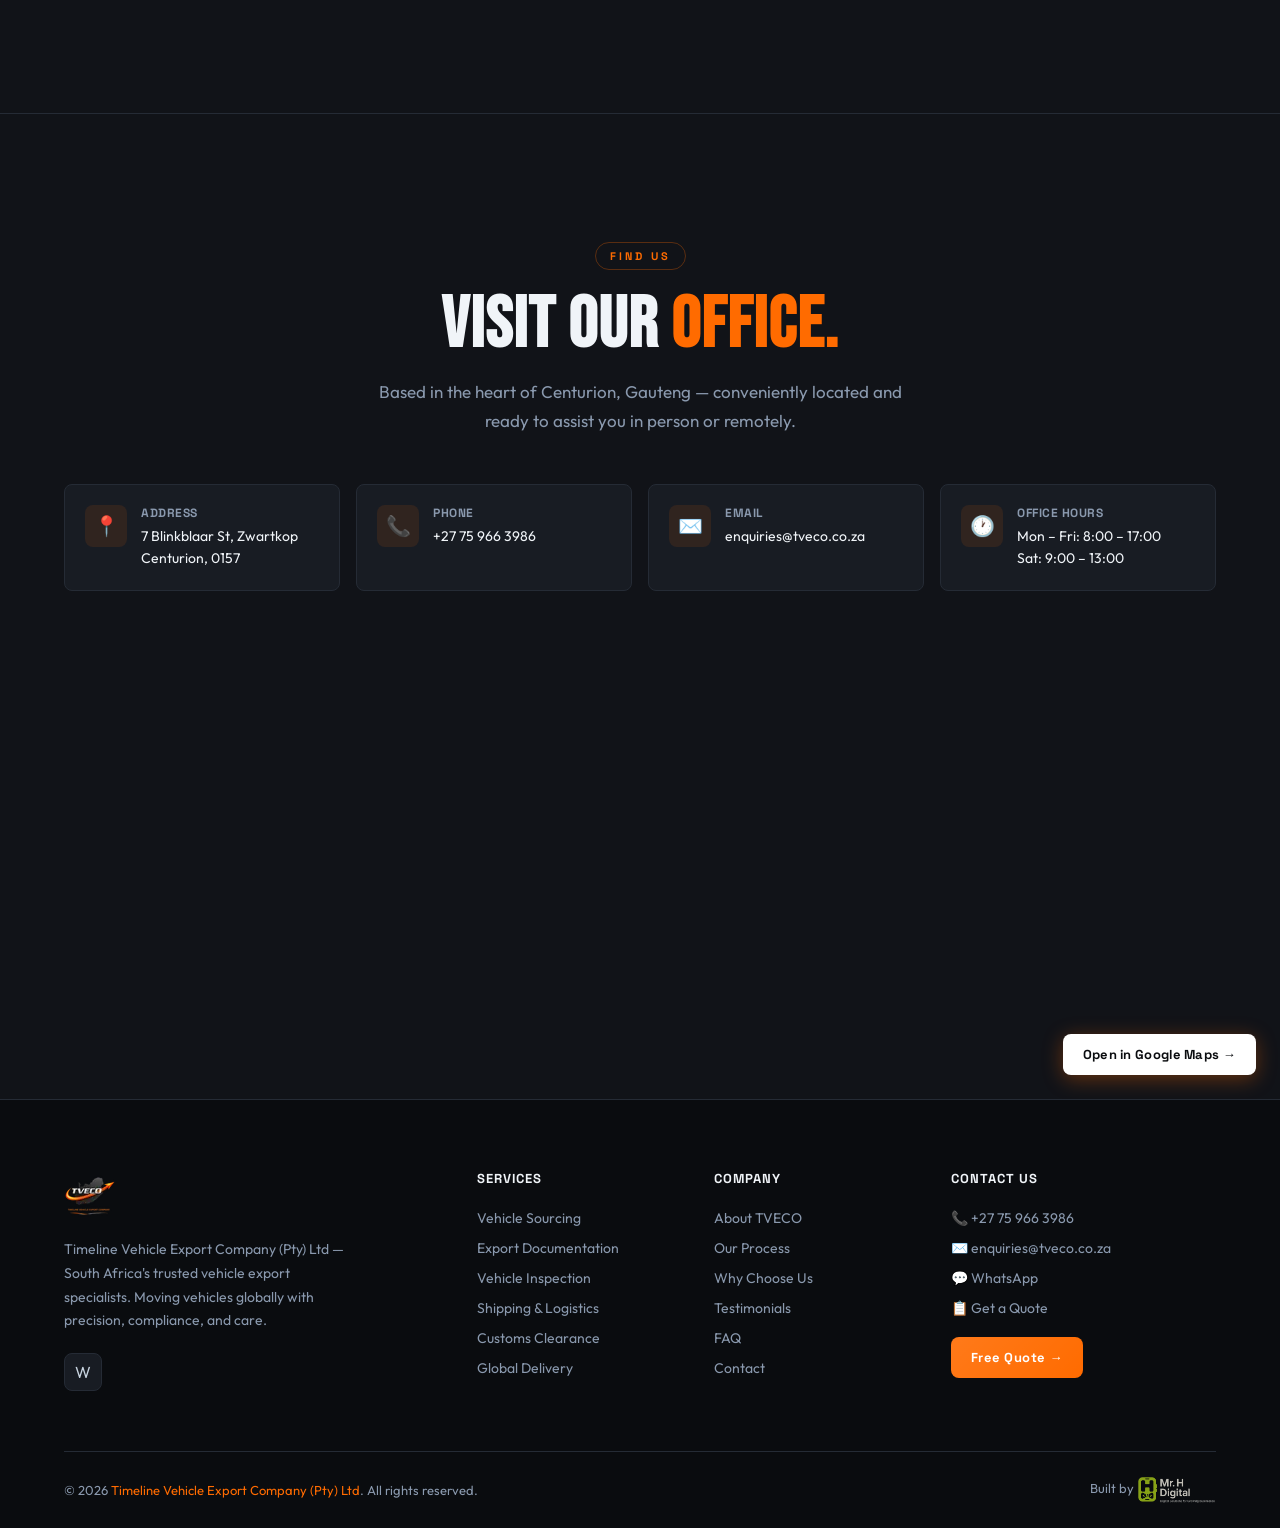
==== commit 783302e9: "Swap in improved Thabo Seabi photo Replace the Founder & Director portrait with an updated, higher-q" ====
--- a/index.html
+++ b/index.html
@@ -153,7 +153,7 @@
 <style>@font-face{font-family:'Bebas Neue';font-style:normal;font-weight:400;font-display:swap;src:url(assets/fonts/JTUSjIg69CK48gW7PXoo9Wdhyzbi.woff2) format('woff2');unicode-range:U+0100-02BA,U+02BD-02C5,U+02C7-02CC,U+02CE-02D7,U+02DD-02FF,U+0304,U+0308,U+0329,U+1D00-1DBF,U+1E00-1E9F,U+1EF2-1EFF,U+2020,U+20A0-20AB,U+20AD-20C0,U+2113,U+2C60-2C7F,U+A720-A7FF;}@font-face{font-family:'Bebas Neue';font-style:normal;font-weight:400;font-display:swap;src:url(assets/fonts/JTUSjIg69CK48gW7PXoo9Wlhyw.woff2) format('woff2');unicode-range:U+0000-00FF,U+0131,U+0152-0153,U+02BB-02BC,U+02C6,U+02DA,U+02DC,U+0304,U+0308,U+0329,U+2000-206F,U+20AC,U+2122,U+2191,U+2193,U+2212,U+2215,U+FEFF,U+FFFD;}@font-face{font-family:'Outfit';font-style:normal;font-weight:300;font-display:swap;src:url(assets/fonts/QGYvz_MVcBeNP4NJuktqQ4E.woff2) format('woff2');unicode-range:U+0100-02BA,U+02BD-02C5,U+02C7-02CC,U+02CE-02D7,U+02DD-02FF,U+0304,U+0308,U+0329,U+1D00-1DBF,U+1E00-1E9F,U+1EF2-1EFF,U+2020,U+20A0-20AB,U+20AD-20C0,U+2113,U+2C60-2C7F,U+A720-A7FF;}@font-face{font-family:'Outfit';font-style:normal;font-weight:300;font-display:swap;src:url(assets/fonts/QGYvz_MVcBeNP4NJtEtq.woff2) format('woff2');unicode-range:U+0000-00FF,U+0131,U+0152-0153,U+02BB-02BC,U+02C6,U+02DA,U+02DC,U+0304,U+0308,U+0329,U+2000-206F,U+20AC,U+2122,U+2191,U+2193,U+2212,U+2215,U+FEFF,U+FFFD;}@font-face{font-family:'Outfit';font-style:normal;font-weight:400;font-display:swap;src:url(assets/fonts/QGYvz_MVcBeNP4NJuktqQ4E.woff2) format('woff2');unicode-range:U+0100-02BA,U+02BD-02C5,U+02C7-02CC,U+02CE-02D7,U+02DD-02FF,U+0304,U+0308,U+0329,U+1D00-1DBF,U+1E00-1E9F,U+1EF2-1EFF,U+2020,U+20A0-20AB,U+20AD-20C0,U+2113,U+2C60-2C7F,U+A720-A7FF;}@font-face{font-family:'Outfit';font-style:normal;font-weight:400;font-display:swap;src:url(assets/fonts/QGYvz_MVcBeNP4NJtEtq.woff2) format('woff2');unicode-range:U+0000-00FF,U+0131,U+0152-0153,U+02BB-02BC,U+02C6,U+02DA,U+02DC,U+0304,U+0308,U+0329,U+2000-206F,U+20AC,U+2122,U+2191,U+2193,U+2212,U+2215,U+FEFF,U+FFFD;}@font-face{font-family:'Outfit';font-style:normal;font-weight:500;font-display:swap;src:url(assets/fonts/QGYvz_MVcBeNP4NJuktqQ4E.woff2) format('woff2');unicode-range:U+0100-02BA,U+02BD-02C5,U+02C7-02CC,U+02CE-02D7,U+02DD-02FF,U+0304,U+0308,U+0329,U+1D00-1DBF,U+1E00-1E9F,U+1EF2-1EFF,U+2020,U+20A0-20AB,U+20AD-20C0,U+2113,U+2C60-2C7F,U+A720-A7FF;}@font-face{font-family:'Outfit';font-style:normal;font-weight:500;font-display:swap;src:url(assets/fonts/QGYvz_MVcBeNP4NJtEtq.woff2) format('woff2');unicode-range:U+0000-00FF,U+0131,U+0152-0153,U+02BB-02BC,U+02C6,U+02DA,U+02DC,U+0304,U+0308,U+0329,U+2000-206F,U+20AC,U+2122,U+2191,U+2193,U+2212,U+2215,U+FEFF,U+FFFD;}@font-face{font-family:'Outfit';font-style:normal;font-weight:600;font-display:swap;src:url(assets/fonts/QGYvz_MVcBeNP4NJuktqQ4E.woff2) format('woff2');unicode-range:U+0100-02BA,U+02BD-02C5,U+02C7-02CC,U+02CE-02D7,U+02DD-02FF,U+0304,U+0308,U+0329,U+1D00-1DBF,U+1E00-1E9F,U+1EF2-1EFF,U+2020,U+20A0-20AB,U+20AD-20C0,U+2113,U+2C60-2C7F,U+A720-A7FF;}@font-face{font-family:'Outfit';font-style:normal;font-weight:600;font-display:swap;src:url(assets/fonts/QGYvz_MVcBeNP4NJtEtq.woff2) format('woff2');unicode-range:U+0000-00FF,U+0131,U+0152-0153,U+02BB-02BC,U+02C6,U+02DA,U+02DC,U+0304,U+0308,U+0329,U+2000-206F,U+20AC,U+2122,U+2191,U+2193,U+2212,U+2215,U+FEFF,U+FFFD;}@font-face{font-family:'Outfit';font-style:normal;font-weight:700;font-display:swap;src:url(assets/fonts/QGYvz_MVcBeNP4NJuktqQ4E.woff2) format('woff2');unicode-range:U+0100-02BA,U+02BD-02C5,U+02C7-02CC,U+02CE-02D7,U+02DD-02FF,U+0304,U+0308,U+0329,U+1D00-1DBF,U+1E00-1E9F,U+1EF2-1EFF,U+2020,U+20A0-20AB,U+20AD-20C0,U+2113,U+2C60-2C7F,U+A720-A7FF;}@font-face{font-family:'Outfit';font-style:normal;font-weight:700;font-display:swap;src:url(assets/fonts/QGYvz_MVcBeNP4NJtEtq.woff2) format('woff2');unicode-range:U+0000-00FF,U+0131,U+0152-0153,U+02BB-02BC,U+02C6,U+02DA,U+02DC,U+0304,U+0308,U+0329,U+2000-206F,U+20AC,U+2122,U+2191,U+2193,U+2212,U+2215,U+FEFF,U+FFFD;}@font-face{font-family:'Space Grotesk';font-style:normal;font-weight:400;font-display:swap;src:url(assets/fonts/V8mDoQDjQSkFtoMM3T6r8E7mPb54C-s0.woff2) format('woff2');unicode-range:U+0102-0103,U+0110-0111,U+0128-0129,U+0168-0169,U+01A0-01A1,U+01AF-01B0,U+0300-0301,U+0303-0304,U+0308-0309,U+0323,U+0329,U+1EA0-1EF9,U+20AB;}@font-face{font-family:'Space Grotesk';font-style:normal;font-weight:400;font-display:swap;src:url(assets/fonts/V8mDoQDjQSkFtoMM3T6r8E7mPb94C-s0.woff2) format('woff2');unicode-range:U+0100-02BA,U+02BD-02C5,U+02C7-02CC,U+02CE-02D7,U+02DD-02FF,U+0304,U+0308,U+0329,U+1D00-1DBF,U+1E00-1E9F,U+1EF2-1EFF,U+2020,U+20A0-20AB,U+20AD-20C0,U+2113,U+2C60-2C7F,U+A720-A7FF;}@font-face{font-family:'Space Grotesk';font-style:normal;font-weight:400;font-display:swap;src:url(assets/fonts/V8mDoQDjQSkFtoMM3T6r8E7mPbF4Cw.woff2) format('woff2');unicode-range:U+0000-00FF,U+0131,U+0152-0153,U+02BB-02BC,U+02C6,U+02DA,U+02DC,U+0304,U+0308,U+0329,U+2000-206F,U+20AC,U+2122,U+2191,U+2193,U+2212,U+2215,U+FEFF,U+FFFD;}@font-face{font-family:'Space Grotesk';font-style:normal;font-weight:500;font-display:swap;src:url(assets/fonts/V8mDoQDjQSkFtoMM3T6r8E7mPb54C-s0.woff2) format('woff2');unicode-range:U+0102-0103,U+0110-0111,U+0128-0129,U+0168-0169,U+01A0-01A1,U+01AF-01B0,U+0300-0301,U+0303-0304,U+0308-0309,U+0323,U+0329,U+1EA0-1EF9,U+20AB;}@font-face{font-family:'Space Grotesk';font-style:normal;font-weight:500;font-display:swap;src:url(assets/fonts/V8mDoQDjQSkFtoMM3T6r8E7mPb94C-s0.woff2) format('woff2');unicode-range:U+0100-02BA,U+02BD-02C5,U+02C7-02CC,U+02CE-02D7,U+02DD-02FF,U+0304,U+0308,U+0329,U+1D00-1DBF,U+1E00-1E9F,U+1EF2-1EFF,U+2020,U+20A0-20AB,U+20AD-20C0,U+2113,U+2C60-2C7F,U+A720-A7FF;}@font-face{font-family:'Space Grotesk';font-style:normal;font-weight:500;font-display:swap;src:url(assets/fonts/V8mDoQDjQSkFtoMM3T6r8E7mPbF4Cw.woff2) format('woff2');unicode-range:U+0000-00FF,U+0131,U+0152-0153,U+02BB-02BC,U+02C6,U+02DA,U+02DC,U+0304,U+0308,U+0329,U+2000-206F,U+20AC,U+2122,U+2191,U+2193,U+2212,U+2215,U+FEFF,U+FFFD;}@font-face{font-family:'Space Grotesk';font-style:normal;font-weight:700;font-display:swap;src:url(assets/fonts/V8mDoQDjQSkFtoMM3T6r8E7mPb54C-s0.woff2) format('woff2');unicode-range:U+0102-0103,U+0110-0111,U+0128-0129,U+0168-0169,U+01A0-01A1,U+01AF-01B0,U+0300-0301,U+0303-0304,U+0308-0309,U+0323,U+0329,U+1EA0-1EF9,U+20AB;}@font-face{font-family:'Space Grotesk';font-style:normal;font-weight:700;font-display:swap;src:url(assets/fonts/V8mDoQDjQSkFtoMM3T6r8E7mPb94C-s0.woff2) format('woff2');unicode-range:U+0100-02BA,U+02BD-02C5,U+02C7-02CC,U+02CE-02D7,U+02DD-02FF,U+0304,U+0308,U+0329,U+1D00-1DBF,U+1E00-1E9F,U+1EF2-1EFF,U+2020,U+20A0-20AB,U+20AD-20C0,U+2113,U+2C60-2C7F,U+A720-A7FF;}@font-face{font-family:'Space Grotesk';font-style:normal;font-weight:700;font-display:swap;src:url(assets/fonts/V8mDoQDjQSkFtoMM3T6r8E7mPbF4Cw.woff2) format('woff2');unicode-range:U+0000-00FF,U+0131,U+0152-0153,U+02BB-02BC,U+02C6,U+02DA,U+02DC,U+0304,U+0308,U+0329,U+2000-206F,U+20AC,U+2122,U+2191,U+2193,U+2212,U+2215,U+FEFF,U+FFFD;}</style>
 <link rel="preload" as="image" href="assets/logo/tvec-logo-52.webp" fetchpriority="high">
 <link rel="preload" as="image" href="assets/images/hero-slide-1.webp" type="image/webp">
-<style>:root{--orange:#FF6B00;--orange-lt:#FF8C35;--orange-dk:#CC5500;--night:#0A0C0F;--dark:#111318;--card:#181C23;--border:#252B35;--muted:#8A99AE;--text:#C8D4E0;--white:#F0F4F8;--pure:#FFFFFF;--ff-display:'Bebas Neue',sans-serif;--ff-head:'Space Grotesk',sans-serif;--ff-body:'Outfit',sans-serif;--nav-h:72px;--section-pad:clamp(80px,10vw,140px);--radius:8px;--glow:0 0 40px rgba(255,107,0,0.15)}.skip-link{position:absolute;top:-100%;left:16px;background:var(--orange);color:var(--pure);padding:8px 16px;border-radius:var(--radius);font-weight:600;z-index:9999;text-decoration:none}.skip-link:focus{top:16px}.hero-eyebrow,.hero-title,.hero-logo,.hero-desc,.hero-actions,.hero-stats,.scroll-indicator{opacity:0;transform:translateY(18px)}body.loaded .hero-eyebrow{animation:fadeUp 0.55s 0.05s cubic-bezier(0.2,0.9,0.2,1) forwards}body.loaded .hero-title{animation:fadeUp 0.55s 0.12s cubic-bezier(0.2,0.9,0.2,1) forwards}body.loaded .hero-logo{animation:fadeUp 0.55s 0.18s cubic-bezier(0.2,0.9,0.2,1) forwards}body.loaded .hero-desc{animation:fadeUp 0.55s 0.24s cubic-bezier(0.2,0.9,0.2,1) forwards}body.loaded .hero-actions{animation:fadeUp 0.55s 0.32s cubic-bezier(0.2,0.9,0.2,1) forwards}body.loaded .hero-stats{animation:fadeUp 0.55s 0.40s cubic-bezier(0.2,0.9,0.2,1) forwards}body.loaded .scroll-indicator{animation:fadeIn 0.6s 0.48s ease forwards}#pageTransition{position:fixed;inset:0;background:radial-gradient(circle at 50% 45%,rgba(255,107,0,0.09),transparent 55%),rgba(10,12,15,0.65);opacity:0;pointer-events:none;z-index:9998;transition:opacity 150ms ease}#pageTransition.show{opacity:1}.logo-img{height:52px;width:auto;display:block;transition:filter 0.2s ease,transform 0.2s ease}.nav-logo:hover .logo-img{filter:drop-shadow(0 0 12px rgba(255,107,0,0.4));transform:scale(1.04)}@media (max-width:768px){.logo-img{height:44px}}*,*::before,*::after{box-sizing:border-box;margin:0;padding:0}html{scroll-behavior:smooth;font-size:16px}body{font-family:var(--ff-body);background:var(--night);color:var(--text);overflow-x:hidden;-webkit-font-smoothing:antialiased}img{max-width:100%;display:block}a{text-decoration:none;color:inherit}ul{list-style:none}.container{width:90%;max-width:1200px;margin:0 auto}.accent{color:var(--orange)}.tag{display:inline-block;font-family:var(--ff-head);font-size:11px;font-weight:700;letter-spacing:3px;text-transform:uppercase;color:var(--orange);padding:6px 14px;border:1px solid rgba(255,107,0,0.3);border-radius:40px;margin-bottom:20px}.btn-primary{display:inline-flex;align-items:center;gap:10px;background:var(--orange);color:var(--pure);font-family:var(--ff-head);font-weight:700;font-size:15px;letter-spacing:0.5px;padding:16px 32px;border-radius:var(--radius);border:none;cursor:pointer;transition:background 0.2s,transform 0.2s,box-shadow 0.2s;position:relative;overflow:hidden}.btn-primary::after{content:'';position:absolute;inset:0;background:linear-gradient(135deg,rgba(255,255,255,0.1),transparent);pointer-events:none}.btn-primary:hover{background:var(--orange-lt);transform:translateY(-2px);box-shadow:0 8px 30px rgba(255,107,0,0.4)}.btn-outline{display:inline-flex;align-items:center;gap:10px;background:transparent;color:var(--white);font-family:var(--ff-head);font-weight:600;font-size:15px;padding:15px 30px;border:1px solid var(--border);border-radius:var(--radius);cursor:pointer;transition:border-color 0.2s,color 0.2s,transform 0.2s}.btn-outline:hover{border-color:var(--orange);color:var(--orange);transform:translateY(-2px)}.section-title{font-family:var(--ff-display);font-size:clamp(42px,6vw,72px);line-height:1;color:var(--white);letter-spacing:1px;margin-bottom:16px}.section-sub{font-size:17px;color:var(--muted);line-height:1.7;max-width:560px}.reveal{opacity:0;transform:translateY(40px);transition:opacity 0.7s ease,transform 0.7s ease}.reveal.visible{opacity:1;transform:translateY(0)}.reveal-left{opacity:0;transform:translateX(-40px);transition:opacity 0.7s ease,transform 0.7s ease}.reveal-left.visible{opacity:1;transform:translateX(0)}.reveal-right{opacity:0;transform:translateX(40px);transition:opacity 0.7s ease,transform 0.7s ease}.reveal-right.visible{opacity:1;transform:translateX(0)}.delay-1{transition-delay:0.1s}.delay-2{transition-delay:0.2s}.delay-3{transition-delay:0.3s}.delay-4{transition-delay:0.4s}.delay-5{transition-delay:0.5s}#nav{position:fixed;top:0;left:0;right:0;height:var(--nav-h);z-index:10000;transition:background 0.3s,backdrop-filter 0.3s,box-shadow 0.3s}#nav.scrolled{background:rgba(10,12,15,0.92);backdrop-filter:blur(16px);box-shadow:0 1px 0 var(--border)}.nav-inner{display:flex;align-items:center;justify-content:space-between;height:100%}.nav-logo{display:flex;align-items:center;gap:12px}.nav-links{display:flex;align-items:center;gap:36px}.nav-links a{font-family:var(--ff-head);font-size:14px;font-weight:500;color:var(--muted);transition:color 0.2s;letter-spacing:0.3px}.nav-links a:hover{color:var(--white)}.nav-links a.active{color:var(--orange)}.nav-cta{display:flex;align-items:center;gap:12px}#hamburger{display:none;flex-direction:column;gap:5px;cursor:pointer;padding:8px;background:none;border:none}#hamburger span{display:block;width:24px;height:2px;background:var(--white);transition:transform 0.3s,opacity 0.3s;border-radius:2px}#hamburger.open span:nth-child(1){transform:translateY(7px) rotate(45deg)}#hamburger.open span:nth-child(2){opacity:0}#hamburger.open span:nth-child(3){transform:translateY(-7px) rotate(-45deg)}#drawer{display:none;position:fixed;top:var(--nav-h);left:0;right:0;bottom:0;background:var(--dark);z-index:999;padding:40px 24px;flex-direction:column;gap:8px;border-top:1px solid var(--border)}#drawer.open{display:flex}#drawer a{font-family:var(--ff-head);font-size:22px;font-weight:600;color:var(--white);padding:16px 0;border-bottom:1px solid var(--border);transition:color 0.2s,padding-left 0.2s}#drawer a:hover{color:var(--orange);padding-left:8px}#drawer .drawer-cta{margin-top:32px}#hero{min-height:100svh;position:relative;display:flex;align-items:center;overflow:hidden}.hero-carousel{position:absolute;inset:0;overflow:hidden}.hero-slide{position:absolute;inset:0;opacity:0;transition:opacity 1.2s ease;will-change:opacity}.hero-slide.active{opacity:1}.hero-slide.leaving{opacity:0}.hero-slide--img .hero-slide-inner{position:absolute;inset:-6%;background-size:cover;background-position:center;animation:heroPan 12s ease-in-out infinite alternate}@keyframes heroPan{from{transform:scale(1.06) translateX(0)}to{transform:scale(1.12) translateX(-3%)}}.hero-video{position:absolute;inset:-6%;width:112%;height:112%;object-fit:cover;animation:heroPan 14s ease-in-out infinite alternate}.hero-slide--video.active .hero-video{animation-play-state:running}.hero-slide--video:not(.active) .hero-video{animation-play-state:paused}.hero-dots{position:absolute;bottom:28px;left:50%;transform:translateX(-50%);display:flex;gap:8px;z-index:3;background:rgba(10,12,15,0.45);backdrop-filter:blur(8px);border:1px solid rgba(255,255,255,0.08);border-radius:20px;padding:8px 14px}.hero-dot{width:8px;height:8px;min-width:24px;min-height:24px;border-radius:50%;border:2px solid rgba(255,255,255,0.4);background:transparent;cursor:pointer;padding:0;transition:background 0.3s,border-color 0.3s,transform 0.3s,width 0.3s}.hero-dot.active{background:var(--orange);border-color:var(--orange);width:24px;border-radius:4px}@media (prefers-reduced-motion:reduce){.hero-slide--img .hero-slide-inner{animation:none}}.hero-overlay{position:absolute;inset:0;background:linear-gradient( 105deg,rgba(10,12,15,0.95) 0%,rgba(10,12,15,0.75) 50%,rgba(10,12,15,0.3) 100% )}.hero-overlay-bottom{position:absolute;bottom:0;left:0;right:0;height:200px;background:linear-gradient(to top,var(--night),transparent)}.hero-accent-line{position:absolute;left:0;top:0;bottom:0;width:4px;background:var(--orange);transform-origin:top;transform:scaleY(0);animation:lineReveal 1s 0.5s ease forwards}@keyframes lineReveal{from{transform:scaleY(0);opacity:1}to{transform:scaleY(1);opacity:1}}.hero-content{position:relative;z-index:2;padding-top:var(--nav-h);padding-bottom:72px;max-width:1000px}.hero-eyebrow{display:flex;align-items:center;gap:12px;margin-bottom:28px;opacity:0;animation:fadeUp 0.8s 0.4s ease forwards}.hero-eyebrow-line{width:40px;height:2px;background:var(--orange);border-radius:2px}.hero-eyebrow span{font-family:var(--ff-head);font-size:13px;font-weight:600;letter-spacing:3px;text-transform:uppercase;color:var(--orange)}.hero-title-row{display:flex;align-items:center;justify-content:space-between;gap:0;margin-bottom:24px}.hero-title{font-family:var(--ff-display);font-size:clamp(58px,9vw,110px);line-height:0.92;color:var(--pure);letter-spacing:1px;margin-bottom:0;opacity:0;animation:fadeUp 0.8s 0.6s ease forwards;flex-shrink:0}.hero-logo{height:clamp(240px,calc(clamp(58px,9vw,110px) * 0.92 * 5.6),570px);width:auto;display:block;flex-shrink:0;opacity:0;animation:fadeUp 0.8s 0.7s ease forwards}.hero-title .outline-text{-webkit-text-stroke:2px var(--orange);color:transparent}.hero-desc{font-size:clamp(16px,2vw,19px);color:var(--text);line-height:1.65;margin-bottom:44px;max-width:520px;opacity:0;animation:fadeUp 0.8s 0.8s ease forwards}.hero-actions{display:flex;gap:16px;flex-wrap:wrap;opacity:0;animation:fadeUp 0.8s 1s ease forwards}.hero-stats{position:absolute;bottom:60px;right:0;display:flex;gap:0;background:rgba(24,28,35,0.85);backdrop-filter:blur(12px);border:1px solid var(--border);border-right:none;border-radius:8px 0 0 8px;overflow:hidden;opacity:0;animation:fadeUp 0.8s 1.2s ease forwards}.hero-stat{padding:20px 28px;text-align:center;border-right:1px solid var(--border);min-width:100px}.hero-stat:last-child{border-right:none}.hero-stat-num{font-family:var(--ff-display);font-size:32px;color:var(--orange);line-height:1;display:block}.hero-stat-label{font-size:11px;color:var(--muted);letter-spacing:0.5px;margin-top:4px;display:block}@keyframes fadeUp{from{opacity:0;transform:translateY(30px)}to{opacity:1;transform:translateY(0)}}.scroll-indicator{position:absolute;bottom:32px;left:max(40px,4%);transform:none;display:flex;flex-direction:column;align-items:center;gap:8px;opacity:0;animation:fadeIn 1s 1.6s ease forwards;z-index:2}@keyframes fadeIn{from{opacity:0}to{opacity:0.5}}.scroll-indicator span{font-size:10px;letter-spacing:2px;text-transform:uppercase;color:var(--muted);font-family:var(--ff-head)}.scroll-dot{width:1px;height:40px;background:linear-gradient(to bottom,var(--orange),transparent);animation:scrollPulse 2s ease-in-out infinite}@keyframes scrollPulse{0%,100%{transform:scaleY(1);opacity:0.6}50%{transform:scaleY(0.6);opacity:1}}.ticker-wrap{background:var(--orange);padding:14px 0;overflow:hidden;position:relative}.ticker-inner{display:flex;gap:60px;width:max-content;animation:ticker 30s linear infinite}@keyframes ticker{from{transform:translateX(0)}to{transform:translateX(-50%)}}.ticker-item{display:flex;align-items:center;gap:16px;font-family:var(--ff-head);font-size:13px;font-weight:700;letter-spacing:2px;text-transform:uppercase;color:var(--pure);white-space:nowrap}.ticker-dot{width:6px;height:6px;background:rgba(255,255,255,0.5);border-radius:50%;flex-shrink:0}#about{padding:var(--section-pad) 0;background:var(--dark);position:relative;overflow:hidden}#about::before{content:'TVECO';position:absolute;right:-40px;top:50%;transform:translateY(-50%);font-family:var(--ff-display);font-size:280px;color:rgba(255,107,0,0.03);pointer-events:none;line-height:1;white-space:nowrap}.about-grid{display:grid;grid-template-columns:1fr 1fr;gap:80px;align-items:center}.about-img-wrap{position:relative;border-radius:12px;overflow:visible}.about-img-inner{position:relative;border-radius:12px;overflow:hidden;aspect-ratio:3/4;background:transparent}.about-img-inner img{width:100%;height:100%;object-fit:cover;object-position:0% 60%;transform:scale(1.0);transform-origin:0% 60%;transition:transform 0.5s,filter 0.5s;filter:drop-shadow(12px 16px 24px rgba(0,0,0,0.7))}.about-img-inner:hover img{transform:scale(1.05);transform-origin:0% 60%;filter:drop-shadow(16px 20px 32px rgba(0,0,0,0.8))}.about-img-frame{position:absolute;top:-16px;left:-16px;right:16px;bottom:16px;border:2px solid var(--orange);border-radius:12px;opacity:0.4;pointer-events:none;z-index:0}.about-badge-card{position:absolute;bottom:-24px;right:-24px;background:var(--card);border:1px solid var(--border);border-radius:12px;padding:20px 24px;z-index:2;box-shadow:0 20px 60px rgba(0,0,0,0.5)}.about-badge-card .big{font-family:var(--ff-display);font-size:42px;color:var(--orange);line-height:1;display:block}.about-badge-card small{font-size:12px;color:var(--muted);display:block;margin-top:2px}.about-content .section-sub{margin-bottom:32px}.about-pillars{display:grid;grid-template-columns:1fr 1fr;gap:16px;margin-top:36px;align-items:stretch}.pillar{background:var(--card);border:1px solid var(--border);border-radius:var(--radius);padding:20px;display:flex;flex-direction:column;transition:border-color 0.2s,transform 0.2s}.pillar:hover{border-color:var(--orange);transform:translateY(-3px)}.pillar-icon{font-size:24px;margin-bottom:10px;display:block}.pillar h3{font-family:var(--ff-head);font-size:14px;font-weight:700;color:var(--white);margin-bottom:4px}.pillar p{font-size:13px;color:var(--muted);line-height:1.5}#stats{padding:60px 0;background:var(--night);border-top:1px solid var(--border);border-bottom:1px solid var(--border)}.stats-grid{display:grid;grid-template-columns:repeat(4,1fr);gap:0}.stat-item{text-align:center;padding:30px 20px;border-right:1px solid var(--border);position:relative}.stat-item:last-child{border-right:none}.stat-num{font-family:var(--ff-display);font-size:clamp(44px,5vw,64px);color:var(--orange);line-height:1;display:block}.stat-label{font-family:var(--ff-head);font-size:13px;color:var(--muted);letter-spacing:0.5px;margin-top:8px;display:block}#services{padding:var(--section-pad) 0;background:var(--dark)}.services-header{display:flex;align-items:flex-end;justify-content:space-between;margin-bottom:60px;gap:40px;flex-wrap:wrap}.services-grid{display:grid;grid-template-columns:repeat(6,1fr);gap:20px}.services-grid .service-card:nth-child(-n+6){grid-column:span 2}.services-grid .service-card:nth-child(7){grid-column:2 / 4}.services-grid .service-card:nth-child(8){grid-column:4 / 6}.service-card{background:var(--card);border:1px solid var(--border);border-radius:12px;padding:36px 30px;transition:border-color 0.3s,transform 0.3s,box-shadow 0.3s;position:relative;overflow:hidden}.service-card::before{content:'';position:absolute;top:0;left:0;right:0;height:3px;background:var(--orange);transform:scaleX(0);transform-origin:left;transition:transform 0.3s}.service-card:hover{border-color:rgba(255,107,0,0.3);transform:translateY(-6px);box-shadow:var(--glow),0 20px 60px rgba(0,0,0,0.3)}.service-card:hover::before{transform:scaleX(1)}.service-num{font-family:var(--ff-display);font-size:52px;color:rgba(255,107,0,0.1);line-height:1;position:absolute;top:24px;right:24px}.service-icon{width:52px;height:52px;background:rgba(255,107,0,0.1);border-radius:10px;display:flex;align-items:center;justify-content:center;font-size:24px;margin-bottom:20px;transition:background 0.3s}.service-card:hover .service-icon{background:rgba(255,107,0,0.2)}.service-card h3{font-family:var(--ff-head);font-size:18px;font-weight:700;color:var(--white);margin-bottom:12px;line-height:1.3}.service-card p{font-size:14px;color:var(--muted);line-height:1.65}#process{padding:var(--section-pad) 0;background:var(--night);position:relative;overflow:hidden}.process-header{text-align:center;margin-bottom:70px}.process-header .section-sub{margin:0 auto}.process-steps{display:grid;grid-template-columns:repeat(5,1fr);position:relative;gap:0}.process-steps::before{content:'';position:absolute;top:36px;left:calc(10%+36px);right:calc(10%+36px);height:1px;background:linear-gradient(to right,var(--orange),rgba(255,107,0,0.2) 40%,rgba(255,107,0,0.2) 60%,var(--orange))}.process-step{display:flex;flex-direction:column;align-items:center;text-align:center;padding:0 12px;position:relative}.step-circle{width:72px;height:72px;background:var(--card);border:2px solid var(--border);border-radius:50%;display:flex;align-items:center;justify-content:center;font-family:var(--ff-display);font-size:26px;color:var(--orange);margin-bottom:24px;position:relative;z-index:1;transition:border-color 0.3s,background 0.3s;flex-shrink:0}.process-step:hover .step-circle{border-color:var(--orange);background:rgba(255,107,0,0.1)}.step-emoji{font-size:28px}.process-step h3{font-family:var(--ff-head);font-size:14px;font-weight:700;color:var(--white);margin-bottom:8px}.process-step p{font-size:13px;color:var(--muted);line-height:1.5}#why{padding:var(--section-pad) 0;background:var(--dark)}.why-grid{display:grid;grid-template-columns:1fr 1fr;gap:80px;align-items:center}.why-image-wrap{position:relative}.why-image-main{border-radius:12px;overflow:hidden;aspect-ratio:4/3;background:var(--card)}.why-image-main img{width:100%;height:100%;object-fit:cover;transition:transform 0.5s}.why-image-main:hover img{transform:scale(1.04)}.why-image-float{position:absolute;bottom:-30px;right:-30px;width:200px;aspect-ratio:1;border-radius:12px;overflow:hidden;background:var(--card);border:3px solid var(--dark);box-shadow:0 20px 50px rgba(0,0,0,0.5)}.why-image-float img{width:100%;height:100%;object-fit:cover}.why-points{display:flex;flex-direction:column;gap:20px;margin-top:40px}.why-point{display:flex;align-items:flex-start;gap:18px;padding:20px;background:var(--card);border:1px solid var(--border);border-radius:var(--radius);transition:border-color 0.2s}.why-point:hover{border-color:var(--orange)}.why-point-icon{width:44px;height:44px;background:rgba(255,107,0,0.12);border-radius:8px;display:flex;align-items:center;justify-content:center;font-size:20px;flex-shrink:0}.why-point-text h3{font-family:var(--ff-head);font-size:15px;font-weight:700;color:var(--white);margin-bottom:4px}.why-point-text p{font-size:13px;color:var(--muted);line-height:1.55}#testimonials{padding:var(--section-pad) 0;background:var(--night)}.testimonials-header{text-align:center;margin-bottom:60px}.testimonials-header .section-sub{margin:0 auto}.testimonials-grid{display:grid;grid-template-columns:repeat(3,1fr);gap:24px}.testimonial-card{background:var(--card);border:1px solid var(--border);border-radius:12px;padding:32px;position:relative;transition:border-color 0.3s,transform 0.3s}.testimonial-card:hover{border-color:rgba(255,107,0,0.3);transform:translateY(-4px)}.testimonial-card::before{content:'"';font-family:var(--ff-display);font-size:80px;color:var(--orange);opacity:0.2;position:absolute;top:8px;left:24px;line-height:1}.testimonial-stars{display:flex;gap:3px;margin-bottom:16px}.star{color:var(--orange);font-size:14px}.testimonial-text{font-size:14px;color:var(--text);line-height:1.7;margin-bottom:24px;font-style:italic}.testimonial-author{display:flex;align-items:center;gap:12px;border-top:1px solid var(--border);padding-top:20px}.author-avatar{width:42px;height:42px;background:rgba(255,107,0,0.15);border-radius:50%;display:flex;align-items:center;justify-content:center;font-family:var(--ff-head);font-weight:700;font-size:15px;color:var(--orange);flex-shrink:0}.author-info strong{display:block;font-family:var(--ff-head);font-size:14px;font-weight:700;color:var(--white)}.author-info span{font-size:12px;color:var(--muted)}#cta-banner{padding:100px 0;background:linear-gradient(135deg,rgba(255,107,0,0.12) 0%,transparent 60%),var(--dark);border-top:1px solid var(--border);border-bottom:1px solid var(--border);position:relative;overflow:hidden;text-align:center}#cta-banner::before{content:'';position:absolute;inset:0;background:radial-gradient(ellipse 60% 60% at 50% 50%,rgba(255,107,0,0.08),transparent);pointer-events:none}.cta-banner-title{font-family:var(--ff-display);font-size:clamp(40px,6vw,72px);color:var(--pure);line-height:1;margin-bottom:20px}.cta-banner-sub{font-size:17px;color:var(--muted);margin-bottom:44px;max-width:480px;margin-left:auto;margin-right:auto}.cta-actions{display:flex;gap:16px;justify-content:center;flex-wrap:wrap}#faq{padding:var(--section-pad) 0;background:var(--night)}.faq-layout{display:grid;grid-template-columns:1fr 2fr;gap:80px;align-items:flex-start}.faq-list{display:flex;flex-direction:column;gap:12px}.faq-item{border:1px solid var(--border);border-radius:var(--radius);overflow:hidden;transition:border-color 0.2s}.faq-item.open{border-color:var(--orange)}.faq-q{display:flex;justify-content:space-between;align-items:center;padding:20px 24px;cursor:pointer;font-family:var(--ff-head);font-size:15px;font-weight:600;color:var(--white);background:var(--card);transition:background 0.2s;gap:16px}.faq-q:hover{background:var(--border)}.faq-arrow{width:28px;height:28px;background:rgba(255,107,0,0.1);border-radius:50%;display:flex;align-items:center;justify-content:center;color:var(--orange);font-size:16px;flex-shrink:0;transition:transform 0.3s}.faq-item.open .faq-arrow{transform:rotate(45deg)}.faq-a{display:none;padding:20px 24px;font-size:14px;color:var(--muted);line-height:1.7;background:var(--card);border-top:1px solid var(--border)}.faq-item.open .faq-a{display:block}#contact{padding:var(--section-pad) 0;background:var(--dark)}.contact-grid{display:grid;grid-template-columns:1fr 1.3fr;gap:80px;align-items:flex-start}.contact-grid--form-only{grid-template-columns:1fr;max-width:780px;margin:0 auto;gap:32px}.contact-form-intro{text-align:center}.contact-form-intro .section-sub{margin:0 auto}.contact-info .section-sub{margin-bottom:40px}.contact-cards{display:flex;flex-direction:column;gap:16px}.contact-card{display:flex;align-items:center;gap:16px;padding:18px 20px;background:var(--card);border:1px solid var(--border);border-radius:var(--radius);transition:border-color 0.2s}.contact-card:hover{border-color:var(--orange)}.contact-card-icon{width:44px;height:44px;background:rgba(255,107,0,0.1);border-radius:8px;display:flex;align-items:center;justify-content:center;font-size:20px;flex-shrink:0}.contact-card-text strong{display:block;font-family:var(--ff-head);font-size:13px;font-weight:700;color:var(--muted);letter-spacing:0.5px;margin-bottom:2px}.contact-card-text a,.contact-card-text span{font-size:15px;color:var(--white);transition:color 0.2s}.contact-card-text a:hover{color:var(--orange)}.form-row{display:grid;grid-template-columns:1fr 1fr;gap:16px}.form-group{display:flex;flex-direction:column;gap:8px;margin-bottom:16px}.form-group label{font-family:var(--ff-head);font-size:13px;font-weight:600;color:var(--muted);letter-spacing:0.5px}.form-group input,.form-group select,.form-group textarea{background:var(--card);border:1px solid var(--border);border-radius:var(--radius);padding:14px 16px;font-family:var(--ff-body);font-size:15px;color:var(--white);outline:none;transition:border-color 0.2s,box-shadow 0.2s;width:100%;-webkit-appearance:none}.form-group input::placeholder,.form-group textarea::placeholder{color:var(--muted)}.form-group input:focus,.form-group select:focus,.form-group textarea:focus{border-color:var(--orange);box-shadow:0 0 0 3px rgba(255,107,0,0.1)}.form-group select option{background:var(--card)}.form-group textarea{resize:vertical;min-height:120px}.form-group.error input,.form-group.error select,.form-group.error textarea{border-color:#e53e3e;box-shadow:0 0 0 3px rgba(229,62,62,0.12)}.form-group.valid input,.form-group.valid select,.form-group.valid textarea{border-color:#48bb78}.error-msg{font-family:var(--ff-head);font-size:12px;color:#e53e3e;display:none;margin-top:-2px}.form-group.error .error-msg{display:block}.form-submit{display:flex;gap:16px;align-items:center;flex-wrap:wrap;margin-top:8px}.form-note{font-size:13px;color:var(--muted)}.form-thanks{display:flex;align-items:center;justify-content:center;min-height:420px;opacity:0;transform:translateY(20px);transition:opacity 0.5s ease,transform 0.5s ease}.form-thanks.visible{opacity:1;transform:translateY(0)}.form-thanks[hidden]{display:none}.form-thanks-inner{text-align:center;padding:48px 32px;background:var(--card);border:1px solid rgba(255,107,0,0.3);border-radius:16px;box-shadow:0 0 60px rgba(255,107,0,0.08);max-width:460px;width:100%}.form-thanks-icon{width:72px;height:72px;background:rgba(255,107,0,0.12);border:2px solid var(--orange);border-radius:50%;display:flex;align-items:center;justify-content:center;font-size:32px;color:var(--orange);margin:0 auto 24px;animation:thanksPop 0.4s 0.2s cubic-bezier(0.2,0.9,0.2,1) both}@keyframes thanksPop{from{transform:scale(0.5);opacity:0}to{transform:scale(1);opacity:1}}.form-thanks-inner h3{font-family:var(--ff-display);font-size:36px;color:var(--white);letter-spacing:1px;margin-bottom:12px}.form-thanks-inner p{font-size:15px;color:var(--muted);line-height:1.7;margin-bottom:32px}.form-thanks-inner strong{color:var(--orange)}.form-thanks-actions{display:flex;gap:12px;justify-content:center;flex-wrap:wrap}#location{background:var(--dark);border-top:1px solid var(--border)}.location-top{padding:var(--section-pad) 0 48px}.location-header{text-align:center;margin-bottom:48px}.location-header .section-sub{margin:0 auto}.location-cards{display:grid;grid-template-columns:repeat(4,1fr);gap:16px;margin-bottom:0}.location-card{display:flex;align-items:flex-start;gap:14px;background:var(--card);border:1px solid var(--border);border-radius:var(--radius);padding:20px;transition:border-color 0.2s,transform 0.2s}.location-card:hover{border-color:var(--orange);transform:translateY(-3px)}.location-card-icon{width:42px;height:42px;background:rgba(255,107,0,0.1);border-radius:8px;display:flex;align-items:center;justify-content:center;font-size:20px;flex-shrink:0}.location-card strong{display:block;font-family:var(--ff-head);font-size:12px;font-weight:700;color:var(--muted);letter-spacing:0.5px;text-transform:uppercase;margin-bottom:4px}.location-card span,.location-card a{font-size:14px;color:var(--white);line-height:1.55}.location-card a:hover{color:var(--orange)}.location-map-wrap{position:relative;height:460px;overflow:hidden}.location-map{width:100%;height:100%;border:0;display:block;filter:grayscale(30%) contrast(1.05);transition:filter 0.4s}.location-map-wrap:hover .location-map{filter:grayscale(0%) contrast(1)}.location-map-overlay-left{display:none}.location-map-btn{position:absolute;bottom:24px;right:24px;z-index:3;background:var(--pure);color:var(--night) !important;font-family:var(--ff-head);font-weight:700;font-size:13px;padding:12px 20px;border-radius:var(--radius);letter-spacing:0.3px;transition:background 0.2s,transform 0.2s,box-shadow 0.2s;box-shadow:0 4px 20px rgba(255,107,0,0.35)}.location-map-btn:hover{background:var(--orange);color:var(--pure) !important;transform:translateY(-2px);box-shadow:0 8px 30px rgba(255,107,0,0.45)}@media (max-width:1024px){.location-cards{grid-template-columns:1fr 1fr}}@media (max-width:768px){.location-cards{grid-template-columns:1fr 1fr}.location-map-wrap{height:360px}.location-map-overlay-left{display:none}}@media (max-width:480px){.location-cards{grid-template-columns:1fr}.location-map-wrap{height:300px}.location-map-btn{bottom:16px;right:16px;font-size:12px;padding:10px 16px}}footer{background:var(--night);border-top:1px solid var(--border);padding:70px 0 0}.footer-grid{display:grid;grid-template-columns:2fr 1fr 1fr 1.5fr;gap:60px;margin-bottom:60px}.footer-brand .nav-logo{margin-bottom:16px}.footer-brand p{font-size:14px;color:var(--muted);line-height:1.7;max-width:280px}.footer-social{display:flex;gap:10px;margin-top:20px}.social-btn{width:38px;height:38px;background:var(--card);border:1px solid var(--border);border-radius:var(--radius);display:flex;align-items:center;justify-content:center;font-size:16px;transition:border-color 0.2s,background 0.2s;cursor:pointer}.social-btn:hover{border-color:var(--orange);background:rgba(255,107,0,0.1)}.footer-col h3{font-family:var(--ff-head);font-size:13px;font-weight:700;color:var(--white);letter-spacing:1px;text-transform:uppercase;margin-bottom:20px}.footer-col ul{display:flex;flex-direction:column;gap:10px}.footer-col ul li a{font-size:14px;color:var(--muted);transition:color 0.2s,padding-left 0.2s;display:inline-block}.footer-col ul li a:hover{color:var(--orange);padding-left:4px}.footer-bottom{border-top:1px solid var(--border);padding:24px 0;display:flex;align-items:center;justify-content:space-between;gap:20px;flex-wrap:wrap}.footer-bottom p{font-size:13px;color:var(--muted)}.mrh-logo-link{display:inline-flex;align-items:center;vertical-align:middle}.mrh-logo-img{height:28px;width:auto;display:block;opacity:0.75;transition:opacity 0.2s ease,transform 0.2s ease}.mrh-logo-link:hover .mrh-logo-img{opacity:1;transform:scale(1.05)}.footer-bottom span{color:var(--orange)}.wa-float{position:fixed;bottom:28px;right:28px;width:56px;height:56px;background:#25D366;border-radius:50%;display:flex;align-items:center;justify-content:center;box-shadow:0 4px 20px rgba(37,211,102,0.4);z-index:900;transition:transform 0.2s,box-shadow 0.2s;cursor:pointer;text-decoration:none}.wa-float:hover{transform:scale(1.1);box-shadow:0 8px 30px rgba(37,211,102,0.5)}.wa-float svg{width:28px;height:28px;fill:white}.wa-tooltip{position:absolute;right:68px;background:var(--card);border:1px solid var(--border);border-radius:8px;padding:8px 14px;font-family:var(--ff-head);font-size:13px;font-weight:600;color:var(--white);white-space:nowrap;opacity:0;transform:translateX(10px);transition:opacity 0.2s,transform 0.2s;pointer-events:none}.wa-float:hover .wa-tooltip{opacity:1;transform:translateX(0)}@media (max-width:1024px){.about-pillars{grid-template-columns:1fr 1fr}.about-grid,.why-grid{gap:48px}.about-badge-card{right:0;bottom:0}.why-image-float{right:0;bottom:-20px}.services-grid{grid-template-columns:1fr 1fr}.services-grid .service-card{grid-column:span 1 !important}.footer-grid{grid-template-columns:1fr 1fr}.process-steps{grid-template-columns:repeat(3,1fr)}.process-steps::before{display:none}.testimonials-grid{grid-template-columns:1fr 1fr}.nav-links{gap:20px}}@media (max-width:900px){.nav-links{display:none}.nav-cta .btn-outline{display:none}.nav-cta .btn-primary{font-size:13px;padding:10px 18px}#hamburger{display:flex}}@media (max-width:768px){:root{--nav-h:64px;--section-pad:clamp(60px,8vw,100px)}.hero-overlay{background:linear-gradient( 175deg,rgba(10,12,15,0.97) 0%,rgba(10,12,15,0.88) 55%,rgba(10,12,15,0.55) 100% )}.hero-title-row{flex-direction:column;align-items:center;gap:20px}.hero-logo{height:clamp(160px,42vw,260px)}.hero-eyebrow span{font-size:11px;letter-spacing:2px}.hero-stats{display:none}.hero-content{text-align:center;padding-bottom:80px}.hero-eyebrow{justify-content:center}.hero-desc{margin-bottom:28px;margin-left:auto;margin-right:auto}.hero-actions{justify-content:center}.scroll-indicator{display:none}.hero-dots{bottom:20px}.about-grid,.why-grid,.contact-grid,.faq-layout{grid-template-columns:1fr;gap:40px}.about-img-inner{aspect-ratio:4/5}.about-badge-card{bottom:16px;right:16px}.about-content{text-align:center}.about-content .tag{display:block}.about-content .section-sub{margin-left:auto;margin-right:auto}.about-pillars{justify-items:center}.tag{display:block;text-align:center}.section-title{text-align:center}.section-sub{margin-left:auto;margin-right:auto;text-align:center}.process-header{text-align:center}.reveal-right{text-align:center}.reveal-right .section-title,.reveal-right .tag{text-align:center}.why-points{text-align:left}.testimonials-header{text-align:center}.cta-banner-title{text-align:center}.cta-banner-sub{text-align:center}.faq-layout>div:first-child{text-align:center}.reveal-left{text-align:center}.reveal-left .section-title,.reveal-left .tag{text-align:center}.contact-cards{text-align:left}.footer-brand{text-align:center;align-items:center;display:flex;flex-direction:column}.footer-col{text-align:center}.why-image-main{aspect-ratio:16/9}.why-image-float{display:none}.services-header{flex-direction:column;align-items:center;text-align:center;gap:16px}.services-grid{grid-template-columns:1fr}.services-grid .service-card{grid-column:span 1 !important}.stats-grid{grid-template-columns:1fr 1fr}.stat-item:nth-child(2){border-right:none}.stat-item:nth-child(3){border-top:1px solid var(--border)}.stat-item:nth-child(4){border-top:1px solid var(--border)}.process-steps{grid-template-columns:repeat(6,1fr);row-gap:40px}.process-step:nth-child(1){grid-column:1 / 3}.process-step:nth-child(2){grid-column:3 / 5}.process-step:nth-child(3){grid-column:5 / 7}.process-step:nth-child(4){grid-column:2 / 4}.process-step:nth-child(5){grid-column:4 / 6}.testimonials-grid{grid-template-columns:1fr}.form-row{grid-template-columns:1fr}.form-group input,.form-group select,.form-group textarea{font-size:16px}.footer-grid{grid-template-columns:1fr;gap:40px}.footer-brand p{max-width:100%}.footer-social{justify-content:center}.footer-bottom{flex-direction:column;text-align:center}.social-btn{width:44px;height:44px}}@media (max-width:480px){:root{--section-pad:60px}.hero-title{font-size:clamp(46px,13vw,64px);text-align:center}.hero-logo{height:clamp(168px,50vw,238px);align-self:center}.hero-actions{flex-direction:column}.hero-actions .btn-primary,.hero-actions .btn-outline{width:100%;justify-content:center}.section-title{font-size:clamp(34px,9vw,50px)}.cta-banner-title{font-size:clamp(32px,9vw,50px)}.section-sub{max-width:100%}#cta-banner{padding:64px 0}.service-card{padding:24px 20px}.testimonial-card{padding:24px 20px}.wa-tooltip{display:none}#about::before{font-size:120px}.about-badge-card{padding:14px 18px;right:8px;bottom:8px}.about-badge-card .big{font-size:32px}.about-pillars{grid-template-columns:1fr 1fr}.pillar{text-align:center;min-height:140px;justify-content:center}.stats-grid{grid-template-columns:1fr 1fr}.process-steps{grid-template-columns:1fr}.process-step:nth-child(1),.process-step:nth-child(2),.process-step:nth-child(3),.process-step:nth-child(4),.process-step:nth-child(5){grid-column:auto}.process-steps::before{display:none}.cta-actions{flex-direction:column;align-items:center}.cta-actions .btn-primary,.cta-actions .btn-outline{width:100%;max-width:320px;justify-content:center}}@media (max-width:360px){.nav-cta{display:none}.hero-title{font-size:40px}.hero-logo{height:140px}.hero-eyebrow span{letter-spacing:1px;font-size:10px}}@media (prefers-reduced-motion:reduce){.hero-slide--img .hero-slide-inner,.ticker-inner{animation:none !important}.scroll-dot{animation:none !important}}</style>
+<style>:root{--orange:#FF6B00;--orange-lt:#FF8C35;--orange-dk:#CC5500;--night:#0A0C0F;--dark:#111318;--card:#181C23;--border:#252B35;--muted:#8A99AE;--text:#C8D4E0;--white:#F0F4F8;--pure:#FFFFFF;--ff-display:'Bebas Neue',sans-serif;--ff-head:'Space Grotesk',sans-serif;--ff-body:'Outfit',sans-serif;--nav-h:72px;--section-pad:clamp(80px,10vw,140px);--radius:8px;--glow:0 0 40px rgba(255,107,0,0.15)}.skip-link{position:absolute;top:-100%;left:16px;background:var(--orange);color:var(--pure);padding:8px 16px;border-radius:var(--radius);font-weight:600;z-index:9999;text-decoration:none}.skip-link:focus{top:16px}.hero-eyebrow,.hero-title,.hero-logo,.hero-desc,.hero-actions,.hero-stats,.scroll-indicator{opacity:0;transform:translateY(18px)}body.loaded .hero-eyebrow{animation:fadeUp 0.55s 0.05s cubic-bezier(0.2,0.9,0.2,1) forwards}body.loaded .hero-title{animation:fadeUp 0.55s 0.12s cubic-bezier(0.2,0.9,0.2,1) forwards}body.loaded .hero-logo{animation:fadeUp 0.55s 0.18s cubic-bezier(0.2,0.9,0.2,1) forwards}body.loaded .hero-desc{animation:fadeUp 0.55s 0.24s cubic-bezier(0.2,0.9,0.2,1) forwards}body.loaded .hero-actions{animation:fadeUp 0.55s 0.32s cubic-bezier(0.2,0.9,0.2,1) forwards}body.loaded .hero-stats{animation:fadeUp 0.55s 0.40s cubic-bezier(0.2,0.9,0.2,1) forwards}body.loaded .scroll-indicator{animation:fadeIn 0.6s 0.48s ease forwards}#pageTransition{position:fixed;inset:0;background:radial-gradient(circle at 50% 45%,rgba(255,107,0,0.09),transparent 55%),rgba(10,12,15,0.65);opacity:0;pointer-events:none;z-index:9998;transition:opacity 150ms ease}#pageTransition.show{opacity:1}.logo-img{height:52px;width:auto;display:block;transition:filter 0.2s ease,transform 0.2s ease}.nav-logo:hover .logo-img{filter:drop-shadow(0 0 12px rgba(255,107,0,0.4));transform:scale(1.04)}@media (max-width:768px){.logo-img{height:44px}}*,*::before,*::after{box-sizing:border-box;margin:0;padding:0}html{scroll-behavior:smooth;font-size:16px}body{font-family:var(--ff-body);background:var(--night);color:var(--text);overflow-x:hidden;-webkit-font-smoothing:antialiased}img{max-width:100%;display:block}a{text-decoration:none;color:inherit}ul{list-style:none}.container{width:90%;max-width:1200px;margin:0 auto}.accent{color:var(--orange)}.tag{display:inline-block;font-family:var(--ff-head);font-size:11px;font-weight:700;letter-spacing:3px;text-transform:uppercase;color:var(--orange);padding:6px 14px;border:1px solid rgba(255,107,0,0.3);border-radius:40px;margin-bottom:20px}.btn-primary{display:inline-flex;align-items:center;gap:10px;background:var(--orange);color:var(--pure);font-family:var(--ff-head);font-weight:700;font-size:15px;letter-spacing:0.5px;padding:16px 32px;border-radius:var(--radius);border:none;cursor:pointer;transition:background 0.2s,transform 0.2s,box-shadow 0.2s;position:relative;overflow:hidden}.btn-primary::after{content:'';position:absolute;inset:0;background:linear-gradient(135deg,rgba(255,255,255,0.1),transparent);pointer-events:none}.btn-primary:hover{background:var(--orange-lt);transform:translateY(-2px);box-shadow:0 8px 30px rgba(255,107,0,0.4)}.btn-outline{display:inline-flex;align-items:center;gap:10px;background:transparent;color:var(--white);font-family:var(--ff-head);font-weight:600;font-size:15px;padding:15px 30px;border:1px solid var(--border);border-radius:var(--radius);cursor:pointer;transition:border-color 0.2s,color 0.2s,transform 0.2s}.btn-outline:hover{border-color:var(--orange);color:var(--orange);transform:translateY(-2px)}.section-title{font-family:var(--ff-display);font-size:clamp(42px,6vw,72px);line-height:1;color:var(--white);letter-spacing:1px;margin-bottom:16px}.section-sub{font-size:17px;color:var(--muted);line-height:1.7;max-width:560px}.reveal{opacity:0;transform:translateY(40px);transition:opacity 0.7s ease,transform 0.7s ease}.reveal.visible{opacity:1;transform:translateY(0)}.reveal-left{opacity:0;transform:translateX(-40px);transition:opacity 0.7s ease,transform 0.7s ease}.reveal-left.visible{opacity:1;transform:translateX(0)}.reveal-right{opacity:0;transform:translateX(40px);transition:opacity 0.7s ease,transform 0.7s ease}.reveal-right.visible{opacity:1;transform:translateX(0)}.delay-1{transition-delay:0.1s}.delay-2{transition-delay:0.2s}.delay-3{transition-delay:0.3s}.delay-4{transition-delay:0.4s}.delay-5{transition-delay:0.5s}#nav{position:fixed;top:0;left:0;right:0;height:var(--nav-h);z-index:10000;transition:background 0.3s,backdrop-filter 0.3s,box-shadow 0.3s}#nav.scrolled{background:rgba(10,12,15,0.92);backdrop-filter:blur(16px);box-shadow:0 1px 0 var(--border)}.nav-inner{display:flex;align-items:center;justify-content:space-between;height:100%}.nav-logo{display:flex;align-items:center;gap:12px}.nav-links{display:flex;align-items:center;gap:36px}.nav-links a{font-family:var(--ff-head);font-size:14px;font-weight:500;color:var(--muted);transition:color 0.2s;letter-spacing:0.3px}.nav-links a:hover{color:var(--white)}.nav-links a.active{color:var(--orange)}.nav-cta{display:flex;align-items:center;gap:12px}#hamburger{display:none;flex-direction:column;gap:5px;cursor:pointer;padding:8px;background:none;border:none}#hamburger span{display:block;width:24px;height:2px;background:var(--white);transition:transform 0.3s,opacity 0.3s;border-radius:2px}#hamburger.open span:nth-child(1){transform:translateY(7px) rotate(45deg)}#hamburger.open span:nth-child(2){opacity:0}#hamburger.open span:nth-child(3){transform:translateY(-7px) rotate(-45deg)}#drawer{display:none;position:fixed;top:var(--nav-h);left:0;right:0;bottom:0;background:var(--dark);z-index:999;padding:40px 24px;flex-direction:column;gap:8px;border-top:1px solid var(--border)}#drawer.open{display:flex}#drawer a{font-family:var(--ff-head);font-size:22px;font-weight:600;color:var(--white);padding:16px 0;border-bottom:1px solid var(--border);transition:color 0.2s,padding-left 0.2s}#drawer a:hover{color:var(--orange);padding-left:8px}#drawer .drawer-cta{margin-top:32px}#hero{min-height:100svh;position:relative;display:flex;align-items:center;overflow:hidden}.hero-carousel{position:absolute;inset:0;overflow:hidden}.hero-slide{position:absolute;inset:0;opacity:0;transition:opacity 1.2s ease;will-change:opacity}.hero-slide.active{opacity:1}.hero-slide.leaving{opacity:0}.hero-slide--img .hero-slide-inner{position:absolute;inset:-6%;background-size:cover;background-position:center;animation:heroPan 12s ease-in-out infinite alternate}@keyframes heroPan{from{transform:scale(1.06) translateX(0)}to{transform:scale(1.12) translateX(-3%)}}.hero-video{position:absolute;inset:-6%;width:112%;height:112%;object-fit:cover;animation:heroPan 14s ease-in-out infinite alternate}.hero-slide--video.active .hero-video{animation-play-state:running}.hero-slide--video:not(.active) .hero-video{animation-play-state:paused}.hero-dots{position:absolute;bottom:28px;left:50%;transform:translateX(-50%);display:flex;gap:8px;z-index:3;background:rgba(10,12,15,0.45);backdrop-filter:blur(8px);border:1px solid rgba(255,255,255,0.08);border-radius:20px;padding:8px 14px}.hero-dot{width:8px;height:8px;min-width:24px;min-height:24px;border-radius:50%;border:2px solid rgba(255,255,255,0.4);background:transparent;cursor:pointer;padding:0;transition:background 0.3s,border-color 0.3s,transform 0.3s,width 0.3s}.hero-dot.active{background:var(--orange);border-color:var(--orange);width:24px;border-radius:4px}@media (prefers-reduced-motion:reduce){.hero-slide--img .hero-slide-inner{animation:none}}.hero-overlay{position:absolute;inset:0;background:linear-gradient( 105deg,rgba(10,12,15,0.95) 0%,rgba(10,12,15,0.75) 50%,rgba(10,12,15,0.3) 100% )}.hero-overlay-bottom{position:absolute;bottom:0;left:0;right:0;height:200px;background:linear-gradient(to top,var(--night),transparent)}.hero-accent-line{position:absolute;left:0;top:0;bottom:0;width:4px;background:var(--orange);transform-origin:top;transform:scaleY(0);animation:lineReveal 1s 0.5s ease forwards}@keyframes lineReveal{from{transform:scaleY(0);opacity:1}to{transform:scaleY(1);opacity:1}}.hero-content{position:relative;z-index:2;padding-top:var(--nav-h);padding-bottom:72px;max-width:1000px}.hero-eyebrow{display:flex;align-items:center;gap:12px;margin-bottom:28px;opacity:0;animation:fadeUp 0.8s 0.4s ease forwards}.hero-eyebrow-line{width:40px;height:2px;background:var(--orange);border-radius:2px}.hero-eyebrow span{font-family:var(--ff-head);font-size:13px;font-weight:600;letter-spacing:3px;text-transform:uppercase;color:var(--orange)}.hero-title-row{display:flex;align-items:center;justify-content:space-between;gap:0;margin-bottom:24px}.hero-title{font-family:var(--ff-display);font-size:clamp(58px,9vw,110px);line-height:0.92;color:var(--pure);letter-spacing:1px;margin-bottom:0;opacity:0;animation:fadeUp 0.8s 0.6s ease forwards;flex-shrink:0}.hero-logo{height:clamp(240px,calc(clamp(58px,9vw,110px) * 0.92 * 5.6),570px);width:auto;display:block;flex-shrink:0;opacity:0;animation:fadeUp 0.8s 0.7s ease forwards}.hero-title .outline-text{-webkit-text-stroke:2px var(--orange);color:transparent}.hero-desc{font-size:clamp(16px,2vw,19px);color:var(--text);line-height:1.65;margin-bottom:44px;max-width:520px;opacity:0;animation:fadeUp 0.8s 0.8s ease forwards}.hero-actions{display:flex;gap:16px;flex-wrap:wrap;opacity:0;animation:fadeUp 0.8s 1s ease forwards}.hero-stats{position:absolute;bottom:60px;right:0;display:flex;gap:0;background:rgba(24,28,35,0.85);backdrop-filter:blur(12px);border:1px solid var(--border);border-right:none;border-radius:8px 0 0 8px;overflow:hidden;opacity:0;animation:fadeUp 0.8s 1.2s ease forwards}.hero-stat{padding:20px 28px;text-align:center;border-right:1px solid var(--border);min-width:100px}.hero-stat:last-child{border-right:none}.hero-stat-num{font-family:var(--ff-display);font-size:32px;color:var(--orange);line-height:1;display:block}.hero-stat-label{font-size:11px;color:var(--muted);letter-spacing:0.5px;margin-top:4px;display:block}@keyframes fadeUp{from{opacity:0;transform:translateY(30px)}to{opacity:1;transform:translateY(0)}}.scroll-indicator{position:absolute;bottom:32px;left:max(40px,4%);transform:none;display:flex;flex-direction:column;align-items:center;gap:8px;opacity:0;animation:fadeIn 1s 1.6s ease forwards;z-index:2}@keyframes fadeIn{from{opacity:0}to{opacity:0.5}}.scroll-indicator span{font-size:10px;letter-spacing:2px;text-transform:uppercase;color:var(--muted);font-family:var(--ff-head)}.scroll-dot{width:1px;height:40px;background:linear-gradient(to bottom,var(--orange),transparent);animation:scrollPulse 2s ease-in-out infinite}@keyframes scrollPulse{0%,100%{transform:scaleY(1);opacity:0.6}50%{transform:scaleY(0.6);opacity:1}}.ticker-wrap{background:var(--orange);padding:14px 0;overflow:hidden;position:relative}.ticker-inner{display:flex;gap:60px;width:max-content;animation:ticker 30s linear infinite}@keyframes ticker{from{transform:translateX(0)}to{transform:translateX(-50%)}}.ticker-item{display:flex;align-items:center;gap:16px;font-family:var(--ff-head);font-size:13px;font-weight:700;letter-spacing:2px;text-transform:uppercase;color:var(--pure);white-space:nowrap}.ticker-dot{width:6px;height:6px;background:rgba(255,255,255,0.5);border-radius:50%;flex-shrink:0}#about{padding:var(--section-pad) 0;background:var(--dark);position:relative;overflow:hidden}#about::before{content:'TVECO';position:absolute;right:-40px;top:50%;transform:translateY(-50%);font-family:var(--ff-display);font-size:280px;color:rgba(255,107,0,0.03);pointer-events:none;line-height:1;white-space:nowrap}.about-grid{display:grid;grid-template-columns:1fr 1fr;gap:80px;align-items:center}.about-img-wrap{position:relative;border-radius:12px;overflow:visible}.about-img-inner{position:relative;border-radius:12px;overflow:hidden;aspect-ratio:3/4;background:transparent}.about-img-inner img{width:100%;height:100%;object-fit:cover;object-position:0% 60%;transform:scale(1.0);transform-origin:0% 60%;transition:transform 0.5s,filter 0.5s;filter:drop-shadow(12px 16px 24px rgba(0,0,0,0.7))}.about-img-inner:hover img{transform:scale(1.05);transform-origin:0% 60%;filter:drop-shadow(16px 20px 32px rgba(0,0,0,0.8))}.about-img-inner img.about-photo--wide{object-position:50% 30%}.about-img-inner:hover img.about-photo--wide{transform-origin:50% 30%}.about-img-frame{position:absolute;top:-16px;left:-16px;right:16px;bottom:16px;border:2px solid var(--orange);border-radius:12px;opacity:0.4;pointer-events:none;z-index:0}.about-badge-card{position:absolute;bottom:-24px;right:-24px;background:var(--card);border:1px solid var(--border);border-radius:12px;padding:20px 24px;z-index:2;box-shadow:0 20px 60px rgba(0,0,0,0.5)}.about-badge-card .big{font-family:var(--ff-display);font-size:42px;color:var(--orange);line-height:1;display:block}.about-badge-card small{font-size:12px;color:var(--muted);display:block;margin-top:2px}.about-content .section-sub{margin-bottom:32px}.about-pillars{display:grid;grid-template-columns:1fr 1fr;gap:16px;margin-top:36px;align-items:stretch}.pillar{background:var(--card);border:1px solid var(--border);border-radius:var(--radius);padding:20px;display:flex;flex-direction:column;transition:border-color 0.2s,transform 0.2s}.pillar:hover{border-color:var(--orange);transform:translateY(-3px)}.pillar-icon{font-size:24px;margin-bottom:10px;display:block}.pillar h3{font-family:var(--ff-head);font-size:14px;font-weight:700;color:var(--white);margin-bottom:4px}.pillar p{font-size:13px;color:var(--muted);line-height:1.5}#stats{padding:60px 0;background:var(--night);border-top:1px solid var(--border);border-bottom:1px solid var(--border)}.stats-grid{display:grid;grid-template-columns:repeat(4,1fr);gap:0}.stat-item{text-align:center;padding:30px 20px;border-right:1px solid var(--border);position:relative}.stat-item:last-child{border-right:none}.stat-num{font-family:var(--ff-display);font-size:clamp(44px,5vw,64px);color:var(--orange);line-height:1;display:block}.stat-label{font-family:var(--ff-head);font-size:13px;color:var(--muted);letter-spacing:0.5px;margin-top:8px;display:block}#services{padding:var(--section-pad) 0;background:var(--dark)}.services-header{display:flex;align-items:flex-end;justify-content:space-between;margin-bottom:60px;gap:40px;flex-wrap:wrap}.services-grid{display:grid;grid-template-columns:repeat(6,1fr);gap:20px}.services-grid .service-card:nth-child(-n+6){grid-column:span 2}.services-grid .service-card:nth-child(7){grid-column:2 / 4}.services-grid .service-card:nth-child(8){grid-column:4 / 6}.service-card{background:var(--card);border:1px solid var(--border);border-radius:12px;padding:36px 30px;transition:border-color 0.3s,transform 0.3s,box-shadow 0.3s;position:relative;overflow:hidden}.service-card::before{content:'';position:absolute;top:0;left:0;right:0;height:3px;background:var(--orange);transform:scaleX(0);transform-origin:left;transition:transform 0.3s}.service-card:hover{border-color:rgba(255,107,0,0.3);transform:translateY(-6px);box-shadow:var(--glow),0 20px 60px rgba(0,0,0,0.3)}.service-card:hover::before{transform:scaleX(1)}.service-num{font-family:var(--ff-display);font-size:52px;color:rgba(255,107,0,0.1);line-height:1;position:absolute;top:24px;right:24px}.service-icon{width:52px;height:52px;background:rgba(255,107,0,0.1);border-radius:10px;display:flex;align-items:center;justify-content:center;font-size:24px;margin-bottom:20px;transition:background 0.3s}.service-card:hover .service-icon{background:rgba(255,107,0,0.2)}.service-card h3{font-family:var(--ff-head);font-size:18px;font-weight:700;color:var(--white);margin-bottom:12px;line-height:1.3}.service-card p{font-size:14px;color:var(--muted);line-height:1.65}#process{padding:var(--section-pad) 0;background:var(--night);position:relative;overflow:hidden}.process-header{text-align:center;margin-bottom:70px}.process-header .section-sub{margin:0 auto}.process-steps{display:grid;grid-template-columns:repeat(5,1fr);position:relative;gap:0}.process-steps::before{content:'';position:absolute;top:36px;left:calc(10%+36px);right:calc(10%+36px);height:1px;background:linear-gradient(to right,var(--orange),rgba(255,107,0,0.2) 40%,rgba(255,107,0,0.2) 60%,var(--orange))}.process-step{display:flex;flex-direction:column;align-items:center;text-align:center;padding:0 12px;position:relative}.step-circle{width:72px;height:72px;background:var(--card);border:2px solid var(--border);border-radius:50%;display:flex;align-items:center;justify-content:center;font-family:var(--ff-display);font-size:26px;color:var(--orange);margin-bottom:24px;position:relative;z-index:1;transition:border-color 0.3s,background 0.3s;flex-shrink:0}.process-step:hover .step-circle{border-color:var(--orange);background:rgba(255,107,0,0.1)}.step-emoji{font-size:28px}.process-step h3{font-family:var(--ff-head);font-size:14px;font-weight:700;color:var(--white);margin-bottom:8px}.process-step p{font-size:13px;color:var(--muted);line-height:1.5}#why{padding:var(--section-pad) 0;background:var(--dark)}.why-grid{display:grid;grid-template-columns:1fr 1fr;gap:80px;align-items:center}.why-image-wrap{position:relative}.why-image-main{border-radius:12px;overflow:hidden;aspect-ratio:4/3;background:var(--card)}.why-image-main img{width:100%;height:100%;object-fit:cover;transition:transform 0.5s}.why-image-main:hover img{transform:scale(1.04)}.why-image-float{position:absolute;bottom:-30px;right:-30px;width:200px;aspect-ratio:1;border-radius:12px;overflow:hidden;background:var(--card);border:3px solid var(--dark);box-shadow:0 20px 50px rgba(0,0,0,0.5)}.why-image-float img{width:100%;height:100%;object-fit:cover}.why-points{display:flex;flex-direction:column;gap:20px;margin-top:40px}.why-point{display:flex;align-items:flex-start;gap:18px;padding:20px;background:var(--card);border:1px solid var(--border);border-radius:var(--radius);transition:border-color 0.2s}.why-point:hover{border-color:var(--orange)}.why-point-icon{width:44px;height:44px;background:rgba(255,107,0,0.12);border-radius:8px;display:flex;align-items:center;justify-content:center;font-size:20px;flex-shrink:0}.why-point-text h3{font-family:var(--ff-head);font-size:15px;font-weight:700;color:var(--white);margin-bottom:4px}.why-point-text p{font-size:13px;color:var(--muted);line-height:1.55}#testimonials{padding:var(--section-pad) 0;background:var(--night)}.testimonials-header{text-align:center;margin-bottom:60px}.testimonials-header .section-sub{margin:0 auto}.testimonials-grid{display:grid;grid-template-columns:repeat(3,1fr);gap:24px}.testimonial-card{background:var(--card);border:1px solid var(--border);border-radius:12px;padding:32px;position:relative;transition:border-color 0.3s,transform 0.3s}.testimonial-card:hover{border-color:rgba(255,107,0,0.3);transform:translateY(-4px)}.testimonial-card::before{content:'"';font-family:var(--ff-display);font-size:80px;color:var(--orange);opacity:0.2;position:absolute;top:8px;left:24px;line-height:1}.testimonial-stars{display:flex;gap:3px;margin-bottom:16px}.star{color:var(--orange);font-size:14px}.testimonial-text{font-size:14px;color:var(--text);line-height:1.7;margin-bottom:24px;font-style:italic}.testimonial-author{display:flex;align-items:center;gap:12px;border-top:1px solid var(--border);padding-top:20px}.author-avatar{width:42px;height:42px;background:rgba(255,107,0,0.15);border-radius:50%;display:flex;align-items:center;justify-content:center;font-family:var(--ff-head);font-weight:700;font-size:15px;color:var(--orange);flex-shrink:0}.author-info strong{display:block;font-family:var(--ff-head);font-size:14px;font-weight:700;color:var(--white)}.author-info span{font-size:12px;color:var(--muted)}#cta-banner{padding:100px 0;background:linear-gradient(135deg,rgba(255,107,0,0.12) 0%,transparent 60%),var(--dark);border-top:1px solid var(--border);border-bottom:1px solid var(--border);position:relative;overflow:hidden;text-align:center}#cta-banner::before{content:'';position:absolute;inset:0;background:radial-gradient(ellipse 60% 60% at 50% 50%,rgba(255,107,0,0.08),transparent);pointer-events:none}.cta-banner-title{font-family:var(--ff-display);font-size:clamp(40px,6vw,72px);color:var(--pure);line-height:1;margin-bottom:20px}.cta-banner-sub{font-size:17px;color:var(--muted);margin-bottom:44px;max-width:480px;margin-left:auto;margin-right:auto}.cta-actions{display:flex;gap:16px;justify-content:center;flex-wrap:wrap}#faq{padding:var(--section-pad) 0;background:var(--night)}.faq-layout{display:grid;grid-template-columns:1fr 2fr;gap:80px;align-items:flex-start}.faq-list{display:flex;flex-direction:column;gap:12px}.faq-item{border:1px solid var(--border);border-radius:var(--radius);overflow:hidden;transition:border-color 0.2s}.faq-item.open{border-color:var(--orange)}.faq-q{display:flex;justify-content:space-between;align-items:center;padding:20px 24px;cursor:pointer;font-family:var(--ff-head);font-size:15px;font-weight:600;color:var(--white);background:var(--card);transition:background 0.2s;gap:16px}.faq-q:hover{background:var(--border)}.faq-arrow{width:28px;height:28px;background:rgba(255,107,0,0.1);border-radius:50%;display:flex;align-items:center;justify-content:center;color:var(--orange);font-size:16px;flex-shrink:0;transition:transform 0.3s}.faq-item.open .faq-arrow{transform:rotate(45deg)}.faq-a{display:none;padding:20px 24px;font-size:14px;color:var(--muted);line-height:1.7;background:var(--card);border-top:1px solid var(--border)}.faq-item.open .faq-a{display:block}#contact{padding:var(--section-pad) 0;background:var(--dark)}.contact-grid{display:grid;grid-template-columns:1fr 1.3fr;gap:80px;align-items:flex-start}.contact-grid--form-only{grid-template-columns:1fr;max-width:780px;margin:0 auto;gap:32px}.contact-form-intro{text-align:center}.contact-form-intro .section-sub{margin:0 auto}.contact-info .section-sub{margin-bottom:40px}.contact-cards{display:flex;flex-direction:column;gap:16px}.contact-card{display:flex;align-items:center;gap:16px;padding:18px 20px;background:var(--card);border:1px solid var(--border);border-radius:var(--radius);transition:border-color 0.2s}.contact-card:hover{border-color:var(--orange)}.contact-card-icon{width:44px;height:44px;background:rgba(255,107,0,0.1);border-radius:8px;display:flex;align-items:center;justify-content:center;font-size:20px;flex-shrink:0}.contact-card-text strong{display:block;font-family:var(--ff-head);font-size:13px;font-weight:700;color:var(--muted);letter-spacing:0.5px;margin-bottom:2px}.contact-card-text a,.contact-card-text span{font-size:15px;color:var(--white);transition:color 0.2s}.contact-card-text a:hover{color:var(--orange)}.form-row{display:grid;grid-template-columns:1fr 1fr;gap:16px}.form-group{display:flex;flex-direction:column;gap:8px;margin-bottom:16px}.form-group label{font-family:var(--ff-head);font-size:13px;font-weight:600;color:var(--muted);letter-spacing:0.5px}.form-group input,.form-group select,.form-group textarea{background:var(--card);border:1px solid var(--border);border-radius:var(--radius);padding:14px 16px;font-family:var(--ff-body);font-size:15px;color:var(--white);outline:none;transition:border-color 0.2s,box-shadow 0.2s;width:100%;-webkit-appearance:none}.form-group input::placeholder,.form-group textarea::placeholder{color:var(--muted)}.form-group input:focus,.form-group select:focus,.form-group textarea:focus{border-color:var(--orange);box-shadow:0 0 0 3px rgba(255,107,0,0.1)}.form-group select option{background:var(--card)}.form-group textarea{resize:vertical;min-height:120px}.form-group.error input,.form-group.error select,.form-group.error textarea{border-color:#e53e3e;box-shadow:0 0 0 3px rgba(229,62,62,0.12)}.form-group.valid input,.form-group.valid select,.form-group.valid textarea{border-color:#48bb78}.error-msg{font-family:var(--ff-head);font-size:12px;color:#e53e3e;display:none;margin-top:-2px}.form-group.error .error-msg{display:block}.form-submit{display:flex;gap:16px;align-items:center;flex-wrap:wrap;margin-top:8px}.form-note{font-size:13px;color:var(--muted)}.form-thanks{display:flex;align-items:center;justify-content:center;min-height:420px;opacity:0;transform:translateY(20px);transition:opacity 0.5s ease,transform 0.5s ease}.form-thanks.visible{opacity:1;transform:translateY(0)}.form-thanks[hidden]{display:none}.form-thanks-inner{text-align:center;padding:48px 32px;background:var(--card);border:1px solid rgba(255,107,0,0.3);border-radius:16px;box-shadow:0 0 60px rgba(255,107,0,0.08);max-width:460px;width:100%}.form-thanks-icon{width:72px;height:72px;background:rgba(255,107,0,0.12);border:2px solid var(--orange);border-radius:50%;display:flex;align-items:center;justify-content:center;font-size:32px;color:var(--orange);margin:0 auto 24px;animation:thanksPop 0.4s 0.2s cubic-bezier(0.2,0.9,0.2,1) both}@keyframes thanksPop{from{transform:scale(0.5);opacity:0}to{transform:scale(1);opacity:1}}.form-thanks-inner h3{font-family:var(--ff-display);font-size:36px;color:var(--white);letter-spacing:1px;margin-bottom:12px}.form-thanks-inner p{font-size:15px;color:var(--muted);line-height:1.7;margin-bottom:32px}.form-thanks-inner strong{color:var(--orange)}.form-thanks-actions{display:flex;gap:12px;justify-content:center;flex-wrap:wrap}#location{background:var(--dark);border-top:1px solid var(--border)}.location-top{padding:var(--section-pad) 0 48px}.location-header{text-align:center;margin-bottom:48px}.location-header .section-sub{margin:0 auto}.location-cards{display:grid;grid-template-columns:repeat(4,1fr);gap:16px;margin-bottom:0}.location-card{display:flex;align-items:flex-start;gap:14px;background:var(--card);border:1px solid var(--border);border-radius:var(--radius);padding:20px;transition:border-color 0.2s,transform 0.2s}.location-card:hover{border-color:var(--orange);transform:translateY(-3px)}.location-card-icon{width:42px;height:42px;background:rgba(255,107,0,0.1);border-radius:8px;display:flex;align-items:center;justify-content:center;font-size:20px;flex-shrink:0}.location-card strong{display:block;font-family:var(--ff-head);font-size:12px;font-weight:700;color:var(--muted);letter-spacing:0.5px;text-transform:uppercase;margin-bottom:4px}.location-card span,.location-card a{font-size:14px;color:var(--white);line-height:1.55}.location-card a:hover{color:var(--orange)}.location-map-wrap{position:relative;height:460px;overflow:hidden}.location-map{width:100%;height:100%;border:0;display:block;filter:grayscale(30%) contrast(1.05);transition:filter 0.4s}.location-map-wrap:hover .location-map{filter:grayscale(0%) contrast(1)}.location-map-overlay-left{display:none}.location-map-btn{position:absolute;bottom:24px;right:24px;z-index:3;background:var(--pure);color:var(--night) !important;font-family:var(--ff-head);font-weight:700;font-size:13px;padding:12px 20px;border-radius:var(--radius);letter-spacing:0.3px;transition:background 0.2s,transform 0.2s,box-shadow 0.2s;box-shadow:0 4px 20px rgba(255,107,0,0.35)}.location-map-btn:hover{background:var(--orange);color:var(--pure) !important;transform:translateY(-2px);box-shadow:0 8px 30px rgba(255,107,0,0.45)}@media (max-width:1024px){.location-cards{grid-template-columns:1fr 1fr}}@media (max-width:768px){.location-cards{grid-template-columns:1fr 1fr}.location-map-wrap{height:360px}.location-map-overlay-left{display:none}}@media (max-width:480px){.location-cards{grid-template-columns:1fr}.location-map-wrap{height:300px}.location-map-btn{bottom:16px;right:16px;font-size:12px;padding:10px 16px}}footer{background:var(--night);border-top:1px solid var(--border);padding:70px 0 0}.footer-grid{display:grid;grid-template-columns:2fr 1fr 1fr 1.5fr;gap:60px;margin-bottom:60px}.footer-brand .nav-logo{margin-bottom:16px}.footer-brand p{font-size:14px;color:var(--muted);line-height:1.7;max-width:280px}.footer-social{display:flex;gap:10px;margin-top:20px}.social-btn{width:38px;height:38px;background:var(--card);border:1px solid var(--border);border-radius:var(--radius);display:flex;align-items:center;justify-content:center;font-size:16px;transition:border-color 0.2s,background 0.2s;cursor:pointer}.social-btn:hover{border-color:var(--orange);background:rgba(255,107,0,0.1)}.footer-col h3{font-family:var(--ff-head);font-size:13px;font-weight:700;color:var(--white);letter-spacing:1px;text-transform:uppercase;margin-bottom:20px}.footer-col ul{display:flex;flex-direction:column;gap:10px}.footer-col ul li a{font-size:14px;color:var(--muted);transition:color 0.2s,padding-left 0.2s;display:inline-block}.footer-col ul li a:hover{color:var(--orange);padding-left:4px}.footer-bottom{border-top:1px solid var(--border);padding:24px 0;display:flex;align-items:center;justify-content:space-between;gap:20px;flex-wrap:wrap}.footer-bottom p{font-size:13px;color:var(--muted)}.mrh-logo-link{display:inline-flex;align-items:center;vertical-align:middle}.mrh-logo-img{height:28px;width:auto;display:block;opacity:0.75;transition:opacity 0.2s ease,transform 0.2s ease}.mrh-logo-link:hover .mrh-logo-img{opacity:1;transform:scale(1.05)}.footer-bottom span{color:var(--orange)}.wa-float{position:fixed;bottom:28px;right:28px;width:56px;height:56px;background:#25D366;border-radius:50%;display:flex;align-items:center;justify-content:center;box-shadow:0 4px 20px rgba(37,211,102,0.4);z-index:900;transition:transform 0.2s,box-shadow 0.2s;cursor:pointer;text-decoration:none}.wa-float:hover{transform:scale(1.1);box-shadow:0 8px 30px rgba(37,211,102,0.5)}.wa-float svg{width:28px;height:28px;fill:white}.wa-tooltip{position:absolute;right:68px;background:var(--card);border:1px solid var(--border);border-radius:8px;padding:8px 14px;font-family:var(--ff-head);font-size:13px;font-weight:600;color:var(--white);white-space:nowrap;opacity:0;transform:translateX(10px);transition:opacity 0.2s,transform 0.2s;pointer-events:none}.wa-float:hover .wa-tooltip{opacity:1;transform:translateX(0)}@media (max-width:1024px){.about-pillars{grid-template-columns:1fr 1fr}.about-grid,.why-grid{gap:48px}.about-badge-card{right:0;bottom:0}.why-image-float{right:0;bottom:-20px}.services-grid{grid-template-columns:1fr 1fr}.services-grid .service-card{grid-column:span 1 !important}.footer-grid{grid-template-columns:1fr 1fr}.process-steps{grid-template-columns:repeat(3,1fr)}.process-steps::before{display:none}.testimonials-grid{grid-template-columns:1fr 1fr}.nav-links{gap:20px}}@media (max-width:900px){.nav-links{display:none}.nav-cta .btn-outline{display:none}.nav-cta .btn-primary{font-size:13px;padding:10px 18px}#hamburger{display:flex}}@media (max-width:768px){:root{--nav-h:64px;--section-pad:clamp(60px,8vw,100px)}.hero-overlay{background:linear-gradient( 175deg,rgba(10,12,15,0.97) 0%,rgba(10,12,15,0.88) 55%,rgba(10,12,15,0.55) 100% )}.hero-title-row{flex-direction:column;align-items:center;gap:20px}.hero-logo{height:clamp(160px,42vw,260px)}.hero-eyebrow span{font-size:11px;letter-spacing:2px}.hero-stats{display:none}.hero-content{text-align:center;padding-bottom:80px}.hero-eyebrow{justify-content:center}.hero-desc{margin-bottom:28px;margin-left:auto;margin-right:auto}.hero-actions{justify-content:center}.scroll-indicator{display:none}.hero-dots{bottom:20px}.about-grid,.why-grid,.contact-grid,.faq-layout{grid-template-columns:1fr;gap:40px}.about-img-inner{aspect-ratio:4/5}.about-badge-card{bottom:16px;right:16px}.about-content{text-align:center}.about-content .tag{display:block}.about-content .section-sub{margin-left:auto;margin-right:auto}.about-pillars{justify-items:center}.tag{display:block;text-align:center}.section-title{text-align:center}.section-sub{margin-left:auto;margin-right:auto;text-align:center}.process-header{text-align:center}.reveal-right{text-align:center}.reveal-right .section-title,.reveal-right .tag{text-align:center}.why-points{text-align:left}.testimonials-header{text-align:center}.cta-banner-title{text-align:center}.cta-banner-sub{text-align:center}.faq-layout>div:first-child{text-align:center}.reveal-left{text-align:center}.reveal-left .section-title,.reveal-left .tag{text-align:center}.contact-cards{text-align:left}.footer-brand{text-align:center;align-items:center;display:flex;flex-direction:column}.footer-col{text-align:center}.why-image-main{aspect-ratio:16/9}.why-image-float{display:none}.services-header{flex-direction:column;align-items:center;text-align:center;gap:16px}.services-grid{grid-template-columns:1fr}.services-grid .service-card{grid-column:span 1 !important}.stats-grid{grid-template-columns:1fr 1fr}.stat-item:nth-child(2){border-right:none}.stat-item:nth-child(3){border-top:1px solid var(--border)}.stat-item:nth-child(4){border-top:1px solid var(--border)}.process-steps{grid-template-columns:repeat(6,1fr);row-gap:40px}.process-step:nth-child(1){grid-column:1 / 3}.process-step:nth-child(2){grid-column:3 / 5}.process-step:nth-child(3){grid-column:5 / 7}.process-step:nth-child(4){grid-column:2 / 4}.process-step:nth-child(5){grid-column:4 / 6}.testimonials-grid{grid-template-columns:1fr}.form-row{grid-template-columns:1fr}.form-group input,.form-group select,.form-group textarea{font-size:16px}.footer-grid{grid-template-columns:1fr;gap:40px}.footer-brand p{max-width:100%}.footer-social{justify-content:center}.footer-bottom{flex-direction:column;text-align:center}.social-btn{width:44px;height:44px}}@media (max-width:480px){:root{--section-pad:60px}.hero-title{font-size:clamp(46px,13vw,64px);text-align:center}.hero-logo{height:clamp(168px,50vw,238px);align-self:center}.hero-actions{flex-direction:column}.hero-actions .btn-primary,.hero-actions .btn-outline{width:100%;justify-content:center}.section-title{font-size:clamp(34px,9vw,50px)}.cta-banner-title{font-size:clamp(32px,9vw,50px)}.section-sub{max-width:100%}#cta-banner{padding:64px 0}.service-card{padding:24px 20px}.testimonial-card{padding:24px 20px}.wa-tooltip{display:none}#about::before{font-size:120px}.about-badge-card{padding:14px 18px;right:8px;bottom:8px}.about-badge-card .big{font-size:32px}.about-pillars{grid-template-columns:1fr 1fr}.pillar{text-align:center;min-height:140px;justify-content:center}.stats-grid{grid-template-columns:1fr 1fr}.process-steps{grid-template-columns:1fr}.process-step:nth-child(1),.process-step:nth-child(2),.process-step:nth-child(3),.process-step:nth-child(4),.process-step:nth-child(5){grid-column:auto}.process-steps::before{display:none}.cta-actions{flex-direction:column;align-items:center}.cta-actions .btn-primary,.cta-actions .btn-outline{width:100%;max-width:320px;justify-content:center}}@media (max-width:360px){.nav-cta{display:none}.hero-title{font-size:40px}.hero-logo{height:140px}.hero-eyebrow span{letter-spacing:1px;font-size:10px}}@media (prefers-reduced-motion:reduce){.hero-slide--img .hero-slide-inner,.ticker-inner{animation:none !important}.scroll-dot{animation:none !important}}</style>
 <style>
   .about-team-grid {
     margin-top: 100px;
@@ -347,12 +347,13 @@
               type="image/webp"
               srcset="assets/images/thabo-seabi-400.webp 400w,
                       assets/images/thabo-seabi-600.webp 600w,
-                      assets/images/thabo-seabi.webp 716w"
+                      assets/images/thabo-seabi.webp 1167w"
               sizes="(max-width: 768px) 90vw, 45vw">
             <img
               src="assets/images/thabo-seabi.png"
               alt="Thabo Seabi — Founder &amp; Director, TVECO"
-              width="716" height="1600"
+              class="about-photo--wide"
+              width="1167" height="1280"
               loading="lazy"
               decoding="async"
             >
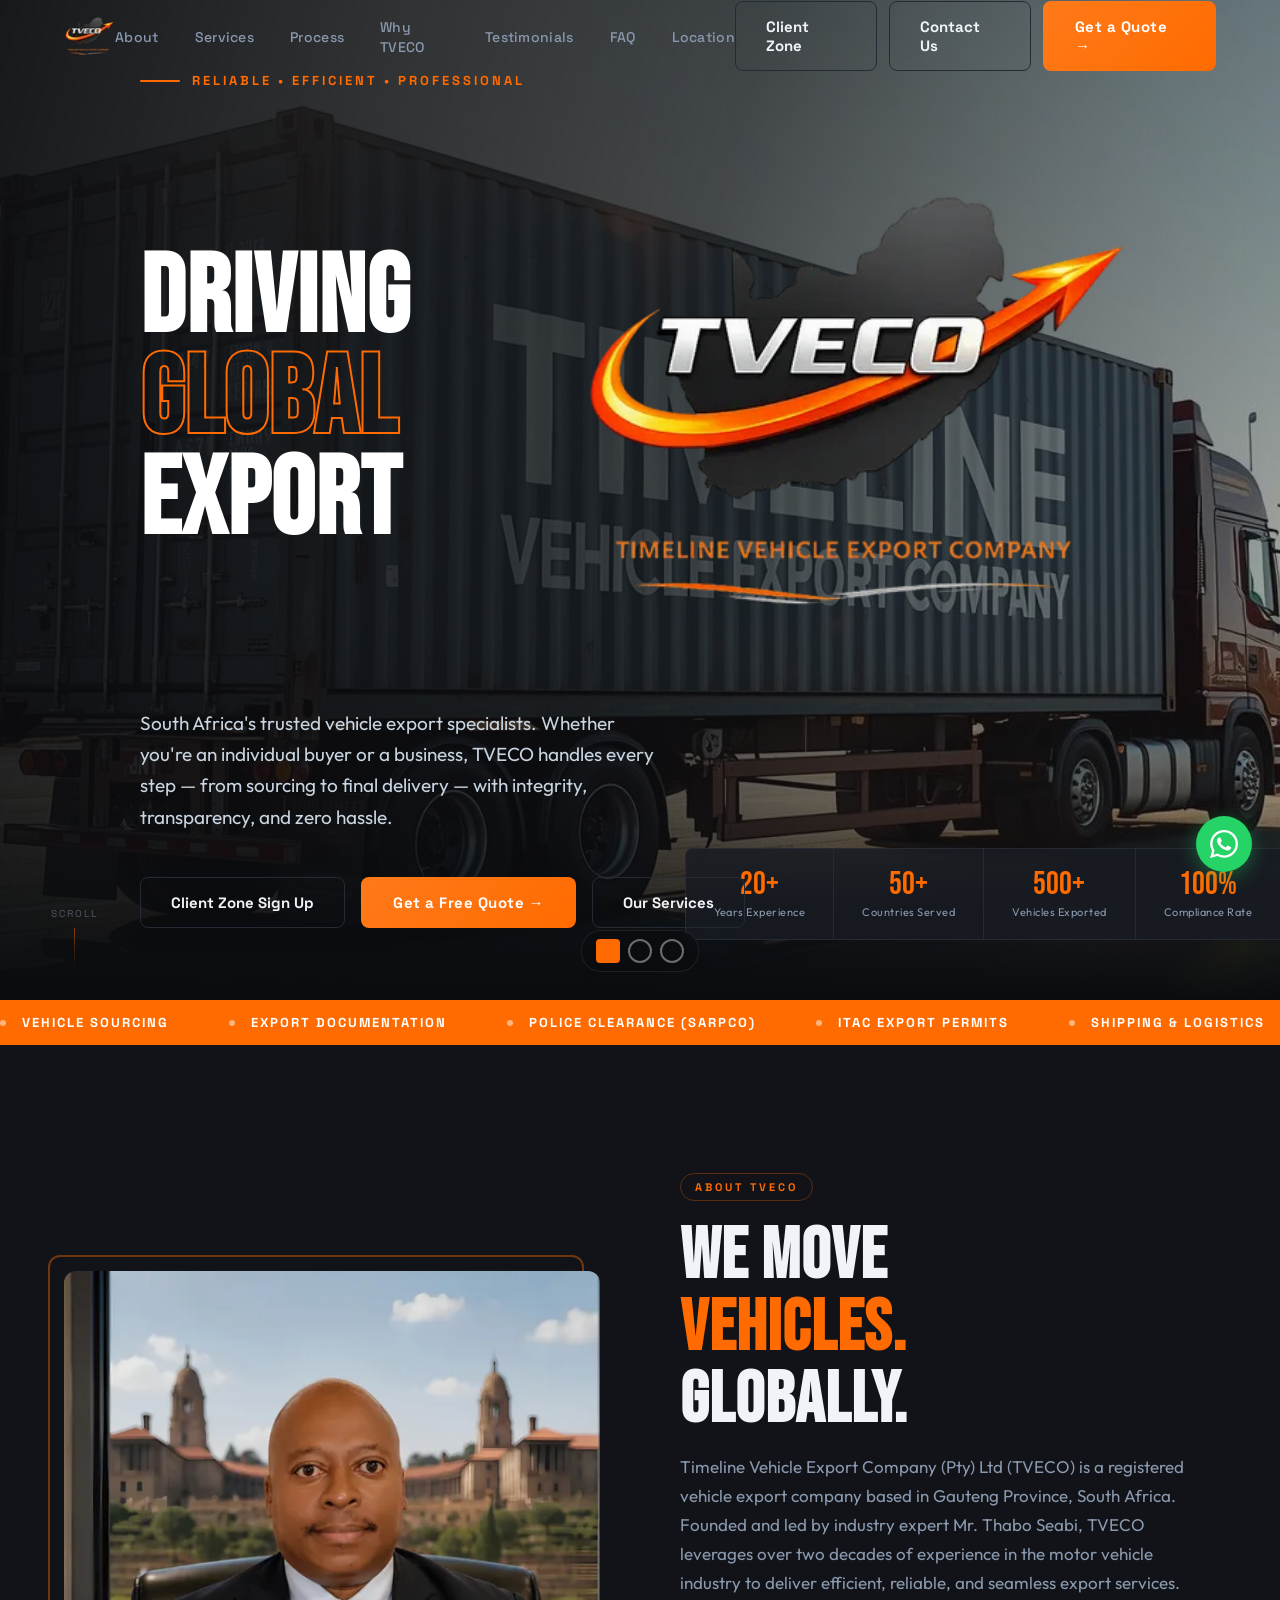
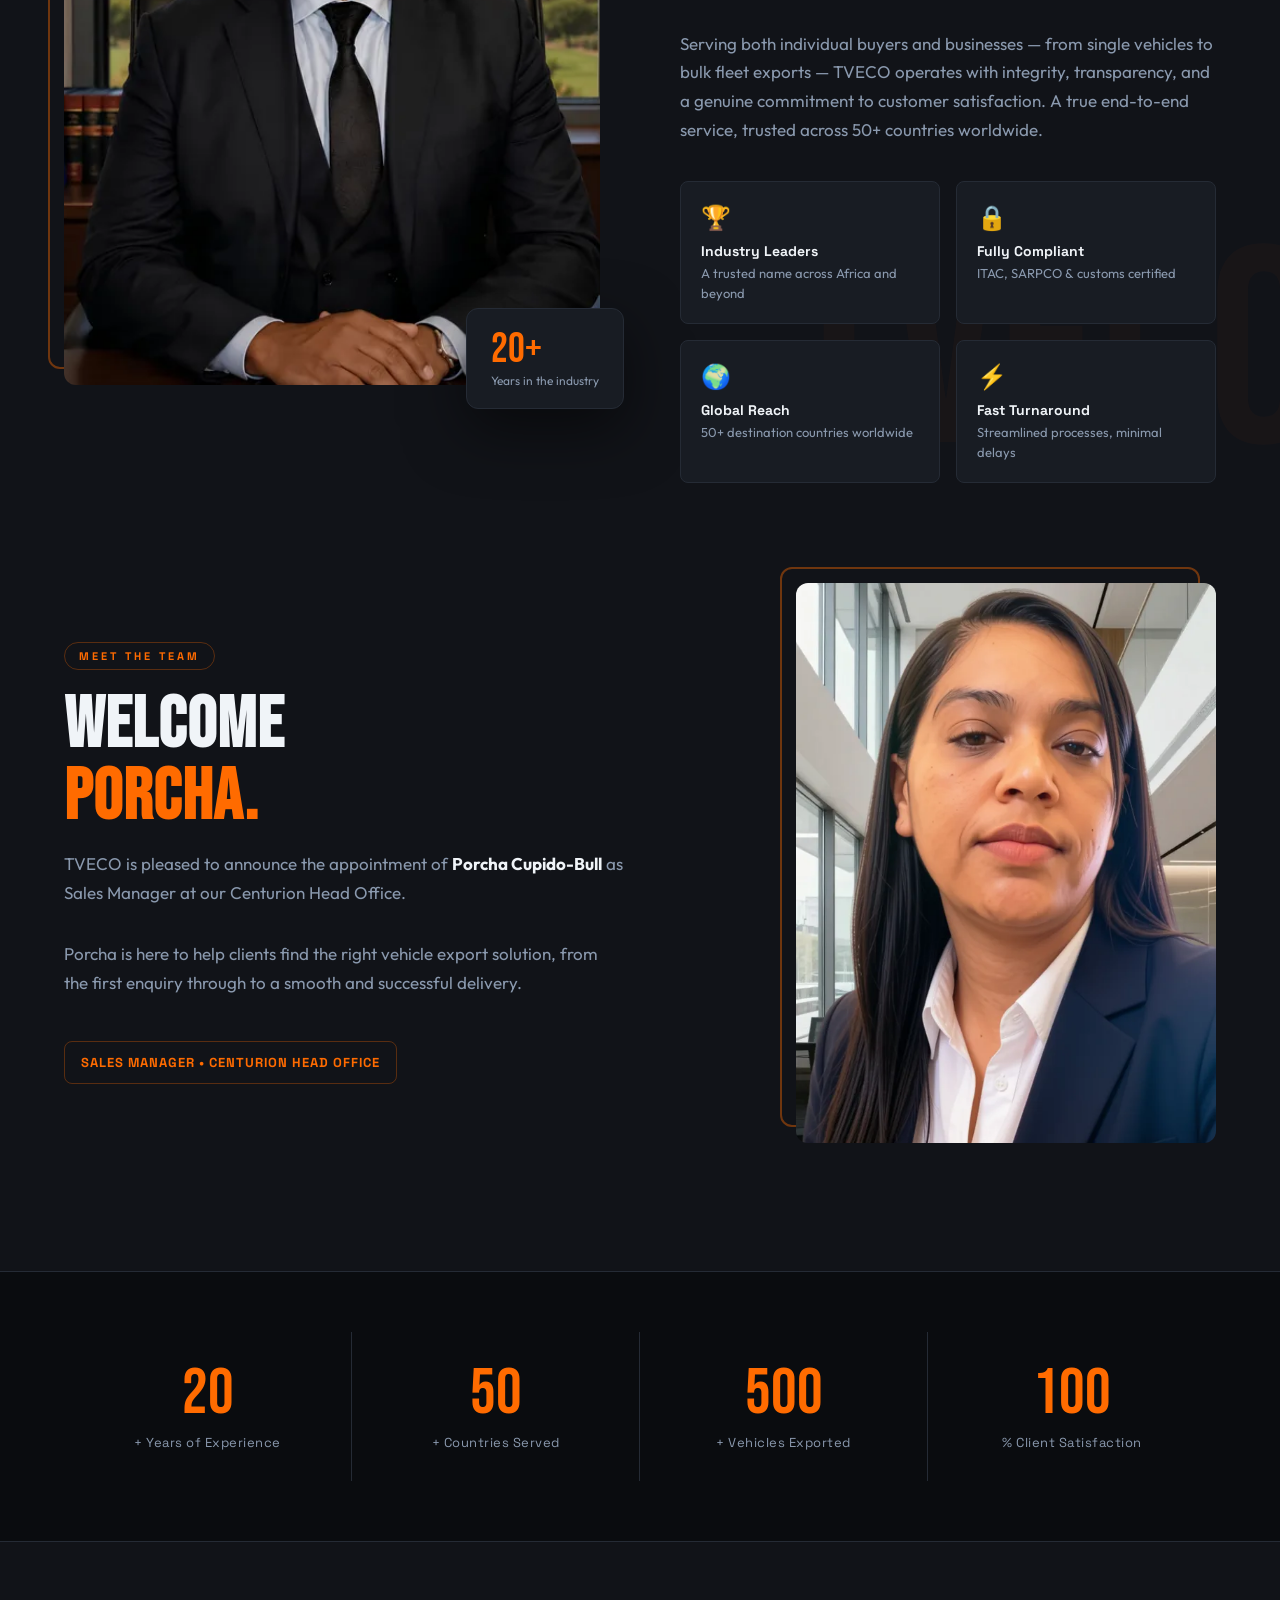
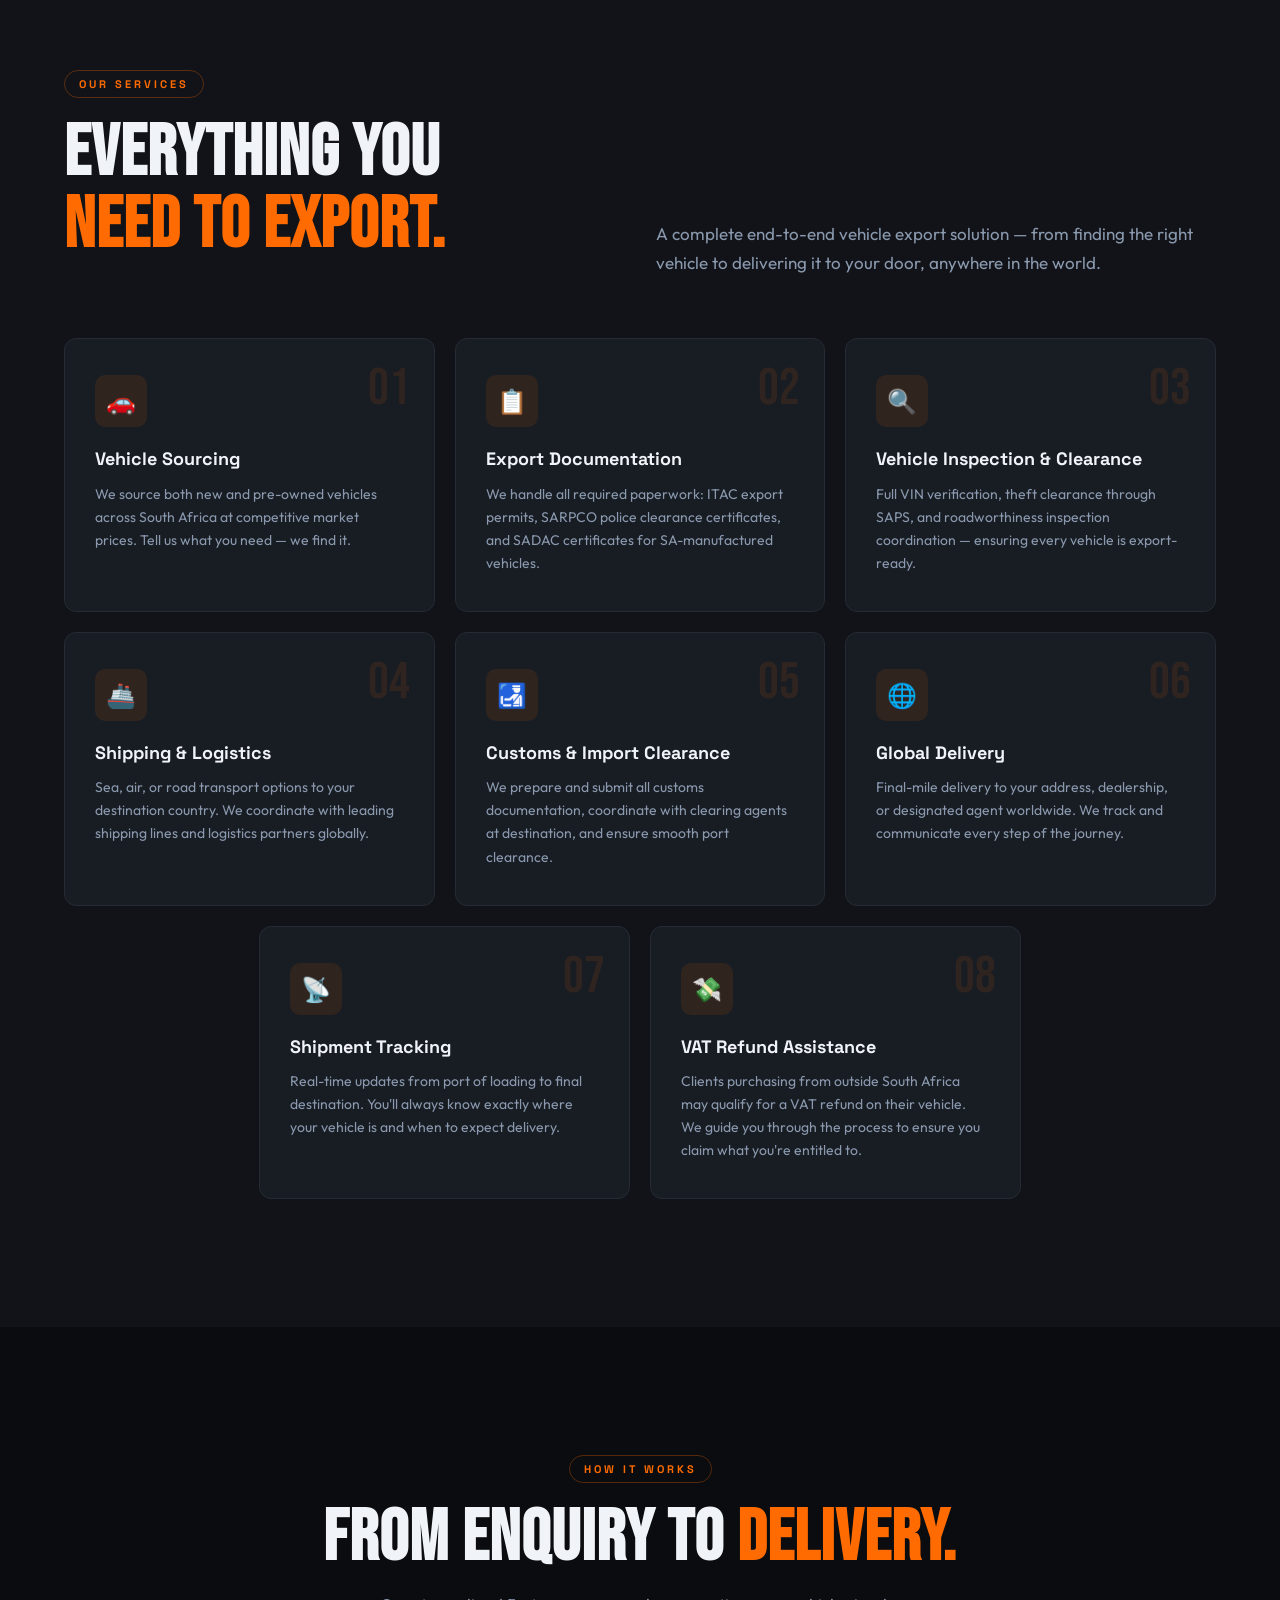
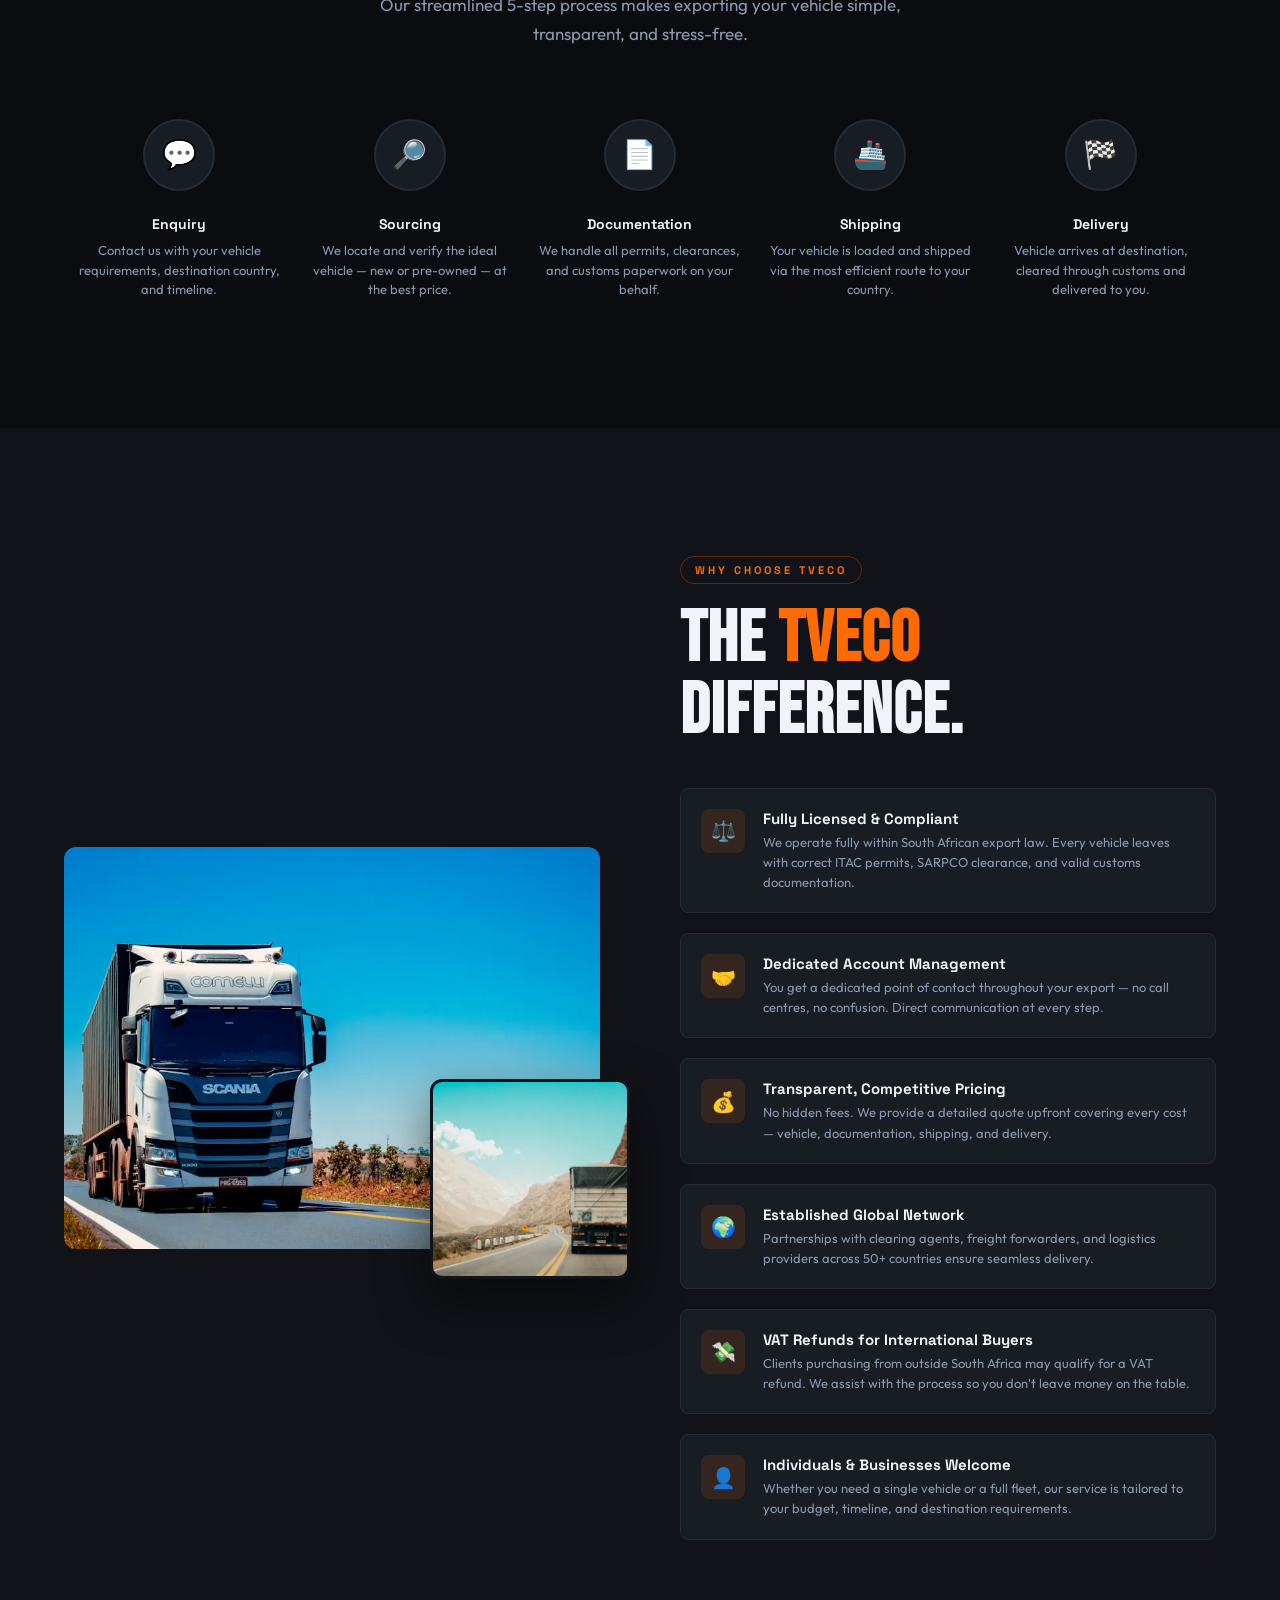
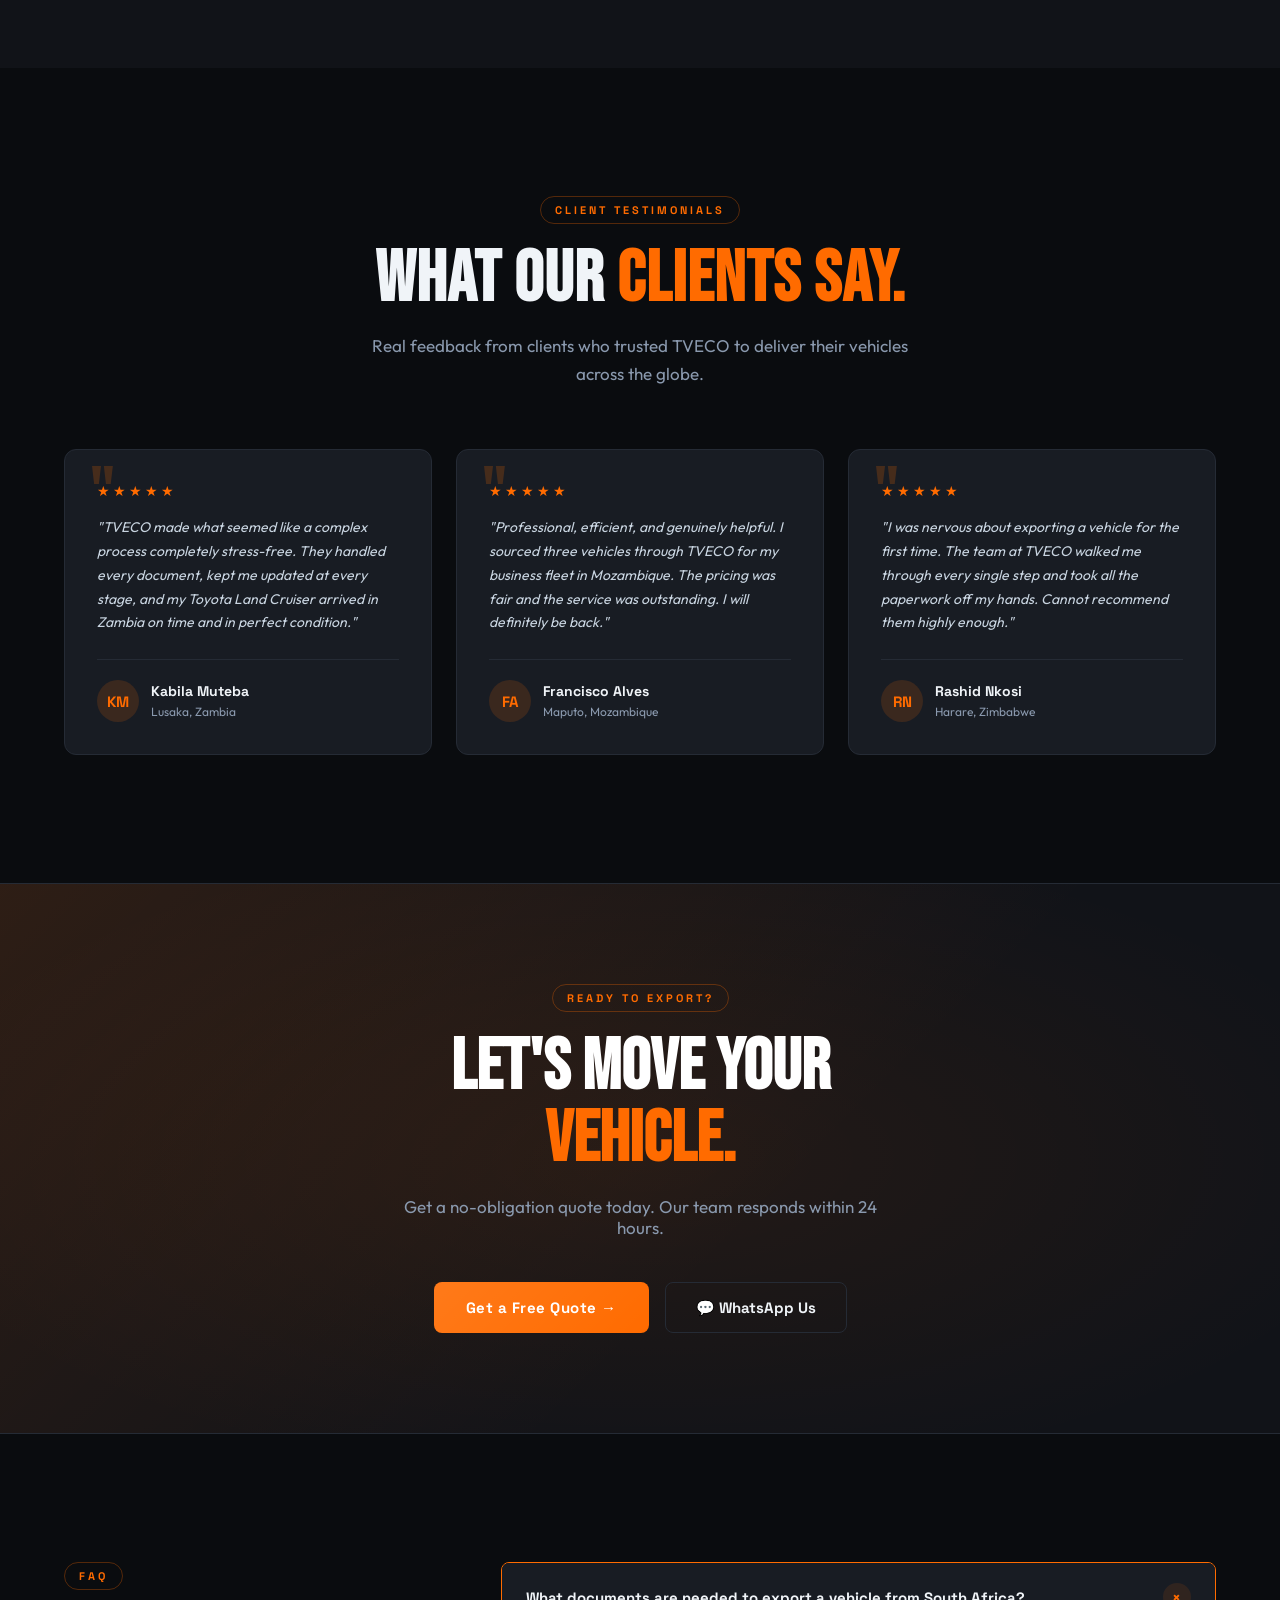
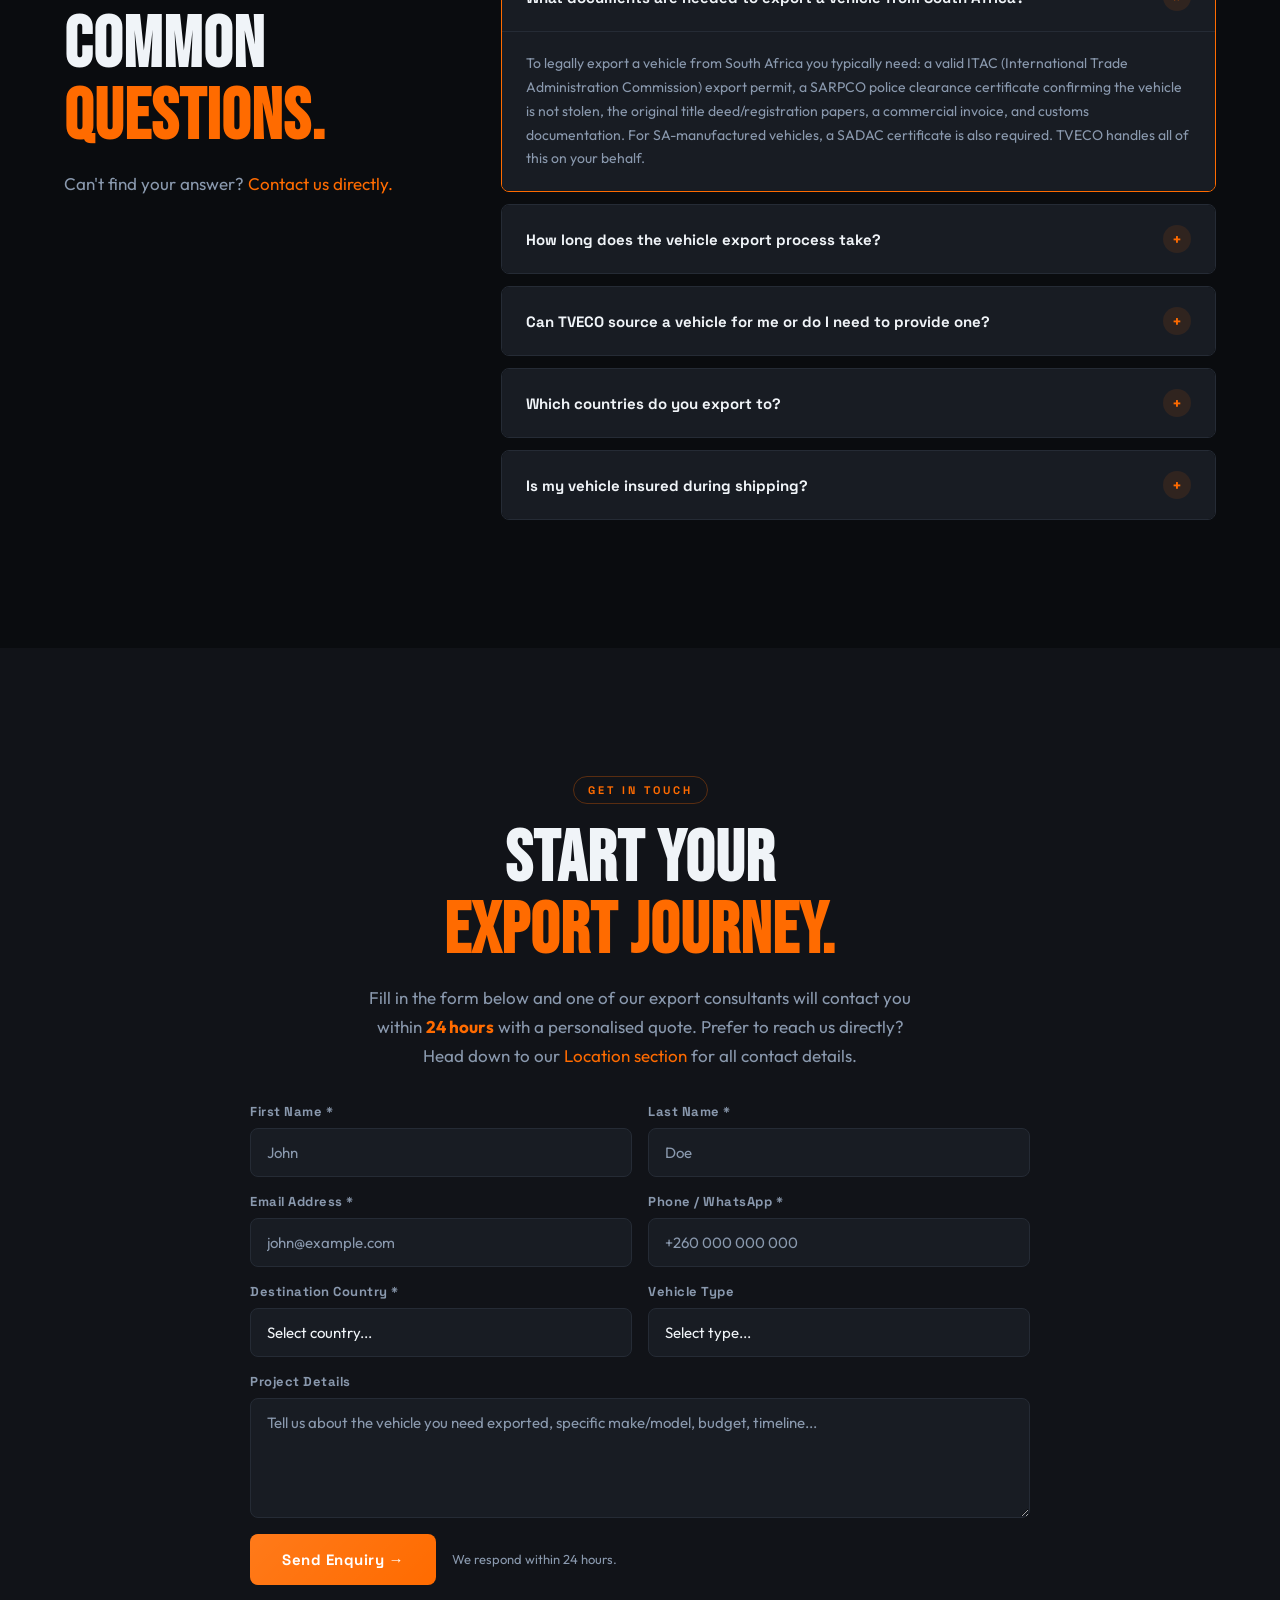
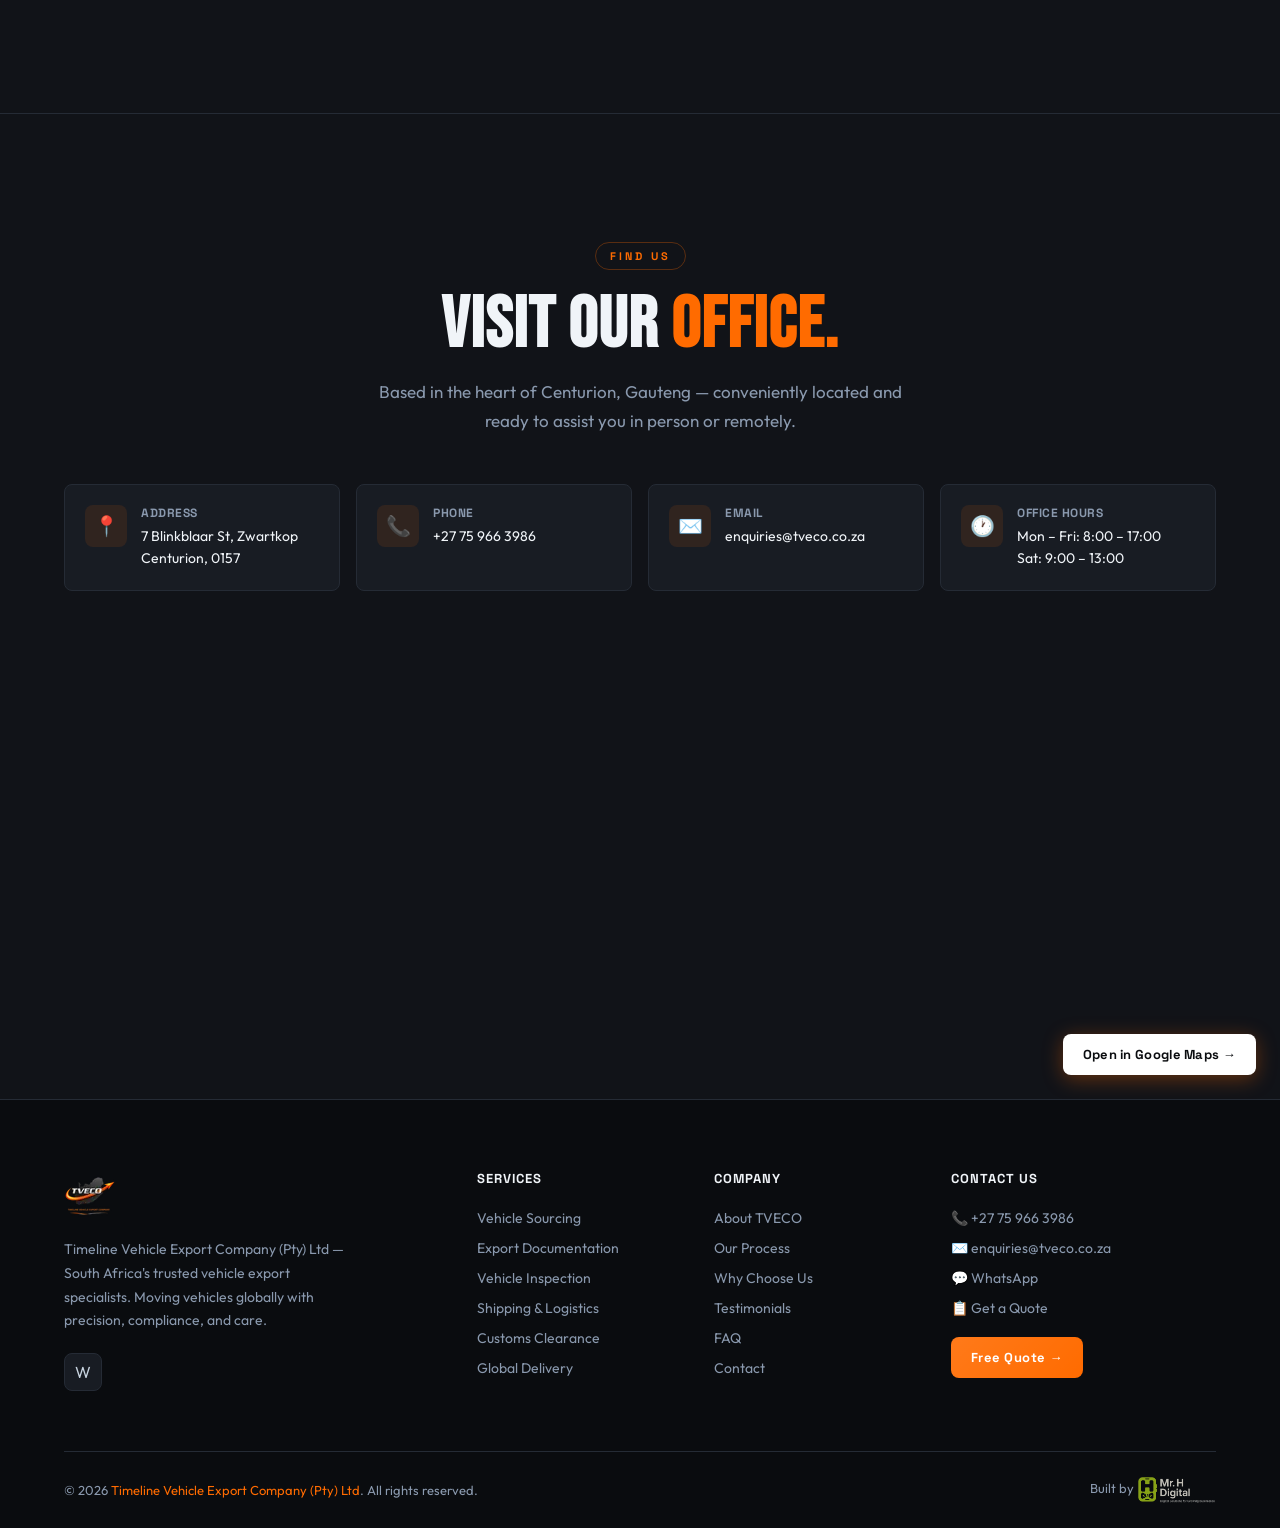
==== commit 53901cf6: "Strengthen marketing site SEO metadata Link the organization, website, and webpage schema entities a" ====
--- a/index.html
+++ b/index.html
@@ -41,6 +41,7 @@
 {
   "@context": "https://schema.org",
   "@type": "LocalBusiness",
+  "@id": "https://tveco.co.za/#organization",
   "name": "Timeline Vehicle Export Company (Pty) Ltd",
   "alternateName": "TVECO",
   "description": "Timeline Vehicle Export Company (Pty) Ltd is a registered vehicle export company based in Gauteng, South Africa. Founded by Mr. Thabo Seabi with over two decades of experience in the motor vehicle industry.",
@@ -85,8 +86,7 @@
     "name": "Thabo Seabi"
   },
   "areaServed": "Worldwide",
-  "serviceType": ["Vehicle Export", "Vehicle Sourcing", "Export Documentation", "Shipping and Logistics"],
-  "sameAs": []
+  "serviceType": ["Vehicle Export", "Vehicle Sourcing", "Export Documentation", "Shipping and Logistics"]
 }
 </script>
 
@@ -143,8 +143,37 @@
 {
   "@context": "https://schema.org",
   "@type": "WebSite",
+  "@id": "https://tveco.co.za/#website",
   "name": "TVECO — Vehicle Export Experts",
-  "url": "https://tveco.co.za"
+  "url": "https://tveco.co.za",
+  "publisher": {
+    "@id": "https://tveco.co.za/#organization"
+  }
+}
+</script>
+
+<script type="application/ld+json">
+{
+  "@context": "https://schema.org",
+  "@type": "WebPage",
+  "@id": "https://tveco.co.za/#webpage",
+  "url": "https://tveco.co.za/",
+  "name": "TVECO — Vehicle Export Experts | South Africa",
+  "description": "Expert vehicle export solutions from South Africa to the world. Licensed, reliable, and fully compliant.",
+  "inLanguage": "en-ZA",
+  "dateModified": "2026-09-23",
+  "isPartOf": {
+    "@id": "https://tveco.co.za/#website"
+  },
+  "about": {
+    "@id": "https://tveco.co.za/#organization"
+  },
+  "primaryImageOfPage": {
+    "@type": "ImageObject",
+    "url": "https://tveco.co.za/assets/og/og-image-1200x630.png",
+    "width": 1200,
+    "height": 630
+  }
 }
 </script>
 <link rel="preload" href="assets/fonts/JTUSjIg69CK48gW7PXoo9Wlhyw.woff2" as="font" type="font/woff2" crossorigin>
@@ -205,7 +234,7 @@
       <li><a href="#location">Location</a></li>
     </ul>
     <div class="nav-cta">
-      <a href="https://tveco.co.za/client-zone" class="btn-outline" target="_blank" rel="noopener noreferrer">Client Zone</a>
+      <a href="https://hub.tveco.co.za" class="btn-outline" target="_blank" rel="noopener noreferrer">Client Zone</a>
       <a href="#location" class="btn-outline">Contact Us</a>
       <a href="#contact" class="btn-primary">Get a Quote →</a>
     </div>
@@ -224,7 +253,7 @@
   <a href="#testimonials" onclick="closeDrawer()">Testimonials</a>
   <a href="#faq" onclick="closeDrawer()">FAQ</a>
   <a href="#location" onclick="closeDrawer()">Location</a>
-  <a href="https://tveco.co.za/client-zone" target="_blank" rel="noopener noreferrer">Client Zone</a>
+  <a href="https://hub.tveco.co.za" target="_blank" rel="noopener noreferrer">Client Zone</a>
   <a href="#contact" onclick="closeDrawer()" class="drawer-cta">
     <span style="color:var(--orange);font-weight:700;">Get a Free Quote →</span>
   </a>
@@ -283,7 +312,7 @@
       South Africa's trusted vehicle export specialists. Whether you're an individual buyer or a business, TVECO handles every step — from sourcing to final delivery — with integrity, transparency, and zero hassle.
     </p>
     <div class="hero-actions">
-      <a href="https://tveco.co.za/client-zone" class="btn-outline" target="_blank" rel="noopener noreferrer">Client Zone Sign Up</a>
+      <a href="https://hub.tveco.co.za" class="btn-outline" target="_blank" rel="noopener noreferrer">Client Zone Sign Up</a>
       <a href="#contact" class="btn-primary">Get a Free Quote →</a>
       <a href="#services" class="btn-outline">Our Services</a>
     </div>
